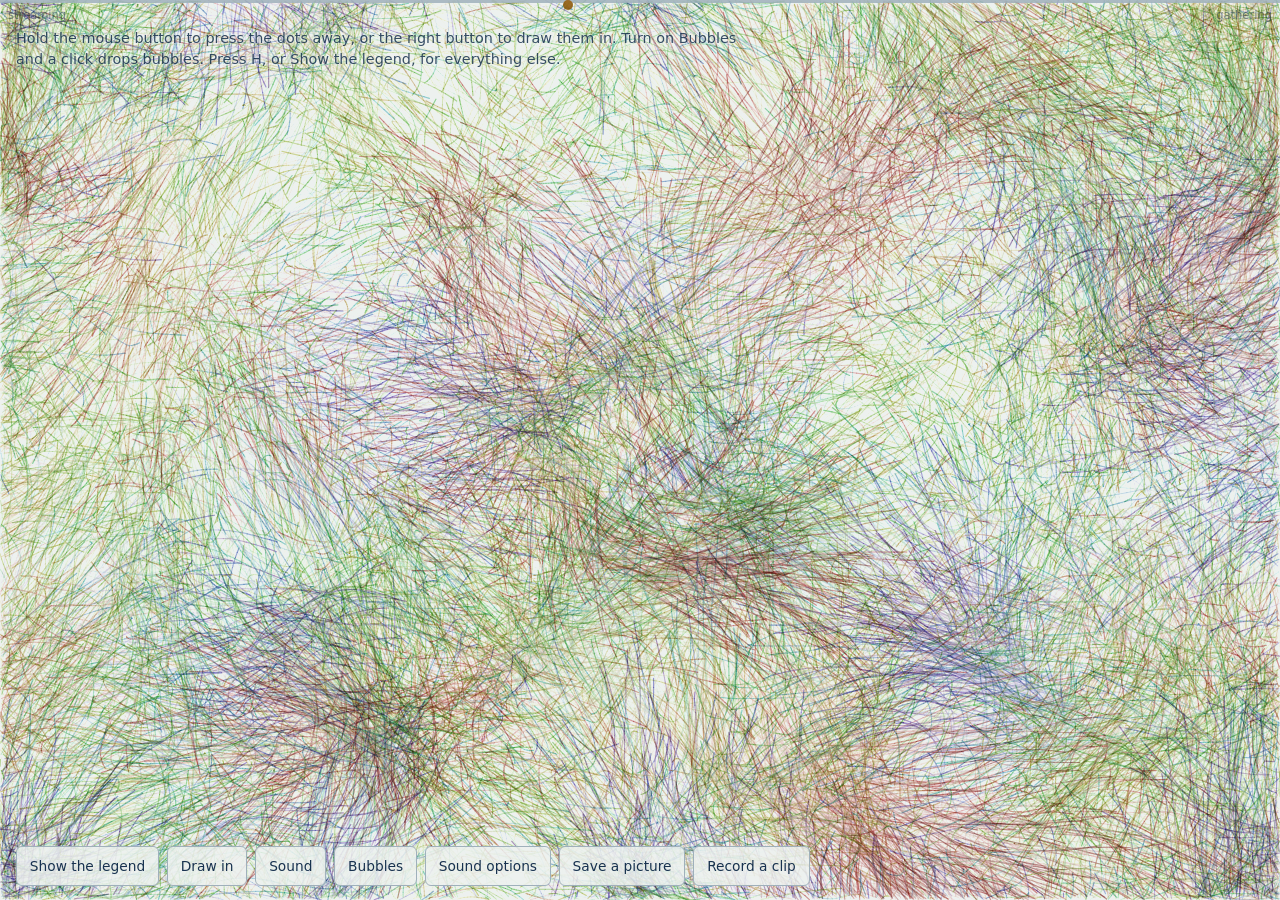
==== site/process/temporary-agreements.html @ 55356aa8 "Temporary agreements, the first public version The play page on its own, opening straight into it, w" ====
<!doctype html><html lang="en"><head><meta charset=utf8><meta name=viewport content="width=device-width,initial-scale=1,viewport-fit=cover"><style>:root{color-scheme:light;box-sizing:border-box;padding-top:env(safe-area-inset-top,0px);padding-bottom:env(safe-area-inset-bottom,0px)}html{scroll-padding-top:env(safe-area-inset-top,0px)}body{margin:0;padding:0;font:14px -apple-system,BlinkMacSystemFont,sans-serif;background:#fff;color:#000}img{max-width:100%}[hidden]:not([hidden=until-found i]){display:none!important}</style></head><body>
<title>Temporary agreements</title>
<!-- On its own: the play page as made in the Accounts of two chat (play/temporary-agreements.html), with B612 and the clip encoder
     from files kept beside it. Its rule is its own; engine/check/play.js ties it to the large Process piece (ProcessField in
     engine/process.js). Made by play/make-site.js --alone. -->
<meta name="description" content="Thousands of dots, each with a colour of its own, drawn toward one another unevenly and pressing apart. The shapes form by themselves, and none of them lasts.">
<link href="../fonts/b612.css" rel="stylesheet">
<style>
/* One screen: the moving picture edge to edge, a title card that fades, controls in a bar along the bottom. The piece's own palette: night ground, amber, pale and blue. */
:root { --bg: #EDF1EF; --a: #8A5200; --b: #18324F; --c: #5A77A6; --ink: #18324F; --line: #9FB0BB; --focus: #0B62D6;
  --display: "B612", system-ui, -apple-system, "Segoe UI", Roboto, sans-serif; --ui: system-ui, -apple-system, "Segoe UI", Roboto, sans-serif; }
@media (prefers-color-scheme: dark) {
  :root:not([data-theme="light"]) { --bg: #081626; --a: #F4B942; --b: #CDE4F6; --c: #5F93D0; --ink: #E8F0F7; --line: #3F5C7A; --focus: #9CC7FF; color-scheme: dark; }
}
:root[data-theme="dark"] { --bg: #081626; --a: #F4B942; --b: #CDE4F6; --c: #5F93D0; --ink: #E8F0F7; --line: #3F5C7A; --focus: #9CC7FF; color-scheme: dark; }
html, body { height: 100%; margin: 0; background: var(--bg); overflow: hidden; }
canvas { position: fixed; left: 0; top: 0; width: 100%; height: 100%; display: block; touch-action: none; }
#hint {
  position: fixed; left: max(16px, env(safe-area-inset-left, 0px)); right: max(16px, env(safe-area-inset-right, 0px)); top: calc(28px + env(safe-area-inset-top, 0px)); margin: 0; max-width: 46rem;
  font: 0.9rem/1.45 system-ui, -apple-system, "Segoe UI", Roboto, sans-serif; color: var(--ink);
  opacity: 0.85; transition: opacity 1.2s; pointer-events: none; text-shadow: 0 0 6px var(--bg), 0 0 2px var(--bg);
}
#hint.gone { opacity: 0; }
/* status marks at the edges: the cycle along the top, the sound along the bottom, and what is switched on at the top right */
#cycle { position: fixed; left: 0; right: 0; top: 0; height: 3px; background: var(--line); opacity: 0.85; pointer-events: none; }
#cycle i { position: absolute; top: 0; width: 10px; height: 10px; border-radius: 50%; background: var(--a); transform: translateX(-50%); box-sizing: border-box; transition: left 0.4s linear; }
#cycle.held i { background: var(--bg); border: 2px solid var(--a); }
#cycle span { position: absolute; top: 8px; font: 0.72rem system-ui, -apple-system, "Segoe UI", Roboto, sans-serif; color: var(--ink); opacity: 0.6; }
#cycle .l { left: 8px; }
#cycle .r { right: 8px; }
#edge-bottom { position: fixed; left: 0; right: 0; bottom: 0; height: 3px; background: var(--a); opacity: 0; pointer-events: none; }
#edge-bottom.on { opacity: 0.4; }
#edge-bottom.beat { animation: beat var(--beat, 0.5s) linear infinite; }
@keyframes beat { 0% { opacity: 0.9; } 55% { opacity: 0.18; } 100% { opacity: 0.18; } }
#tags { position: fixed; right: 12px; top: calc(28px + env(safe-area-inset-top, 0px)); margin: 0; padding: 0; list-style: none; display: flex; flex-direction: column; align-items: flex-end; gap: 4px; pointer-events: none; }
#tags li { font: 0.74rem/1.3 system-ui, -apple-system, "Segoe UI", Roboto, sans-serif; color: var(--ink); padding: 0.1rem 0.5rem; border: 1px solid var(--line); border-radius: 999px;
  background: var(--bg); background: color-mix(in srgb, var(--bg) 70%, transparent); opacity: 0.8; }
body.nomarks #cycle, body.nomarks #edge-bottom, body.nomarks #tags { display: none; }
@media (prefers-reduced-motion: reduce) { #edge-bottom.beat { animation: none; opacity: 0.4; } #cycle i { transition: none; } }
#bar { position: fixed; left: max(16px, env(safe-area-inset-left, 0px)); right: max(16px, env(safe-area-inset-right, 0px)); bottom: calc(14px + env(safe-area-inset-bottom, 0px)); display: flex; flex-wrap: wrap; gap: 8px; pointer-events: none; }
#bar button { pointer-events: auto; }
#bar button {
  min-height: 40px; padding: 0.35rem 0.8rem;
  font: 0.86rem system-ui, -apple-system, "Segoe UI", Roboto, sans-serif; color: var(--ink); cursor: pointer;
  background: var(--bg); background: color-mix(in srgb, var(--bg) 85%, transparent); border: 1px solid var(--line); border-radius: 6px;
}
button:focus-visible, input:focus-visible, select:focus-visible { outline: 3px solid var(--focus); outline-offset: 2px; }
#sound {
  position: fixed; right: 16px; bottom: calc(64px + env(safe-area-inset-bottom, 0px)); box-sizing: border-box;
  width: min(23rem, calc(100vw - 32px)); max-height: calc(100vh - 130px); overflow: auto; padding: 0.7rem 0.95rem;
  font: 0.86rem/1.4 system-ui, -apple-system, "Segoe UI", Roboto, sans-serif; color: var(--ink);
  background: var(--bg); background: color-mix(in srgb, var(--bg) 92%, transparent); border: 1px solid var(--line); border-radius: 8px;
}
#sound[hidden] { display: none; }
#sound h2 { margin: 0 0 0.4rem; font-size: 0.95rem; }
#sound .f { display: grid; grid-template-columns: 6.4rem 1fr 5.6rem; align-items: center; gap: 0.5rem; min-height: 34px; }
#sound .f output { text-align: right; font-variant-numeric: tabular-nums; }
#sound .c { display: flex; align-items: center; gap: 0.5rem; min-height: 34px; }
#sound input[type="range"] { width: 100%; accent-color: var(--a); }
#sound input[type="checkbox"] { width: 18px; height: 18px; accent-color: var(--a); }
#sound select { font: inherit; color: var(--ink); background: var(--bg); border: 1px solid var(--line); border-radius: 4px; padding: 0.2rem 0.3rem; grid-column: 2 / 4; }
#sound p { margin: 0.4rem 0 0; opacity: 0.8; }
#legend {
  position: fixed; left: 16px; bottom: calc(64px + env(safe-area-inset-bottom, 0px)); box-sizing: border-box;
  max-width: min(47rem, calc(100vw - 32px)); max-height: calc(100vh - 130px); overflow: auto; padding: 0.7rem 0.95rem;
  font: 0.86rem/1.4 system-ui, -apple-system, "Segoe UI", Roboto, sans-serif; color: var(--ink);
  background: var(--bg); background: color-mix(in srgb, var(--bg) 92%, transparent); border: 1px solid var(--line); border-radius: 8px;
}
#legend[hidden] { display: none; }
#legend .rows { margin: 0; padding: 0; list-style: none; columns: 2 19rem; column-gap: 1.2rem; }
#legend .rows > li { break-inside: avoid; margin: 0 0 3px; }
#legend .row { display: grid; grid-template-columns: 7.4rem 1fr auto; gap: 0.5rem; align-items: center; width: 100%; min-height: 40px; box-sizing: border-box; padding: 0.25rem 0.45rem;
  font: inherit; color: inherit; text-align: left; background: none; border: 1px solid transparent; border-radius: 6px; }
#legend button.row { cursor: pointer; border-color: var(--line); }
#legend button.row[aria-pressed="true"] { border-color: var(--a); box-shadow: inset 4px 0 0 var(--a); }
#legend .k { font-weight: 600; }
#legend .v { font-size: 0.8rem; font-weight: 600; white-space: nowrap; }
#legend .two { white-space: nowrap; }
#legend .two button { font: inherit; min-height: 36px; padding: 0.15rem 0.6rem; margin-left: 4px; border: 1px solid var(--line); border-radius: 6px; background: var(--bg); color: var(--ink); cursor: pointer; }
#legend button:focus-visible { outline: 3px solid var(--focus, #0B62D6); outline-offset: 1px; }
@media (pointer: coarse) { #legend .row { min-height: 46px; } #legend .two button { min-height: 44px; min-width: 44px; } }
#legend .row { row-gap: 0.15rem; }
#legend li.row .two { grid-column: 1 / -1; justify-self: end; }      /* two buttons go on a line of their own, so the words keep their width */
#legend button.row .v { grid-column: 2; justify-self: start; }       /* and a row's current setting goes under its words, for the same reason */
@supports (height: 100dvh) { #legend, #sound { max-height: calc(100dvh - 130px); } }      /* the height a phone's browser really shows, with its bars up */
@media (max-width: 640px) {
  #legend .row { grid-template-columns: 5.4rem 1fr auto; }
  #legend, #sound { max-height: calc(100vh - 176px); }               /* leaves the message line its room above them */
  @supports (height: 100dvh) { #legend, #sound { max-height: calc(100dvh - 176px); } }
  #still, #rec, #snd { display: none; }
  #rec[aria-pressed="true"] { display: inline-block; }
}
#legend, #bar button, #sound { touch-action: manipulation; }
#card { position: fixed; left: 50%; top: 44%; transform: translate(-50%, -50%); box-sizing: border-box; width: min(35rem, calc(100vw - 40px)); margin: 0; text-align: center;
  color: var(--ink); pointer-events: none; opacity: 1; transition: opacity 1.8s ease; padding: 1.5rem 1.6rem 1.35rem; border: 1px solid var(--line); border-radius: 10px;
  background: var(--bg); background: color-mix(in srgb, var(--bg) 84%, transparent); -webkit-backdrop-filter: blur(6px); backdrop-filter: blur(6px); }
#card.gone { opacity: 0; }
#card h1 { margin: 0 0 0.8rem; font: 700 clamp(2rem, 7vw, 3.4rem)/1.08 var(--display); letter-spacing: 0.01em; text-wrap: balance; }
#card .what { margin: 0 auto 1rem; max-width: 31rem; font: 1rem/1.55 var(--ui); text-wrap: pretty; }
#card .his { margin: 0; font: italic 0.98rem/1.45 var(--display); color: var(--a); }
#card .his span { display: block; margin-top: 0.25rem; font: 0.8rem/1.4 var(--ui); font-style: normal; color: var(--ink); opacity: 0.75; letter-spacing: 0.02em; }
@media (prefers-reduced-motion: reduce) { #card { transition: none; } }
#bar button[aria-pressed="true"] { border-color: var(--a); box-shadow: inset 0 -3px 0 var(--a); }
#bar .slide { pointer-events: auto; display: inline-flex; align-items: center; gap: 0.5rem; min-height: 40px; box-sizing: border-box; padding: 0.2rem 0.7rem; font: 0.86rem system-ui, -apple-system, "Segoe UI", Roboto, sans-serif; color: var(--ink);
  background: var(--bg); background: color-mix(in srgb, var(--bg) 85%, transparent); border: 1px solid var(--a); border-radius: 6px; touch-action: manipulation; }
#bar .slide b { display: inline-block; min-width: 2.7rem; font-variant-numeric: tabular-nums; }
#bar .slide input { width: 9.5rem; accent-color: var(--a); }
#bar select { pointer-events: auto; min-height: 40px; padding: 0.35rem 0.6rem; font: 0.86rem system-ui, -apple-system, "Segoe UI", Roboto, sans-serif; color: var(--ink); cursor: pointer;
  background: var(--bg); background: color-mix(in srgb, var(--bg) 85%, transparent); border: 1px solid var(--a); border-radius: 6px; touch-action: manipulation; }
#legend .about { margin: 0 0 0.6rem; max-width: 44rem; opacity: 0.9; }
#legend .rows h3 { margin: 0.85rem 0 0.3rem 0.45rem; font: 700 0.74rem/1.2 var(--ui); letter-spacing: 0.08em; text-transform: uppercase; color: var(--a); }
#legend .rows > li:first-child h3 { margin-top: 0.15rem; }
#legend .rows .note { margin: 0 0.45rem 0.4rem; font-size: 0.8rem; line-height: 1.4; opacity: 0.85; }
#legend .d b { font-weight: 700; }
#legend .d i { font-style: normal; font-weight: 600; }
#legend div.row .two { grid-column: 1 / -1; justify-self: end; }      /* a group's first row, when it is not a button, sits in a div under the heading */
#legend .row, #legend button.row { grid-template-columns: 3.4rem 1fr auto; align-items: start; }      /* a narrow key column, so the words have the width; the key level with the name */
#legend li.row .k, #legend div.row .k { grid-column: 1 / -1; }      /* a row that is not one key (touch, 1 to 5, scroll...) says how on a line of its own */
#legend li.row .d, #legend div.row .d { grid-column: 2 / -1; }
#legend .k kbd { display: inline-block; margin-top: 0.05rem; }
#legend .tabs { display: none; }
@media (max-width: 640px), (max-height: 500px) {      /* a phone, held either way: a sheet along the bottom, one part at a time */
  #legend { left: max(8px, env(safe-area-inset-left, 0px)); right: max(8px, env(safe-area-inset-right, 0px)); max-width: none; padding-top: 0; border-radius: 14px; }
  #legend .tabs { display: flex; gap: 6px; overflow-x: auto; position: sticky; top: 0; z-index: 1; margin: 0 -0.95rem 0.6rem; padding: 0.6rem 0.95rem 0.55rem;
    background: var(--bg); border-bottom: 1px solid var(--line); scrollbar-width: none; -webkit-overflow-scrolling: touch; }
  #legend .tabs::-webkit-scrollbar { display: none; }
  #legend.short .tabs { position: static; }      /* a sheet too short for its tabs and a row: the tabs scroll away with the rows, so the rows keep the room */
  #legend .tabs button { flex: none; min-height: 40px; padding: 0.3rem 0.85rem; border: 1px solid var(--line); border-radius: 999px; background: var(--bg); color: var(--ink); font: 600 0.86rem var(--ui); cursor: pointer; }
  #legend .tabs button[aria-pressed="true"] { background: var(--a); border-color: var(--a); color: var(--bg); }
  #legend .rows { columns: 1; }
  #legend [data-g]:not(.on) { display: none; }
  #legend .rows h3 { display: none; }      /* the tab names the part */
  #legend .rows .note { margin-top: 0.1rem; }
}
@media (hover: none) and (pointer: coarse) {      /* a touch screen: each row is pressed, so the keyboard's keys are not shown */
  #legend button.row { grid-template-columns: 1fr auto; }
  #legend button.row .k { display: none; }
  #legend button.row .d, #legend button.row .v { grid-column: 1; }
  #legend li.row .k:not(.keep), #legend div.row .k:not(.keep) { display: none; }
  #legend li.row .d, #legend div.row .d { grid-column: 1 / -1; }
  #legend .mouse { display: none; }
}
#legend button.row .v::before { content: "Now: "; font-weight: 400; opacity: 0.8; }      /* a row's current setting, said as such */
kbd { font: 0.82rem ui-monospace, Menlo, Consolas, monospace; border: 1px solid var(--line); border-radius: 4px; padding: 0 0.35em; }
@media (prefers-reduced-motion: reduce) { #hint { transition: none; } }
</style>
<canvas id="v" role="img" aria-label="Thousands of coloured dots moving under one another’s influence, gathering into clumps that meet, merge and scatter again. Nothing in it comes to rest."></canvas>
<div id="card" role="note">
  <h1>Temporary agreements</h1>
  <p class="what">Thousands of dots, each with a colour of its own, no two alike. Each is drawn toward others, but not evenly, and presses away from any that come too close. Nothing in the rules says what shapes to make: the shapes you see form by themselves, and none of them lasts.</p>
  <p class="his">“A temporary arrangement that held before collapsing.”<span>Adam, on watching it</span></p>
</div>
<p id="hint" aria-live="polite"></p>
<div id="cycle" aria-hidden="true"><span class="l">streaming</span><span class="r">gathering</span><i id="cyc"></i></div>
<div id="edge-bottom" aria-hidden="true"></div>
<ul id="tags" aria-label="Options in effect"></ul>
<div id="legend" role="region" aria-label="Legend and controls. Each row can be pressed, and does what its key does." hidden>
  <div class="tabs" role="group" aria-label="Parts of the legend"><button type="button" data-tab="about" aria-pressed="false">About</button><button type="button" data-tab="touch" aria-pressed="false">Touch</button><button type="button" data-tab="bubbles" aria-pressed="false">Bubbles</button><button type="button" data-tab="time" aria-pressed="false">Time</button><button type="button" data-tab="dots" aria-pressed="false">Dots</button><button type="button" data-tab="drift" aria-pressed="false">Drift</button><button type="button" data-tab="ground" aria-pressed="false">Ground</button><button type="button" data-tab="looking" aria-pressed="false">Looking</button><button type="button" data-tab="sound" aria-pressed="false">Sound</button><button type="button" data-tab="saving" aria-pressed="false">Saving</button></div>
  <p class="about" data-g="about">Each dot is a position with a character of its own, shown by its colour, and no two are alike. Each is drawn toward others, but not evenly: one can be drawn toward another that isn’t drawn back. Any two that come too close press apart. Nothing in the rules says what shapes to make. Every shape you see forms by itself, and none of them lasts. Press any row below, or its key, to try it.</p>
  <ul class="rows">
    <li data-g="touch"><h3>Touch</h3><div class="row"><span class="k keep">Touch<span class="mouse">, or hold the left button</span></span><span class="d"><b>Press away.</b> The dots near that spot are pressed away from it.</span></div></li>
    <li class="row mouse" data-g="touch"><span class="k">Hold the right button</span><span class="d"><b>Draw in.</b> The dots near that spot are drawn in toward it.</span></li>
    <li data-g="touch"><button type="button" class="row" data-k="a" data-s="drawin" aria-pressed="false"><span class="k"><kbd>A</kbd></span><span class="d"><b>Swap to draw in.</b> A touch<span class="mouse">, or the left button,</span> draws the dots in instead of pressing them away. Press again to swap back. The Draw in button does the same.</span></button></li>
    <li data-g="bubbles"><h3>Bubbles</h3><button type="button" class="row" data-k="6" data-s="bubbles" aria-pressed="false"><span class="k"><kbd>6</kbd></span><span class="d"><b>Bubbles.</b> With this on, a touch drops a bubble, and a touch on a bubble, or close to a small one, pops it; Pop all pops every one. A bubble keeps a share of dots inside it: the number written on it. With too many, it presses some out; with too few, it draws more in. Its inner and outer parts each keep half the share, and the dashes on their rings turn as fast as the dots there go round. Its rings take the colour of the dots it holds, and on Shifted by motion the part of a ring coming toward the middle of the screen turns bluer and the part going away turns redder, as the ring turns and the bubble drifts. It moves with the dots it holds, and bubbles that bump ease apart. Eight drops at most (a shape counts as one): the next pops the oldest. The Bubbles button and the menus beside it do the same.</span></button></li>
    <li data-g="bubbles"><button type="button" class="row" data-k="7" data-s="v:bubk"><span class="k"><kbd>7</kbd></span><span class="d"><b>Share.</b> How full the next bubble tries to be, compared with how many dots the same space holds on average. 1/3 means a third as many, 3/1 three times as many, and 3/3 just as many. Slide it anywhere from 1/89, nearly empty, to 89/1, which draws in all it can; the 7 key jumps between the shares used most. Some are one share written two ways, like 1/9 and 9/81. Bubbles already there keep their own.</span><span class="v"></span></button></li>
    <li data-g="bubbles"><button type="button" class="row" data-k="9" data-s="v:shape"><span class="k"><kbd>9</kbd></span><span class="d"><b>Shape.</b> What a touch lays down.<br><i>Round:</i> one bubble.<br><i>Shaped:</i> little bubbles set out by the share’s two numbers, the first along the way the dots are moving and the second across, so 9/1 is a line of nine, 3/3 a square of nine and 3/2 a block of six. A share with a number over 9 drops one round bubble.<br><i>Stacked:</i> rows of 4, 3 and 2, standing on the bottom row.<br><i>Angled:</i> a corner with two arms of four (Angle sets how wide it opens).<br>Each little bubble holds the share, goes round, and pops or breaks on its own. With Set ways chosen under Circuits, neighbours are set going round opposite ways, like gears.</span><span class="v"></span></button></li>
    <li data-g="bubbles"><button type="button" class="row" data-k="0" data-s="v:angle"><span class="k"><kbd>0</kbd></span><span class="d"><b>Angle.</b> How wide an angled shape’s two arms open: 60, 90, 120 or 150 degrees.</span><span class="v"></span></button></li>
    <li data-g="bubbles"><button type="button" class="row" data-k="/" data-s="v:circ"><span class="k"><kbd>/</kbd></span><span class="d"><b>Circuits.</b> How a bubble goes round, and how it ends. Each choice is for the bubbles you drop next.<br><i>Held, fracturing</i> (the first choice): a bubble has no way round of its own. It goes the way its dots are going round together, the parallel they hold between them, and any dot that strays is nudged back toward it. When their straying outweighs what they share, it breaks into three smaller bubbles, each with a third of its room, which keep its share and go on round together; they can break again the same way. Each time, its number is written in finer terms: 1/2 becomes 3/6, then 9/18. Its ring stays behind as a faint shadow round its pieces, and each later break leaves smaller rings inside it, so a family shows what it was; each generation of rings is a step further round the colour ring, amber, then pale, then blue. It pops only when the pieces would be too small to hold eight dots, or there would be too many bubbles at once.<br><i>Held parallel:</i> the same, but it pops instead of breaking.<br><i>Set ways:</i> a bubble is given a way round when it is dropped, from how the dots there were turning. Its inner part goes the other way, and the pieces of a shape are set going opposite ways to their neighbours, like gears. It pops when either part is going round more against its way than with it.</span><span class="v"></span></button></li>
    <li data-g="bubbles"><button type="button" class="row" data-k="Delete"><span class="k"><kbd>Delete</kbd></span><span class="d"><b>Pop all.</b> Pop every bubble at once. To pop just one, touch it while Bubbles is on. The Pop all button does the same.</span></button></li>
    <li data-g="time"><h3>Time</h3><button type="button" class="row" data-k=" " data-s="paused" aria-pressed="false"><span class="k"><kbd>Space</kbd></span><span class="d"><b>Pause.</b> Stop everything, or start it again.</span></button></li>
    <li data-g="time"><button type="button" class="row" data-k="ArrowRight"><span class="k"><kbd>→</kbd></span><span class="d"><b>Step.</b> While paused, move it on by a moment.</span></button></li>
    <li data-g="time"><button type="button" class="row" data-k="s" data-s="slow" aria-pressed="false"><span class="k"><kbd>S</kbd></span><span class="d"><b>Slow.</b> A quarter of the speed, or back to full speed.</span></button></li>
    <li data-g="dots"><h3>The dots</h3><div class="row"><span class="k"><kbd>1</kbd> to <kbd>5</kbd></span><span class="d"><b>How many.</b> 4,000, 9,000, 16,000, 24,000 or 32,000 dots. If the picture can’t keep up, it thins the crowd by itself. Now: <span class="v" data-s="v:n"></span></span><span class="two"><button type="button" data-k="fewer">Fewer</button><button type="button" data-k="more">More</button></span></div></li>
    <li class="row" data-g="dots"><span class="k">Scroll, or <kbd>,</kbd> and <kbd>.</kbd></span><span class="d"><b>Room.</b> How much space each dot keeps around itself before it presses others away, in five steps: a quarter, half, as it began, twice and four times. Less room packs the clumps into tight knots; more spreads the dots out until the clumps fade. It takes a few seconds to show. Now: <span class="v" data-s="v:room"></span></span><span class="two"><button type="button" data-k=",">Less</button><button type="button" data-k=".">More</button></span></li>
    <li data-g="dots"><button type="button" class="row" data-k="c" data-s="v:kind"><span class="k"><kbd>C</kbd></span><span class="d"><b>Kin.</b> Which colours count as alike, as Colours shows them on Amber, pale and blue. The colours run round a ring, from amber to pale to blue and back to amber.<br><i>Ones and twos</i> (the first choice): a dot’s own colour, and, more at some times than others, the colour straight across the ring.<br><i>Threes added:</i> colours a third of the way round the ring count too.<br><i>Threes mostly:</i> kin by thirds does most of the drawing.</span><span class="v"></span></button></li>
    <li data-g="dots"><button type="button" class="row" data-k="j" data-s="v:avg"><span class="k"><kbd>J</kbd></span><span class="d"><b>The patch each reads.</b> Each dot is drawn by the dots in a patch round it, taken as an average. <i>Square</i>, as the piece began, can leave a fine grid where dots press away from their own kind. <i>Smoothed</i> is a rounder patch, and leaves no grid.</span><span class="v"></span></button></li>
    <li data-g="drift"><h3>The drift</h3><p class="note">Who is drawn to whom changes slowly: this is the drift. For a while each dot is drawn toward dots like itself, and they gather into clumps. Then each is drawn after dots unlike itself, and they stream. The line along the top shows where it is, from streaming at the left to gathering at the right.</p><button type="button" class="row" data-k="d" data-s="held" aria-pressed="false"><span class="k"><kbd>D</kbd></span><span class="d"><b>Hold the drift.</b> Stop it where it is, so the dots go on being drawn the way they are now. Press again to let it go on. While it is held, the dot on the top line is hollow.</span></button></li>
    <li data-g="drift"><button type="button" class="row" data-k="w" data-s="v:drift"><span class="k"><kbd>W</kbd></span><span class="d"><b>Cycle or wander.</b> <i>On its cycle</i>, the drift swings between streaming and gathering about every three minutes. <i>Wandering</i>, it moves by chance instead, over the same range at about the same pace, and never comes round the same way twice.</span><span class="v"></span></button></li>
    <li class="row" data-g="drift"><span class="k"><kbd>[</kbd> and <kbd>]</kbd></span><span class="d"><b>Through the cycle.</b> Jump back or forward along the drift, about twenty seconds at a time.</span><span class="two"><button type="button" data-k="[">Back</button><button type="button" data-k="]">Forward</button></span></li>
    <li data-g="ground"><h3>The ground</h3><p class="note">The ground is what the dots move over. It can remember where they have been.</p><button type="button" class="row" data-k="g" data-s="v:mem"><span class="k"><kbd>G</kbd></span><span class="d"><b>Ground memory.</b> How long the ground remembers where dots have been: not at all (the first choice), or fading over about 2, 4, 15 or 45 seconds. With a memory, each dot is drawn by where the others have been lately, not only by where they are now.</span><span class="v"></span></button></li>
    <li data-g="ground"><button type="button" class="row" data-k="y" data-s="wear" aria-pressed="false"><span class="k"><kbd>Y</kbd></span><span class="d"><b>Show the ground.</b> Shade the ground where dots crowd. With a memory, it shows where they have crowded lately.</span></button></li>
    <li data-g="ground"><button type="button" class="row" data-k="u" data-s="land" aria-pressed="false"><span class="k"><kbd>U</kbd></span><span class="d"><b>The ground for one dot.</b> Ring one dot and colour the ground for it: amber where it is drawn, blue where it is turned away. The first time, it is the dot nearest where you last pointed or touched.</span></button></li>
    <li data-g="ground"><button type="button" class="row" data-k="q"><span class="k"><kbd>Q</kbd></span><span class="d"><b>Another colour.</b> The same ground, for a dot about a third of the way round the ring of colours. The ring moves to it.</span></button></li>
    <li data-g="ground"><button type="button" class="row" data-k="e"><span class="k"><kbd>E</kbd></span><span class="d"><b>The opposite colour.</b> The same ground, for a dot straight across the ring of colours. The ring moves to it.</span></button></li>
    <li data-g="looking"><h3>Looking</h3><button type="button" class="row" data-k="v" data-s="follow" aria-pressed="false"><span class="k"><kbd>V</kbd></span><span class="d"><b>Ride along.</b> Watch from the dot nearest where you last pointed or touched: it stays still, and everything else moves round it. Press again to come back.</span></button></li>
    <li data-g="looking"><button type="button" class="row" data-k="z" data-s="zoom" aria-pressed="false"><span class="k"><kbd>Z</kbd></span><span class="d"><b>Zoom.</b> Zoom in three times where you last pointed or touched, or back out.</span></button></li>
    <li data-g="looking"><button type="button" class="row" data-k="x" data-s="v:light"><span class="k"><kbd>X</kbd></span><span class="d"><b>Colours.</b> <i>Shifted by motion</i> (the first choice): each dot in a rainbow colour of its own, bluer while it comes toward the middle of the screen, or toward the dot you ride along with, and redder while it goes away. <i>Amber, pale and blue:</i> each dot in the colour of its own character, with no shift. <i>Visible light:</i> the rainbow colours, with no shift. Bubbles take the colour of the dots they hold (on Amber, pale and blue, paler when those dots are mixed), and on Shifted by motion each part of a ring shifts the same way, as it turns and drifts.</span><span class="v"></span></button></li>
    <li data-g="looking"><button type="button" class="row" data-k="8" data-s="kal" aria-pressed="false"><span class="k"><kbd>8</kbd></span><span class="d"><b>Kaleidoscope.</b> One twelfth of the picture, turned and mirrored six times round. Most of what you see then isn’t where anything really is.</span></button></li>
    <li data-g="looking"><button type="button" class="row" data-k="l" data-s="v:theme"><span class="k"><kbd>L</kbd></span><span class="d"><b>Light or dark.</b> Light on a dark ground, or ink on paper.</span><span class="v"></span></button></li>
    <li data-g="looking"><button type="button" class="row" data-k="b" data-s="v:faint"><span class="k"><kbd>B</kbd></span><span class="d"><b>Fainter.</b> Draw the dots fainter, so the crowded middles of clumps keep their colour.</span><span class="v"></span></button></li>
    <li data-g="looking"><button type="button" class="row" data-k="t" data-s="long" aria-pressed="false"><span class="k"><kbd>T</kbd></span><span class="d"><b>Trails.</b> Longer or shorter trails behind the dots.</span></button></li>
    <li data-g="sound"><h3>Sound</h3><p class="note">With sound on, each bubble sounds its share against a soft hum that stands for the whole. A share is a ratio, and so is a musical interval, so 2/1 sounds an octave above the whole, 3/2 a fifth above and 1/2 an octave below. A bubble is in tune while it holds its share and slides out of tune when it is too full or too empty. It wavers as its dots stray from going round together, swells once each time round, splits into three voices when it breaks, and plucks when it pops. With bloops, bells or plucked strings it sounds as it goes round instead of holding its note. Shares below 1/7 and above 18/1 would be too low or too high to hear well, so they are moved by whole octaves until they can be.</p><button type="button" class="row" data-k="m" data-s="sound" aria-pressed="false"><span class="k"><kbd>M</kbd></span><span class="d"><b>Sound.</b> On or off. Besides the bubbles, each clump of dots sounds a note of its colour, more quietly while there are bubbles, and the rush of air is the streaming between them.</span></button></li>
    <li data-g="sound"><button type="button" class="row" data-k="o" data-s="panel" aria-pressed="false"><span class="k"><kbd>O</kbd></span><span class="d"><b>Sound options.</b> Open or close the panel: sound on or off, the bubbles’ voice, the clumps’ voice (organ, tuned air or quiet), echo and loudness.</span></button></li>
    <li data-g="sound"><button type="button" class="row" data-k="n" data-s="v:voice"><span class="k"><kbd>N</kbd></span><span class="d"><b>Bubble voice.</b> Step through eleven. Reed, kazoo, harmonica, tuning fork, jaw harp, glass, bowed strings and a choir hold their notes. The tuning fork is struck again each time round, and the jaw harp is twanged twice each time round, with a wah that follows its turning. Bloops, bells and plucked strings sound as each bubble goes round. Each keeps the bubble’s share as its pitch.</span><span class="v"></span></button></li>
    <li class="row" data-g="sound"><span class="k"><kbd>-</kbd> and <kbd>=</kbd></span><span class="d"><b>Volume.</b> Quieter or louder.</span><span class="two"><button type="button" data-k="-">Quieter</button><button type="button" data-k="=">Louder</button></span></li>
    <li data-g="saving"><h3>Saving and the screen</h3><button type="button" class="row" data-k="p"><span class="k"><kbd>P</kbd></span><span class="d"><b>Picture.</b> Save a still picture of the screen.</span></button></li>
    <li data-g="saving"><button type="button" class="row" data-k="r" data-s="rec" aria-pressed="false"><span class="k"><kbd>R</kbd></span><span class="d"><b>Clip.</b> Record a video clip, and press again to stop. It stops by itself after a minute and a half.</span></button></li>
    <li data-g="saving"><button type="button" class="row" data-k="i" data-s="marks" aria-pressed="false"><span class="k"><kbd>I</kbd></span><span class="d"><b>Status marks.</b> Show or hide the marks at the edges: the drift line along the top, the labels at the top right saying what is switched on, and the sound line along the bottom.</span></button></li>
    <li data-g="saving"><button type="button" class="row" data-k="f" data-s="full" aria-pressed="false"><span class="k"><kbd>F</kbd></span><span class="d"><b>Full screen.</b> Where the browser allows it.</span></button></li>
    <li data-g="saving"><button type="button" class="row" data-k="h"><span class="k"><kbd>H</kbd></span><span class="d"><b>Hide the legend.</b></span></button></li>
  </ul>
</div>
<div id="sound" role="region" aria-label="Sound options" hidden>
  <h2>Sound options</h2>
  <div class="c"><input type="checkbox" id="o-on"><label for="o-on">Sound on</label></div>
  <div class="c"><input type="checkbox" id="o-whole" checked><label for="o-whole">A soft hum for the whole, under the bubbles</label></div>
  <div class="f"><label for="o-bvox">Bubbles</label><select id="o-bvox"><option value="0">Reed</option><option value="1">Kazoo</option><option value="2">Harmonica</option><option value="3">Tuning fork</option><option value="4">Bloopy</option><option value="5">Jaw harp</option><option value="6">Glass</option><option value="7">Strings</option><option value="8">Choir</option><option value="9">Bells</option><option value="10">Plucked strings</option></select></div>
  <div class="f"><label for="o-kind">Clumps</label><select id="o-kind"><option value="0">Organ</option><option value="1">Tuned air</option><option value="2">Quiet</option></select></div>
  <div class="f"><label for="o-echo">Echo</label><input type="range" id="o-echo" min="0" max="100" step="1" value="50"><output id="o-echo-out" for="o-echo"></output></div>
  <div class="f"><label for="o-level">Loudness</label><input type="range" id="o-level" min="3" max="60" step="1" value="22"><output id="o-level-out" for="o-level"></output></div>
  <p>Each bubble sounds its share against a soft hum for the whole: 2/1 an octave above it, 3/2 a fifth, 1/2 an octave below. It is in tune while it holds its share, wavers as its dots stray, and plucks when it pops. Bloops, bells and plucked strings sound as a bubble goes round. Each clump sounds a note of its colour.</p>
</div>
<div id="bar">
  <button type="button" id="keys" aria-expanded="false" aria-controls="legend">Show the legend</button>
  <button type="button" id="drawb" aria-pressed="false">Draw in</button>
  <button type="button" id="soundb" aria-pressed="false">Sound</button>
  <button type="button" id="bubb" aria-pressed="false">Bubbles</button>
  <select id="bshape" aria-label="The shape a touch lays down" hidden><option value="0" selected>round</option><option value="1">shaped</option><option value="2">stacked</option><option value="3">angled</option></select>
  <select id="bangle" aria-label="The angle between an angled shape's two arms" hidden><option value="0">at 60°</option><option value="1" selected>at 90°</option><option value="2">at 120°</option><option value="3">at 150°</option></select>
  <span id="bubkw" class="slide" hidden><label for="bubk">holding <b id="bubkv">1/3</b></label><input type="range" id="bubk" min="0" max="192" step="1" value="87" aria-label="How full a bubble tries to be, from 1/89 to 89/1, compared with how many dots the same space holds on average" aria-valuetext="1/3"></span>
  <select id="bcirc" aria-label="How a bubble goes round, and how it ends" hidden><option value="2" selected>held, fracturing</option><option value="0">held parallel</option><option value="1">set ways</option></select>
  <button type="button" id="popall" hidden>Pop all</button>
  <button type="button" id="snd" aria-expanded="false" aria-controls="sound">Sound options</button>
  <button type="button" id="still">Save a picture</button>
  <button type="button" id="rec" aria-pressed="false">Record a clip</button>
</div>
<script src="../vendor/mp4-muxer.js"></script>
<script>
(function () {
  'use strict';
  /* The process, for many thousands, with pressing apart at every scale and no seams. Each position presses into shared fields, and each is moved by what the others have pressed there. */
  function mulberry(seed) { return function () { seed |= 0; seed = seed + 0x6D2B79F5 | 0; var t = Math.imul(seed ^ seed >>> 15, 1 | seed); t = t + Math.imul(t ^ t >>> 7, 61 | t) ^ t; return ((t ^ t >>> 14) >>> 0) / 4294967296; }; }
  /* The drift, two ways. On its cycle it follows slow waves. Wandering, nothing times it: at each moment it is nudged by chance and eased back
     toward its middle, so it keeps the range and the pace of the waves, and never comes round again the same way. */
  function wave1(t) { return 1.25 + 0.95 * Math.sin(t * 0.047) + 0.35 * Math.sin(t * 0.019 + 1.3); }
  function chance() { return Math.sqrt(-2 * Math.log(1 - Math.random())) * Math.cos(6.283185307 * Math.random()); }
  function drift1(F) { var a = wave1(F.tc); return F.mix > 0 ? a + F.mix * (1.25 + F.wx - a) : a; }
  function wave2(t) { return 2.2 + 1.3 * Math.sin(t * 0.031 + 0.7); }
  function wave3(t) { return 1.7 + 1.1 * Math.sin(t * 0.027 + 2.1); }
  function makeField(cap, n, w, h, seed) {
    var rnd = mulberry(seed), gw = Math.max(16, Math.round(w * 96)), gh = Math.max(16, Math.round(h * 96)), g = gw * gh, fw = gw * 3, fh = gh * 3, i, th;
    var F = { cap: cap, n: n, w: w, h: h, gw: gw, gh: gh, fw: fw, fh: fh, t: 0, tc: 0, held: false, mem: 0, wander: false, smooth: false, mix: 0, wx: 0, wx2: 0, wx3: 0, w3: 0, room: 1, pull: 0.18, press: 3.0, k1: 1, k2: 1, k3: 0,
      x: new Float32Array(cap), y: new Float32Array(cap), vx: new Float32Array(cap), vy: new Float32Array(cap), px: new Float32Array(cap), py: new Float32Array(cap),
      ch: new Float32Array(cap), c1: new Float32Array(cap), s1: new Float32Array(cap), c2: new Float32Array(cap), s2: new Float32Array(cap), c3: new Float32Array(cap), s3: new Float32Array(cap),
      C1: new Float32Array(g), S1: new Float32Array(g), C2: new Float32Array(g), S2: new Float32Array(g), C3: new Float32Array(g), S3: new Float32Array(g), tmp: new Float32Array(g),
      next: new Int32Array(cap), qx: new Float32Array(cap), qy: new Float32Array(cap), head: null,
      gx: [0, 1, 2, 3, 4, 5].map(function () { return new Float32Array(g); }), gy: [0, 1, 2, 3, 4, 5].map(function () { return new Float32Array(g); }),
      unused: 0 };
    for (i = 0; i < cap; i++) {
      F.x[i] = rnd() * w; F.y[i] = rnd() * h; F.vx[i] = (rnd() - 0.5) * 0.04; F.vy[i] = (rnd() - 0.5) * 0.04;
      F.ch[i] = (i * 0.6180339887 + rnd() * 0.0005) % 1; th = 6.283185307 * F.ch[i];   /* no two alike: every position has its own character */
      F.c1[i] = Math.cos(th); F.s1[i] = Math.sin(th); F.c2[i] = Math.cos(2 * th); F.s2[i] = Math.sin(2 * th); F.c3[i] = Math.cos(3 * th); F.s3[i] = Math.sin(3 * th);
    }
    return F;
  }
  function blur(a, tmp, gw, gh, r, passes) {
    var p, x, y, k, sum, row, inv = 1 / (2 * r + 1);
    for (p = 0; p < passes; p++) {
      for (y = 0; y < gh; y++) {
        row = y * gw; sum = 0;
        for (k = -r; k <= r; k++) { sum += a[row + ((k + gw) % gw)]; }
        for (x = 0; x < gw; x++) { tmp[row + x] = sum * inv; sum += a[row + ((x + r + 1) % gw)] - a[row + ((x - r + gw) % gw)]; }
      }
      for (x = 0; x < gw; x++) {
        sum = 0;
        for (k = -r; k <= r; k++) { sum += tmp[((k + gh) % gh) * gw + x]; }
        for (y = 0; y < gh; y++) { a[y * gw + x] = sum * inv; sum += tmp[((y + r + 1) % gh) * gw + x] - tmp[((y - r + gh) % gh) * gw + x]; }
      }
    }
  }
  var FAMDRV = 2.4;      /* how hard a fractured family is driven round its middle in its way, as a single bubble's ring chases its tail: off the page, with no drive a family's parallel decayed and it broke again as soon as its grace was up */
  var HELDK = 18;      /* how hard a held parallel pushes a member back, per unit of the field's time and of straying: off the page, at 4 shapes fell apart in a second and a half, at 30 a bubble at 2,848 positions never ended, at 18 round ones lasted 25 to 45 seconds and shapes 14 to 30 */
  function stepField(F, dt, ptr) {
    var n = F.n, w = F.w, h = F.h, gw = F.gw, gh = F.gh, fw = F.fw, fh = F.fh, g = gw * gh, gf = fw * fh, x = F.x, y = F.y;
    var icw = gw / w, ich = gh / h, ifw = fw / w, ifh = fh / h, i, u, v, i0, i1, j0, j1, tx, ty, a, b, c, d, wa, wb, wc, wd;
    var C1 = F.C1, S1 = F.S1, C2 = F.C2, S2 = F.S2, C3 = F.C3, S3 = F.S3, three = F.k3 > 0, sc = g / n;
    if (!F.A) { F.A = [new Float32Array(g), new Float32Array(g), new Float32Array(g), new Float32Array(g), new Float32Array(g), new Float32Array(g)]; F.W = new Float32Array(g); F.Dn = new Float32Array(g); }
    var Dn = F.Dn, Wr = F.W, keepF, addF, q, AA, CC;
    for (i = 0; i < g; i++) { C1[i] = 0; S1[i] = 0; C2[i] = 0; S2[i] = 0; C3[i] = 0; S3[i] = 0; Dn[i] = 0; }
    for (i = 0; i < n; i++) {                          /* each presses into the fields, shared smoothly between the four nearest places */
      u = x[i] * icw; v = y[i] * ich; i0 = u | 0; j0 = v | 0; tx = u - i0; ty = v - j0;
      if (i0 >= gw) { i0 = gw - 1; tx = 1; } if (j0 >= gh) { j0 = gh - 1; ty = 1; }
      i1 = i0 + 1 === gw ? 0 : i0 + 1; j1 = j0 + 1 === gh ? 0 : j0 + 1;
      a = j0 * gw + i0; b = j0 * gw + i1; c = j1 * gw + i0; d = j1 * gw + i1;
      wa = (1 - tx) * (1 - ty) * sc; wb = tx * (1 - ty) * sc; wc = (1 - tx) * ty * sc; wd = tx * ty * sc;
      C1[a] += F.c1[i] * wa; C1[b] += F.c1[i] * wb; C1[c] += F.c1[i] * wc; C1[d] += F.c1[i] * wd;
      S1[a] += F.s1[i] * wa; S1[b] += F.s1[i] * wb; S1[c] += F.s1[i] * wc; S1[d] += F.s1[i] * wd;
      C2[a] += F.c2[i] * wa; C2[b] += F.c2[i] * wb; C2[c] += F.c2[i] * wc; C2[d] += F.c2[i] * wd;
      S2[a] += F.s2[i] * wa; S2[b] += F.s2[i] * wb; S2[c] += F.s2[i] * wc; S2[d] += F.s2[i] * wd;
      Dn[a] += wa; Dn[b] += wb; Dn[c] += wc; Dn[d] += wd;
      if (three) {                                       /* the threefold part: characters a third of the way round the ring count as kin */
        C3[a] += F.c3[i] * wa; C3[b] += F.c3[i] * wb; C3[c] += F.c3[i] * wc; C3[d] += F.c3[i] * wd;
        S3[a] += F.s3[i] * wa; S3[b] += F.s3[i] * wb; S3[c] += F.s3[i] * wc; S3[d] += F.s3[i] * wd;
      }
    }
    /* The ground can be impressed. What it holds at each place is the mark of who has passed there lately, the newest counting most,
       and it fades at a steady rate where no one goes. So each position answers to where the others have been, and not only to where they are. */
    if (F.mem > 0) {
      keepF = Math.exp(-dt / F.mem); addF = 1 - keepF;
      for (q = 0; q < (three ? 6 : 4); q++) { AA = F.A[q]; CC = q === 0 ? C1 : q === 1 ? S1 : q === 2 ? C2 : q === 3 ? S2 : q === 4 ? C3 : S3; for (i = 0; i < g; i++) { AA[i] = keepF * AA[i] + addF * CC[i]; CC[i] = AA[i]; } }
      for (i = 0; i < g; i++) { Wr[i] = keepF * Wr[i] + addF * Dn[i]; }
    } else { for (i = 0; i < g; i++) { Wr[i] = Dn[i]; } }
    /* The average each one reads, two ways. Square, as the piece began: a square patch, taken three times. That average reads a pattern
       about two thirds of its own width back reversed, and where kin press apart, pressing away from it leaves a grid at that pitch.
       Smoothed: narrower patches taken an even number of times, about as wide overall, which reverse nothing, so no grid is left. */
    var br1 = F.smooth ? 3 : 5, bp1 = F.smooth ? 8 : 3, br2 = F.smooth ? 2 : 3, bp2 = F.smooth ? 6 : 3;
    blur(C1, F.tmp, gw, gh, br1, bp1); blur(S1, F.tmp, gw, gh, br1, bp1); blur(C2, F.tmp, gw, gh, br2, bp2); blur(S2, F.tmp, gw, gh, br2, bp2);
    if (three) { blur(C3, F.tmp, gw, gh, br2, bp2); blur(S3, F.tmp, gw, gh, br2, bp2); }
    /* the slope of every field, worked out once at each place, so that the push on a position changes smoothly as it moves */
    var fields = [C1, S1, C2, S2, C3, S3], k, src, GX, GY, xx, yy, row, up, dn;
    for (k = 0; k < (three ? 6 : 4); k++) {
      src = fields[k]; GX = F.gx[k]; GY = F.gy[k];
      for (yy = 0; yy < gh; yy++) {
        row = yy * gw; up = (yy === 0 ? gh - 1 : yy - 1) * gw; dn = (yy === gh - 1 ? 0 : yy + 1) * gw;
        for (xx = 0; xx < gw; xx++) {
          GX[row + xx] = (src[row + (xx === gw - 1 ? 0 : xx + 1)] - src[row + (xx === 0 ? gw - 1 : xx - 1)]) * 0.5 * icw;
          GY[row + xx] = (src[dn + xx] - src[up + xx]) * 0.5 * ich;
        }
      }
    }
    var G0x = F.gx[0], G1x = F.gx[1], G2x = F.gx[2], G3x = F.gx[3], G0y = F.gy[0], G1y = F.gy[1], G2y = F.gy[2], G3y = F.gy[3], G4x = F.gx[4], G5x = F.gx[5], G4y = F.gy[4], G5y = F.gy[5];
    /* no two in one place: each presses directly on any neighbour closer than the room it keeps */
    var r0 = 0.0035 * F.room, hx = Math.max(1, Math.floor(w / r0)), hy = Math.max(1, Math.floor(h / r0)), hn = hx * hy, ihx = hx / w, ihy = hy / h;
    if (!F.head || F.head.length < hn) { F.head = new Int32Array(hn); }
    var head = F.head, next = F.next, qx = F.qx, qy = F.qy, hc, ci, cj, ni, nj, j, ddx, ddy, d2, dd, pf, r02 = r0 * r0, hw2 = w / 2, hh2 = h / 2, checks, hard = F.press;
    for (i = 0; i < hn; i++) { head[i] = -1; }
    for (i = 0; i < n; i++) { qx[i] = 0; qy[i] = 0; ci = (x[i] * ihx) | 0; if (ci >= hx) { ci = hx - 1; } cj = (y[i] * ihy) | 0; if (cj >= hy) { cj = hy - 1; } hc = cj * hx + ci; next[i] = head[hc]; head[hc] = i; }
    for (i = 0; i < n; i++) {
      ci = (x[i] * ihx) | 0; if (ci >= hx) { ci = hx - 1; } cj = (y[i] * ihy) | 0; if (cj >= hy) { cj = hy - 1; } checks = 0;
      for (nj = -1; nj <= 1 && checks < 90; nj++) {
        for (ni = -1; ni <= 1 && checks < 90; ni++) {
          j = head[((cj + nj + hy) % hy) * hx + ((ci + ni + hx) % hx)];
          while (j >= 0 && checks < 90) {
            if (j > i) {
              checks++;
              ddx = x[j] - x[i]; if (ddx > hw2) { ddx -= w; } else if (ddx < -hw2) { ddx += w; }
              ddy = y[j] - y[i]; if (ddy > hh2) { ddy -= h; } else if (ddy < -hh2) { ddy += h; }
              d2 = ddx * ddx + ddy * ddy;
              if (d2 < r02 && d2 > 1e-12) { dd = Math.sqrt(d2); pf = hard * (1 - dd / r0) / dd; qx[i] -= pf * ddx; qy[i] -= pf * ddy; qx[j] += pf * ddx; qy[j] += pf * ddy; }
            }
            j = next[j];
          }
        }
      }
    }
    var t = F.tc, mx = F.mix, phi1 = drift1(F), phi2 = wave2(t), phi3 = wave3(t), ph4 = t * 0.023 + 2, dph;   /* the asymmetry drifts, so no pattern is held */
    if (mx > 0) { phi2 += mx * (2.2 + F.wx2 - phi2); phi3 += mx * (1.7 + F.wx3 - phi3); dph = F.w3 - ph4; dph -= 6.283185307 * Math.round(dph / 6.283185307); ph4 += mx * dph; }
    var cp1 = Math.cos(phi1), sp1 = Math.sin(phi1), cp2 = Math.cos(phi2), sp2 = Math.sin(phi2), cp3 = Math.cos(phi3), sp3 = Math.sin(phi3);
    var pull1 = F.pull * F.k1, pull2 = F.pull * 0.45 * (1 + Math.sin(ph4)) * F.k2, pull3 = F.pull * 0.45 * F.k3, damp = Math.exp(-1.6 * dt);
    F.dr = [cp1, sp1, cp2, sp2, cp3, sp3, pull1, pull2, pull3];
    var a1, b1, a2, b2, a3, b3, fx, fy, dx, dy, rr, f, hw = w / 2, hh = h / 2, sx, sy, q00, q10, q01, q11, sp, vmax = 0.9;
    /* A bubble dropped with a held parallel has no way of its own: its way is whatever its members share in going round, each member is pushed
       back toward that by how far it strays (HELDK), and it holds as far as what they share outweighs their spread about it.
       Bubbles. Each keeps its inside at a share of the whole's average crowding. How many it holds is counted once a step and set against
       its share of the total. Fuller than that, it presses out from inside and its skin turns back what would come in; emptier, it draws in
       from round about, as far again as its own width, and its skin turns back what would leave. Either way in proportion to how far off
       its share it is, so once it holds its share it does nothing.
       Its ring is a circuit that chases its own tail: each on the ring is drawn toward where the ones just ahead of it round the ring are,
       in its heading, which is whichever way things were already turning where it was dropped. How far the heading holds is read here:
       of all the going-round on the ring, how much goes its way, from -1 to 1.
       A bubble may be laid out as a line, a square, a block, a stack or an angle of little ones: each piece is a bubble in its own right, and the pieces
       alternate their ways round from the middle one, like gears on a checkerboard, so where two meet their rings run the same way. */
    var bub = F.bub, nbub = bub ? bub.length : 0, bi, bb, bcnt, bv, bg, bk, bs, bvt, bvs, br2, bri2, bro2, btx, bty, bd, bcc, bvti, bvsi, brc, bj, bo, fm, fk, dgx, dgy, bl = null, BC, BA, BS, bcw, bch, bcix, bciy, bx0, bx1, by0, by1, bq;
    if (nbub) {
      /* Where each bubble can reach. The field is cut into cells about a round bubble's width across, and each cell lists the bubbles whose
         reach, twice their width, touches it; each position then looks only at the bubbles listed for its cell. Every sum is taken in the
         same order as if each position looked at every bubble, so nothing computed changes; it keeps many little bubbles affordable. */
      bcw = Math.max(1, Math.floor(w / 0.06)); bch = Math.max(1, Math.floor(h / 0.06)); bcix = bcw / w; bciy = bch / h;
      if (!F.bcell || F.bcell.length !== bcw * bch) { F.bcell = []; for (bq = 0; bq < bcw * bch; bq++) { F.bcell.push([]); } }
      BC = F.bcell; for (bq = 0; bq < BC.length; bq++) { BC[bq].length = 0; }
      for (bi = 0; bi < nbub; bi++) {
        bb = bub[bi]; f = 2 * bb.r;
        bx0 = Math.floor((bb.x - f) * bcix); bx1 = Math.floor((bb.x + f) * bcix); by0 = Math.floor((bb.y - f) * bciy); by1 = Math.floor((bb.y + f) * bciy);
        if (bx1 - bx0 >= bcw) { bx0 = 0; bx1 = bcw - 1; } if (by1 - by0 >= bch) { by0 = 0; by1 = bch - 1; }
        for (bj = by0; bj <= by1; bj++) { for (bk = bx0; bk <= bx1; bk++) { BC[((bj % bch) + bch) % bch * bcw + ((bk % bcw) + bcw) % bcw].push(bi); } }
      }
      if (!F.bcl || F.bcl.length < n) { F.bcl = new Int32Array(F.x.length); }
      BA = F.bcl;
      for (i = 0; i < n; i++) { bk = (x[i] * bcix) | 0; bj = (y[i] * bciy) | 0; BA[i] = (bj < bch ? bj : bch - 1) * bcw + (bk < bcw ? bk : bcw - 1); }
      if (!F.bsum || F.bsum.length < 16 * nbub) { F.bsum = new Float64Array(16 * Math.max(64, nbub)); }
      BS = F.bsum;
    }
    for (bi = 0; bi < nbub; bi++) {
      bb = bub[bi];
      if (!bb.qx) { bb.qx = new Float64Array(16); bb.qy = new Float64Array(16); bb.qn = new Int32Array(16); bb.px = new Float64Array(8); bb.py = new Float64Array(8); bb.pn = new Int32Array(8); }
      for (bk = 0; bk < 16; bk++) { bb.qx[bk] = 0; bb.qy[bk] = 0; bb.qn[bk] = 0; }
      for (bk = 0; bk < 8; bk++) { bb.px[bk] = 0; bb.py[bk] = 0; bb.pn[bk] = 0; }
      for (bk = 16 * bi; bk < 16 * bi + 16; bk++) { BS[bk] = 0; }      /* how many in it, how many in its inner half, the going-round on its ring and in its inner half, their squares, and what it moves by */
    }
    if (nbub) {        /* families: the pieces a bubble fractured into hold one parallel, about the middle of them all */
      F.fam = F.fam || {};
      for (fk in F.fam) { F.fam[fk].n = 0; }
      for (bi = 0; bi < nbub; bi++) {
        bb = bub[bi]; if (!bb.fam) { continue; }
        fm = F.fam[bb.fam] || (F.fam[bb.fam] = { n: 0 });
        if (!fm.n) { fm.x0 = bb.x; fm.y0 = bb.y; fm.sx = 0; fm.sy = 0; }
        dx = bb.x - fm.x0; if (dx > hw) { dx -= w; } else if (dx < -hw) { dx += w; }
        dy = bb.y - fm.y0; if (dy > hh) { dy -= h; } else if (dy < -hh) { dy += h; }
        fm.sx += dx; fm.sy += dy; fm.n += 1;
      }
      for (fk in F.fam) { fm = F.fam[fk]; if (fm.n) { fm.x = fm.x0 + fm.sx / fm.n; fm.y = fm.y0 + fm.sy / fm.n; fm.c = 0; fm.s = 0; fm.s2 = 0; } else { delete F.fam[fk]; } }
      for (bi = 0; bi < nbub; bi++) {
        bb = bub[bi]; if (!bb.fam) { continue; } fm = F.fam[bb.fam];
        dx = bb.x - fm.x; if (dx > hw) { dx -= w; } else if (dx < -hw) { dx += w; }
        dy = bb.y - fm.y; if (dy > hh) { dy -= h; } else if (dy < -hh) { dy += h; }
        bb.ogx = dx; bb.ogy = dy;      /* where this piece sits from its family's middle */
      }
    }
    for (i = 0; i < n && nbub; i++) {
      bl = BC[BA[i]];
      for (bj = 0; bj < bl.length; bj++) {
        bi = bl[bj]; bb = bub[bi]; br2 = bb.r * bb.r; bri2 = 0.5 * br2; bro2 = 2.56 * br2;   /* the line between the halves is at half the room: 0.7071 of the width */
        dx = x[i] - bb.x; if (dx > hw) { dx -= w; } else if (dx < -hw) { dx += w; }
        dy = y[i] - bb.y; if (dy > hh) { dy -= h; } else if (dy < -hh) { dy += h; }
        rr = dx * dx + dy * dy;
        if (rr < br2) { BS[16 * bi] += 1; if (rr < bri2) { BS[16 * bi + 1] += 1; } }
        if (bb.fam && rr > 0.01 * br2 && rr < bro2) { dgx = dx + bb.ogx; dgy = dy + bb.ogy; bd = Math.sqrt(dgx * dgx + dgy * dgy); if (bd > 1e-9) { bv = (dgx * F.vy[i] - dgy * F.vx[i]) / bd; BS[16 * bi + 13] += 1; BS[16 * bi + 14] += bv; BS[16 * bi + 15] += bv * bv; } }      /* a fragment: its members' going-round about the family's middle */
        if (rr < bro2) { BS[16 * bi + 8] += 1; BS[16 * bi + 9] += F.vx[i]; BS[16 * bi + 10] += F.vy[i]; if (rr < br2) { BS[16 * bi + 11] += dx; BS[16 * bi + 12] += dy; } }      /* for moving it: everything within its reach, and where the ones inside it sit */
        if (rr > 0.01 * br2 && rr < bri2) {      /* in the inner half: which eighth of it, and how it is going round */
          bs = ((Math.atan2(dy, dx) / 6.283185307 + 1) * 8 | 0) % 8; bb.px[bs] += dx; bb.py[bs] += dy; bb.pn[bs] += 1;
          BS[16 * bi + 5] += Math.sqrt(F.vx[i] * F.vx[i] + F.vy[i] * F.vy[i]); bv = (dx * F.vy[i] - dy * F.vx[i]) / Math.sqrt(rr); BS[16 * bi + 4] += bv; BS[16 * bi + 7] += bv * bv;
        }
        if (rr > bri2 && rr < bro2) {      /* on the outer ring: which sixteenth of it, and how it is going round */
          bs = ((Math.atan2(dy, dx) / 6.283185307 + 1) * 16 | 0) % 16; bb.qx[bs] += dx; bb.qy[bs] += dy; bb.qn[bs] += 1;
          BS[16 * bi + 3] += Math.sqrt(F.vx[i] * F.vx[i] + F.vy[i] * F.vy[i]); bv = (dx * F.vy[i] - dy * F.vx[i]) / Math.sqrt(rr); BS[16 * bi + 2] += bv; BS[16 * bi + 6] += bv * bv;
        }
      }
    }
    for (bi = 0; bi < nbub; bi++) {
      bb = bub[bi]; br2 = bb.r * bb.r; bcnt = BS[16 * bi]; bcc = BS[16 * bi + 1]; bvt = BS[16 * bi + 2]; bvs = BS[16 * bi + 3]; bvti = BS[16 * bi + 4]; bvsi = BS[16 * bi + 5];
      bb.c = bcnt; bb.want = bb.k * n * Math.PI * br2 / (w * h); bb.m = (bcnt - bb.want) / bb.want;
      bb.turn = bvs > 0 ? bvt / bvs : 0;
      if (!bb.held && !bb.hd) { bb.hd = bb.lead && bb.lead.hd ? bb.lead.hd * bb.par : bb.turn < 0 ? -1 : 1; }      /* its heading, from what was already turning there; a piece of a shape takes the middle piece's, or the opposite, alternating like gears */
      if (!bb.held) { bb.hold = bb.hold === undefined ? bb.turn * bb.hd : 0.95 * bb.hold + 0.05 * bb.turn * bb.hd; }   /* how far each heading holds, eased over about a third of a second */
      bb.cc = bcc; bb.wantIn = bb.want / 2; bb.mi = (bcc - bb.wantIn) / bb.wantIn;      /* the inner half holds half the share */
      bb.turnIn = bvsi > 0 ? bvti / bvsi : 0;
      if (!bb.held) { bb.holdIn = bb.holdIn === undefined ? -bb.turnIn * bb.hd : 0.95 * bb.holdIn - 0.05 * bb.turnIn * bb.hd; }   /* the inner half's heading is the outer's reflected */
      for (bk = 0, bq = 0; bk < 16; bk++) { bq += bb.qn[bk]; } bb.om = bq ? bvt / bq / (1.21 * bb.r) : 0;      /* how fast the outer ring is going round, in radians a unit of the field's time (its middle radius is 1.21 of the width); only drawn */
      for (bk = 0, bq = 0; bk < 8; bk++) { bq += bb.pn[bk]; } bb.omi = bq ? bvti / bq / (0.48 * bb.r) : 0;      /* and the inner half (middle radius 0.48 of the width) */
      if (bb.held && !bb.fam) {        /* a held parallel: the circuit is whatever its members share in going round, and it holds as far as that outweighs their straying from it */
        for (bk = 0, bq = 0; bk < 16; bk++) { bq += bb.qn[bk]; } for (bk = 0; bk < 8; bk++) { bq += bb.pn[bk]; }
        bd = bq ? (bvt + bvti) / bq : 0; btx = bq ? (BS[16 * bi + 6] + BS[16 * bi + 7]) / bq : 0; bty = Math.sqrt(Math.max(0, btx - bd * bd));      /* the shared going-round, and the spread about it */
        bb.S = bd; bb.Se = bb.Se === undefined ? bd : 0.95 * bb.Se + 0.05 * bd; bb.hd = bb.Se < 0 ? -1 : 1;      /* its way now: the shared going-round's, eased */
        btx = (Math.abs(bd) - bty) / (Math.abs(bd) + bty + 1e-12);
        bb.hold = bb.hold === undefined ? btx : 0.95 * bb.hold + 0.05 * btx; bb.holdIn = bb.hold;      /* one parallel: the halves hold it together */
      }
    }
    for (bi = 0; bi < nbub; bi++) { bb = bub[bi]; if (bb.fam) { fm = F.fam[bb.fam]; fm.c += BS[16 * bi + 13]; fm.s += BS[16 * bi + 14]; fm.s2 += BS[16 * bi + 15]; } }
    for (fk in (nbub ? F.fam : {})) {        /* one parallel for a family: what all its pieces' members share in going round its middle, against their spread */
      fm = F.fam[fk]; bd = fm.c ? fm.s / fm.c : 0; btx = fm.c ? fm.s2 / fm.c : 0; bty = Math.sqrt(Math.max(0, btx - bd * bd));
      fm.S = bd; fm.Se = fm.Se === undefined ? bd : 0.95 * fm.Se + 0.05 * bd; btx = (Math.abs(bd) - bty) / (Math.abs(bd) + bty + 1e-12);
      fm.hold = fm.hold === undefined ? btx : 0.95 * fm.hold + 0.05 * btx;
    }
    for (bi = 0; bi < nbub; bi++) { bb = bub[bi]; if (bb.fam) { fm = F.fam[bb.fam]; bb.S = fm.S; bb.hd = fm.Se < 0 ? -1 : 1; bb.hold = fm.hold; bb.holdIn = fm.hold; } }
    for (i = 0; i < n; i++) {
      u = x[i] * icw; v = y[i] * ich; i0 = u | 0; j0 = v | 0; tx = u - i0; ty = v - j0;
      if (i0 >= gw) { i0 = gw - 1; tx = 1; } if (j0 >= gh) { j0 = gh - 1; ty = 1; }
      i1 = i0 + 1 === gw ? 0 : i0 + 1; j1 = j0 + 1 === gh ? 0 : j0 + 1;
      a = j0 * gw + i0; b = j0 * gw + i1; c = j1 * gw + i0; d = j1 * gw + i1;
      a1 = (F.c1[i] * cp1 - F.s1[i] * sp1) * pull1; b1 = (F.s1[i] * cp1 + F.c1[i] * sp1) * pull1;
      a2 = (F.c2[i] * cp2 - F.s2[i] * sp2) * pull2; b2 = (F.s2[i] * cp2 + F.c2[i] * sp2) * pull2;
      wa = (1 - tx) * (1 - ty); wb = tx * (1 - ty); wc = (1 - tx) * ty; wd = tx * ty;
      fx = a1 * (G0x[a] * wa + G0x[b] * wb + G0x[c] * wc + G0x[d] * wd) + b1 * (G1x[a] * wa + G1x[b] * wb + G1x[c] * wc + G1x[d] * wd)
         + a2 * (G2x[a] * wa + G2x[b] * wb + G2x[c] * wc + G2x[d] * wd) + b2 * (G3x[a] * wa + G3x[b] * wb + G3x[c] * wc + G3x[d] * wd);
      fy = a1 * (G0y[a] * wa + G0y[b] * wb + G0y[c] * wc + G0y[d] * wd) + b1 * (G1y[a] * wa + G1y[b] * wb + G1y[c] * wc + G1y[d] * wd)
         + a2 * (G2y[a] * wa + G2y[b] * wb + G2y[c] * wc + G2y[d] * wd) + b2 * (G3y[a] * wa + G3y[b] * wb + G3y[c] * wc + G3y[d] * wd);
      if (three) {
        a3 = (F.c3[i] * cp3 - F.s3[i] * sp3) * pull3; b3 = (F.s3[i] * cp3 + F.c3[i] * sp3) * pull3;
        fx += a3 * (G4x[a] * wa + G4x[b] * wb + G4x[c] * wc + G4x[d] * wd) + b3 * (G5x[a] * wa + G5x[b] * wb + G5x[c] * wc + G5x[d] * wd);
        fy += a3 * (G4y[a] * wa + G4y[b] * wb + G4y[c] * wc + G4y[d] * wd) + b3 * (G5y[a] * wa + G5y[b] * wb + G5y[c] * wc + G5y[d] * wd);
      }
      fx += F.qx[i]; fy += F.qy[i];
      if (ptr && ptr.down) {                          /* an outside pressure, pressing away or drawing in */
        dx = x[i] - ptr.x; if (dx > hw) { dx -= w; } else if (dx < -hw) { dx += w; }
        dy = y[i] - ptr.y; if (dy > hh) { dy -= h; } else if (dy < -hh) { dy += h; }
        rr = Math.sqrt(dx * dx + dy * dy);
        if (rr < 0.35 && rr > 1e-5) { f = ptr.sign * 2.2 * (1 - rr / 0.35); fx += f * dx / rr; fy += f * dy / rr; }
      }
      bl = nbub ? BC[BA[i]] : null;      /* only the bubbles that can reach this one */
      for (bj = 0; bl && bj < bl.length; bj++) {
        bb = bub[bl[bj]];
        dx = x[i] - bb.x; if (dx > hw) { dx -= w; } else if (dx < -hw) { dx += w; }
        dy = y[i] - bb.y; if (dy > hh) { dy -= h; } else if (dy < -hh) { dy += h; }
        rr = Math.sqrt(dx * dx + dy * dy);
        if (rr < 1e-5 || rr > 2 * bb.r) { continue; }
        brc = 0.7071 * bb.r;
        if (bb.m > 0) { if (rr < bb.r && rr > brc) { f = 2.2 * Math.min(1, bb.m) * (0.3 + 0.7 * rr / bb.r); fx += f * dx / rr; fy += f * dy / rr; } }   /* fuller than its share: the outer half presses out */
        else if (rr > bb.r) { f = 2.2 * Math.min(1, -bb.m) * (2 - rr / bb.r); fx -= f * dx / rr; fy -= f * dy / rr; }                     /* emptier: it draws in from round about */
        if (rr < brc) {
          if (bb.mi > 0) { f = 2.2 * Math.min(1, bb.mi) * (0.3 + 0.7 * rr / brc); fx += f * dx / rr; fy += f * dy / rr; }      /* the inner half fuller than its half: it presses out into the outer half */
          if (rr > 0.1 * bb.r && !bb.fam) {      /* the inner half chases its own tail the other way round */
            bs = ((Math.atan2(dy, dx) / 6.283185307 + 1) * 8 | 0) % 8; bk = (bs + (bb.held ? bb.hd : -bb.hd) + 8) % 8;
            if (bb.pn[bk]) { btx = bb.px[bk] / bb.pn[bk] - dx; bty = bb.py[bk] / bb.pn[bk] - dy; bd = Math.sqrt(btx * btx + bty * bty); if (bd > 1e-6) { fx += 2.8 * btx / bd; fy += 2.8 * bty / bd; } }   /* stronger than the outer's 1.2, since the outer half drags on it across the line between them */
          }
        } else if (bb.mi < 0 && rr < bb.r) { f = 2.2 * Math.min(1, -bb.mi) * (1 - (rr - brc) / (bb.r - brc)); fx -= f * dx / rr; fy -= f * dy / rr; }   /* emptier than its half: it draws in from the outer half */
        if (rr > brc && rr < 1.6 * bb.r && !bb.fam) {      /* the outer ring chases its own tail: drawn toward the middle of the next sixteenth of it, in its heading */
          bs = ((Math.atan2(dy, dx) / 6.283185307 + 1) * 16 | 0) % 16; bk = (bs + bb.hd + 16) % 16;
          if (bb.qn[bk]) { btx = bb.qx[bk] / bb.qn[bk] - dx; bty = bb.qy[bk] / bb.qn[bk] - dy; bd = Math.sqrt(btx * btx + bty * bty); if (bd > 1e-6) { fx += 1.2 * btx / bd; fy += 1.2 * bty / bd; } }
        }
        if (bb.held && bb.fam && rr > 0.1 * bb.r && rr < 1.6 * bb.r) { dgx = dx + bb.ogx; dgy = dy + bb.ogy; bd = Math.sqrt(dgx * dgx + dgy * dgy); if (bd > 1e-9) { f = HELDK * (bb.S - (dgx * F.vy[i] - dgy * F.vx[i]) / bd) + FAMDRV * bb.hd; fx -= f * dgy / bd; fy += f * dgx / bd; } }      /* a fragment's members, about the family's middle: pushed back toward what the family shares, and driven round it in the family's way */
        else if (bb.held && rr > 0.1 * bb.r && rr < 1.6 * bb.r) { f = HELDK * (bb.S - (dx * F.vy[i] - dy * F.vx[i]) / rr); fx -= f * dy / rr; fy += f * dx / rr; }      /* a held parallel: each member pushed back toward what the circuit shares, by how far it strays */
      }
      F.px[i] = x[i]; F.py[i] = y[i];
      sx = (F.vx[i] + fx * dt) * damp; sy = (F.vy[i] + fy * dt) * damp;
      sp = sx * sx + sy * sy; if (sp > vmax * vmax) { sp = vmax / Math.sqrt(sp); sx *= sp; sy *= sp; }
      for (bj = 0; bl && bj < bl.length; bj++) {      /* the bubble's skin: fuller than its share it turns back what would come in, emptier what would leave */
        bb = bub[bl[bj]];
        dx = x[i] - bb.x; if (dx > hw) { dx -= w; } else if (dx < -hw) { dx += w; }
        dy = y[i] - bb.y; if (dy > hh) { dy -= h; } else if (dy < -hh) { dy += h; }
        rr = Math.sqrt(dx * dx + dy * dy);
        if (rr < 0.6 * bb.r || rr > 1.25 * bb.r) { continue; }
        bv = (sx * dx + sy * dy) / rr;
        if (rr > 0.85 * bb.r) { if (bb.m && (bb.m > 0 ? bv < 0 : bv > 0)) { bg = 2 * Math.min(1, Math.abs(bb.m)) * bv / rr; sx -= bg * dx; sy -= bg * dy; } }        /* the bubble's edge */
        else if (rr < 0.8 * bb.r) { if (bb.mi && (bb.mi > 0 ? bv < 0 : bv > 0)) { bg = 2 * Math.min(1, Math.abs(bb.mi)) * bv / rr; sx -= bg * dx; sy -= bg * dy; } }   /* the line between the halves */
      }
      F.vx[i] = sx; F.vy[i] = sy;
      x[i] += sx * dt; y[i] += sy * dt;
      if (x[i] < 0) { x[i] += w; } else if (x[i] >= w) { x[i] -= w; }
      if (y[i] < 0) { y[i] += h; } else if (y[i] >= h) { y[i] -= h; }
    }
    for (bi = 0; bi < nbub; bi++) {        /* a bubble goes where what it holds goes: carried by the mean motion of everything within its reach, and drawn toward the middle of the ones inside it */
      bb = bub[bi]; bq = BS[16 * bi + 8];
      if (bq > 0) { bb.x += BS[16 * bi + 9] / bq * dt; bb.y += BS[16 * bi + 10] / bq * dt; }
      if (BS[16 * bi] >= 3) { bb.x += 1.5 * dt * BS[16 * bi + 11] / BS[16 * bi]; bb.y += 1.5 * dt * BS[16 * bi + 12] / BS[16 * bi]; }
    }
    for (bi = 0; bi < nbub; bi++) { for (bj = bi + 1; bj < nbub; bj++) {        /* two that overlap are eased apart, so a shape can bend while its pieces keep their own room */
      bb = bub[bi]; bo = bub[bj];
      dx = bo.x - bb.x; if (dx > hw) { dx -= w; } else if (dx < -hw) { dx += w; }
      dy = bo.y - bb.y; if (dy > hh) { dy -= h; } else if (dy < -hh) { dy += h; }
      rr = Math.sqrt(dx * dx + dy * dy); f = bb.r + bo.r - rr;
      if (f > 0 && rr > 1e-9) { f = 0.5 * f * Math.min(1, 10 * dt) / rr; bb.x -= f * dx; bb.y -= f * dy; bo.x += f * dx; bo.y += f * dy; }
    } }
    for (bi = 0; bi < nbub; bi++) { bb = bub[bi]; bb.x -= Math.floor(bb.x / w) * w; bb.y -= Math.floor(bb.y / h) * h; }
    F.t += dt;
    if (!F.held) {                               /* the drift can be held, and then the asymmetry stays where it is */
      F.tc += dt;
      if (F.wander) {
        F.wx += -F.wx * dt / 21 + 0.716 * Math.sqrt(2 * dt / 21) * chance(); F.wx2 += -F.wx2 * dt / 32 + 0.919 * Math.sqrt(2 * dt / 32) * chance();
        F.wx3 += -F.wx3 * dt / 37 + 0.778 * Math.sqrt(2 * dt / 37) * chance(); F.w3 += Math.sqrt(0.023 * dt) * chance();
        F.mix = Math.min(1, F.mix + dt * 0.5);
      } else if (F.mix > 0) { F.mix = Math.max(0, F.mix - dt * 0.5); }
    }
  }


  /* Listening: find the gatherings in the shared fields. Each one is a place where characters that count as kin have collected. */
  function hear(F, K) {
    var gw = F.gw, gh = F.gh, C = F.C1, Sn = F.S1, C2 = F.C2, S2 = F.S2, C3 = F.C3, S3 = F.S3, three = F.k3 > 0, st = 2, i, j, a, id, peaks = [], ok, p, q, dx, dy, cw = F.w / gw, ch = F.h / gh, a1, a2, a3, ph;
    function amp(k) { return C[k] * C[k] + Sn[k] * Sn[k] + C2[k] * C2[k] + S2[k] * S2[k] + (three ? C3[k] * C3[k] + S3[k] * S3[k] : 0); }
    for (j = 0; j < gh; j += st) {
      for (i = 0; i < gw; i += st) {
        id = j * gw + i; a = amp(id);
        if (a < 0.02) { continue; }
        ok = true;
        for (dy = -st; dy <= st && ok; dy += st) { for (dx = -st; dx <= st; dx += st) { if (!dx && !dy) { continue; }
          q = ((j + dy + gh) % gh) * gw + ((i + dx + gw) % gw); if (amp(q) > a) { ok = false; break; } } }
        if (ok) {
          a1 = C[id] * C[id] + Sn[id] * Sn[id]; a2 = C2[id] * C2[id] + S2[id] * S2[id]; a3 = three ? C3[id] * C3[id] + S3[id] * S3[id] : 0;
          ph = a1 >= a2 && a1 >= a3 ? Math.atan2(Sn[id], C[id]) : a2 >= a3 ? Math.atan2(S2[id], C2[id]) : Math.atan2(S3[id], C3[id]);
          peaks.push({ x: (i + 0.5) * cw, y: (j + 0.5) * ch, a: a, u: (ph + Math.PI) / 6.283185307 });
        }
      }
    }
    peaks.sort(function (m, n) { return n.a - m.a; });
    var out = [];
    for (p = 0; p < peaks.length && out.length < K; p++) {
      ok = true;
      for (q = 0; q < out.length; q++) { dx = Math.abs(peaks[p].x - out[q].x); dx = Math.min(dx, F.w - dx); dy = Math.abs(peaks[p].y - out[q].y); dy = Math.min(dy, F.h - dy); if (dx * dx + dy * dy < 0.0064) { ok = false; break; } }
      if (ok) { out.push(peaks[p]); }
    }
    return out;
  }

  var V = document.getElementById('v'), vx = V.getContext('2d'), hint = document.getElementById('hint'), legend = document.getElementById('legend'), keysBtn = document.getElementById('keys');
  var T = document.createElement('canvas'), tx = T.getContext('2d'), B = document.createElement('canvas'), bx = B.getContext('2d');
  var reduce = !!(window.matchMedia && window.matchMedia('(prefers-reduced-motion: reduce)').matches);
  var CAP = 32000, CROWDS = [4000, 9000, 16000, 24000, 32000], NB = 36, NSB = 48, SHIFTC = 0.45;
  var S = { F: null, u: 1, ps: 1, cw: 0, ch: 0, dark: true, bg: 'rgb(8,22,38)', ink: 'rgb(232,240,247)', cols: [], order: null, starts: null, paused: reduce, raf: 0, last: 0, slow: 0, frames: 0,
    long: false, wear: false, land: false, landOf: -1, hintT: 0, legT: 0, slowmo: false, zoom: 1, zx: 0, zy: 0, follow: -1, cx: 0, cy: 0, pcx: 0, pcy: 0 };
  var ptr = { down: false, x: 0, y: 0, sign: 1, sx: -1, sy: -1 };
  S.seed = 20261003 + Math.floor(Math.random() * 1000000);   /* each visit starts from its own scatter */
  /* Bubbles: what each holds, as a share of the whole's average crowding, how wide it is, and how long it lasts (twelve seconds at the usual pace) */
  var BUBK = [1 / 89, 1 / 88, 1 / 87, 1 / 86, 1 / 85, 1 / 84, 1 / 83, 1 / 82, 1 / 81, 1 / 80, 1 / 79, 1 / 78, 1 / 77, 1 / 76, 1 / 75, 1 / 74, 1 / 73, 1 / 72, 1 / 71, 1 / 70, 1 / 69, 1 / 68, 1 / 67, 1 / 66, 1 / 65, 1 / 64, 1 / 63, 1 / 62, 1 / 61, 1 / 60, 1 / 59, 1 / 58, 1 / 57, 1 / 56, 1 / 55, 1 / 54, 1 / 53, 1 / 52, 1 / 51, 1 / 50, 1 / 49, 1 / 48, 1 / 47, 1 / 46, 1 / 45, 1 / 44, 1 / 43, 1 / 42, 1 / 41, 1 / 40, 1 / 39, 1 / 38, 1 / 37, 1 / 36, 1 / 35, 1 / 34, 1 / 33, 1 / 32, 1 / 31, 1 / 30, 1 / 29, 1 / 28, 1 / 27, 1 / 26, 1 / 25, 1 / 24, 1 / 23, 1 / 22, 1 / 21, 1 / 20, 1 / 19, 1 / 18, 1 / 17, 1 / 16, 1 / 15, 1 / 14, 1 / 13, 1 / 12, 1 / 11, 1 / 10, 1 / 9, 9 / 81, 1 / 8, 1 / 7, 1 / 6, 1 / 5, 1 / 4, 1 / 3, 1 / 2, 2 / 3, 3 / 4, 4 / 5, 5 / 6, 6 / 7, 7 / 8, 8 / 9, 1, 9 / 8, 8 / 7, 7 / 6, 6 / 5, 5 / 4, 4 / 3, 3 / 2, 2, 3, 4, 5, 6, 7, 8, 9, 81 / 9, 10, 11, 12, 13, 14, 15, 16, 17, 18, 19, 20, 21, 22, 23, 24, 25, 26, 27, 28, 29, 30, 31, 32, 33, 34, 35, 36, 37, 38, 39, 40, 41, 42, 43, 44, 45, 46, 47, 48, 49, 50, 51, 52, 53, 54, 55, 56, 57, 58, 59, 60, 61, 62, 63, 64, 65, 66, 67, 68, 69, 70, 71, 72, 73, 74, 75, 76, 77, 78, 79, 80, 81, 82, 83, 84, 85, 86, 87, 88, 89], BUBN = ['1/89', '1/88', '1/87', '1/86', '1/85', '1/84', '1/83', '1/82', '1/81', '1/80', '1/79', '1/78', '1/77', '1/76', '1/75', '1/74', '1/73', '1/72', '1/71', '1/70', '1/69', '1/68', '1/67', '1/66', '1/65', '1/64', '1/63', '1/62', '1/61', '1/60', '1/59', '1/58', '1/57', '1/56', '1/55', '1/54', '1/53', '1/52', '1/51', '1/50', '1/49', '1/48', '1/47', '1/46', '1/45', '1/44', '1/43', '1/42', '1/41', '1/40', '1/39', '1/38', '1/37', '1/36', '1/35', '1/34', '1/33', '1/32', '1/31', '1/30', '1/29', '1/28', '1/27', '1/26', '1/25', '1/24', '1/23', '1/22', '1/21', '1/20', '1/19', '1/18', '1/17', '1/16', '1/15', '1/14', '1/13', '1/12', '1/11', '1/10', '1/9', '9/81', '1/8', '1/7', '1/6', '1/5', '1/4', '1/3', '1/2', '2/3', '3/4', '4/5', '5/6', '6/7', '7/8', '8/9', '3/3', '9/8', '8/7', '7/6', '6/5', '5/4', '4/3', '3/2', '2/1', '3/1', '4/1', '5/1', '6/1', '7/1', '8/1', '9/1', '81/9', '10/1', '11/1', '12/1', '13/1', '14/1', '15/1', '16/1', '17/1', '18/1', '19/1', '20/1', '21/1', '22/1', '23/1', '24/1', '25/1', '26/1', '27/1', '28/1', '29/1', '30/1', '31/1', '32/1', '33/1', '34/1', '35/1', '36/1', '37/1', '38/1', '39/1', '40/1', '41/1', '42/1', '43/1', '44/1', '45/1', '46/1', '47/1', '48/1', '49/1', '50/1', '51/1', '52/1', '53/1', '54/1', '55/1', '56/1', '57/1', '58/1', '59/1', '60/1', '61/1', '62/1', '63/1', '64/1', '65/1', '66/1', '67/1', '68/1', '69/1', '70/1', '71/1', '72/1', '73/1', '74/1', '75/1', '76/1', '77/1', '78/1', '79/1', '80/1', '81/1', '82/1', '83/1', '84/1', '85/1', '86/1', '87/1', '88/1', '89/1'], BUBR = 0.06, BUBGRACE = 1.2, BUBMAX = 8, BUBPIECES = 150;
  S.bubbles = false; S.bubk = 87; S.light = 2; S.pops = []; S.prior = {}; S.shape = 0; S.bubg = 0; S.angle = 1; S.circ = 2; S.famid = 0;      /* circ: 2 held and fracturing, 0 a held parallel, 1 set ways; shape: 0 round, 1 shaped by the share, 2 stacked, 3 angled; angle: an index into BANG */
  var ROOMS = [0.25, 0.5, 1, 2, 4], ROOMN = ['A quarter', 'Half', 'As it began', 'Twice', 'Four times'];      /* room in five steps; it begins at the middle one */
  S.roomi = 2;
  var FAVI = [8, 80, 81, 83, 87, 88, 89, 90, 91, 92, 93, 94, 95, 96, 103, 104, 105, 106, 108, 109, 110, 111, 112, 184];      /* the shares the menu had, which the 7 key jumps between */
  var BANG = [60, 90, 120, 150];      /* 1/3 is the first choice, as before */
  var SHAREW = { '1/81': 'an eighty-first as many', '1/9': 'a ninth as many', '9/81': 'a ninth as many', '1/7': 'a seventh as many', '1/3': 'a third as many', '1/2': 'half as many', '2/3': 'two thirds as many', '3/4': 'three quarters as many', '4/5': 'four fifths as many', '5/6': 'five sixths as many', '6/7': 'six sevenths as many', '7/8': 'seven eighths as many', '8/9': 'eight ninths as many', '3/3': 'just as many', '3/2': 'one and a half times as many', '2/1': 'twice as many', '3/1': 'three times as many', '4/1': 'four times as many', '6/1': 'six times as many', '7/1': 'seven times as many', '8/1': 'eight times as many', '9/1': 'nine times as many', '81/9': 'nine times as many', '81/1': '81 times as many', '1/4': 'a quarter as many', '1/5': 'a fifth as many', '1/6': 'a sixth as many', '1/8': 'an eighth as many', '4/3': 'four thirds as many', '5/1': 'five times as many' };
  function shareSay() { var s = BUBN[S.bubk], pq = s.split('/'), p = +pq[0], q = +pq[1];
    return s + ': ' + (SHAREW[s] ? SHAREW[s] + ' dots as the same space holds on average' : q === 1 ? p + ' times as many dots as the same space holds on average' : p === 1 ? 'one dot for every ' + q + ' the same space holds on average' : p + ' dots for every ' + q + ' the same space holds on average'); }      /* the share in words, for the messages */
  function num(n) { return String(n).replace(/\B(?=(\d{3})+(?!\d))/g, ','); }      /* 16000 as 16,000 */
  var OPEN = 56;   /* where in the drift's cycle a visit opens: just before like begins drawing like, so the first gatherings form within the first half minute */

  function hex(v, fb) {
    var m = /^#([0-9a-f]{6})$/i.exec((v || '').trim()) || /^#([0-9a-f]{6})$/i.exec(fb), n = parseInt(m[1], 16);
    return [n >> 16, (n >> 8) & 255, n & 255];
  }
  function keyName(k, row) { return coarse ? row : k; }      /* with a keyboard, the key; on a touch screen, the row or button to press */
  function say(text, ms) {
    hint.textContent = text; hint.className = '';
    clearTimeout(S.hintT); clearTimeout(S.hintT2);
    if (ms) { S.hintT = setTimeout(function () { hint.className = 'gone'; S.hintT2 = setTimeout(function () { hint.className = 'gone done'; clearMarks(); }, 1300); }, ms); }
    clearMarks();
  }
  /* The legend and the sound options sit above the bar, however many lines the bar takes, and below the message line. */
  var barEl = document.getElementById('bar'), fitLast = '';
  function fitPanels() {
    var r = barEl.getBoundingClientRect(), H = window.innerHeight, low = Math.round(hint.getBoundingClientRect().top), top = low + (window.innerWidth <= 640 ? 84 : 38), b, mh, sh, i, p = [legend, panel], key, sheet = window.innerWidth <= 640 || H <= 500;      /* the message line's room is counted from where it sits, below a notch */
    if (sheet && H > 500) { top = Math.max(top, Math.round(0.34 * H)); }      /* on a phone held upright the sheet leaves the upper third of the picture in view */
    if (!r.height) { return; }
    b = Math.max(64, Math.round(H - r.top + 10)); mh = Math.max(0, Math.min(140, H - b), H - b - top);      /* at least 140 tall, rising over the message line, but not above the top of the screen (unless the bar leaves less room than the panel's own edges) */
    sh = Math.max(0, Math.min(140, H - b), H - b - low - 84); key = b + '|' + mh + '|' + (sheet ? sh : '') + '|' + (panel ? 1 : 0);      /* the sound options' own height on a sheet, counted in what is looked at for a change */
    if (key === fitLast) { return; }
    fitLast = key; legend.classList.toggle('short', sheet && mh < 120);
    for (i = 0; i < p.length; i++) { if (p[i]) { p[i].style.bottom = b + 'px'; p[i].style.maxHeight = (p[i] === legend || !sheet ? mh : sh) + 'px'; } }      /* the sound options keep their own height */
  }
  function setLegend(open) {
    clearTimeout(S.legT);
    if (!open && !legend.hidden) { S.legTop = legend.scrollTop; }
    legend.hidden = !open;
    keysBtn.setAttribute('aria-expanded', open ? 'true' : 'false');
    keysBtn.textContent = open ? 'Hide the legend' : 'Show the legend'; fitPanels();      /* placed once the button's new words have set the bar's height */
    if (open) { legend.scrollTop = S.legTop || 0; if (clash()) { S.legBack = false; setPanel(false); } } else { S.legBack = false; }
    clearMarks();
  }
  /* Where the legend and the sound options would lie one over the other, they take turns. */
  function clash() {
    var a, b;
    if (!panel || legend.hidden || panel.hidden) { return false; }
    a = legend.getBoundingClientRect(); b = panel.getBoundingClientRect();
    return a.left < b.right && b.left < a.right && a.top < b.bottom && b.top < a.bottom;
  }
  /* The status marks stand clear of the message line, and give way to the legend or the sound options where those would lie over them. */
  function clearMarks() {
    var t, h, rg, i, p, ps, hide = false;
    if (!tagsEl) { return; }
    tagsEl.style.top = ''; tagsEl.style.visibility = '';
    if (!tagsEl.firstChild) { return; }
    t = tagsEl.getBoundingClientRect(); h = hint.getBoundingClientRect();
    if (h.right > t.left) {                                  /* a narrow screen, where the message line can run under the marks */
      if (!legend.hidden) { hide = true; }                   /* the open legend shows every setting in its rows */
      else if (hint.textContent && hint.className.indexOf('done') < 0) {
        rg = document.createRange(); rg.selectNodeContents(hint); h = rg.getBoundingClientRect();
        if (h.width && h.right > t.left - 8 && t.top < h.bottom + 6) { tagsEl.style.top = Math.round(h.bottom + 6) + 'px'; t = tagsEl.getBoundingClientRect(); }
      }
    }
    ps = [legend, panel];
    for (i = 0; i < ps.length && !hide; i++) {
      p = ps[i];
      if (p && !p.hidden) { h = p.getBoundingClientRect(); hide = t.left < h.right && h.left < t.right && t.top < h.bottom && h.top < t.bottom; }
    }
    if (hide) { tagsEl.style.visibility = 'hidden'; }
  }
  function clearTrails() { tx.globalCompositeOperation = 'source-over'; tx.globalAlpha = 1; tx.fillStyle = S.bg; tx.fillRect(0, 0, S.cw, S.ch); }
  function theme() {
    var cs = window.getComputedStyle(document.documentElement), bg = hex(cs.getPropertyValue('--bg'), '#081626'), b, p, k, f, a, c;
    S.bg = 'rgb(' + bg.join(',') + ')';
    S.ink = 'rgb(' + hex(cs.getPropertyValue('--ink'), '#E8F0F7').join(',') + ')';
    S.dark = (bg[0] * 0.3 + bg[1] * 0.59 + bg[2] * 0.11) < 128;
    var st = [hex(cs.getPropertyValue('--a'), '#F4B942'), hex(cs.getPropertyValue('--b'), '#CDE4F6'), hex(cs.getPropertyValue('--c'), '#5F93D0')];
    st.push(st[0]); S.cols = [];
    for (b = 0; b < NB; b++) {
      p = (b + 0.5) / NB * 3; k = Math.floor(p) % 3; f = p - Math.floor(p); a = st[k]; c = st[k + 1];
      S.cols.push('rgb(' + Math.round(a[0] + (c[0] - a[0]) * f) + ',' + Math.round(a[1] + (c[1] - a[1]) * f) + ',' + Math.round(a[2] + (c[2] - a[2]) * f) + ')');
    }
    S.spec = []; for (b = 0; b < NSB; b++) { S.spec.push(spectral((b + 0.5) / NSB, S.dark ? 1 : 0.6)); }
    clearTrails();
    if (S.paused && S.F) { show(); }
  }
  function crowd(n) {
    var F = S.F, i, counts = new Int32Array(NB + 1), b;
    F.n = Math.min(n, CAP);
    S.order = new Int32Array(F.n); S.starts = new Int32Array(NB + 1);
    for (i = 0; i < F.n; i++) { counts[Math.min(NB - 1, (F.ch[i] * NB) | 0) + 1] += 1; }
    for (b = 0; b < NB; b++) { counts[b + 1] += counts[b]; S.starts[b] = counts[b]; }
    S.starts[NB] = F.n;
    var fill = S.starts.slice(0, NB);
    for (i = 0; i < F.n; i++) { b = Math.min(NB - 1, (F.ch[i] * NB) | 0); S.order[fill[b]++] = i; }
    if (S.follow >= F.n) { S.follow = -1; }
  }
  function size() {
    var w = Math.max(1, window.innerWidth), h = Math.max(1, window.innerHeight), i;
    S.ps = Math.min(window.devicePixelRatio || 1, 1.5, Math.sqrt(3600000 / (w * h)));
    S.cw = Math.round(w * S.ps); S.ch = Math.round(h * S.ps);
    V.width = S.cw; V.height = S.ch; T.width = S.cw; T.height = S.ch;
    B.width = Math.max(2, Math.round(S.cw / 5)); B.height = Math.max(2, Math.round(S.ch / 5));
    S.u = Math.sqrt(w * h);
    var keep = S.F, n = keep ? keep.n : (w * h < 500000 ? 6000 : 16000);
    S.F = makeField(CAP, n, w / S.u, h / S.u, S.seed);
    if (keep) {
      S.F.room = keep.room; S.F.t = keep.t; S.F.tc = keep.tc; S.F.held = keep.held; S.F.k1 = keep.k1; S.F.k2 = keep.k2; S.F.k3 = keep.k3; S.F.mem = keep.mem; S.F.wander = keep.wander; S.F.smooth = keep.smooth; S.F.mix = keep.mix; S.F.wx = keep.wx; S.F.wx2 = keep.wx2; S.F.wx3 = keep.wx3; S.F.w3 = keep.w3; S.F.bub = keep.bub;
      for (i = 0; i < CAP; i++) { S.F.x[i] = keep.x[i] % S.F.w; S.F.y[i] = keep.y[i] % S.F.h; S.F.px[i] = S.F.x[i]; S.F.py[i] = S.F.y[i]; S.F.vx[i] = keep.vx[i]; S.F.vy[i] = keep.vy[i]; }
    }
    S.zx = S.F.w / 2; S.zy = S.F.h / 2;
    if (!S.n0) { S.n0 = n; }
    crowd(n); theme();
  }
  /* where the picture is read from: the middle of the space, a place zoomed in on, or one position that is followed */
  function centre() {
    var F = S.F, f = S.follow;
    if (f >= 0) { S.cx = F.x[f]; S.cy = F.y[f]; S.pcx = F.px[f]; S.pcy = F.py[f]; }
    else if (S.zoom > 1) { S.cx = S.pcx = S.zx; S.cy = S.pcy = S.zy; }
    else { S.cx = S.pcx = F.w / 2; S.cy = S.pcy = F.h / 2; }
  }
  function placeXY(sx, sy) {
    var F = S.F, kz = S.u * S.zoom, wx, wy;
    centre();
    wx = S.cx + (sx - S.cw / S.ps / 2) / kz; wy = S.cy + (sy - S.ch / S.ps / 2) / kz;
    ptr.x = ((wx % F.w) + F.w) % F.w; ptr.y = ((wy % F.h) + F.h) % F.h;
  }
  /* The ground, shown. Where many have passed lately it is more deeply impressed and is drawn darker, and it clears where no one goes. */
  function ground() {
    var F = S.F, gw = F.gw, gh = F.gh, g = gw * gh, W = F.W, kz = S.u * S.ps * S.zoom, i, v, d, c2, x0, y0, wp, hp, ix, iy;
    if (!W) { return; }
    if (!S.gc || S.gc.width !== gw || S.gc.height !== gh) { S.gc = document.createElement('canvas'); S.gc.width = gw; S.gc.height = gh; S.gx2 = S.gc.getContext('2d'); S.gim = S.gx2.createImageData(gw, gh); S.gt = new Float32Array(g); S.gt2 = new Float32Array(g); }
    if (S.gink !== S.ink) { c2 = document.createElement('canvas'); c2.width = 1; c2.height = 1; c2 = c2.getContext('2d'); c2.fillStyle = S.ink; c2.fillRect(0, 0, 1, 1); S.grgb = c2.getImageData(0, 0, 1, 1).data; S.gink = S.ink; }
    S.gt.set(W); blur(S.gt, S.gt2, gw, gh, 2, 2); d = S.gim.data;
    for (i = 0; i < g; i++) { v = S.gt[i] - 1; d[4 * i] = S.grgb[0]; d[4 * i + 1] = S.grgb[1]; d[4 * i + 2] = S.grgb[2]; d[4 * i + 3] = v > 0 ? 150 * (1 - Math.exp(-v / 6)) : 0; }
    S.gx2.putImageData(S.gim, 0, 0);
    vx.globalCompositeOperation = 'source-over'; vx.globalAlpha = 1; vx.imageSmoothingEnabled = true;
    wp = F.w * kz; hp = F.h * kz; x0 = S.cw / 2 - S.cx * kz; y0 = S.ch / 2 - S.cy * kz;
    x0 = ((x0 % wp) + wp) % wp - wp; y0 = ((y0 % hp) + hp) % hp - hp;
    for (iy = y0; iy < S.ch; iy += hp) { for (ix = x0; ix < S.cw; ix += wp) { vx.drawImage(S.gc, ix, iy, wp, hp); } }
  }
  /* The ground as one position reads it. Its push is the slope of a single height at each place, made from the ground and its own character.
     Amber is high ground for it, where it is drawn. Blue is low ground, where it is turned away. Another character reads the same ground differently. */
  function landscape() {
    var F = S.F, gw = F.gw, gh = F.gh, g = gw * gh, f = S.landOf, D = F.dr, kz = S.u * S.ps * S.zoom, three = F.k3 > 0, i, v, m, d, a1, b1, a2, b2, a3, b3, x0, y0, wp, hp, ix, iy, ex, ey;
    if (!D || !(f >= 0 && f < F.n)) { return; }
    if (!S.lc || S.lc.width !== gw || S.lc.height !== gh) { S.lc = document.createElement('canvas'); S.lc.width = gw; S.lc.height = gh; S.lx2 = S.lc.getContext('2d'); S.lim = S.lx2.createImageData(gw, gh); S.lu = new Float32Array(g); }
    a1 = (F.c1[f] * D[0] - F.s1[f] * D[1]) * D[6]; b1 = (F.s1[f] * D[0] + F.c1[f] * D[1]) * D[6];
    a2 = (F.c2[f] * D[2] - F.s2[f] * D[3]) * D[7]; b2 = (F.s2[f] * D[2] + F.c2[f] * D[3]) * D[7];
    a3 = three ? (F.c3[f] * D[4] - F.s3[f] * D[5]) * D[8] : 0; b3 = three ? (F.s3[f] * D[4] + F.c3[f] * D[5]) * D[8] : 0;
    m = 1e-9;
    for (i = 0; i < g; i++) { v = a1 * F.C1[i] + b1 * F.S1[i] + a2 * F.C2[i] + b2 * F.S2[i]; if (three) { v += a3 * F.C3[i] + b3 * F.S3[i]; } S.lu[i] = v; if (v > m) { m = v; } else if (-v > m) { m = -v; } }
    S.lmax = Math.max(m, (S.lmax || 0) * 0.97); d = S.lim.data;
    for (i = 0; i < g; i++) {
      v = S.lu[i] / S.lmax;
      if (v >= 0) { d[4 * i] = 224; d[4 * i + 1] = 150; d[4 * i + 2] = 40; } else { d[4 * i] = 70; d[4 * i + 1] = 130; d[4 * i + 2] = 215; v = -v; }
      d[4 * i + 3] = 175 * Math.pow(v, 0.7);
    }
    S.lx2.putImageData(S.lim, 0, 0);
    vx.globalCompositeOperation = 'source-over'; vx.globalAlpha = 1; vx.imageSmoothingEnabled = true;
    wp = F.w * kz; hp = F.h * kz; x0 = S.cw / 2 - S.cx * kz; y0 = S.ch / 2 - S.cy * kz;
    x0 = ((x0 % wp) + wp) % wp - wp; y0 = ((y0 % hp) + hp) % hp - hp;
    for (iy = y0; iy < S.ch; iy += hp) { for (ix = x0; ix < S.cw; ix += wp) { vx.drawImage(S.lc, ix, iy, wp, hp); } }
    ex = F.x[f] - S.cx; if (ex > F.w / 2) { ex -= F.w; } else if (ex < -F.w / 2) { ex += F.w; }
    ey = F.y[f] - S.cy; if (ey > F.h / 2) { ey -= F.h; } else if (ey < -F.h / 2) { ey += F.h; }
    vx.globalAlpha = 0.95; vx.strokeStyle = S.ink; vx.lineWidth = Math.max(1.5, 2 * S.ps);                 /* the one whose reading this is */
    vx.beginPath(); vx.arc(S.cw / 2 + ex * kz, S.ch / 2 + ey * kz, 11 * S.ps, 0, 6.2832); vx.stroke(); vx.globalAlpha = 1;
  }
  /* A kaleidoscope: one twelfth of the picture, the slice from straight right round to a twelfth of a turn, repeated six times round and mirrored. Only the drawing changes, and most of what it shows is not where anything is. */
  var KAL = null;
  function kaleido() {
    var w = S.cw, h = S.ch, cx0 = w / 2, cy0 = h / 2, R = Math.sqrt(cx0 * cx0 + cy0 * cy0) + 2, j;
    if (!KAL || KAL.cv.width !== w || KAL.cv.height !== h) { KAL = { cv: document.createElement('canvas') }; KAL.cv.width = w; KAL.cv.height = h; KAL.kx = KAL.cv.getContext('2d'); }
    KAL.kx.globalCompositeOperation = 'copy'; KAL.kx.globalAlpha = 1; KAL.kx.drawImage(V, 0, 0);
    vx.globalCompositeOperation = 'source-over'; vx.globalAlpha = 1;
    for (j = 0; j < 12; j++) {
      vx.save(); vx.translate(cx0, cy0); vx.rotate(Math.floor(j / 2) * Math.PI / 3); if (j % 2) { vx.scale(1, -1); }
      vx.beginPath(); vx.moveTo(0, 0); vx.arc(0, 0, R, -0.004, Math.PI / 6 + 0.004); vx.closePath(); vx.clip();
      vx.drawImage(KAL.cv, -cx0, -cy0); vx.restore();
    }
  }
  function wrapd(d, L) { return d > L / 2 ? d - L : d < -L / 2 ? d + L : d; }
  /* What each bubble holds, for its colour: of the dots inside it, the mean of their places along the rainbow (as Visible light and Shifted
     by motion show them) and of their characters round the ring of amber, pale and blue, eased over a few frames. Counted again here,
     where it is drawn, the way the field counts what a bubble holds. Drawn only. */
  function holds(B) {
    var F = S.F, n = F.n, w = F.w, h = F.h, hw = w / 2, hh = h / 2, cw = Math.max(1, Math.floor(w / 0.06)), chn = Math.max(1, Math.floor(h / 0.06)), icx = cw / w, icy = chn / h;
    var nb = B.length, cells = S.hcell, acc = S.hacc, i, j, k, b, x0, x1, y0, y1, l, dx, dy, c, m;
    if (!cells || cells.length !== cw * chn) { cells = S.hcell = []; for (i = 0; i < cw * chn; i++) { cells.push([]); } }
    for (i = 0; i < cells.length; i++) { cells[i].length = 0; }
    if (!acc || acc.length < 4 * nb) { acc = S.hacc = new Float64Array(4 * Math.max(64, nb)); }
    for (i = 0; i < 4 * nb; i++) { acc[i] = 0; }
    for (k = 0; k < nb; k++) {      /* each cell lists the bubbles that reach into it */
      b = B[k];
      x0 = Math.floor((b.x - b.r) * icx); x1 = Math.floor((b.x + b.r) * icx); y0 = Math.floor((b.y - b.r) * icy); y1 = Math.floor((b.y + b.r) * icy);
      if (x1 - x0 >= cw) { x0 = 0; x1 = cw - 1; } if (y1 - y0 >= chn) { y0 = 0; y1 = chn - 1; }
      for (j = y0; j <= y1; j++) { for (i = x0; i <= x1; i++) { cells[((j % chn) + chn) % chn * cw + ((i % cw) + cw) % cw].push(k); } }
    }
    for (i = 0; i < n; i++) {
      x0 = (F.x[i] * icx) | 0; y0 = (F.y[i] * icy) | 0; l = cells[(y0 < chn ? y0 : chn - 1) * cw + (x0 < cw ? x0 : cw - 1)];
      for (j = 0; j < l.length; j++) {
        b = B[l[j]];
        dx = F.x[i] - b.x; if (dx > hw) { dx -= w; } else if (dx < -hw) { dx += w; }
        dy = F.y[i] - b.y; if (dy > hh) { dy -= h; } else if (dy < -hh) { dy += h; }
        if (dx * dx + dy * dy < b.r * b.r) { c = 4 * l[j]; acc[c] += 1; acc[c + 1] += 1 - Math.abs(2 * F.ch[i] - 1); acc[c + 2] += F.c1[i]; acc[c + 3] += F.s1[i]; }
      }
    }
    for (k = 0; k < nb; k++) {
      b = B[k]; c = 4 * k; m = acc[c];
      if (!m) { continue; }      /* holding none just now, it keeps the colour it had */
      if (b.hs === undefined) { b.hs = acc[c + 1] / m; b.hc = acc[c + 2] / m; b.hn = acc[c + 3] / m; }
      else { b.hs = 0.9 * b.hs + 0.1 * acc[c + 1] / m; b.hc = 0.9 * b.hc + 0.1 * acc[c + 2] / m; b.hn = 0.9 * b.hn + 0.1 * acc[c + 3] / m; }
    }
  }
  var BCS = [], BSN = [];      /* sixteen places round a ring, where its colours are read */
  (function () { for (var k = 0; k < 16; k++) { BCS.push(Math.cos(k * Math.PI / 8)); BSN.push(Math.sin(k * Math.PI / 8)); } }());
  function rgbOf(c) { var m = S.rgbc && S.rgbc[c]; if (!m) { m = /(\d+)\s*,\s*(\d+)\s*,\s*(\d+)/.exec(c); m = m ? [+m[1], +m[2], +m[3]] : [232, 240, 247]; (S.rgbc = S.rgbc || {})[c] = m; } return m; }
  function mixc(a, b, t) { var p = rgbOf(a), q = rgbOf(b); return 'rgb(' + Math.round(q[0] + (p[0] - q[0]) * t) + ',' + Math.round(q[1] + (p[1] - q[1]) * t) + ',' + Math.round(q[2] + (p[2] - q[2]) * t) + ')'; }
  function bubbles() {
    var F = S.F, B = F.bub || [], kz = S.u * S.ps * S.zoom, wp = F.w * kz, hp = F.h * kz, i, j, b, X, Y, R, a, k, ox, oy, X1, Y1, now = performance.now(), live = [], seen = {}, top = {}, fams = {}, fid, rec, q, al, dtb, co, ci, fo = S.follow, ovx = 0, ovy = 0, cg = !!vx.createConicGradient;
    if (!B.length && !S.pops.length && !Object.keys(S.prior).length) { return; }
    centre();
    if (fo >= 0 && fo < F.n) { ovx = F.vx[fo]; ovy = F.vy[fo]; }      /* riding along, colours are read as that dot sees them */
    if (B.length) { holds(B); }
    vx.save(); vx.globalCompositeOperation = 'source-over'; vx.strokeStyle = S.ink; vx.fillStyle = S.ink; vx.lineWidth = Math.max(1, 1.3 * S.ps);
    vx.lineJoin = 'round'; vx.font = '600 ' + Math.round(12.5 * S.ps) + 'px system-ui, -apple-system, "Segoe UI", Roboto, sans-serif'; vx.textAlign = 'center'; vx.textBaseline = 'bottom';
    function ring(x0, y0, r, alpha, label, off, col) {
      for (ox = -1; ox <= 1; ox++) { for (oy = -1; oy <= 1; oy++) {
        X1 = x0 + ox * wp; Y1 = y0 + oy * hp;
        if (X1 + r < 0 || X1 - r > S.cw || Y1 + r < 0 || Y1 - r > S.ch) { continue; }
        vx.beginPath(); vx.arc(X1, Y1, r, 0, 6.2832);                                            /* a dark halo under a light line, so it reads on bright streams and on the ground alike */
        if (off !== undefined) { vx.setLineDash([0.3927 * r, 0.3927 * r]); vx.lineDashOffset = off; }      /* eight dashes round the ring, halo and line together, so the gaps show */
        vx.globalAlpha = off !== undefined ? Math.min(1, 0.3 + alpha) * 0.85 : alpha * 0.7; vx.strokeStyle = S.bg; vx.lineWidth = Math.max(off !== undefined ? 5 : 3, (off !== undefined ? 5.5 : 3.5) * S.ps); vx.stroke();
        vx.globalAlpha = off !== undefined ? Math.min(1, 0.3 + alpha) : alpha; vx.strokeStyle = !col ? S.ink : typeof col === 'string' ? col : cone(col, X1, Y1); vx.lineWidth = Math.max(1.5, (off !== undefined ? 2.4 : 1.3) * S.ps); vx.stroke();      /* dashes a little bolder than a still ring, so they read on bright streams; in the colour of what it holds */
        if (off !== undefined) { vx.setLineDash([]); vx.lineDashOffset = 0; }
        if (label) { vx.globalAlpha = Math.min(1, alpha + 0.15); vx.lineWidth = Math.max(3, 3.5 * S.ps); vx.strokeStyle = S.bg; vx.strokeText(label, X1, Y1 - r - 4 * S.ps); vx.fillText(label, X1, Y1 - r - 4 * S.ps); }
      } }
    }
    function sbin(v) { v = (v * NSB) | 0; return v < 0 ? 0 : v >= NSB ? NSB - 1 : v; }
    /* A ring's colour: the colour of the dots its bubble holds, and on Shifted by motion each of sixteen places round it shifted the way a dot
       there would be, by how fast that place comes toward or goes away from the place of reading: the ring's going round, as fast as the
       dots there go round (the speed its dashes show), and the bubble's drift. inner: the line between the halves, going round with the inner half. */
    function tint(b, inner) {
      var s0, a, m, k, e1, e2, er, ux, uy, z, out, rr, vt, bx, by;
      if (b.hs === undefined) { b.col = S.ink; return S.ink; }
      if (!S.light) {      /* amber, pale and blue: the character its dots share, paler the more mixed they are */
        a = (Math.atan2(b.hn, b.hc) / 6.283185307 + 1) % 1; m = (Math.sqrt(b.hc * b.hc + b.hn * b.hn) - 0.1) / 0.3; m = m < 0 ? 0 : m > 1 ? 1 : Math.round(m * 8) / 8;
        b.col = mixc(S.cols[Math.min(NB - 1, (a * NB) | 0)], S.ink, m); return b.col;
      }
      s0 = 0.22 + 0.56 * b.hs;
      if (S.light !== 2) { b.col = S.spec[sbin(s0)]; return b.col; }
      bx = wrapd(b.x - S.cx, F.w); by = wrapd(b.y - S.cy, F.h);
      er = Math.sqrt(bx * bx + by * by) + 1e-4; z = ((b.dvx - ovx) * bx + (b.dvy - ovy) * by) / (er * SHIFTC); z = z > 1 ? 1 : z < -1 ? -1 : z;
      b.col = S.spec[sbin(s0 + 0.5 * z)];      /* its middle's colour, for a pop and where a ring cannot be shaded round */
      rr = inner ? 0.7071 * b.r : b.r; vt = inner ? (b.omi || 0) * 0.48 * b.r : (b.om || 0) * 1.21 * b.r;
      out = [];
      for (k = 0; k < 16; k++) {
        e1 = bx + rr * BCS[k]; e2 = by + rr * BSN[k]; er = Math.sqrt(e1 * e1 + e2 * e2) + 1e-4;
        ux = b.dvx - vt * BSN[k] - ovx; uy = b.dvy + vt * BCS[k] - ovy;
        z = (ux * e1 + uy * e2) / (er * SHIFTC); z = z > 1 ? 1 : z < -1 ? -1 : z;
        out.push(S.spec[sbin(s0 + 0.5 * z)]);
      }
      for (k = 1; k < 16 && out[k] === out[0]; k++) { }
      if (k === 16) { return out[0]; }      /* all one colour: no need to shade it round */
      out.mid = b.col; return out;
    }
    function cone(st, x, y) { var g, k; if (!cg) { return st.mid; } g = vx.createConicGradient(0, x, y); for (k = 0; k < st.length; k++) { g.addColorStop(k / st.length, st[k]); } g.addColorStop(1, st[0]); return g; }
    function shadow(x0, y0, r, col, alpha, label) {      /* a prior ring: a thin line in its generation's colour over a dark halo; the first ring's terms below it */
      for (ox = -1; ox <= 1; ox++) { for (oy = -1; oy <= 1; oy++) {
        X1 = x0 + ox * wp; Y1 = y0 + oy * hp;
        if (X1 + r < 0 || X1 - r > S.cw || Y1 + r < 0 || Y1 - r > S.ch) { continue; }
        vx.beginPath(); vx.arc(X1, Y1, r, 0, 6.2832);
        vx.globalAlpha = alpha * 0.75; vx.strokeStyle = S.bg; vx.lineWidth = Math.max(4, 4.5 * S.ps); vx.stroke();
        vx.globalAlpha = alpha; vx.strokeStyle = col; vx.lineWidth = Math.max(1.8, 2 * S.ps); vx.stroke();
        if (label) { vx.textBaseline = 'top'; vx.globalAlpha = Math.min(1, alpha + 0.15); vx.lineWidth = Math.max(3, 3.5 * S.ps); vx.strokeStyle = S.bg; vx.strokeText(label, X1, Y1 + r + 4 * S.ps); vx.fillStyle = col; vx.fillText(label, X1, Y1 + r + 4 * S.ps); vx.fillStyle = S.ink; vx.textBaseline = 'bottom'; }
      } }
    }
    /* What each family was: the ring of the bubble it broke from, and each later break's rings inside it, the newest strongest, each generation
       a step further round the colour ring. They go wherever the family's middle goes, and fade with it when it is gone. Drawn only. */
    for (i = 0; i < B.length; i++) { b = B[i]; if (!b.fam) { continue; } q = fams[b.fam]; if (!q) { q = fams[b.fam] = { x0: b.x, y0: b.y, sx: 0, sy: 0, n: 0 }; } q.sx += wrapd(b.x - q.x0, F.w); q.sy += wrapd(b.y - q.y0, F.h); q.n += 1; }
    for (fid in S.prior) {
      rec = S.prior[fid]; q = fams[fid];
      if (q) { rec.mx = q.x0 + q.sx / q.n; rec.my = q.y0 + q.sy / q.n; rec.gone = 0; } else if (!rec.gone) { rec.gone = now; }
      k = rec.gone ? (now - rec.gone) / 650 : 0;
      if (k >= 1) { delete S.prior[fid]; continue; }
      for (j = 0; j < rec.rings.length; j++) {
        q = rec.rings[j];
        X = S.cw / 2 + wrapd(rec.mx + q.dx - S.cx, F.w) * kz; Y = S.ch / 2 + wrapd(rec.my + q.dy - S.cy, F.h) * kz;
        al = 0.85 * Math.pow(0.72, rec.gen - 1 - q.gen) * (1 - k);
        shadow(X, Y, q.r * kz, S.cols[Math.floor((q.gen % 3) / 3 * NB)], al, q.label);
      }
    }
    for (i = 0; i < B.length; i++) { b = B[i]; if (b.line) { Y = wrapd(b.y - S.cy, F.h); if (top[b.g] === undefined || Y < seen[b.g]) { top[b.g] = i; seen[b.g] = Y; } } }
    for (i = 0; i < B.length; i++) {
      b = B[i]; a = b.hold === undefined ? 1 : Math.max(0, Math.min(1, b.hold, b.holdIn));
      X = S.cw / 2 + wrapd(b.x - S.cx, F.w) * kz; Y = S.ch / 2 + wrapd(b.y - S.cy, F.h) * kz; R = b.r * kz;
      if (b.tp === undefined) { b.tp = F.t; b.ang = 0; b.angi = 0; b.lx = b.x; b.ly = b.y; b.dvx = 0; b.dvy = 0; }      /* how far each ring has gone round since it was dropped, as the field's time passes */
      dtb = F.t - b.tp;
      if (dtb > 1e-9) { b.dvx = 0.7 * b.dvx + 0.3 * wrapd(b.x - b.lx, F.w) / dtb; b.dvy = 0.7 * b.dvy + 0.3 * wrapd(b.y - b.ly, F.h) / dtb; b.lx = b.x; b.ly = b.y; }      /* and how it drifts, for its colour */
      b.ang += (b.om || 0) * dtb; b.angi += (b.omi || 0) * dtb; b.tp = F.t;
      co = tint(b, 0); ci = tint(b, 1);
      if (b.line) { ring(X, Y, R, 0.25 + 0.6 * Math.sqrt(a), top[b.g] === i ? b.label + (b.word === 'frac' ? '' : b.word === 'angle' ? ', angled ' + b.deg + '\u00b0' : ' in a ' + (b.word || 'line')) : null, -b.ang * R, co); }      /* a shape is labelled once, over its highest piece */
      else { ring(X, Y, R, 0.25 + 0.6 * Math.sqrt(a), b.label + (b.held ? (b.hd > 0 ? ' \u21bb' : b.hd < 0 ? ' \u21ba' : '') : b.hd > 0 ? ' \u21bb\u21ba' : b.hd < 0 ? ' \u21ba\u21bb' : ''), -b.ang * R, co); }
      ring(X, Y, R * 0.7071, 0.15 + 0.35 * Math.sqrt(a), null, -b.angi * R * 0.7071, ci);      /* the line between the halves, its dashes going round with the inner half */
    }
    for (j = 0; j < S.pops.length; j++) {
      b = S.pops[j]; k = (now - b.t0) / 650;
      if (k >= 1) { continue; }
      live.push(b);
      X = S.cw / 2 + wrapd(b.x - S.cx, F.w) * kz; Y = S.ch / 2 + wrapd(b.y - S.cy, F.h) * kz; R = b.r * kz * (1 + 0.7 * k);
      ring(X, Y, R, 0.85 * (1 - k), null, undefined, b.col);
    }
    S.pops = live;
    vx.restore();
  }
  function popBubble(b, split) {
    var B = S.F.bub || [], i = B.indexOf(b);
    if (i < 0) { return; }
    B.splice(i, 1); S.pops.push({ x: b.x, y: b.y, r: b.r, t0: performance.now(), col: b.col });
    if (!split) { plink(b); }      /* a pop is heard as a soft pluck; a piece that breaks into three is replaced, not popped */
  }
  function popAll() {        /* every bubble at once */
    var B = S.F.bub || [], n = B.length;
    if (!n) { say('There are no bubbles to pop.', 1800); return; }
    while (B.length) { popBubble(B[B.length - 1]); }
    say(n === 1 ? 'Popped the bubble.' : 'Popped all ' + n + ' bubbles.', 1800); status(); if (S.paused) { show(); }
  }
  function ageBubbles() {        /* a bubble lasts as long as its heading holds; a fracturing one breaks into finer pieces instead of popping */
    var F = S.F, B = (F.bub || []).slice(), i;
    for (i = 0; i < B.length; i++) {
      if (F.bub.indexOf(B[i]) < 0) { continue; }      /* gone already, with its family */
      if (F.t - B[i].born > BUBGRACE && B[i].hold !== undefined && Math.min(B[i].hold, B[i].holdIn) < 0) { if (B[i].frac) { fracture(B[i]); } else { popBubble(B[i]); } }
    }
  }
  function fracture(b) {        /* the parallel holds while the surface fractures: every piece of its family breaks into three, a third of its room each, holding the same share and one parallel between them all */
    var F = S.F, B = F.bub, fam = [], i, j, p, rf, want, id, nb, a0, pq, lab, rec, mx, my;
    if (b.fam) { for (i = 0; i < B.length; i++) { if (B[i].fam === b.fam) { fam.push(B[i]); } } } else { fam.push(b); }
    rf = b.r / Math.sqrt(3); want = b.k * F.n * Math.PI * rf * rf / (F.w * F.h);
    if (want < 8 || B.length + 2 * fam.length > BUBPIECES) { for (i = 0; i < fam.length; i++) { popBubble(fam[i]); } return; }      /* its pieces would hold fewer than eight, or there would be too many at once: it pops */
    if (b.fam) { id = b.fam; } else { S.famid += 1; id = 'f' + S.famid; }
    rec = S.prior[id] || (S.prior[id] = { rings: [], gen: 0, mx: 0, my: 0, gone: 0 });      /* what the family was, kept to be drawn: each breaking piece's ring, from the family's middle */
    mx = 0; my = 0; for (i = 0; i < fam.length; i++) { mx += wrapd(fam[i].x - fam[0].x, F.w); my += wrapd(fam[i].y - fam[0].y, F.h); }
    mx = fam[0].x + mx / fam.length; my = fam[0].y + my / fam.length;
    for (i = 0; i < fam.length; i++) { rec.rings.push({ dx: wrapd(fam[i].x - mx, F.w), dy: wrapd(fam[i].y - my, F.h), r: fam[i].r, gen: rec.gen, label: rec.gen === 0 && i === 0 ? fam[i].label : '' }); }
    rec.gen += 1;
    if (F.fam) { delete F.fam[id]; }      /* a new parallel to hold */
    pq = b.label.split('/'); lab = (3 * +pq[0]) + '/' + (3 * +pq[1]);      /* the same share in finer terms: 1/2 becomes 3/6 */
    a0 = Math.random() * 2.0944;
    for (i = 0; i < fam.length; i++) {
      p = fam[i]; popBubble(p, 1);
      for (j = 0; j < 3; j++) {
        nb = { x: p.x + 2 * p.r / 3 * Math.cos(a0 + j * 2.0944), y: p.y + 2 * p.r / 3 * Math.sin(a0 + j * 2.0944), r: rf, k: p.k, label: lab, born: F.t, c: 0, want: 0, m: 0, hd: p.hd, g: id, fam: id, held: 1, frac: 1, line: 3 * fam.length, word: 'frac' };
        nb.x -= Math.floor(nb.x / F.w) * F.w; nb.y -= Math.floor(nb.y / F.h) * F.h;
        B.push(nb);
      }
    }
    status();
  }
  function shapeOf() {        /* the shape a touch lays: one round bubble; the share's first number along and its second across; or a stack of 4, 3 and 2 */
    var pq = BUBN[S.bubk].split('/'), p = +pq[0], q = +pq[1];
    if (S.shape === 3) { return { p: 5, q: 5, n: 9, word: 'angle', deg: BANG[S.angle] }; }
    if (S.shape === 2) { return { p: 4, q: 3, n: 9, word: 'stack', rows: [4, 3, 2] }; }
    if (S.shape === 1 && Math.max(p, q) > 9) { return { p: 1, q: 1, n: 1, word: '', round: 1 }; }      /* 81 pieces in a row would be longer than the field is tall: it drops round */
    return S.shape === 1 ? { p: p, q: q, n: p * q, word: p === 1 || q === 1 ? 'line' : p === q ? 'square' : 'block' } : { p: 1, q: 1, n: 1, word: '' };
  }
  function sayCirc() {
    say(S.circ === 1 ? 'Set ways: a bubble is given a way round when it is dropped, from how the dots there were turning. Its inner part goes the other way, and the pieces of a shape are set going opposite ways to their neighbours, like gears. It pops when either part is going round more against its way than with it. This is for the bubbles you drop next.'
      : S.circ === 0 ? 'Held parallel: a bubble has no way round of its own. It goes the way its dots are going round together, the parallel they hold between them, and any dot that strays is nudged back. It pops when their straying outweighs what they share. This is for the bubbles you drop next.'
      : 'Held, fracturing: a bubble goes the way its dots are going round together, and any dot that strays is nudged back. When their straying outweighs what they share, it breaks into three smaller bubbles that keep its share and go round together, its number written in finer terms (1/2 becomes 3/6). Its ring stays behind as a faint coloured shadow, and each later break leaves smaller rings inside it. It pops only when the pieces would be too small to hold eight dots. This is for the bubbles you drop next.', 8000);
  }
  function sayShape() {
    var g = S.circ !== 1 ? ' Each finds its own way round.' : S.shape === 3 ? ' Along each arm they are set going round opposite ways, like gears.' : S.shape === 2 ? ' Along each row they are set going round opposite ways, like gears.' : ' Neighbours are set going round opposite ways, like gears.';
    say(S.shape === 3 ? 'Angled: a touch lays a corner with two arms of four little bubbles, opening at ' + BANG[S.angle] + '\u00b0 (0 changes the angle). Each holds the share on its own.' + g
      : S.shape === 2 ? 'Stacked: a touch lays rows of 4, 3 and 2 little bubbles, standing on the bottom row. Each holds the share on its own.' + g
      : S.shape === 1 ? 'Shaped by the share: a touch lays little bubbles by the share\u2019s two numbers, the first along the way the dots are moving and the second across, so 9/1 is a line of nine and 3/3 a square. A share with a number over 9 drops one round bubble. Each holds the share on its own.' + g
      : 'Round: one bubble at a touch.', S.shape ? 6000 : 1800);
  }
  function bubbleAt(wx, wy) {         /* a touch on a bubble pops it; anywhere else drops a new one, or a shape of them */
    var F = S.F, B = F.bub || (F.bub = []), i, b, dx, dy, gs = [], sh = shapeOf(), rp, mx = 0, my = 0, ang, ca, sa, ia, ib, a0, b0, al, ac, px, py, lead = null, nb, cells, n0, tol = 22 / (S.u * S.zoom), hit = null, hd = 1e9, dd;
    for (i = B.length - 1; i >= 0; i--) {        /* a touch inside a bubble, or within a finger's width of a small one, pops the nearest */
      b = B[i]; dx = wrapd(wx - b.x, F.w); dy = wrapd(wy - b.y, F.h); dd = Math.sqrt(dx * dx + dy * dy);
      if (dd < Math.max(b.r, tol) && dd - b.r < hd) { hd = dd - b.r; hit = b; }
    }
    if (hit) { popBubble(hit); say('Popped.', 1200); status(); if (S.paused) { show(); } return; }
    for (i = 0; i < B.length; i++) { if (gs.indexOf(B[i].g) < 0) { gs.push(B[i].g); } }
    if (gs.length >= BUBMAX) { for (i = B.length - 1; i >= 0; i--) { if (B[i].g === gs[0]) { popBubble(B[i]); } } }      /* eight at once, a line counting as one: the oldest goes */
    S.bubg += 1; n0 = B.length;
    if (sh.n < 2) { B.push({ x: wx, y: wy, r: BUBR, k: BUBK[S.bubk], label: BUBN[S.bubk], born: F.t, c: 0, want: 0, m: 0, hd: 0, g: S.bubg }); }
    else if (sh.word === 'angle') {        /* an angle: a corner with an arm of four along the top of the screen and an arm of four going down the side at the chosen angle from it, each a fifth of a round bubble's room */
      rp = BUBR / Math.sqrt(5); ang = sh.deg * Math.PI / 180; ca = Math.cos(ang); sa = Math.sin(ang);
      al = wx - 20 * rp * (1 + ca) / 9; ac = wy - 20 * rp * sa / 9;      /* the corner, set so the nine sit round the touch; the field's y runs down the screen */
      cells = [[0, 0, 0]]; for (ia = 1; ia <= 4; ia++) { cells.push([ia, 0, ia]); cells.push([ia * ca, ia * sa, ia]); }
      for (i = 0; i < cells.length; i++) {
        px = al + 2 * rp * cells[i][0]; py = ac + 2 * rp * cells[i][1]; px -= Math.floor(px / F.w) * F.w; py -= Math.floor(py / F.h) * F.h;
        nb = { x: px, y: py, r: rp, k: BUBK[S.bubk], label: BUBN[S.bubk], born: F.t, c: 0, want: 0, m: 0, hd: 0, g: S.bubg, line: sh.n, word: sh.word, deg: sh.deg };
        if (lead) { nb.lead = lead; nb.par = cells[i][2] % 2 ? -1 : 1; } else { lead = nb; }      /* the corner first; opposite ways along each arm from it, like gears */
        B.push(nb);
      }
    }
    else if (sh.rows) {        /* a stack: rows of little bubbles standing on the base at the bottom of the screen, each row nested in the grooves of the one below, each the widest row's piece of a round bubble's room */
      rp = BUBR / Math.sqrt(sh.rows[0]); cells = [];
      for (ia = 0; ia < sh.rows.length; ia++) { for (ib = 0; ib < sh.rows[ia]; ib++) { cells.push([ia, ib]); } }
      a0 = Math.floor((sh.rows.length - 1) / 2); b0 = Math.floor((sh.rows[a0] - 1) / 2);      /* the middle of the middle row first */
      for (i = 0; i < cells.length; i++) { if (cells[i][0] === a0 && cells[i][1] === b0) { cells.unshift(cells.splice(i, 1)[0]); break; } }
      for (i = 0; i < cells.length; i++) {
        ia = cells[i][0]; ib = cells[i][1];
        px = wx + (ib - (sh.rows[ia] - 1) / 2) * 2 * rp; py = wy + ((sh.rows.length - 1) / 2 - ia) * Math.sqrt(3) * rp;      /* the field's y runs down the screen, so the base is lowest */
        px -= Math.floor(px / F.w) * F.w; py -= Math.floor(py / F.h) * F.h;
        nb = { x: px, y: py, r: rp, k: BUBK[S.bubk], label: BUBN[S.bubk], born: F.t, c: 0, want: 0, m: 0, hd: 0, g: S.bubg, line: sh.n, word: sh.word };
        if (lead) { nb.lead = lead; nb.par = (ib % 2) === (b0 % 2) ? 1 : -1; } else { lead = nb; }      /* opposite ways along each row, like gears; above, each agrees with one of the two below */
        B.push(nb);
      }
    }
    else {        /* a shape: the share's first number of little bubbles along, its second across, touching, each the larger number's piece of a round bubble's room */
      rp = BUBR / Math.sqrt(Math.max(sh.p, sh.q));
      for (i = 0; i < F.n; i++) { dx = wrapd(F.x[i] - wx, F.w); dy = wrapd(F.y[i] - wy, F.h); if (dx * dx + dy * dy < BUBR * BUBR) { mx += F.vx[i]; my += F.vy[i]; } }
      ang = mx * mx + my * my > 1e-12 ? Math.atan2(my, mx) : 0; ca = Math.cos(ang); sa = Math.sin(ang);      /* along the way things are moving there */
      a0 = Math.floor((sh.p - 1) / 2); b0 = Math.floor((sh.q - 1) / 2); cells = [[a0, b0]];
      for (ia = 0; ia < sh.p; ia++) { for (ib = 0; ib < sh.q; ib++) { if (ia !== a0 || ib !== b0) { cells.push([ia, ib]); } } }
      for (i = 0; i < cells.length; i++) {
        ia = cells[i][0]; ib = cells[i][1]; al = (ia - (sh.p - 1) / 2) * 2 * rp; ac = (ib - (sh.q - 1) / 2) * 2 * rp;
        px = wx + al * ca - ac * sa; py = wy + al * sa + ac * ca; px -= Math.floor(px / F.w) * F.w; py -= Math.floor(py / F.h) * F.h;
        nb = { x: px, y: py, r: rp, k: BUBK[S.bubk], label: BUBN[S.bubk], born: F.t, c: 0, want: 0, m: 0, hd: 0, g: S.bubg, line: sh.n, word: sh.word };
        if (lead) { nb.lead = lead; nb.par = (Math.abs(ia - a0) + Math.abs(ib - b0)) % 2 ? -1 : 1; } else { lead = nb; }      /* the middle one first: the others alternate from it, like gears on a checkerboard */
        B.push(nb);
      }
    }
    if (S.circ !== 1) { for (i = n0; i < B.length; i++) { B[i].held = 1; B[i].lead = null; if (S.circ === 2) { B[i].frac = 1; } } }      /* a held parallel: no way given, no neighbour told anything */
    status(); if (S.paused) { show(); }
  }
  function show() {
    vx.globalCompositeOperation = 'source-over'; vx.globalAlpha = 1; vx.drawImage(T, 0, 0);
    if (S.wear) { ground(); }
    if (S.land) { landscape(); }
    if (S.dark) {                                  /* a soft glow: the picture laid over itself, blurred */
      bx.globalCompositeOperation = 'copy'; bx.drawImage(T, 0, 0, B.width, B.height);
      vx.globalCompositeOperation = 'lighter'; vx.globalAlpha = 0.55; vx.imageSmoothingEnabled = true; vx.drawImage(B, 0, 0, S.cw, S.ch);
    }
    bubbles();
    if (S.follow >= 0) {                           /* mark the position the picture is read from */
      vx.globalCompositeOperation = 'source-over'; vx.globalAlpha = 0.9; vx.strokeStyle = S.ink; vx.lineWidth = Math.max(1, 1.5 * S.ps);
      vx.beginPath(); vx.arc(S.cw / 2, S.ch / 2, 9 * S.ps, 0, 6.2832); vx.stroke();
    }
    if (S.kal) { kaleido(); }
  }
  /* Visible light. Each character has a place in the spectrum, and motion can shift it: what approaches the place of reading turns blue, what recedes turns red. */
  function spectral(s, dim) {
    var wl = 400 + 300 * s, r = 0, g = 0, b = 0, k;
    if (wl < 440) { r = (440 - wl) / 60 * 0.9; b = 1; } else if (wl < 490) { g = (wl - 440) / 50; b = 1; } else if (wl < 510) { g = 1; b = (510 - wl) / 20; }
    else if (wl < 580) { r = (wl - 510) / 70; g = 1; } else if (wl < 645) { r = 1; g = (645 - wl) / 65; } else { r = 1; }
    k = (wl < 420 ? 0.5 + 0.5 * (wl - 400) / 20 : wl > 680 ? 0.6 + 0.4 * (700 - wl) / 20 : 1) * dim;
    return 'rgb(' + Math.round(255 * Math.pow(r * k, 0.8)) + ',' + Math.round(255 * Math.pow(g * k, 0.8)) + ',' + Math.round(255 * Math.pow(b * k, 0.8)) + ')';
  }
  function shade(cx, cy) {                       /* sort the positions by the colour each shows from where it is read */
    var F = S.F, n = F.n, w = F.w, h = F.h, hw = w / 2, hh = h / 2, i, b, ex, ey, r, z, s, f = S.follow, ovx = f >= 0 && f < n ? F.vx[f] : 0, ovy = f >= 0 && f < n ? F.vy[f] : 0, shift = S.light === 2, st, bk;
    if (!S.bk) { S.bk = new Uint8Array(CAP); S.ord2 = new Int32Array(CAP); S.st2 = new Int32Array(NSB + 1); S.fill2 = new Int32Array(NSB); }
    st = S.st2; bk = S.bk;
    for (b = 0; b <= NSB; b++) { st[b] = 0; }
    for (i = 0; i < n; i++) {
      s = 0.22 + 0.56 * (1 - Math.abs(2 * F.ch[i] - 1));             /* character runs round a ring, so it goes up the spectrum and back */
      if (shift) {
        ex = F.x[i] - cx; if (ex > hw) { ex -= w; } else if (ex < -hw) { ex += w; }
        ey = F.y[i] - cy; if (ey > hh) { ey -= h; } else if (ey < -hh) { ey += h; }
        r = Math.sqrt(ex * ex + ey * ey) + 1e-4;
        z = ((F.vx[i] - ovx) * ex + (F.vy[i] - ovy) * ey) / (r * SHIFTC);      /* how fast it is coming or going, as seen from the place of reading */
        if (z > 1) { z = 1; } else if (z < -1) { z = -1; }
        s += 0.5 * z;
      }
      b = (s * NSB) | 0; if (b < 0) { b = 0; } else if (b >= NSB) { b = NSB - 1; }
      bk[i] = b; st[b + 1] += 1;
    }
    for (b = 0; b < NSB; b++) { st[b + 1] += st[b]; S.fill2[b] = st[b]; }
    for (i = 0; i < n; i++) { S.ord2[S.fill2[bk[i]]++] = i; }
  }
  function paint() {
    var F = S.F, kz = S.u * S.ps * S.zoom, b, q, i, ax, ay, ex, ey, x1, y1, w = F.w, h = F.h, hw = w / 2, hh = h / 2, ox = S.cw / 2, oy = S.ch / 2, cw = S.cw + 30, ch = S.ch + 30;
    centre();
    var cx = S.cx, cy = S.cy, pcx = S.pcx, pcy = S.pcy;
    tx.globalCompositeOperation = 'source-over'; tx.globalAlpha = S.long ? 0.04 : 0.085; tx.fillStyle = S.bg; tx.fillRect(0, 0, S.cw, S.ch);
    /* finish the fading exactly, so that no ghost of an old path is kept: one step toward the ground, then held at it */
    tx.globalAlpha = 1; tx.fillStyle = 'rgb(1,1,1)';
    tx.globalCompositeOperation = S.dark ? 'difference' : 'lighter'; tx.fillRect(0, 0, S.cw, S.ch);
    tx.fillStyle = S.bg; tx.globalCompositeOperation = S.dark ? 'lighten' : 'darken'; tx.fillRect(0, 0, S.cw, S.ch);
    tx.globalCompositeOperation = S.dark ? 'lighter' : 'multiply'; tx.globalAlpha = (S.dark ? 0.5 : 0.4) * [1, 0.55, 0.3][S.faint || 0];
    tx.lineWidth = Math.max(1, 1.15 * S.ps) * (S.zoom > 1 ? 1.7 : 1); tx.lineCap = 'round';
    var order = S.order, starts = S.starts, cols = S.cols, nb = NB;
    if (S.light) { shade(cx, cy); order = S.ord2; starts = S.st2; cols = S.spec; nb = NSB; }
    for (b = 0; b < nb; b++) {
      tx.strokeStyle = cols[b]; tx.beginPath();
      for (q = starts[b]; q < starts[b + 1]; q++) {
        i = order[q];
        ex = F.x[i] - cx; if (ex > hw) { ex -= w; } else if (ex < -hw) { ex += w; }
        ey = F.y[i] - cy; if (ey > hh) { ey -= h; } else if (ey < -hh) { ey += h; }
        x1 = ox + ex * kz; y1 = oy + ey * kz;
        if (x1 < -30 || x1 > cw || y1 < -30 || y1 > ch) { continue; }
        ax = F.px[i] - pcx; if (ax > hw) { ax -= w; } else if (ax < -hw) { ax += w; }
        ay = F.py[i] - pcy; if (ay > hh) { ay -= h; } else if (ay < -hh) { ay += h; }
        if (ex - ax > hw || ax - ex > hw || ey - ay > hh || ay - ey > hh) { continue; }
        tx.moveTo(ox + ax * kz, oy + ay * kz); tx.lineTo(x1, y1);
      }
      tx.stroke();
    }
    show();
  }
  function mood() {
    var t = S.F.tc, c = Math.cos(drift1(S.F));
    return c > 0.45 ? 'each dot is drawn toward dots like itself, so they gather' : c < -0.25 ? 'each dot is drawn after dots unlike itself, so they stream' : 'between gathering and streaming';
  }
  /* Sound. The bubbles sound their shares against a tone that stands for the whole. Each clump of dots sounds a note of its colour, and the
     streaming between them is a rush of air. */
  var A = { ctx: null, on: false, kind: 0, level: 0.22, master: null, bus: null, voices: [], windGain: null, windFilt: null, count: 0, delay: null, bv: [], whole: null, wave: null, plucks: 0, pluckT: 0, wholeOn: true, bvoice: 0, waves: [], lastL: 0, strikes: 0, strikeT: 0 };
  var OPT = { echo: 50 };
  var WHOLE = 220;      /* the whole's tone, in Hz: every share is heard against it */
  function rootMul() { return 1; }      /* the clumps' ring of pitch stays on A */
  /* Colour runs round a ring, so pitch does too: each tone is five parts an octave apart under a fixed bell, and going once round arrives back where it began. */
  function pitch(v, u, now, how) {
    var k, f, w, rm = rootMul();
    for (k = 0; k < 5; k++) {
      f = 55 * rm * Math.pow(2, u + k); w = Math.exp(-0.5 * Math.pow(Math.log(f / 250) / Math.LN2 / 0.85, 2));
      if (how === 0) { v.os[k].frequency.setValueAtTime(f, now); v.pg[k].gain.setValueAtTime(w, now); v.bp[k].frequency.setValueAtTime(f, now); v.bg[k].gain.setValueAtTime(w, now); }
      else { v.os[k].frequency.setTargetAtTime(f, now, how); v.pg[k].gain.setTargetAtTime(w, now, how); v.bp[k].frequency.setTargetAtTime(f, now, how); v.bg[k].gain.setTargetAtTime(w, now, how); }
    }
    v.u = u;
  }
  function audioStart() {
    var AC = window.AudioContext || window.webkitAudioContext, c, i, k, o, gk, v, comp, delay, fb, lp, wet, len, buf, d, src, lp2;
    if (!AC) { return false; }
    c = new AC(); A.ctx = c;
    comp = c.createDynamicsCompressor(); comp.connect(c.destination); A.comp = comp;
    A.master = c.createGain(); A.master.gain.value = 0; A.master.connect(comp);
    A.bus = c.createGain(); A.bus.connect(A.master);
    delay = c.createDelay(1); fb = c.createGain(); lp = c.createBiquadFilter(); wet = c.createGain();      /* a soft echo, for a sense of space */
    A.delay = delay; A.fb = fb; A.wet = wet; delay.delayTime.value = 0.33; fb.gain.value = 0.38; lp.type = 'lowpass'; lp.frequency.value = 1600; wet.gain.value = 0.35;
    A.bus.connect(delay); delay.connect(lp); lp.connect(fb); fb.connect(delay); lp.connect(wet); wet.connect(A.master);
    len = Math.floor(c.sampleRate * 2); buf = c.createBuffer(1, len, c.sampleRate); d = buf.getChannelData(0); A.noise = buf;
    for (i = 0; i < len; i++) { d[i] = Math.random() * 2 - 1; }
    src = c.createBufferSource(); src.buffer = buf; src.loop = true;
    for (i = 0; i < 8; i++) {
      v = { os: [], pg: [], bp: [], bg: [], og: c.createGain(), ag: c.createGain(), g: c.createGain(), pan: c.createStereoPanner ? c.createStereoPanner() : null, x: 0, y: 0, u: 0, active: false };
      v.g.gain.value = 0; v.og.gain.value = 1; v.ag.gain.value = 0; v.og.connect(v.g); v.ag.connect(v.g);
      for (k = 0; k < 5; k++) {
        o = c.createOscillator(); o.type = 'sine'; gk = c.createGain(); gk.gain.value = 0; o.connect(gk); gk.connect(v.og); o.start(); v.os.push(o); v.pg.push(gk);
        o = c.createBiquadFilter(); o.type = 'bandpass'; o.frequency.value = 220; o.Q.value = 18; gk = c.createGain(); gk.gain.value = 0;       /* the same air, narrowed to a pitch */
        src.connect(o); o.connect(gk); gk.connect(v.ag); v.bp.push(o); v.bg.push(gk);
      }
      if (v.pan) { v.g.connect(v.pan); v.pan.connect(A.bus); } else { v.g.connect(A.bus); }
      A.voices.push(v);
    }
    /* the bubbles' timbre: a reed-like tone, its upper parts strong enough that a low note is heard on a small speaker */
    (function () { var n = 24, re = new Float32Array(n + 1), im = new Float32Array(n + 1), hh; for (hh = 1; hh <= n; hh++) { im[hh] = Math.pow(hh, -1.25) * (hh % 2 ? 1 : 0.7); } A.wave = c.createPeriodicWave(re, im); }());
    (function () {        /* glass, nearly pure; a bowed string's full row of parts (the choir and plucked strings use it too); a kazoo's bright row; a harmonica's reedy one; a fork's pure tone */
      var n = 24, re = new Float32Array(n + 1), im = new Float32Array(n + 1), im2 = new Float32Array(n + 1), im3 = new Float32Array(n + 1), im4 = new Float32Array(n + 1), im5 = new Float32Array(n + 1),
        gl = [0, 1, 0.18, 0.1, 0.04, 0.02], hm = [0, 1, 0.7, 0.55, 0.45, 0.3, 0.22, 0.15, 0.1, 0.07, 0.05, 0.035, 0.025], hh;
      for (hh = 1; hh <= n; hh++) { im[hh] = gl[hh] || 0; im2[hh] = 1 / hh; im3[hh] = Math.pow(hh, -0.6); im4[hh] = hm[hh] || 0.02 / hh; }
      im5[1] = 1; im5[2] = 0.02;
      A.waves = [A.wave, c.createPeriodicWave(re, im), c.createPeriodicWave(re, im2), c.createPeriodicWave(re, im3), c.createPeriodicWave(re, im4), c.createPeriodicWave(re, im5)];
      function shaper(k) { var m = 1024, a = new Float32Array(m), i, x; for (i = 0; i < m; i++) { x = i / (m - 1) * 2 - 1; a[i] = Math.tanh(k * x) / Math.tanh(k); } return a; }
      A.curves = { hard: shaper(3.2), soft: shaper(1.6) };      /* the kazoo's buzz and the harmonica's rasp */
      (function () { var m = 64, re6 = new Float32Array(m + 1), im6 = new Float32Array(m + 1), h; for (h = 1; h <= m; h++) { im6[h] = Math.pow(h, -0.35); } A.waves.push(c.createPeriodicWave(re6, im6)); }());      /* a jaw harp's tongue: a narrow pulse of air, its parts falling away only slowly */
    }());
    /* the whole: the tone every bubble's share is heard against, sounding while there are bubbles. A soft hum that breathes: two nearly pure tones a
       hair apart, one to each side, through a gentle filter, swelling and ebbing about every nine seconds. */
    (function () { var re = new Float32Array(4), im = new Float32Array(4); im[1] = 1; im[2] = 0.15; im[3] = 0.04; A.softw = c.createPeriodicWave(re, im); }());
    A.whole = { o: c.createOscillator(), o2: c.createOscillator(), f: c.createBiquadFilter(), g: c.createGain(), b: c.createGain(), lfo: c.createOscillator(), ld: c.createGain(),
      p1: c.createStereoPanner ? c.createStereoPanner() : null, p2: c.createStereoPanner ? c.createStereoPanner() : null };
    A.whole.o.setPeriodicWave(A.softw); A.whole.o2.setPeriodicWave(A.softw); A.whole.o.frequency.value = WHOLE; A.whole.o2.frequency.value = WHOLE; A.whole.o.detune.value = -1.5; A.whole.o2.detune.value = 1.5;
    A.whole.f.type = 'lowpass'; A.whole.f.frequency.value = 900; A.whole.f.Q.value = 0.3; A.whole.g.gain.value = 0; A.whole.b.gain.value = 1;
    A.whole.lfo.frequency.value = 0.11; A.whole.ld.gain.value = 0.45; A.whole.lfo.connect(A.whole.ld); A.whole.ld.connect(A.whole.b.gain);      /* the breath: 0.55 to 1.45 of its level */
    if (A.whole.p1) { A.whole.p1.pan.value = -0.5; A.whole.p2.pan.value = 0.5; A.whole.o.connect(A.whole.p1); A.whole.o2.connect(A.whole.p2); A.whole.p1.connect(A.whole.f); A.whole.p2.connect(A.whole.f); }
    else { A.whole.o.connect(A.whole.f); A.whole.o2.connect(A.whole.f); }
    A.whole.f.connect(A.whole.g); A.whole.g.connect(A.whole.b); A.whole.b.connect(A.bus); A.whole.o.start(); A.whole.o2.start(); A.whole.lfo.start();
    A.windFilt = c.createBiquadFilter(); A.windFilt.type = 'lowpass'; A.windFilt.frequency.value = 400; A.windFilt.Q.value = 0.3;
    lp2 = c.createBiquadFilter(); lp2.type = 'lowpass'; lp2.frequency.value = 900; lp2.Q.value = 0.3;
    A.windGain = c.createGain(); A.windGain.gain.value = 0;
    src.connect(A.windFilt); A.windFilt.connect(lp2); lp2.connect(A.windGain); A.windGain.connect(A.bus); src.start();
    return true;
  }
  function voiceKind() {        /* the clumps as an organ or as tuned air, and the echo */
    var now, i, v;
    if (!A.ctx) { return; }
    now = A.ctx.currentTime;
    for (i = 0; i < A.voices.length; i++) { v = A.voices[i]; v.og.gain.setTargetAtTime(A.kind === 0 ? 1 : 0, now, 0.2); v.ag.gain.setTargetAtTime(A.kind === 1 ? 22 : 0, now, 0.2); }
    A.delay.delayTime.setTargetAtTime(0.33, now, 0.2);
    A.wet.gain.setTargetAtTime(0.7 * OPT.echo / 100, now, 0.2); A.fb.gain.setTargetAtTime(0.2 + 0.36 * OPT.echo / 100, now, 0.2);
  }
  /* The bubbles' voices. A share is a ratio, as a musical interval is, so each bubble sounds its share against the whole's tone: 2/1 an octave
     above it, 3/2 a fifth, 1/2 an octave below. It is in tune while it holds its share and slides off as it gets fuller or emptier; it is
     steady while what its dots share in going round outweighs their straying, and wavers as the straying grows; it swells once each time round.
     The pieces of one drop, or of one fractured family, are one voice of up to three tones, so a bubble that breaks into three is heard as its
     tone splitting into three on one pitch. */
  function shareHz(k) { var f = WHOLE * k; while (f < 30) { f *= 2; } while (f > 4000) { f /= 2; } return f; }      /* the lowest and highest shares (below 1/7, above 18/1) are moved into easy hearing by whole octaves */
  function offCents(m) { return m === undefined || m !== m ? 0 : Math.max(-300, Math.min(300, 100 * Math.log(Math.max(0.0625, 1 + m)) / Math.LN2)); }      /* a twelfth as far, in pitch, as its count is from its share, at most three semitones */
  function loudFor(hz) { return Math.max(0.45, Math.min(2.2, Math.pow(hz / WHOLE, -0.35))); }      /* low notes are given more, high ones less, so they are heard alike */
  function bubVoice() {
    var c = A.ctx, v = { o: [], og: [], ws: c.createWaveShaper(), f: c.createBiquadFilter(), f2: c.createBiquadFilter(), sw: c.createGain(), swl: c.createOscillator(), swd: c.createGain(), mth: c.createGain(), vib: c.createOscillator(), vibd: c.createGain(), g: c.createGain(), pan: c.createStereoPanner ? c.createStereoPanner() : null, id: null, hz: 0, live: false, x: 0, y: 0 }, k, o, gk;
    v.f.type = 'lowpass'; v.f.frequency.value = 2600; v.f.Q.value = 0.5; v.f2.type = 'lowpass'; v.f2.frequency.value = 18000; v.g.gain.value = 0; v.sw.gain.value = 1;
    v.vib.frequency.value = 5; v.vibd.gain.value = 0; v.vib.connect(v.vibd);              /* the waver: a slow wobble of pitch, deeper as the straying grows */
    v.swl.frequency.value = 0.3; v.swd.gain.value = 0; v.swl.connect(v.swd); v.swd.connect(v.sw.gain);      /* the swell: once each time round */
    v.mth.gain.value = 0; v.swl.connect(v.mth); v.mth.connect(v.f.frequency);      /* the mouth: for a jaw harp, the peak sweeps up and down once each time round */
    for (k = 0; k < 3; k++) { o = c.createOscillator(); o.setPeriodicWave(A.wave); o.frequency.value = WHOLE; gk = c.createGain(); gk.gain.value = 0; v.vibd.connect(o.detune); o.connect(gk); gk.connect(v.ws); o.start(); v.o.push(o); v.og.push(gk); }
    v.ws.connect(v.f); v.f.connect(v.f2); v.f2.connect(v.sw); v.sw.connect(v.g);
    if (v.pan) { v.g.connect(v.pan); v.pan.connect(A.bus); } else { v.g.connect(A.bus); }
    v.vib.start(); v.swl.start(); applyVoice(v);
    return v;
  }
  /* The bubbles' voices: held tones, or struck once each time a bubble goes round. Each keeps the bubble's share as its pitch. */
  var BVOX = [        /* f1, f2: each filter's type, frequency, sharpness and (for a peak) gain; drive: the buzz; strike: struck only; accent: held and struck again; per: strikes each time round; jit: how uneven; mouth: the peak sweeps once each time round; hl, al: the held note's and the strikes' loudness; lvl: loudness beside the others */
    { name: 'Reed', w: 0, f1: ['lowpass', 2600, 0.5, 0], vib: 0, say: 'Bubbles as reeds: a warm, buzzing tone.' },
    { name: 'Kazoo', w: 3, f1: ['peaking', 1150, 1.3, 11], f2: ['lowpass', 4200, 0.7], drive: 'hard', vib: 3, lvl: 0.6, say: 'Bubbles as kazoos: a buzzing hum that slides with the pitch.' },
    { name: 'Harmonica', w: 4, f1: ['peaking', 1700, 1, 6], f2: ['lowpass', 3400, 0.9], drive: 'soft', vib: 0, lvl: 0.8, say: 'Bubbles as harmonicas: reedy notes that bend as the pitch shifts.' },
    { name: 'Tuning fork', w: 5, f1: ['lowpass', 8000, 0.5, 0], accent: 'fork', vib: 0, lvl: 1.25, say: 'Bubbles as tuning forks: pure tones, struck again each time round.' },
    { name: 'Bloopy', strike: 'bloop', per: 2, jit: 0.35, lvl: 1.3, say: 'Bubbles bloop: about two bloops each time round, at the bubble\u2019s pitch.' },
    { name: 'Jaw harp', w: 6, f1: ['peaking', 900, 7, 15], f2: ['lowpass', 4800, 0.7], mouth: 1, accent: 'twang', per: 2, jit: 0.12, hl: 0.5, al: 1.1, vib: 0, lvl: 2.2, say: 'Bubbles as jaw harps: a twanging buzz at the bubble\u2019s pitch, twanged twice each time round, with a wah that follows its turning.' },
    { name: 'Glass', w: 1, f1: ['lowpass', 5000, 0.3, 0], vib: 0, say: 'Bubbles as glass: soft, pure tones.' },
    { name: 'Strings', w: 2, f1: ['lowpass', 2400, 0.9, 0], vib: 7, say: 'Bubbles as bowed strings.' },
    { name: 'Choir', w: 2, f1: ['lowpass', 1000, 6, 0], vib: 5, say: 'Bubbles as a choir, singing ah.' },
    { name: 'Bells', strike: 'bell', say: 'Bubbles as bells: each rings once each time it goes round.' },
    { name: 'Plucked strings', strike: 'pluck', say: 'Bubbles as plucked strings: each is plucked once each time it goes round.' }];
  var BELLP = [[1, 1, 2.6], [2, 0.45, 1.7], [3, 0.22, 1.1], [4.2, 0.16, 0.8], [5.4, 0.09, 0.5]];      /* a bell's parts: how high, how strong, how long; the lowest keeps the share's pitch */
  function applyVoice(v) {
    var x = BVOX[A.bvoice], k, now, f1 = x.f1 || ['lowpass', 2600, 0.5, 0], f2 = x.f2 || ['lowpass', 18000, 0.7];
    if (!A.ctx) { return; }
    if (!x.mouth) { v.mth.gain.setTargetAtTime(0, A.ctx.currentTime, 0.05); }      /* only a jaw harp's mouth moves */
    if (x.strike) { return; }
    now = A.ctx.currentTime;
    for (k = 0; k < 3; k++) { v.o[k].setPeriodicWave(A.waves[x.w]); }
    v.f.type = f1[0]; v.f.frequency.setTargetAtTime(f1[1], now, 0.05); v.f.Q.setTargetAtTime(f1[2], now, 0.05); v.f.gain.setTargetAtTime(f1[3] || 0, now, 0.05);
    v.f2.type = f2[0]; v.f2.frequency.setTargetAtTime(f2[1], now, 0.05); v.f2.Q.setTargetAtTime(f2[2], now, 0.05);
    v.ws.curve = x.drive ? A.curves[x.drive] : null;      /* no buzz: the sound passes through unchanged */
  }
  function setBubbleVoice(i) {
    var k;
    A.bvoice = i;
    for (k = 0; k < A.bv.length; k++) { applyVoice(A.bv[k]); if (BVOX[i].strike && A.ctx) { A.bv[k].g.gain.setTargetAtTime(0, A.ctx.currentTime, 0.1); } }
  }
  function strike(kind, cs, hz, level, pan, now) {        /* a bell, a plucked string, a bloop or a fork's strike at each piece's pitch, a moment apart */
    var c = A.ctx, out, p = null, i, j, f, o, g, fl, t, end = now, o2, g2, lo, hi, fl2, ns, nf;
    if (now - A.strikeT > 0.1) { A.strikeT = now; A.strikes = 0; }
    if (A.strikes >= 8) { return; }      /* many at once are heard as a few */
    out = c.createGain(); out.gain.value = level;
    if (c.createStereoPanner) { p = c.createStereoPanner(); p.pan.value = pan; out.connect(p); p.connect(A.bus); } else { out.connect(A.bus); }
    for (i = 0; i < cs.length; i++) {
      A.strikes += 1; t = now + 0.01 + 0.045 * i; f = hz * Math.pow(2, offCents(cs[i].m) / 1200);
      if (kind === 'bell') {
        for (j = 0; j < BELLP.length; j++) {
          if (f * BELLP[j][0] > 9000) { continue; }
          o = c.createOscillator(); o.type = 'sine'; o.frequency.value = f * BELLP[j][0]; g = c.createGain();
          g.gain.setValueAtTime(0.0001, t); g.gain.exponentialRampToValueAtTime(BELLP[j][1], t + 0.004); g.gain.exponentialRampToValueAtTime(0.0001, t + BELLP[j][2]);
          o.connect(g); g.connect(out); o.start(t); o.stop(t + BELLP[j][2] + 0.05); end = Math.max(end, t + BELLP[j][2] + 0.05);
        }
      } else if (kind === 'bloop') {        /* a drop of tone that swoops up into the bubble's pitch and is gone, with its octave for a moment */
        o = c.createOscillator(); o.type = 'sine'; o.frequency.setValueAtTime(f * 0.55, t); o.frequency.exponentialRampToValueAtTime(f * 1.12, t + 0.035); o.frequency.exponentialRampToValueAtTime(f, t + 0.12);
        g = c.createGain(); g.gain.setValueAtTime(0.0001, t); g.gain.exponentialRampToValueAtTime(1, t + 0.006); g.gain.exponentialRampToValueAtTime(0.0001, t + 0.3);
        o.connect(g); g.connect(out); o.start(t); o.stop(t + 0.32);
        o2 = c.createOscillator(); o2.type = 'sine'; o2.frequency.setValueAtTime(f * 1.1, t); o2.frequency.exponentialRampToValueAtTime(f * 2.24, t + 0.035); o2.frequency.exponentialRampToValueAtTime(f * 2, t + 0.12);
        g2 = c.createGain(); g2.gain.setValueAtTime(0.0001, t); g2.gain.exponentialRampToValueAtTime(0.35, t + 0.006); g2.gain.exponentialRampToValueAtTime(0.0001, t + 0.15);
        o2.connect(g2); g2.connect(out); o2.start(t); o2.stop(t + 0.17); end = Math.max(end, t + 0.33);
      } else if (kind === 'fork') {        /* a tuning fork struck again: its tone rings up, with the brief high clang of the strike */
        o = c.createOscillator(); o.type = 'sine'; o.frequency.value = f; g = c.createGain();
        g.gain.setValueAtTime(0.0001, t); g.gain.exponentialRampToValueAtTime(0.6, t + 0.01); g.gain.exponentialRampToValueAtTime(0.0001, t + 1.6);
        o.connect(g); g.connect(out); o.start(t); o.stop(t + 1.65); end = Math.max(end, t + 1.65);
        if (f * 6.27 < 12000) {
          o2 = c.createOscillator(); o2.type = 'sine'; o2.frequency.value = f * 6.27; g2 = c.createGain();
          g2.gain.setValueAtTime(0.0001, t); g2.gain.exponentialRampToValueAtTime(0.25, t + 0.003); g2.gain.exponentialRampToValueAtTime(0.0001, t + 0.25);
          o2.connect(g2); g2.connect(out); o2.start(t); o2.stop(t + 0.27);
        }
      } else if (kind === 'twang') {        /* a jaw harp twanged: the flick of a finger, then the tongue's buzz at the bubble's pitch, its ringing parts sweeping up through the mouth and settling as it rings down */
        lo = Math.max(350, 2.5 * f); hi = Math.min(3600, Math.max(1500, 8 * f));
        o = c.createOscillator(); o.setPeriodicWave(A.waves[6]); o.frequency.value = f;
        fl = c.createBiquadFilter(); fl.type = 'peaking'; fl.Q.value = 9; fl.gain.value = 18;
        fl.frequency.setValueAtTime(lo, t); fl.frequency.exponentialRampToValueAtTime(hi, t + 0.08); fl.frequency.exponentialRampToValueAtTime(Math.sqrt(lo * hi), t + 0.45);
        fl2 = c.createBiquadFilter(); fl2.type = 'lowpass'; fl2.frequency.value = 5000; fl2.Q.value = 0.7;
        g = c.createGain(); g.gain.setValueAtTime(0.0001, t); g.gain.exponentialRampToValueAtTime(0.8, t + 0.003); g.gain.exponentialRampToValueAtTime(0.0001, t + 1.1);
        o.connect(fl); fl.connect(fl2); fl2.connect(g); g.connect(out); o.start(t); o.stop(t + 1.15); end = Math.max(end, t + 1.15);
        if (A.noise) {
          ns = c.createBufferSource(); ns.buffer = A.noise; nf = c.createBiquadFilter(); nf.type = 'bandpass'; nf.frequency.value = 3200; nf.Q.value = 1.2; g2 = c.createGain();
          g2.gain.setValueAtTime(0.0001, t); g2.gain.exponentialRampToValueAtTime(0.25, t + 0.002); g2.gain.exponentialRampToValueAtTime(0.0001, t + 0.025);
          ns.connect(nf); nf.connect(g2); g2.connect(out); ns.start(t, Math.random() * 1.5); ns.stop(t + 0.03);
        }
      } else {
        o = c.createOscillator(); o.setPeriodicWave(A.waves[2]); o.frequency.value = f; fl = c.createBiquadFilter(); fl.type = 'lowpass'; fl.Q.value = 0.8;
        fl.frequency.setValueAtTime(Math.min(9000, f * 12), t); fl.frequency.exponentialRampToValueAtTime(Math.max(120, f * 1.5), t + 0.35);
        g = c.createGain(); g.gain.setValueAtTime(0.0001, t); g.gain.exponentialRampToValueAtTime(1, t + 0.003); g.gain.exponentialRampToValueAtTime(0.0001, t + 1.3);
        o.connect(fl); fl.connect(g); g.connect(out); o.start(t); o.stop(t + 1.35); end = Math.max(end, t + 1.35);
      }
    }
    setTimeout(function () { try { out.disconnect(); if (p) { p.disconnect(); } } catch (e) { /* gone already */ } }, (end - now) * 1000 + 250);
  }
  function bubbleSound(now) {
    var F = S.F, B = F.bub || [], hw = F.w / 2, hh = F.h / 2, gm = {}, gl = [], used = [], i, j, b, g, v, n, q, ex, ey, lv, hm, om, fresh, best, bd, d, cs, gains, x = BVOX[A.bvoice], dtL = Math.max(0, Math.min(0.5, now - (A.lastL || now))), lvS, pn, rv, ml, mh;
    A.lastL = now;
    for (i = 0; i < B.length; i++) {        /* the pieces of one drop, or of one fractured family, sound as one voice */
      b = B[i]; q = String(b.g); g = gm[q];
      if (!g) { g = gm[q] = { id: q, k: b.k, ps: [], area: 0, hold: 0, om: 0, x0: b.x, y0: b.y, sx: 0, sy: 0 }; gl.push(g); }
      ex = b.x - g.x0; if (ex > hw) { ex -= F.w; } else if (ex < -hw) { ex += F.w; }
      ey = b.y - g.y0; if (ey > hh) { ey -= F.h; } else if (ey < -hh) { ey += F.h; }
      g.ps.push(b); g.area += b.r * b.r / (BUBR * BUBR); g.sx += ex; g.sy += ey; g.om += Math.abs(b.om || 0);
      g.hold += b.hold === undefined ? 1 : Math.max(0, Math.min(1, b.holdIn === undefined ? b.hold : Math.min(b.hold, b.holdIn)));
    }
    gl.sort(function (a, c) { return c.area - a.area; });
    if (gl.length > 10) { gl.length = 10; }      /* ten voices at most, the largest first */
    while (A.bv.length < gl.length) { A.bv.push(bubVoice()); }
    for (i = 0; i < A.bv.length; i++) { used.push(false); }
    for (j = 0; j < gl.length; j++) {
      g = gl[j]; n = g.ps.length; g.x = g.x0 + g.sx / n; g.y = g.y0 + g.sy / n; g.hz = shareHz(g.k);
      best = -1; fresh = false;
      for (i = 0; i < A.bv.length; i++) { if (!used[i] && A.bv[i].id === g.id) { best = i; break; } }      /* each voice stays with its drop */
      if (best < 0) {        /* a family takes the voice of the bubble it broke from: one whose drop has just gone, at the same pitch and close by */
        bd = 4 * BUBR * BUBR;
        for (i = 0; i < A.bv.length; i++) {
          v = A.bv[i]; if (used[i] || !v.live || v.hz !== g.hz || gm[v.id]) { continue; }
          ex = Math.abs(g.x - v.x); if (ex > hw) { ex = F.w - ex; } ey = Math.abs(g.y - v.y); if (ey > hh) { ey = F.h - ey; }
          d = ex * ex + ey * ey; if (d < bd) { bd = d; best = i; }
        }
      }
      if (best < 0) { for (i = 0; i < A.bv.length; i++) { if (!used[i] && !A.bv[i].live) { best = i; fresh = true; break; } } }
      if (best < 0) { for (i = 0; i < A.bv.length; i++) { if (!used[i] && !gm[A.bv[i].id]) { best = i; fresh = true; break; } } }
      if (best < 0) { continue; }
      v = A.bv[best]; used[best] = true; v.id = g.id; v.live = true; v.x = g.x; v.y = g.y;
      hm = g.hold / n; om = g.om / n;
      g.ps.sort(function (a, c) { return (a.m || 0) - (c.m || 0); });
      cs = n === 1 ? [g.ps[0]] : n === 2 ? [g.ps[0], g.ps[1]] : [g.ps[0], g.ps[n >> 1], g.ps[n - 1]];      /* up to three tones: the emptiest piece, the middle one and the fullest */
      gains = cs.length === 1 ? [1, 0, 0] : cs.length === 2 ? [0.71, 0.71, 0] : [0.58, 0.58, 0.58];
      for (i = 0; i < 3; i++) {
        if (fresh || v.hz !== g.hz) { v.o[i].frequency.cancelScheduledValues(now); v.o[i].frequency.setValueAtTime(g.hz, now); }
        v.o[i].detune.setTargetAtTime(i < cs.length ? offCents(cs[i].m) : 0, now, fresh ? 0.02 : 0.15);
        v.og[i].gain.setTargetAtTime(gains[i], now, 0.12);
      }
      v.hz = g.hz;
      lvS = 0.055 * loudFor(g.hz) * Math.min(1.8, Math.sqrt(g.area)) / Math.sqrt(Math.max(1, gl.length / 2)); lv = x.strike ? 0 : lvS * (x.lvl || 1) * (x.hl || 1);      /* a struck voice holds no note between its strikes */
      v.g.gain.setTargetAtTime(lv, now, fresh ? 0.3 : 0.15);
      v.vibd.gain.setTargetAtTime(Math.max(x.vib || 0, 32 * (1 - hm) * (1 - hm)), now, 0.2); v.vib.frequency.setTargetAtTime(4.5 + 3 * (1 - hm), now, 0.3);      /* steady while its dots share their going round; wavering as they stray */
      v.swl.frequency.setTargetAtTime(Math.max(0.03, Math.min(4, om * 0.8 * (S.slowmo ? 0.25 : 1) / 6.283185307)), now, 0.3); v.swd.gain.setTargetAtTime(om > 0.05 ? 0.22 : 0, now, 0.3);      /* a swell once each time round */
      if (x.mouth) { ml = Math.max(350, 2.5 * g.hz); mh = Math.min(3600, Math.max(1500, 8 * g.hz)); v.f.frequency.setTargetAtTime((ml + mh) / 2, now, 0.2); v.mth.gain.setTargetAtTime((om > 0.05 ? 0.45 : 0.15) * (mh - ml), now, 0.3); }      /* the jaw harp's mouth: its ringing parts sweep up and down once each time round */
      ex = g.x - S.cx; if (ex > hw) { ex -= F.w; } else if (ex < -hw) { ex += F.w; }
      pn = Math.max(-0.85, Math.min(0.85, ex / hw * S.zoom));
      if (v.pan) { v.pan.pan.setTargetAtTime(pn, now, 0.15); }
      if (x.strike || x.accent) {        /* struck voices sound as the bubble goes round, and at once when it first sounds; a tuning fork is struck again each time round, a jaw harp twanged twice */
        rv = Math.max(0.15, Math.min(3, om * 0.8 * (S.slowmo ? 0.25 : 1) / 6.283185307)) * (x.per || 1);
        v.ph = fresh ? 1 : (v.ph || 0) + dtL * rv;
        if (v.ph >= 1) { v.ph = x.jit ? -x.jit * Math.random() : v.ph - Math.floor(v.ph); strike(x.strike || x.accent, cs, g.hz, (x.strike ? 1.2 : x.al || 0.7) * lvS * (x.lvl || 1), pn, now); }
      }
    }
    for (i = 0; i < A.bv.length; i++) { if (!used[i] && A.bv[i].live) { A.bv[i].live = false; A.bv[i].g.gain.setTargetAtTime(0, now, 0.25); } }
    A.whole.g.gain.setTargetAtTime(gl.length && A.wholeOn ? 0.018 : 0, now, gl.length && A.wholeOn ? 0.8 : 1.2);      /* the whole sounds while there are bubbles to hear against it, unless it is switched off */
    return gl.length;
  }
  function plink(b) {        /* a pop: a soft pluck at the bubble's pitch, where it was */
    var c = A.ctx, now, o, f, g, p = null, hz, lv, ex, hw;
    if (!A.on || !c || S.paused || !A.wave) { return; }
    now = c.currentTime;
    if (now - A.pluckT > 0.08) { A.pluckT = now; A.plucks = 0; }
    if (A.plucks >= 4) { return; }      /* many at once, as when a whole family pops, are heard as a few */
    A.plucks += 1;
    hz = shareHz(b.k) * Math.pow(2, offCents(b.m) / 1200); lv = 0.12 * loudFor(hz) * Math.min(1, Math.sqrt(b.r / BUBR));
    o = c.createOscillator(); o.setPeriodicWave(A.wave); o.frequency.value = hz;
    f = c.createBiquadFilter(); f.type = 'lowpass'; f.Q.value = 0.7; f.frequency.setValueAtTime(Math.min(9000, hz * 10), now); f.frequency.exponentialRampToValueAtTime(Math.max(150, hz * 1.2), now + 0.5);
    g = c.createGain(); g.gain.setValueAtTime(0.0001, now); g.gain.exponentialRampToValueAtTime(lv, now + 0.005); g.gain.exponentialRampToValueAtTime(0.0001, now + 0.9);
    o.connect(f); f.connect(g);
    hw = S.F.w / 2; ex = b.x - S.cx; if (ex > hw) { ex -= S.F.w; } else if (ex < -hw) { ex += S.F.w; }
    if (c.createStereoPanner) { p = c.createStereoPanner(); p.pan.value = Math.max(-0.85, Math.min(0.85, ex / hw * S.zoom)); g.connect(p); p.connect(A.bus); } else { g.connect(A.bus); }
    o.start(now); o.stop(now + 0.95); o.onended = function () { try { g.disconnect(); if (p) { p.disconnect(); } } catch (e) { /* gone already */ } };
  }
  function audioLevel() { if (A.ctx) { A.master.gain.setTargetAtTime(A.on && !S.paused ? A.level : 0, A.ctx.currentTime, 0.25); } }
  function listen() {
    if (!A.on || !A.ctx) { return; }
    var F = S.F, now = A.ctx.currentTime, peaks = hear(F, 8), used = [], i, j, p, v, best, bd, dx, dy, d, vol, f, sum = 0, fresh, ex, ey, sp = 0, cnt = 0, hw = F.w / 2, hh = F.h / 2, nb, duck;
    centre();
    nb = bubbleSound(now); duck = nb ? 0.4 : 1;      /* the clumps and the air are quieter while there are bubbles */
    for (i = 0; i < A.voices.length; i++) { used.push(false); }
    for (j = 0; j < peaks.length; j++) {
      p = peaks[j]; vol = Math.max(0, Math.min(1, (Math.log(p.a) / Math.LN10 + 1) / 3.1));
      if (vol <= 0) { continue; }
      best = -1; bd = 0.02;
      for (i = 0; i < A.voices.length; i++) {                 /* keep each tone with the gathering it has been following */
        v = A.voices[i]; if (used[i] || !v.active) { continue; }
        dx = Math.abs(p.x - v.x); if (dx > hw) { dx = F.w - dx; } dy = Math.abs(p.y - v.y); if (dy > hh) { dy = F.h - dy; }
        d = dx * dx + dy * dy; if (d < bd) { bd = d; best = i; }
      }
      fresh = false;
      if (best < 0) { for (i = 0; i < A.voices.length; i++) { if (!used[i] && !A.voices[i].active) { best = i; fresh = true; break; } } }
      if (best < 0) { continue; }
      v = A.voices[best]; used[best] = true; v.active = true; v.x = p.x; v.y = p.y;
      f = p.u;
      if (fresh || Math.abs(f - v.u) > 0.5) { pitch(v, f, now, 0); }         /* across the join of the ring nothing needs to slide: the parts simply change places */
      else if (f !== v.u) { pitch(v, f, now, 0.12); }
      ex = p.x - S.cx; if (ex > hw) { ex -= F.w; } else if (ex < -hw) { ex += F.w; }
      ey = p.y - S.cy; if (ey > hh) { ey -= F.h; } else if (ey < -hh) { ey += F.h; }
      if (S.zoom > 1) { d = Math.sqrt(ex * ex + ey * ey) / (hw / S.zoom); vol *= Math.max(0.1, 1 - 0.6 * Math.max(0, d - 0.6)); }   /* zoomed in, what is out of view is fainter */
      v.g.gain.setTargetAtTime(0.11 * Math.pow(vol, 1.3) * duck, now, fresh ? 0.35 : 0.15);
      if (v.pan) { v.pan.pan.setTargetAtTime(Math.max(-1, Math.min(1, ex / hw * S.zoom)), now, 0.1); }
      sum += vol;
    }
    for (i = 0; i < A.voices.length; i++) { if (!used[i] && A.voices[i].active) { A.voices[i].active = false; A.voices[i].g.gain.setTargetAtTime(0, now, 0.3); } }
    for (i = 0; i < F.n; i += 16) { sp += Math.sqrt(F.vx[i] * F.vx[i] + F.vy[i] * F.vy[i]); cnt++; }
    sp = cnt ? sp / cnt : 0;
    A.windGain.gain.setTargetAtTime(0.09 * Math.max(0, 1 - sum / 2.5) * Math.min(1, sp / 0.2) * (nb ? 0.6 : 1), now, 0.5);
    A.windFilt.frequency.setTargetAtTime(260 + 520 * Math.min(1, sp / 0.7), now, 0.5);
  }
  /* Saving: a still of the picture, or a clip of it moving. The viewer is asked before anything is saved. */
  var SAVE = { dl: null, rec: null, chunks: [], t0: 0, timer: 0, kill: 0, type: '', ext: '', dest: null, stream: null, cv: null, cx: null, busy: false, err: '', watch: 0,
    mode: /firefox/i.test(navigator.userAgent || '') ? 'recorder' : 'frames' };   /* Firefox's recorder is the more dependable of its two */
  if (window.claude && window.claude.use) { window.claude.use('downloads').then(function (d) { SAVE.dl = d; }, function () { SAVE.dl = null; }); }
  function stamp() { var d = new Date(), p = function (n) { return (n < 10 ? '0' : '') + n; }; return d.getFullYear() + p(d.getMonth() + 1) + p(d.getDate()) + '-' + p(d.getHours()) + p(d.getMinutes()) + p(d.getSeconds()); }
  SAVE.plain = !(window.claude && window.claude.use);      /* opened as a file, or hosted somewhere else: the browser's own way of saving works there */
  function canSave() { return !!SAVE.dl || SAVE.plain; }
  function offer(name, blob) {
    var u, a;
    if (!SAVE.dl && SAVE.plain) {
      try { u = URL.createObjectURL(blob); a = document.createElement('a'); a.href = u; a.download = name; document.body.appendChild(a); a.click(); a.remove(); setTimeout(function () { URL.revokeObjectURL(u); }, 5000); say('Saved ' + name + '.', 2500); }
      catch (e0) { say('That could not be saved here.', 3000); }
      return;
    }
    if (!SAVE.dl) { say('Saving is not available in this view.', 3000); return; }
    SAVE.dl.save({ filename: name, data: blob }).then(function () { say('Saved ' + name + '.', 2500); }, function (e) {
      say(e && e.code === 'declined' ? 'Not saved.' : e && e.code === 'rate_limited' ? 'One save at a time. Try again in a moment.' : 'That could not be saved in this view.', 3000);
    });
  }
  function still() {
    if (!canSave()) { say('Saving is not available in this view.', 3000); return; }
    if (!V.toBlob) { say('This browser can\u2019t save a picture.', 3000); return; }
    V.toBlob(function (b) { if (b) { offer('temporary-agreements-' + stamp() + '.png', b); } else { say('This browser can\u2019t save a picture.', 3000); } }, 'image/png');
  }
  /* Two ways to make a clip. One encodes each frame as it is drawn and writes an MP4 file. The other uses the browser's own recorder.
     Each fails in some browsers, so if one gives nothing the next press of R tries the other, and every failure says why. */
  var CLIP = null;
  function why(e) { return e ? (e.name || 'error') + (e.message ? ': ' + String(e.message).slice(0, 90) : '') : 'unknown'; }
  function otherWay() { SAVE.mode = SAVE.mode === 'frames' ? 'recorder' : 'frames'; return ' Press R to try another way of recording.'; }
  function recUi(on) { recBtn.textContent = on ? 'Stop recording' : 'Record a clip'; recBtn.setAttribute('aria-pressed', on ? 'true' : 'false'); status(); }
  function clipSize() {                          /* even sides, and no larger than 1920 by 1080: some encoders refuse anything else */
    var w = V.width, h = V.height, k = Math.min(1, 1920 / w, 1080 / h);
    return [Math.max(2, Math.floor(w * k / 2) * 2), Math.max(2, Math.floor(h * k / 2) * 2)];
  }
  function firstSupported(Enc, list, i, then) {  /* find the first configuration this browser can encode */
    var p;
    if (i >= list.length) { then(null); return; }
    try { p = Enc.isConfigSupported(list[i]); } catch (e) { firstSupported(Enc, list, i + 1, then); return; }
    p.then(function (r) { if (r && r.supported) { then(list[i]); } else { firstSupported(Enc, list, i + 1, then); } }, function () { firstSupported(Enc, list, i + 1, then); });
  }
  function startFrames(fail) {
    var M = window.Mp4Muxer, sz = clipSize(), vlist, alist = [], rate;
    if (!M || !window.VideoEncoder || !window.VideoFrame) { fail('this browser has no frame encoder'); return; }
    vlist = ['avc1.640028', 'avc1.4d0028', 'avc1.420028'].map(function (c) { return { codec: c, width: sz[0], height: sz[1], bitrate: 12000000, framerate: 30, avc: { format: 'avc' } }; });
    vlist.push({ codec: 'vp09.00.40.08', width: sz[0], height: sz[1], bitrate: 12000000, framerate: 30 });
    SAVE.busy = true;
    firstSupported(window.VideoEncoder, vlist, 0, function (vcfg) {
      if (!vcfg) { SAVE.busy = false; fail('this browser cannot encode video of this size'); return; }
      if (A.on && A.ctx && A.comp && window.AudioEncoder && window.AudioData && A.ctx.createScriptProcessor) {
        rate = A.ctx.sampleRate;
        alist = [{ codec: 'mp4a.40.2', sampleRate: rate, numberOfChannels: 2, bitrate: 160000 }, { codec: 'opus', sampleRate: rate, numberOfChannels: 2, bitrate: 128000 }];
      }
      firstSupported(window.AudioEncoder, alist, 0, function (acfg) {
        var c = { w: sz[0], h: sz[1], n: 0, out: 0, last: -1, t0: 0, err: null, closed: false, samples: 0, sound: !!acfg, sp: null, mute: null, aenc: null }, opts;
        SAVE.busy = false;
        try {
          c.cv = document.createElement('canvas'); c.cv.width = c.w; c.cv.height = c.h; c.cx = c.cv.getContext('2d');
          opts = { target: new M.ArrayBufferTarget(), video: { codec: vcfg.codec.indexOf('vp09') === 0 ? 'vp9' : 'avc', width: c.w, height: c.h }, fastStart: 'in-memory', firstTimestampBehavior: 'offset' };
          if (acfg) { opts.audio = { codec: acfg.codec === 'opus' ? 'opus' : 'aac', numberOfChannels: 2, sampleRate: acfg.sampleRate }; }
          c.muxer = new M.Muxer(opts);
          c.enc = new window.VideoEncoder({
            output: function (chunk, meta) { if (c.closed) { return; } try { c.muxer.addVideoChunk(chunk, meta); c.out += 1; } catch (e) { c.err = c.err || e; } },
            error: function (e) { c.err = c.err || e; }
          });
          c.enc.configure(vcfg);
          if (acfg) {
            c.aenc = new window.AudioEncoder({
              output: function (chunk, meta) { if (c.closed) { return; } try { c.muxer.addAudioChunk(chunk, meta); } catch (e) { c.err = c.err || e; } },
              error: function (e) { c.err = c.err || e; }
            });
            c.aenc.configure(acfg);
            c.sp = A.ctx.createScriptProcessor(4096, 2, 2); c.mute = A.ctx.createGain(); c.mute.gain.value = 0;
            c.sp.onaudioprocess = function (ev) {
              var L = ev.inputBuffer.getChannelData(0), R = ev.inputBuffer.numberOfChannels > 1 ? ev.inputBuffer.getChannelData(1) : L, buf, ad;
              if (CLIP !== c || c.err) { return; }
              buf = new Float32Array(L.length * 2); buf.set(L, 0); buf.set(R, L.length);
              try {
                ad = new window.AudioData({ format: 'f32-planar', sampleRate: acfg.sampleRate, numberOfFrames: L.length, numberOfChannels: 2, timestamp: Math.round(c.samples / acfg.sampleRate * 1e6), data: buf });
                c.aenc.encode(ad); ad.close(); c.samples += L.length;
              } catch (e) { c.err = c.err || e; }
            };
            A.comp.connect(c.sp); c.sp.connect(c.mute); c.mute.connect(A.ctx.destination);
          }
        } catch (e) { fail('the encoder could not be set up (' + why(e) + ')'); return; }
        c.t0 = performance.now(); CLIP = c; SAVE.t0 = Date.now();
        SAVE.timer = setTimeout(function () { endClip(false); }, 90000);
        say('Recording' + (c.sound ? ' with sound' : A.on ? ' without sound' : '') + '. Press ' + keyName('R again', 'Stop recording') + ' to stop. It stops by itself after a minute and a half.', 4000); recUi(true);
      });
    });
  }
  function clipFrame() {                         /* called after each frame is painted */
    var c = CLIP, now, f;
    if (!c) { return; }
    if (c.err) { endClip(true); return; }
    now = performance.now() - c.t0;
    if (now - c.last < 30 || c.enc.encodeQueueSize > 4) { return; }     /* about thirty frames a second, and none while the encoder is behind */
    try {
      c.cx.drawImage(V, 0, 0, c.w, c.h);
      f = new window.VideoFrame(c.cv, { timestamp: Math.round(now * 1000) });
      c.enc.encode(f, { keyFrame: c.n % 60 === 0 }); f.close(); c.n += 1; c.last = now;
    } catch (e) { c.err = e; endClip(true); }
  }
  function endClip(failed) {
    var c = CLIP, jobs = [], wrote = false;
    if (!c) { return; }
    CLIP = null; clearTimeout(SAVE.timer);
    if (c.sp) { try { A.comp.disconnect(c.sp); c.sp.disconnect(); c.mute.disconnect(); } catch (e) { /* already gone */ } c.sp.onaudioprocess = null; }
    recUi(false);
    function write(late) {                       /* put the file together from whatever the encoder has handed back */
      var buf;
      if (wrote) { return; }
      wrote = true; c.closed = true;
      try { c.enc.close(); if (c.aenc) { c.aenc.close(); } } catch (e3) { /* closed */ }
      if (c.err) { say('The recording failed (' + why(c.err) + ').' + otherWay(), 9000); return; }
      if (!c.out) { say('Nothing was recorded: the encoder took ' + c.n + ' frames and gave none back.' + otherWay(), 9000); return; }
      try { c.muxer.finalize(); buf = c.muxer.target.buffer; } catch (e4) { say('The clip could not be put together (' + why(e4) + ').' + otherWay(), 9000); return; }
      if (!buf || !buf.byteLength) { say('Nothing was recorded.' + otherWay(), 9000); return; }
      if (late) { SAVE.mode = 'recorder'; }
      offer('temporary-agreements-' + stamp() + '.mp4', new Blob([buf], { type: 'video/mp4' }));
    }
    if (failed || c.err) { write(false); return; }
    say('Finishing the clip.', 0);
    try { jobs.push(c.enc.flush()); if (c.aenc) { jobs.push(c.aenc.flush()); } } catch (e2) { c.err = e2; write(false); return; }
    Promise.all(jobs).then(function () { write(false); }, function (e) { c.err = c.err || e; write(false); });
    setTimeout(function () { write(true); }, 6000);   /* if the encoder never says it has finished, write what has arrived */
  }

  /* The browser's own recorder. */
  function finish() {                       /* end a recording however it ended, and offer what was captured */
    var rec = SAVE.rec, blob;
    if (!rec) { return; }
    SAVE.rec = null; clearTimeout(SAVE.timer); clearTimeout(SAVE.kill); clearTimeout(SAVE.watch);
    rec.ondataavailable = null; rec.onstop = null; rec.onerror = null;
    try { if (rec.state !== 'inactive') { rec.stop(); } } catch (e0) { /* already stopped */ }
    if (SAVE.dest) { try { A.comp.disconnect(SAVE.dest); } catch (e) { /* already gone */ } SAVE.dest = null; }
    if (SAVE.stream) { try { SAVE.stream.getTracks().forEach(function (t) { t.stop(); }); } catch (e2) { /* nothing to stop */ } SAVE.stream = null; }
    recUi(false);
    blob = new Blob(SAVE.chunks, { type: SAVE.type.split(';')[0] }); SAVE.chunks = [];
    if (blob.size) { offer('temporary-agreements-' + stamp() + '.' + SAVE.ext, blob); }
    else { say('Nothing was recorded (' + (SAVE.err || 'the recorder gave no data') + ', as ' + SAVE.type + ').' + otherWay(), 9000); }
  }
  function stopRec() {
    var rec = SAVE.rec;
    if (!rec) { return; }
    say('Finishing the clip.', 0);
    try { if (rec.state === 'inactive') { finish(); return; } if (rec.requestData) { rec.requestData(); } rec.stop(); } catch (e) { finish(); return; }
    SAVE.kill = setTimeout(finish, 6000);     /* if the recorder never reports that it stopped, end it anyway */
  }
  function begin(stream, type) {               /* throws when this kind of clip cannot be made here */
    var rec = new window.MediaRecorder(stream, { mimeType: type, videoBitsPerSecond: 10000000 });
    rec.start(500);
    return rec;
  }
  function startRecorder() {                   /* true when a recording has begun */
    var i, rec = null, vs, as = null, withSound = false, sz = clipSize(), types;
    if (!window.MediaRecorder) { return false; }
    SAVE.cv = document.createElement('canvas'); SAVE.cv.width = sz[0]; SAVE.cv.height = sz[1]; SAVE.cx = SAVE.cv.getContext('2d'); SAVE.cx.drawImage(V, 0, 0, sz[0], sz[1]);
    try { vs = SAVE.cv.captureStream(30); } catch (e0) { return false; }
    if (A.on && A.ctx && A.comp && window.MediaStream && A.ctx.createMediaStreamDestination) {              /* with sound on, the clip carries the sound as well */
      try { SAVE.dest = A.ctx.createMediaStreamDestination(); A.comp.connect(SAVE.dest); as = SAVE.dest.stream.getAudioTracks(); } catch (e) { SAVE.dest = null; as = null; }
    }
    if (as && as.length) {
      types = ['video/webm;codecs=vp8,opus', 'video/webm', 'video/mp4'];
      for (i = 0; i < types.length && !rec; i++) {
        if (window.MediaRecorder.isTypeSupported && !window.MediaRecorder.isTypeSupported(types[i])) { continue; }
        try { rec = begin(new window.MediaStream(vs.getVideoTracks().concat(as)), types[i]); withSound = true; SAVE.type = types[i]; } catch (e1) { rec = null; }
      }
    }
    types = ['video/webm;codecs=vp8', 'video/webm', 'video/mp4'];
    for (i = 0; i < types.length && !rec; i++) {
      if (window.MediaRecorder.isTypeSupported && !window.MediaRecorder.isTypeSupported(types[i])) { continue; }
      try { rec = begin(vs, types[i]); SAVE.type = types[i]; } catch (e2) { rec = null; }
    }
    if (!rec) {
      if (SAVE.dest) { try { A.comp.disconnect(SAVE.dest); } catch (e3) { /* already gone */ } SAVE.dest = null; }
      return false;
    }
    SAVE.ext = SAVE.type.indexOf('mp4') >= 0 ? 'mp4' : 'webm'; SAVE.err = '';
    SAVE.stream = vs; SAVE.rec = rec; SAVE.chunks = []; SAVE.t0 = Date.now();
    rec.ondataavailable = function (ev) { if (ev.data && ev.data.size) { SAVE.chunks.push(ev.data); } };
    rec.onstop = finish;
    rec.onerror = function (ev) { SAVE.err = 'the recorder reported ' + ((ev && ev.error && (ev.error.name || ev.error.message)) || 'an error'); finish(); };
    SAVE.timer = setTimeout(stopRec, 90000);
    SAVE.watch = setTimeout(function () { if (SAVE.rec && !SAVE.chunks.length) { SAVE.err = 'no data came in the first three seconds'; finish(); } }, 3200);
    say('Recording' + (withSound ? ' with sound' : A.on ? ' without sound' : '') + '. Press ' + keyName('R again', 'Stop recording') + ' to stop. It stops by itself after a minute and a half.', 4000); recUi(true);
    return true;
  }
  function record() {
    if (CLIP) { endClip(false); return; }
    if (SAVE.rec) { stopRec(); return; }
    if (SAVE.busy) { return; }
    if (!canSave()) { say('Saving is not available in this view.', 3000); return; }
    if (SAVE.mode === 'recorder') {
      if (!startRecorder()) { startFrames(function (reason) { say('This browser cannot record a clip: its recorder would not start, and ' + reason + '.', 7000); }); }
    } else {
      startFrames(function (reason) { if (!startRecorder()) { say('This browser cannot record a clip: ' + reason + ', and its recorder would not start.', 7000); } });
    }
  }
  var recBtn = document.getElementById('rec'), drawBtn = document.getElementById('drawb'), soundBtn = document.getElementById('soundb');
  drawBtn.addEventListener('click', function () { cardOff(); act('a', null); });
  var popBtn = document.getElementById('popall'), bubBtn = document.getElementById('bubb'), bubSel = document.getElementById('bubk'), bubWrap = document.getElementById('bubkw'), bubVal = document.getElementById('bubkv'), shapeSel = document.getElementById('bshape');
  shapeSel.addEventListener('change', function () { S.shape = +shapeSel.value; sayShape(); status(); });
  var angleSel = document.getElementById('bangle'), circSel = document.getElementById('bcirc');
  circSel.addEventListener('change', function () { S.circ = +circSel.value; sayCirc(); status(); });
  angleSel.addEventListener('change', function () { S.angle = +angleSel.value; say('Angled shapes now open at ' + BANG[S.angle] + '\u00b0.', 2200); status(); });
  bubBtn.addEventListener('click', function () { cardOff(); act('6', null); });
  popBtn.addEventListener('click', function () { cardOff(); popAll(); });
  bubSel.addEventListener('input', function () { S.bubk = +bubSel.value; bubVal.textContent = BUBN[S.bubk]; bubSel.setAttribute('aria-valuetext', BUBN[S.bubk]); });      /* it reads its share as it moves */
  bubSel.addEventListener('change', function () { S.bubk = +bubSel.value; say('The next bubble holds ' + shareSay() + '.', 3600); status(); });      /* and says it in words when let go */
  soundBtn.addEventListener('click', function () { cardOff(); act('m', null); });
  document.getElementById('still').addEventListener('click', still);
  recBtn.addEventListener('click', record);

  /* Status marks: what is switched on, where the drift is in its cycle, and whether there is sound. */
  var tagsEl = document.getElementById('tags'), cycEl = document.getElementById('cycle'), cycDot = document.getElementById('cyc'), beatEl = document.getElementById('edge-bottom'), lastTags = null;
  function status() {
    var F = S.F, t = [], i, li, joined, c;
    if (SAVE.rec || CLIP) { i = Math.floor((Date.now() - SAVE.t0) / 1000); t.push('Recording, ' + Math.floor(i / 60) + ':' + (i % 60 < 10 ? '0' : '') + (i % 60)); }
    if (S.paused) { t.push('Paused'); }
    if (S.bubbles) { c = shapeOf(); t.push(c.n > 1 ? 'Touch drops ' + (c.word === 'angle' ? 'an angle of 9 at ' + c.deg + '\u00b0' : 'a ' + c.word + ' of ' + c.n) + ' holding ' + BUBN[S.bubk] : (c.round ? 'Touch drops a round bubble holding ' : 'Touch drops a bubble holding ') + BUBN[S.bubk]); }
    if (S.bubbles && S.circ === 1) { t.push('Bubbles go set ways'); } else if (S.bubbles && S.circ === 0) { t.push('Bubbles held, not fracturing'); }
    if (F.bub && F.bub.length) { t.push(F.bub.length + (F.bub.length === 1 ? ' bubble' : ' bubbles')); }
    if (S.drawIn) { t.push('Touch draws in'); }
    if (S.slowmo) { t.push('Quarter speed'); }
    if (F.held) { t.push('Drift held'); }
    if (F.wander) { t.push('Drift wandering'); }
    if (F.smooth) { t.push('Smoothed patch'); }
    if (S.land) { t.push('Ground for the ringed dot'); }
    if (F.mem) { t.push('Ground remembers about ' + (F.mem === 1.5 ? '2' : F.mem === 3 ? '4' : F.mem === 12 ? '15' : '45') + ' s'); }
    if (S.follow >= 0) { t.push('Riding along with one dot'); }
    if (S.zoom > 1) { t.push('Zoomed in'); }
    if (S.kind === 1) { t.push('Kin: threes added'); } else if (S.kind === 2) { t.push('Kin: threes mostly'); }
    if (S.light === 0) { t.push('Amber, pale and blue'); } else if (S.light === 1) { t.push('Visible light'); }
    if (S.kal) { t.push('Kaleidoscope'); }
    if (S.long) { t.push('Longer trails'); }
    if (S.faint === 1) { t.push('Fainter dots'); } else if (S.faint === 2) { t.push('Fainter dots still'); }
    if (S.n0 && F.n !== S.n0) { t.push(num(F.n) + ' dots'); }
    if (S.roomi !== 2) { t.push('Room: ' + ROOMN[S.roomi].toLowerCase()); }
    if (A.on) { t.push('Sound on: ' + BVOX[A.bvoice].name.toLowerCase() + (A.kind === 1 ? ', clumps as air' : A.kind === 2 ? ', clumps quiet' : '')); }
    joined = t.join('|');
    if (joined !== lastTags) {
      lastTags = joined;
      while (tagsEl.firstChild) { tagsEl.removeChild(tagsEl.firstChild); }
      for (i = 0; i < t.length; i++) { li = document.createElement('li'); li.textContent = t[i]; tagsEl.appendChild(li); }
    }
    drawBtn.setAttribute('aria-pressed', S.drawIn ? 'true' : 'false'); bubBtn.setAttribute('aria-pressed', S.bubbles ? 'true' : 'false'); popBtn.hidden = !(F.bub && F.bub.length); bubWrap.hidden = !S.bubbles; bubSel.value = String(S.bubk); bubVal.textContent = BUBN[S.bubk]; bubSel.setAttribute('aria-valuetext', BUBN[S.bubk]); shapeSel.hidden = !S.bubbles; shapeSel.value = String(S.shape); angleSel.hidden = !S.bubbles || S.shape !== 3; angleSel.value = String(S.angle); circSel.hidden = !S.bubbles; circSel.value = String(S.circ); soundBtn.setAttribute('aria-pressed', A.on ? 'true' : 'false');
    fitPanels(); legendState(); clearMarks();
    beatEl.className = A.on ? 'on' : '';
    c = Math.cos(drift1(F));
    cycDot.style.left = (3 + 94 * (c + 1) / 2).toFixed(1) + '%'; cycEl.className = F.held ? 'held' : '';
  }
  function tick(ts) {
    if (S.paused || document.hidden) { S.raf = 0; return; }
    if (!S.last) { S.last = ts; }
    var real = (ts - S.last) / 1000, dt = Math.min(1 / 30, real);
    S.last = ts;
    if (ptr.down) { placeXY(ptr.sx, ptr.sy); }
    stepField(S.F, dt * 0.8 * (S.slowmo ? 0.25 : 1), ptr); ageBubbles(); paint();
    A.count += 1; if (A.count >= 6) { A.count = 0; listen(); }
    if (CLIP) { clipFrame(); } else if (SAVE.rec && SAVE.cv) { SAVE.cx.drawImage(V, 0, 0, SAVE.cv.width, SAVE.cv.height); }
    if (S.frames % 12 === 0) { status(); }
    S.frames += 1; if (real > 0.026) { S.slow += 1; }
    if (S.frames >= 90) {
      if (S.slow > 50 && S.F.n > 3000) { crowd(Math.round(S.F.n * 0.75)); say('Thinned the crowd to ' + num(S.F.n) + ' dots so the picture keeps up.', 4000); }
      S.frames = 0; S.slow = 0;
    }
    S.raf = requestAnimationFrame(tick);
  }
  function go() { if (!S.raf && !S.paused && !document.hidden) { S.last = 0; S.raf = requestAnimationFrame(tick); } }
  function setPaused(p) { S.paused = p; say(p ? 'Paused. Press ' + keyName('space', 'Pause') + ' to carry on.' : 'Carrying on.', p ? 0 : 1500); audioLevel(); status(); if (!p) { go(); } }

  size();
  S.F.tc = OPEN;
  (function () { var i; for (i = 0; i < 260; i++) { stepField(S.F, 1 / 60, null); } for (i = 0; i < 50; i++) { stepField(S.F, 1 / 60, null); paint(); } }());
  setLegend(false);
  /* The title card: the name, what it is, and the author's line about it. It fades after a few seconds, or at the first touch or key, and the hint follows. */
  var card = document.getElementById('card'), cardT = 0, coarse = !!(window.matchMedia && window.matchMedia('(pointer: coarse)').matches);
  var HINT = coarse ? 'Touch to press the dots away. Turn on Draw in and a touch draws them in; turn on Bubbles and it drops bubbles. Show the legend for everything else.'
    : 'Hold the mouse button to press the dots away, or the right button to draw them in. Turn on Bubbles and a click drops bubbles. Press H, or Show the legend, for everything else.';
  function cardOff() {
    if (!card || card.className === 'gone') { return; }
    clearTimeout(cardT); card.className = 'gone'; card.setAttribute('aria-hidden', 'true');
    if (!reduce) { say(HINT, 9000); }
  }
  cardT = setTimeout(cardOff, reduce ? 12000 : 7000);
  V.addEventListener('pointerdown', cardOff);
  document.addEventListener('keydown', cardOff);
  if (!document.documentElement.requestFullscreen) { (function () { var fr = legend.querySelector('[data-k="f"]'); if (fr && fr.parentNode) { fr.parentNode.hidden = true; } }()); }
  if (reduce) { say('Paused. Press space or tap to set it going.', 0); }
  go();

  window.addEventListener('resize', size); window.addEventListener('resize', fitPanels);
  window.addEventListener('resize', function () { if (clash()) { setLegend(false); S.legBack = true; } clearMarks(); });
  document.addEventListener('visibilitychange', function () { if (A.ctx) { if (document.hidden) { A.ctx.suspend(); } else if (A.on) { A.ctx.resume(); } } go(); });
  V.addEventListener('contextmenu', function (ev) { ev.preventDefault(); });
  V.addEventListener('pointerdown', function (ev) {
    if (S.paused && ev.pointerType !== 'mouse') { setPaused(false); return; }
    ptr.sx = ev.clientX; ptr.sy = ev.clientY; placeXY(ptr.sx, ptr.sy);
    if (S.bubbles && ev.button !== 2 && !ev.shiftKey) { bubbleAt(ptr.x, ptr.y); return; }
    ptr.down = true; ptr.sign = ((ev.button === 2 || ev.shiftKey) !== !!S.drawIn) ? -1 : 1;
  });
  V.addEventListener('pointermove', function (ev) { ptr.sx = ev.clientX; ptr.sy = ev.clientY; if (ptr.down) { placeXY(ptr.sx, ptr.sy); } });
  V.addEventListener('pointerup', function () { ptr.down = false; });
  V.addEventListener('pointercancel', function () { ptr.down = false; });
  V.addEventListener('pointerleave', function () { ptr.down = false; });
  /* Room: how close a position lets others come before it presses them away, in five steps from a quarter of what it began with to four times. */
  S.wheel = 0; S.wheelT = 0;
  function roomStep(d) {
    var i = Math.max(0, Math.min(ROOMS.length - 1, S.roomi + d));
    if (i === S.roomi) { say(d < 0 ? 'Room is already as small as it goes: a quarter of what each dot began with.' : 'Room is already as large as it goes: four times what each dot began with.', 2600); return; }
    S.roomi = i; S.F.room = ROOMS[i];
    say(i === 2 ? 'Room as it began.' : 'Room: ' + ['a quarter of', 'half of', '', 'twice', 'four times'][i] + ' what each dot began with. ' + (i < 2 ? 'Less room packs the clumps into tight knots.' : 'More room spreads the dots out until the clumps fade.'), 3200);
    status();
  }
  V.addEventListener('wheel', function (ev) {        /* one step a notch of the wheel, and not faster than one in four tenths of a second */
    var now = performance.now();
    ev.preventDefault();
    S.wheel += ev.deltaMode === 1 ? ev.deltaY * 40 : ev.deltaMode === 2 ? ev.deltaY * 800 : ev.deltaY;
    if (Math.abs(S.wheel) >= 100 && now - S.wheelT > 400) { roomStep(S.wheel < 0 ? 1 : -1); S.wheel = 0; S.wheelT = now; }
    else if (Math.abs(S.wheel) >= 100) { S.wheel = 0; }
  }, { passive: false });
  keysBtn.addEventListener('click', function () { cardOff(); setLegend(legend.hidden); });
  /* The legend is also the controls: every row can be pressed, and shows whether its option is on. */
  /* On a phone the legend shows one part at a time, chosen by the tabs along its top; it opens on Touch and keeps the last part chosen. */
  var legTabs = legend.querySelectorAll('.tabs button'), legParts = legend.querySelectorAll('[data-g]');
  function legTab(g) {
    var i;
    S.legTab = g;
    for (i = 0; i < legTabs.length; i++) { legTabs[i].setAttribute('aria-pressed', legTabs[i].getAttribute('data-tab') === g ? 'true' : 'false'); }
    for (i = 0; i < legParts.length; i++) { legParts[i].classList.toggle('on', legParts[i].getAttribute('data-g') === g); }
  }
  (function () { var i; for (i = 0; i < legTabs.length; i++) { legTabs[i].addEventListener('click', function () { legTab(this.getAttribute('data-tab')); legend.scrollTop = 0; }); } }());
  legTab('touch');
  var legRows = legend.querySelectorAll('[data-s]'), legLast = '';
  function legendState() {
    var F = S.F, st, key, i, e, k, v, t;
    st = { drawin: !!S.drawIn, paused: !!S.paused, slow: !!S.slowmo, held: !!F.held, follow: S.follow >= 0, zoom: S.zoom > 1, long: !!S.long, sound: !!A.on, panel: !!panel && !panel.hidden,
      kal: !!S.kal, rec: !!(SAVE.rec || CLIP), marks: !document.body.classList.contains('nomarks'), full: !!document.fullscreenElement,
      'v:kind': ['Ones and twos', 'Threes added', 'Threes mostly'][S.kind || 0], 'v:light': ['Amber, pale and blue', 'Visible light', 'Shifted by motion'][S.light || 0], 'v:theme': S.dark ? 'Dark' : 'Light',
      'v:faint': ['Full', 'Fainter', 'Fainter still'][S.faint || 0], 'v:drift': F.wander ? 'Wandering' : 'On its cycle', 'v:avg': F.smooth ? 'Smoothed' : 'Square', 'v:mem': F.mem === 0 ? 'None' : 'About ' + (F.mem === 1.5 ? '2' : F.mem === 3 ? '4' : F.mem === 12 ? '15' : '45') + ' s', wear: !!S.wear, land: !!S.land, bubbles: !!S.bubbles, 'v:shape': ['Round', 'Shaped by the share', 'Stacked 4, 3, 2', 'Angled'][S.shape], 'v:angle': BANG[S.angle] + '\u00b0', 'v:circ': S.circ === 1 ? 'Set ways' : S.circ === 0 ? 'Held parallel' : 'Held, fracturing', 'v:bubk': BUBN[S.bubk], 'v:n': num(F.n), 'v:room': ROOMN[S.roomi], 'v:voice': BVOX[A.bvoice].name };
    key = ''; for (k in st) { key += st[k] + '|'; }
    if (key === legLast) { return; }
    legLast = key;
    for (i = 0; i < legRows.length; i++) {
      e = legRows[i]; k = e.getAttribute('data-s'); v = st[k];
      if (typeof v === 'boolean') { e.setAttribute('aria-pressed', v ? 'true' : 'false'); }
      else { t = e.classList.contains('v') ? e : e.querySelector('.v'); if (t) { t.textContent = v; } }
    }
  }
  legend.addEventListener('click', function (ev) {
    var b = ev.target && ev.target.closest ? ev.target.closest('[data-k]') : null;
    if (!b) { return; }
    clearTimeout(S.legT);
    act(b.getAttribute('data-k'), null);
  });

  var panel = document.getElementById('sound'), sndBtn = document.getElementById('snd');
  function el(id) { return document.getElementById(id); }
  function setPanel(open) {
    panel.hidden = !open; sndBtn.setAttribute('aria-expanded', open ? 'true' : 'false'); sndBtn.textContent = open ? 'Hide the sound options' : 'Sound options'; fitLast = ''; fitPanels();      /* placed once the button's new words have set the bar's height */
    if (open && clash()) { setLegend(false); S.legBack = true; }             /* the legend steps aside, and comes back when these close */
    else if (!open && S.legBack) { S.legBack = false; setLegend(true); }
    clearMarks();
  }
  function syncPanel() {
    el('o-on').checked = A.on; el('o-whole').checked = A.wholeOn; el('o-bvox').value = String(A.bvoice); el('o-kind').value = String(A.kind); el('o-echo').value = String(OPT.echo); el('o-level').value = String(Math.round(A.level * 100));
    el('o-echo-out').textContent = OPT.echo + ' in 100'; status(); el('o-level-out').textContent = Math.round(A.level / 0.6 * 100) + ' in 100';
  }
  function soundOn(on) {
    if (on && !A.ctx && !audioStart()) { say('Sound is not available in this browser.', 3000); syncPanel(); return; }
    A.on = on; if (A.on && A.ctx.resume) { A.ctx.resume(); }
    voiceKind(); audioLevel(); syncPanel();
  }
  sndBtn.addEventListener('click', function () { setPanel(panel.hidden); });
  el('o-on').addEventListener('change', function () { soundOn(el('o-on').checked); });
  el('o-whole').addEventListener('change', function () { A.wholeOn = el('o-whole').checked; say(A.wholeOn ? 'The soft hum for the whole is on: each bubble\u2019s share is heard against it.' : 'The hum for the whole is off. The bubbles keep their pitches.', 2600); });
  el('o-bvox').addEventListener('change', function () { setBubbleVoice(+el('o-bvox').value); status(); });
  el('o-kind').addEventListener('change', function () { A.kind = +el('o-kind').value; voiceKind(); status(); });
  el('o-echo').addEventListener('input', function () { OPT.echo = +el('o-echo').value; voiceKind(); syncPanel(); });
  el('o-level').addEventListener('input', function () { A.level = +el('o-level').value / 100; audioLevel(); syncPanel(); });
  syncPanel();
  function pointerWorld() { if (ptr.sx < 0) { ptr.sx = S.cw / S.ps / 2; ptr.sy = S.ch / S.ps / 2; } placeXY(ptr.sx, ptr.sy); }
  document.addEventListener('keydown', function (ev) {
    var k = ev.key, tag = ev.target && ev.target.tagName;
    if (ev.ctrlKey || ev.metaKey || ev.altKey) { return; }
    if (tag === 'SELECT') { return; }
    if (tag === 'INPUT' && (k === ' ' || k.indexOf('Arrow') === 0 || k === 'Home' || k === 'End' || k === 'PageUp' || k === 'PageDown')) { return; }
    if (tag === 'BUTTON' && (k === ' ' || k === 'Enter')) { return; }
    act(k, ev);
  });
  function act(k, ev) {
    var F = S.F, i, q, d, best, dx, dy;
    if (k === ' ') { if (ev) { ev.preventDefault(); } setPaused(!S.paused); }
    else if (k === 'a' || k === 'A') { S.drawIn = !S.drawIn; say(S.drawIn ? 'A touch' + (coarse ? '' : ', or the left button,') + ' now draws the dots in.' : 'A touch' + (coarse ? '' : ', or the left button,') + ' presses the dots away again.', 2600); }
    else if (k === '6') {
      S.bubbles = !S.bubbles;
      say(S.bubbles ? 'Bubbles on. A touch drops a bubble, and a touch on one pops it. The next holds ' + shareSay() + '.' : 'Bubbles off.' + (S.drawIn ? ' A touch draws the dots in again.' : ' A touch presses the dots away again.'), S.bubbles ? 5600 : 1800);
    }
    else if (k === '7') { i = 0; for (q = 0; q < FAVI.length; q++) { if (FAVI[q] > S.bubk) { i = q; break; } } S.bubk = FAVI[i]; say('The next bubble holds ' + shareSay() + '.', 3600); }      /* the next of the shares the menu had, round again after 81/1 */
    else if (k === '9') { S.shape = (S.shape + 1) % 4; sayShape(); }      /* round, shaped by the share, stacked, angled */
    else if (k === '/') { if (ev) { ev.preventDefault(); } S.circ = S.circ === 2 ? 0 : S.circ === 0 ? 1 : 2; sayCirc(); }
    else if (k === '0') { S.angle = (S.angle + 1) % BANG.length; say('Angled shapes now open at ' + BANG[S.angle] + '\u00b0.', 2200); }
    else if (k === ',' || k === '<') { roomStep(-1); }
    else if (k === '.' || k === '>') { roomStep(1); }
    else if (k === 'fewer' || k === 'more') {
      best = 0; for (i = 0; i < CROWDS.length; i++) { if (Math.abs(CROWDS[i] - F.n) < Math.abs(CROWDS[best] - F.n)) { best = i; } }
      best = Math.max(0, Math.min(CROWDS.length - 1, best + (k === 'more' ? 1 : -1)));
      crowd(CROWDS[best]); say(num(F.n) + ' dots.', 1800);
    }
    else if (k === 'o' || k === 'O') { setPanel(panel.hidden); }
    else if (k >= '1' && k <= '5') { crowd(CROWDS[+k - 1]); say(num(F.n) + ' dots.', 1800); }
    else if (k === 's' || k === 'S') { S.slowmo = !S.slowmo; say(S.slowmo ? 'A quarter of the speed.' : 'Back to full speed.', 1800); }
    else if (k === 'ArrowRight') {
      if (ev) { ev.preventDefault(); }
      if (S.paused) { for (q = 0; q < 12; q++) { stepField(F, 0.8 / 60, null); paint(); } say('Stepped on a moment. Press ' + keyName('space', 'Pause') + ' to carry on.', 0); }
      else { say(coarse ? 'Pause first, then Step moves it on.' : 'Pause first with space, then the right arrow steps it forward.', 2500); }
    }
    else if (k === 'd' || k === 'D') { F.held = !F.held; say(F.held ? 'Drift held: ' + mood() + '. It stays this way until you press ' + keyName('D', 'Hold the drift') + ' again.' : 'The drift goes on.', F.held ? 4500 : 1800); }
    else if (k === 'g' || k === 'G') {
      F.mem = F.mem === 0 ? 1.5 : F.mem === 1.5 ? 3 : F.mem === 3 ? 12 : F.mem === 12 ? 36 : 0;
      say(F.mem === 0 ? 'The ground remembers nothing. Each dot is drawn only by where the others are now.' : 'The ground remembers where dots have been, fading over about ' + (F.mem === 1.5 ? '2' : F.mem === 3 ? '4' : F.mem === 12 ? '15' : '45') + ' seconds. Each dot is drawn by where the others have been lately.', 4200);
    }
    else if (k === 'u' || k === 'U') {
      S.land = !S.land;
      if (S.land && !(S.landOf >= 0 && S.landOf < F.n)) {
        pointerWorld(); best = 1e9;
        for (i = 0; i < F.n; i++) {
          dx = F.x[i] - ptr.x; if (dx > F.w / 2) { dx -= F.w; } else if (dx < -F.w / 2) { dx += F.w; }
          dy = F.y[i] - ptr.y; if (dy > F.h / 2) { dy -= F.h; } else if (dy < -F.h / 2) { dy += F.h; }
          d = dx * dx + dy * dy; if (d < best) { best = d; S.landOf = i; }
        }
      }
      say(S.land ? 'The ground for the ringed dot: amber where it is drawn, blue where it is turned away.' + (coarse ? ' Another colour and The opposite colour show it for other dots.' : ' Q shows it for a dot of another colour, E for the opposite colour.') : 'The ground for one dot is hidden.', 5600);
      if (S.paused) { paint(); }
    }
    else if (k === 'q' || k === 'Q') {
      if (!(S.landOf >= 0 && S.landOf < F.n)) { S.landOf = 0; }
      q = (Math.atan2(F.s1[S.landOf], F.c1[S.landOf]) / 6.283185307 + 1.31) % 1; best = 9; dx = S.landOf;      /* about a third of the way round the ring of characters */
      for (i = 0; i < F.n; i++) { d = Math.abs((Math.atan2(F.s1[i], F.c1[i]) / 6.283185307 + 2) % 1 - q); if (d > 0.5) { d = 1 - d; } d += Math.random() * 0.01; if (d < best) { best = d; dx = i; } }
      S.landOf = dx; S.land = true; say('The same ground, for a dot about a third of the way round the ring of colours. The ring has moved to it.', 3600);
      if (S.paused) { paint(); }
    }
    else if (k === 'e' || k === 'E') {
      if (!(S.landOf >= 0 && S.landOf < F.n)) { S.landOf = 0; }
      q = (Math.atan2(F.s1[S.landOf], F.c1[S.landOf]) / 6.283185307 + 1.5) % 1; best = 9; dx = S.landOf;       /* straight across the ring of characters */
      for (i = 0; i < F.n; i++) { d = Math.abs((Math.atan2(F.s1[i], F.c1[i]) / 6.283185307 + 2) % 1 - q); if (d > 0.5) { d = 1 - d; } if (d < best) { best = d; dx = i; } }
      S.landOf = dx; S.land = true; say('The same ground, for a dot of the opposite colour. Where the first dot was drawn, this one is turned away, except for the part that comes from the twos, which stays the same. The ring has moved to it.', 5600);
      if (S.paused) { paint(); }
    }
    else if (k === 'y' || k === 'Y') { S.wear = !S.wear; say(S.wear ? 'The ground is shown, shaded where dots crowd. With a memory (G), it shows where they have crowded lately.' : 'The ground is hidden.', 3600); }
    else if (k === 'w' || k === 'W') {
      if (!F.wander && F.mix === 0) { F.wx = wave1(F.tc) - 1.25; F.wx2 = wave2(F.tc) - 2.2; F.wx3 = wave3(F.tc) - 1.7; F.w3 = F.tc * 0.023 + 2; }             /* it sets off from wherever the cycle has it */
      F.wander = !F.wander;
      say(F.wander ? 'The drift now wanders by chance, over the same range at about the same pace. It will never come round the same way twice.' : 'The drift is back on its cycle, swinging between streaming and gathering about every three minutes.', 4000);
    }
    else if (k === 'j' || k === 'J') {
      F.smooth = !F.smooth;
      say(F.smooth ? 'Smoothed: each dot reads a rounder patch round it, which leaves no grid.' : 'Square, as the piece began: each dot reads a square patch round it, which can leave a fine grid where dots press away from their own kind.', 4200);
    }
    else if (k === '[' || k === ']') {
      q = wave1(F.tc); d = F.tc; F.tc = Math.max(0, F.tc + (k === ']' ? 15 : -15));
      if (F.wander) { F.wx += wave1(F.tc) - q; F.wx2 += wave2(F.tc) - wave2(d); F.wx3 += wave3(F.tc) - wave3(d); F.w3 += (F.tc - d) * 0.023; }
      say((F.wander ? 'Pushed the drift ' + (k === ']' ? 'forward' : 'back') : 'Moved ' + (k === ']' ? 'forward' : 'back') + ' through the cycle') + ': ' + mood() + '.', 2600);
    }
    else if (k === 'v' || k === 'V') {
      if (S.follow >= 0) { S.follow = -1; clearTrails(); say('Back to watching from outside.', 1800); }
      else {
        pointerWorld(); best = 1e9;
        for (i = 0; i < F.n; i++) {
          dx = F.x[i] - ptr.x; if (dx > F.w / 2) { dx -= F.w; } else if (dx < -F.w / 2) { dx += F.w; }
          dy = F.y[i] - ptr.y; if (dy > F.h / 2) { dy -= F.h; } else if (dy < -F.h / 2) { dy += F.h; }
          d = dx * dx + dy * dy; if (d < best) { best = d; S.follow = i; }
        }
        clearTrails(); say('Riding along with the ringed dot: it stays still, and everything else moves round it. Press ' + keyName('V', 'Ride along') + ' to come back.', 5000);
      }
      if (S.paused) { paint(); }
    }
    else if (k === 'z' || k === 'Z') {
      if (S.zoom > 1) { S.zoom = 1; say('Zoomed back out.', 1500); }
      else { pointerWorld(); S.zx = ptr.x; S.zy = ptr.y; S.zoom = 3; say('Zoomed in three times. Press ' + keyName('Z', 'Zoom') + ' to go back out.', 2500); }
      clearTrails(); if (S.paused) { paint(); }
    }
    else if (k === 'b' || k === 'B') {
      S.faint = ((S.faint || 0) + 1) % 3;
      say(S.faint === 0 ? 'Dots at full strength.' : S.faint === 1 ? 'Dots fainter, so the crowded middles of clumps keep their colour.' : 'Dots fainter still.', 2400);
    }
    else if (k === 'l' || k === 'L') { document.documentElement.setAttribute('data-theme', S.dark ? 'light' : 'dark'); say(S.dark ? 'Ink on paper.' : 'Light on dark.', 1800); }
    else if (k === 'm' || k === 'M') {
      soundOn(!A.on);
      if (!A.ctx) { return; }
      say(A.on ? 'Sound on. Each bubble sounds its share against a soft hum for the whole, in tune while it holds its share. Each clump sounds a note of its colour, and the rush of air is the streaming between them.' : 'Sound off.', A.on ? 6500 : 1500);
    }
    else if (k === 'c' || k === 'C') {
      S.kind = ((S.kind || 0) + 1) % 3;
      F.k1 = S.kind === 2 ? 0.3 : 1; F.k2 = S.kind === 2 ? 0.3 : 1; F.k3 = S.kind === 0 ? 0 : S.kind === 1 ? 0.8 : 1.2;
      say(S.kind === 0 ? 'Kin in ones and twos, as at the start: a dot\u2019s own colour, and at times the colour straight across the ring.' : S.kind === 1 ? 'Threes added: colours a third of the way round the ring now count as kin too.' : 'Threes mostly: kin by thirds does most of the drawing.', 4200);
    }
    else if (k === 'Delete' || k === 'Backspace') { if (ev) { ev.preventDefault(); } popAll(); }
    else if (k === 'n' || k === 'N') {
      setBubbleVoice((A.bvoice + 1) % BVOX.length); syncPanel();
      say(BVOX[A.bvoice].say, 3200);
    }
    else if (k === '-' || k === '=' || k === '+') {
      A.level = Math.max(0.03, Math.min(0.6, A.level * (k === '-' ? 0.7 : 1 / 0.7))); audioLevel(); syncPanel();
      say(k === '-' ? 'Quieter.' : 'Louder.', 1200);
    }
    else if (k === 't' || k === 'T') { S.long = !S.long; say(S.long ? 'Longer trails.' : 'Shorter trails.', 1800); }
    else if (k === 'h' || k === 'H') { setLegend(legend.hidden); }
    else if (k === 'x' || k === 'X') {
      S.light = ((S.light || 0) + 1) % 3;
      say(S.light === 0 ? 'Colours: amber, pale and blue, each dot in the colour of its own character, with no shift.' : S.light === 1 ? 'Visible light: each dot a rainbow colour of its own, with no shift.' : 'Shifted by motion: dots coming toward the middle of the screen turn bluer, and dots going away turn redder; the rings of bubbles shift the same way as they turn and drift. Press ' + keyName('V', 'Ride along') + ' to watch from one dot instead.', S.light === 2 ? 6000 : 3000);
    }
    else if (k === '8' || k === '*') { S.kal = !S.kal; show(); say(S.kal ? 'Kaleidoscope: one twelfth of the picture, turned and mirrored six times round. Most of what you see isn\u2019t where anything really is.' : 'The picture as it really is.', 4500); }
    else if (k === 'p' || k === 'P') { still(); }
    else if (k === 'r' || k === 'R') { record(); }
    else if (k === 'i' || k === 'I') { document.body.classList.toggle('nomarks'); say(document.body.classList.contains('nomarks') ? 'Status marks hidden.' : 'Status marks shown.', 1500); }
    else if (k === 'f' || k === 'F') {
      try {
        var r = document.fullscreenElement ? document.exitFullscreen() : document.documentElement.requestFullscreen();
        if (r && r.catch) { r.catch(function () { say('Full screen is not available here.', 2500); }); }
      } catch (err) { say('Full screen is not available here.', 2500); }
    }
    status();
  }
  if (window.matchMedia) { var mq = window.matchMedia('(prefers-color-scheme: dark)'); if (mq.addEventListener) { mq.addEventListener('change', theme); } }
  if ('MutationObserver' in window) { new MutationObserver(theme).observe(document.documentElement, { attributes: true, attributeFilter: ['data-theme'] }); }
})();
</script>


</body></html>
---- site/fonts/b612.css ----
/* B612 and B612 Mono, kept with the site so that it reads the same with no connection. The files are the ones the published pages
   loaded from Google Fonts on 14 October 2026 (the Latin set, version 13 and 16). Licence: SIL Open Font License 1.1, in OFL.txt. */
@font-face { font-family: "B612"; font-style: normal; font-weight: 400; font-display: swap; src: url("B612-Regular.woff2") format("woff2"); }
@font-face { font-family: "B612"; font-style: normal; font-weight: 700; font-display: swap; src: url("B612-Bold.woff2") format("woff2"); }
@font-face { font-family: "B612"; font-style: italic; font-weight: 400; font-display: swap; src: url("B612-Italic.woff2") format("woff2"); }
@font-face { font-family: "B612"; font-style: italic; font-weight: 700; font-display: swap; src: url("B612-BoldItalic.woff2") format("woff2"); }
@font-face { font-family: "B612 Mono"; font-style: normal; font-weight: 400; font-display: swap; src: url("B612Mono-Regular.woff2") format("woff2"); }
@font-face { font-family: "B612 Mono"; font-style: normal; font-weight: 700; font-display: swap; src: url("B612Mono-Bold.woff2") format("woff2"); }
@font-face { font-family: "B612 Mono"; font-style: italic; font-weight: 400; font-display: swap; src: url("B612Mono-Italic.woff2") format("woff2"); }
@font-face { font-family: "B612 Mono"; font-style: italic; font-weight: 700; font-display: swap; src: url("B612Mono-BoldItalic.woff2") format("woff2"); }
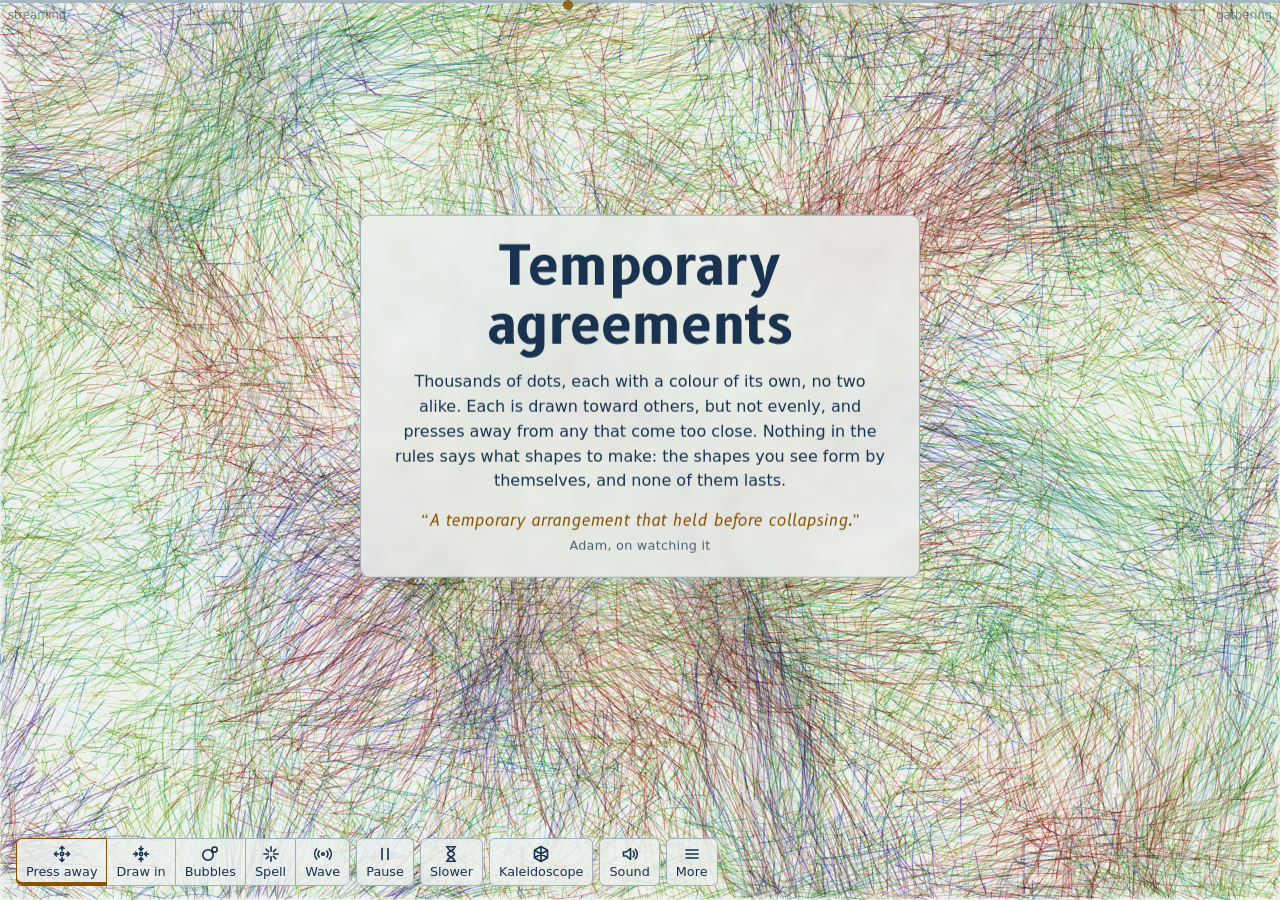
==== commit 9428cfa4: "Temporary agreements, the second public version Easier controls (one bar that never moves, messages " ====
--- a/site/process/temporary-agreements.html
+++ b/site/process/temporary-agreements.html
@@ -17,9 +17,12 @@
 canvas { position: fixed; left: 0; top: 0; width: 100%; height: 100%; display: block; touch-action: none; }
 #hint {
   position: fixed; left: max(16px, env(safe-area-inset-left, 0px)); right: max(16px, env(safe-area-inset-right, 0px)); top: calc(28px + env(safe-area-inset-top, 0px)); margin: 0; max-width: 46rem;
-  font: 0.9rem/1.45 system-ui, -apple-system, "Segoe UI", Roboto, sans-serif; color: var(--ink);
-  opacity: 0.85; transition: opacity 1.2s; pointer-events: none; text-shadow: 0 0 6px var(--bg), 0 0 2px var(--bg);
+  width: fit-content; box-sizing: border-box; padding: 0.3rem 0.65rem; border-radius: 8px;      /* on a soft plate of the ground's colour, so it reads over the moving picture */
+  background: var(--bg); background: color-mix(in srgb, var(--bg) 80%, transparent);
+  font: 1rem/1.45 system-ui, -apple-system, "Segoe UI", Roboto, sans-serif; color: var(--ink);
+  opacity: 1; transition: opacity 1.2s; pointer-events: none;
 }
+#hint:empty { padding: 0; background: none; }
 #hint.gone { opacity: 0; }
 /* status marks at the edges: the cycle along the top, the sound along the bottom, and what is switched on at the top right */
 #cycle { position: fixed; left: 0; right: 0; top: 0; height: 3px; background: var(--line); opacity: 0.85; pointer-events: none; }
@@ -32,12 +35,22 @@
 #edge-bottom.on { opacity: 0.4; }
 #edge-bottom.beat { animation: beat var(--beat, 0.5s) linear infinite; }
 @keyframes beat { 0% { opacity: 0.9; } 55% { opacity: 0.18; } 100% { opacity: 0.18; } }
-#tags { position: fixed; right: 12px; top: calc(28px + env(safe-area-inset-top, 0px)); margin: 0; padding: 0; list-style: none; display: flex; flex-direction: column; align-items: flex-end; gap: 4px; pointer-events: none; }
+#tags { position: fixed; right: max(12px, env(safe-area-inset-right, 0px)); top: calc(28px + env(safe-area-inset-top, 0px)); margin: 0; padding: 0; list-style: none; display: flex; flex-direction: column; align-items: flex-end; gap: 4px; pointer-events: none; }
 #tags li { font: 0.74rem/1.3 system-ui, -apple-system, "Segoe UI", Roboto, sans-serif; color: var(--ink); padding: 0.1rem 0.5rem; border: 1px solid var(--line); border-radius: 999px;
   background: var(--bg); background: color-mix(in srgb, var(--bg) 70%, transparent); opacity: 0.8; }
 body.nomarks #cycle, body.nomarks #edge-bottom, body.nomarks #tags { display: none; }
 @media (prefers-reduced-motion: reduce) { #edge-bottom.beat { animation: none; opacity: 0.4; } #cycle i { transition: none; } }
-#bar { position: fixed; left: max(16px, env(safe-area-inset-left, 0px)); right: max(16px, env(safe-area-inset-right, 0px)); bottom: calc(14px + env(safe-area-inset-bottom, 0px)); display: flex; flex-wrap: wrap; gap: 8px; pointer-events: none; }
+#bar { position: fixed; left: max(16px, env(safe-area-inset-left, 0px)); right: max(16px, env(safe-area-inset-right, 0px)); bottom: calc(14px + env(safe-area-inset-bottom, 0px)); display: flex; flex-direction: column; align-items: flex-start; gap: 8px; pointer-events: none; }
+/* One row of places that never move or wrap; the row above it shows only for bubbles, and while a clip records. */
+#bar .brow { display: flex; flex-wrap: nowrap; gap: 6px; max-width: 100%; }
+#bar .brow[hidden] { display: none; }
+#bar #toprow { flex-wrap: wrap-reverse; }      /* the row above grows upward a line where it lacks room, and never moves the row below */
+#toprow > * { flex: none; }
+#bar #toprow .slide { flex-shrink: 1; min-width: 0; }
+#bar #toprow .slide label { white-space: nowrap; }
+#bar #toprow .slide input { min-width: 0; }
+#bar #toprow .slide { flex-wrap: wrap; }
+#bar #toprow .slide input { flex: 1 1 4.5rem; max-width: 9.5rem; }      /* where it would be short, the slider goes under its words */
 #bar button { pointer-events: auto; }
 #bar button {
   min-height: 40px; padding: 0.35rem 0.8rem;
@@ -45,9 +58,36 @@
   background: var(--bg); background: color-mix(in srgb, var(--bg) 85%, transparent); border: 1px solid var(--line); border-radius: 6px;
 }
 button:focus-visible, input:focus-visible, select:focus-visible { outline: 3px solid var(--focus); outline-offset: 2px; }
+#bar .main button { display: inline-flex; flex-direction: column; align-items: center; justify-content: center; gap: 2px; min-height: 48px; min-width: 46px; padding: 4px 9px; font-size: 0.8rem; line-height: 1.1; white-space: nowrap; }
+#bar .main svg { width: 18px; height: 18px; flex: none; fill: none; stroke: currentColor; stroke-width: 1.6; stroke-linecap: round; stroke-linejoin: round; }
+#bar .seg { display: flex; }
+#bar .seg button { border-radius: 0; margin-left: -1px; }
+#bar .seg button:first-child { border-radius: 6px 0 0 6px; margin-left: 0; }
+#bar .seg button:last-child, #bar .seg #spellb { border-radius: 0 6px 6px 0; }      /* Spell ends the group where Wave is not on the bar */
+#bar .seg button[aria-pressed="true"] { position: relative; }      /* its amber edge shows over its neighbours' */
+#pauseb .two { display: grid; }      /* Pause, or Go while paused, in the same room, so nothing beside it moves */
+#pauseb .two > span { grid-area: 1 / 1; display: flex; flex-direction: column; align-items: center; gap: 2px; }
+#pauseb .go, #pauseb.paused .stop { visibility: hidden; }
+#pauseb.paused .go { visibility: visible; }
+#bar .main .wide { display: none; }
+@media (min-width: 43em) { #bar .main .wide { display: inline-flex; } #bar .seg #spellb { border-radius: 0; } }      /* room for Wave, Slower and Kaleidoscope (Wave as wide as Spell or a little wider: about 645 px of row, against 656 of room at 688 px) */
+@media (max-width: 29.25em) { #bar .main button { padding: 4px 5px; } }      /* a phone: the row fits without squeezing its words */
+@media (max-width: 25.5em) {      /* the smallest phones: the row still fits */
+  #bar .brow { gap: 4px; }
+  #bar .main button { min-height: 44px; min-width: 40px; padding: 3px 3px; font-size: 0.72rem; }
+  #bar .main svg { width: 16px; height: 16px; }
+}
+@media (max-width: 22em) {      /* narrower still (or large text): closer to the edges */
+  #bar { left: max(8px, env(safe-area-inset-left, 0px)); right: max(8px, env(safe-area-inset-right, 0px)); }
+  #bar .brow { gap: 2px; }
+  #bar .main button { min-width: 36px; padding: 3px 2px; font-size: 0.66rem; }
+}
+#bar .main, #bar .seg { flex-wrap: wrap; }      /* where even the closest style cannot fit (a notch, zoom, very large text), the row wraps rather than go off the screen */
+#popall[aria-disabled="true"] { opacity: 0.45; }      /* it keeps its place with nothing to pop */
+#keys[aria-expanded="true"] { border-color: var(--a); box-shadow: inset 0 -3px 0 var(--a); }
 #sound {
-  position: fixed; right: 16px; bottom: calc(64px + env(safe-area-inset-bottom, 0px)); box-sizing: border-box;
-  width: min(23rem, calc(100vw - 32px)); max-height: calc(100vh - 130px); overflow: auto; padding: 0.7rem 0.95rem;
+  position: fixed; right: max(16px, env(safe-area-inset-right, 0px)); bottom: calc(64px + env(safe-area-inset-bottom, 0px)); box-sizing: border-box;
+  width: min(23rem, calc(100vw - max(16px, env(safe-area-inset-left, 0px)) - max(16px, env(safe-area-inset-right, 0px)))); max-height: calc(100vh - 130px); overflow: auto; padding: 0.7rem 0.95rem;
   font: 0.86rem/1.4 system-ui, -apple-system, "Segoe UI", Roboto, sans-serif; color: var(--ink);
   background: var(--bg); background: color-mix(in srgb, var(--bg) 92%, transparent); border: 1px solid var(--line); border-radius: 8px;
 }
@@ -87,27 +127,35 @@
   #legend .row { grid-template-columns: 5.4rem 1fr auto; }
   #legend, #sound { max-height: calc(100vh - 176px); }               /* leaves the message line its room above them */
   @supports (height: 100dvh) { #legend, #sound { max-height: calc(100dvh - 176px); } }
-  #still, #rec, #snd { display: none; }
-  #rec[aria-pressed="true"] { display: inline-block; }
 }
 #legend, #bar button, #sound { touch-action: manipulation; }
 #card { position: fixed; left: 50%; top: 44%; transform: translate(-50%, -50%); box-sizing: border-box; width: min(35rem, calc(100vw - 40px)); margin: 0; text-align: center;
   color: var(--ink); pointer-events: none; opacity: 1; transition: opacity 1.8s ease; padding: 1.5rem 1.6rem 1.35rem; border: 1px solid var(--line); border-radius: 10px;
   background: var(--bg); background: color-mix(in srgb, var(--bg) 84%, transparent); -webkit-backdrop-filter: blur(6px); backdrop-filter: blur(6px); }
 #card.gone { opacity: 0; }
+#card:not([data-placed]) { visibility: hidden; }      /* shown once the page has placed it */
+#card:not(.gone) ~ #tags { visibility: hidden; }      /* the marks wait until the card has gone */
 #card h1 { margin: 0 0 0.8rem; font: 700 clamp(2rem, 7vw, 3.4rem)/1.08 var(--display); letter-spacing: 0.01em; text-wrap: balance; }
 #card .what { margin: 0 auto 1rem; max-width: 31rem; font: 1rem/1.55 var(--ui); text-wrap: pretty; }
 #card .his { margin: 0; font: italic 0.98rem/1.45 var(--display); color: var(--a); }
 #card .his span { display: block; margin-top: 0.25rem; font: 0.8rem/1.4 var(--ui); font-style: normal; color: var(--ink); opacity: 0.75; letter-spacing: 0.02em; }
 @media (prefers-reduced-motion: reduce) { #card { transition: none; } }
+@media (max-width: 340px), (max-height: 600px) {      /* a small screen: the card a little closer set, so it fits above the bar */
+  #card { padding: 1rem 1.1rem 0.9rem; }
+  #card h1 { font-size: clamp(1.6rem, 7vw, 2.4rem); margin-bottom: 0.5rem; }
+  #card .what { font-size: 0.92rem; line-height: 1.45; margin-bottom: 0.7rem; }
+  #card .his { font-size: 0.9rem; }
+}
 #bar button[aria-pressed="true"] { border-color: var(--a); box-shadow: inset 0 -3px 0 var(--a); }
 #bar .slide { pointer-events: auto; display: inline-flex; align-items: center; gap: 0.5rem; min-height: 40px; box-sizing: border-box; padding: 0.2rem 0.7rem; font: 0.86rem system-ui, -apple-system, "Segoe UI", Roboto, sans-serif; color: var(--ink);
   background: var(--bg); background: color-mix(in srgb, var(--bg) 85%, transparent); border: 1px solid var(--a); border-radius: 6px; touch-action: manipulation; }
 #bar .slide b { display: inline-block; min-width: 2.7rem; font-variant-numeric: tabular-nums; }
 #bar .slide input { width: 9.5rem; accent-color: var(--a); }
-#bar select { pointer-events: auto; min-height: 40px; padding: 0.35rem 0.6rem; font: 0.86rem system-ui, -apple-system, "Segoe UI", Roboto, sans-serif; color: var(--ink); cursor: pointer;
-  background: var(--bg); background: color-mix(in srgb, var(--bg) 85%, transparent); border: 1px solid var(--a); border-radius: 6px; touch-action: manipulation; }
 #legend .about { margin: 0 0 0.6rem; max-width: 44rem; opacity: 0.9; }
+#legend .menus { display: flex; flex-wrap: wrap; gap: 0.4rem 1rem; margin: 0.1rem 0.45rem 0.5rem; font-size: 0.82rem; }
+#legend .menus label { display: inline-flex; align-items: center; gap: 0.4rem; }
+#legend .menus select { min-height: 36px; padding: 0.25rem 0.5rem; font: inherit; color: var(--ink); background: var(--bg); border: 1px solid var(--a); border-radius: 6px; cursor: pointer; }
+@media (pointer: coarse) { #legend .menus select { min-height: 44px; } }
 #legend .rows h3 { margin: 0.85rem 0 0.3rem 0.45rem; font: 700 0.74rem/1.2 var(--ui); letter-spacing: 0.08em; text-transform: uppercase; color: var(--a); }
 #legend .rows > li:first-child h3 { margin-top: 0.15rem; }
 #legend .rows .note { margin: 0 0.45rem 0.4rem; font-size: 0.8rem; line-height: 1.4; opacity: 0.85; }
@@ -132,7 +180,7 @@
   #legend .rows h3 { display: none; }      /* the tab names the part */
   #legend .rows .note { margin-top: 0.1rem; }
 }
-@media (hover: none) and (pointer: coarse) {      /* a touch screen: each row is pressed, so the keyboard's keys are not shown */
+@media (pointer: coarse) {      /* a touch screen: each row is pressed, so the keyboard's keys are not shown (the same test as the messages') */
   #legend button.row { grid-template-columns: 1fr auto; }
   #legend button.row .k { display: none; }
   #legend button.row .d, #legend button.row .v { grid-column: 1; }
@@ -154,19 +202,45 @@
 <div id="cycle" aria-hidden="true"><span class="l">streaming</span><span class="r">gathering</span><i id="cyc"></i></div>
 <div id="edge-bottom" aria-hidden="true"></div>
 <ul id="tags" aria-label="Options in effect"></ul>
+<div id="bar">
+  <div class="brow" id="toprow" hidden>
+    <span id="bubkw" class="slide" hidden><label for="bubk">holding <b id="bubkv">1/3</b></label><input type="range" id="bubk" min="0" max="192" step="1" value="87" aria-label="How full a bubble tries to be, from 1/89 to 89/1, compared with how many dots the same space holds on average" aria-valuetext="1/3"></span>
+    <button type="button" id="popall" hidden>Pop all</button>
+    <button type="button" id="rec" aria-pressed="false" hidden>Record a clip</button>
+  </div>
+  <div class="brow main">
+    <div class="seg" role="group" aria-label="What a touch does">
+      <button type="button" id="pressb" aria-pressed="true"><svg viewBox="0 0 18 18" aria-hidden="true"><circle cx="9" cy="9" r="1.6"/><path d="M9 5.5V1.5M9 12.5v4M5.5 9h-4M12.5 9h4M7 3.5 9 1.5l2 2M7 14.5l2 2 2-2M3.5 7 1.5 9l2 2M14.5 7l2 2-2 2"/></svg><span>Press away</span></button>
+      <button type="button" id="drawb" aria-pressed="false"><svg viewBox="0 0 18 18" aria-hidden="true"><circle cx="9" cy="9" r="1.6"/><path d="M9 1.5v4M9 16.5v-4M1.5 9h4M16.5 9h-4M7 3.5l2 2 2-2M7 14.5l2-2 2 2M3.5 7l2 2-2 2M14.5 7l-2 2 2 2"/></svg><span>Draw in</span></button>
+      <button type="button" id="bubb" aria-pressed="false"><svg viewBox="0 0 18 18" aria-hidden="true"><circle cx="7" cy="10" r="5.2"/><circle cx="13.6" cy="4.6" r="2.6"/></svg><span>Bubbles</span></button>
+      <button type="button" id="spellb" aria-pressed="false"><svg viewBox="0 0 18 18" aria-hidden="true"><path d="M9 1.8v4.4M9 11.8v4.4M1.8 9h4.4M11.8 9h4.4M4.2 4.2l2.4 2.4M11.4 11.4l2.4 2.4M4.2 13.8l2.4-2.4M11.4 6.6l2.4-2.4"/></svg><span>Spell</span></button>
+      <button type="button" id="waveb" class="wide" aria-pressed="false"><svg viewBox="0 0 18 18" aria-hidden="true"><circle cx="9" cy="9" r="1.3"/><path d="M5.2 6.1a4.6 4.6 0 0 0 0 5.8M12.8 6.1a4.6 4.6 0 0 1 0 5.8M2.6 3.9a8 8 0 0 0 0 10.2M15.4 3.9a8 8 0 0 1 0 10.2"/></svg><span>Wave</span></button>
+    </div>
+    <button type="button" id="pauseb"><span class="two"><span class="stop"><svg viewBox="0 0 18 18" aria-hidden="true"><path d="M6 3.5v11M12 3.5v11"/></svg>Pause</span><span class="go"><svg viewBox="0 0 18 18" aria-hidden="true"><path d="M5.5 3.2v11.6L15 9z"/></svg>Go</span></span></button>
+    <button type="button" id="slowb" class="wide" aria-pressed="false"><svg viewBox="0 0 18 18" aria-hidden="true"><path d="M4.5 1.8h9M4.5 16.2h9M5.5 1.8c0 4 7 4.6 7 7.2s-7 3.2-7 7.2M12.5 1.8c0 4-7 4.6-7 7.2s7 3.2 7 7.2"/></svg><span>Slower</span></button>
+    <button type="button" id="kalb" class="wide" aria-pressed="false"><svg viewBox="0 0 18 18" aria-hidden="true"><path d="M9 1.5 15.5 5.25v7.5L9 16.5 2.5 12.75v-7.5zM9 1.5v15M2.5 5.25l13 7.5M15.5 5.25l-13 7.5"/></svg><span>Kaleidoscope</span></button>
+    <button type="button" id="soundb" aria-pressed="false"><svg viewBox="0 0 18 18" aria-hidden="true"><path d="M2.5 7h3l4-3.5v11l-4-3.5h-3zM12.2 6.3a3.8 3.8 0 0 1 0 5.4M14.3 4.2a6.8 6.8 0 0 1 0 9.6"/></svg><span>Sound</span></button>
+    <button type="button" id="keys" aria-expanded="false" aria-controls="legend"><svg viewBox="0 0 18 18" aria-hidden="true"><path d="M3 5h12M3 9h12M3 13h12"/></svg><span>More</span></button>
+  </div>
+</div>
 <div id="legend" role="region" aria-label="Legend and controls. Each row can be pressed, and does what its key does." hidden>
-  <div class="tabs" role="group" aria-label="Parts of the legend"><button type="button" data-tab="about" aria-pressed="false">About</button><button type="button" data-tab="touch" aria-pressed="false">Touch</button><button type="button" data-tab="bubbles" aria-pressed="false">Bubbles</button><button type="button" data-tab="time" aria-pressed="false">Time</button><button type="button" data-tab="dots" aria-pressed="false">Dots</button><button type="button" data-tab="drift" aria-pressed="false">Drift</button><button type="button" data-tab="ground" aria-pressed="false">Ground</button><button type="button" data-tab="looking" aria-pressed="false">Looking</button><button type="button" data-tab="sound" aria-pressed="false">Sound</button><button type="button" data-tab="saving" aria-pressed="false">Saving</button></div>
-  <p class="about" data-g="about">Each dot is a position with a character of its own, shown by its colour, and no two are alike. Each is drawn toward others, but not evenly: one can be drawn toward another that isn’t drawn back. Any two that come too close press apart. Nothing in the rules says what shapes to make. Every shape you see forms by itself, and none of them lasts. Press any row below, or its key, to try it.</p>
+  <div class="tabs" role="group" aria-label="Parts of the legend"><button type="button" data-tab="about" aria-pressed="false">About</button><button type="button" data-tab="touch" aria-pressed="false">Touch</button><button type="button" data-tab="bubbles" aria-pressed="false">Bubbles</button><button type="button" data-tab="spells" aria-pressed="false">Spells</button><button type="button" data-tab="waves" aria-pressed="false">Waves</button><button type="button" data-tab="time" aria-pressed="false">Time</button><button type="button" data-tab="dots" aria-pressed="false">Dots</button><button type="button" data-tab="drift" aria-pressed="false">Drift</button><button type="button" data-tab="ground" aria-pressed="false">Ground</button><button type="button" data-tab="looking" aria-pressed="false">Looking</button><button type="button" data-tab="sound" aria-pressed="false">Sound</button><button type="button" data-tab="saving" aria-pressed="false">Saving</button></div>
+  <p class="about" data-g="about">Each dot is a position with a character of its own, shown by its colour, and no two are alike. Each is drawn toward others, but not evenly: one can be drawn toward another that isn’t drawn back. Any two that come too close press apart. Nothing in the rules says what shapes to make. Every shape you see forms by itself, and none of them lasts. Press any row below<span class="mouse">, or its key,</span> to try it.</p>
   <ul class="rows">
     <li data-g="touch"><h3>Touch</h3><div class="row"><span class="k keep">Touch<span class="mouse">, or hold the left button</span></span><span class="d"><b>Press away.</b> The dots near that spot are pressed away from it.</span></div></li>
     <li class="row mouse" data-g="touch"><span class="k">Hold the right button</span><span class="d"><b>Draw in.</b> The dots near that spot are drawn in toward it.</span></li>
-    <li data-g="touch"><button type="button" class="row" data-k="a" data-s="drawin" aria-pressed="false"><span class="k"><kbd>A</kbd></span><span class="d"><b>Swap to draw in.</b> A touch<span class="mouse">, or the left button,</span> draws the dots in instead of pressing them away. Press again to swap back. The Draw in button does the same.</span></button></li>
-    <li data-g="bubbles"><h3>Bubbles</h3><button type="button" class="row" data-k="6" data-s="bubbles" aria-pressed="false"><span class="k"><kbd>6</kbd></span><span class="d"><b>Bubbles.</b> With this on, a touch drops a bubble, and a touch on a bubble, or close to a small one, pops it; Pop all pops every one. A bubble keeps a share of dots inside it: the number written on it. With too many, it presses some out; with too few, it draws more in. Its inner and outer parts each keep half the share, and the dashes on their rings turn as fast as the dots there go round. Its rings take the colour of the dots it holds, and on Shifted by motion the part of a ring coming toward the middle of the screen turns bluer and the part going away turns redder, as the ring turns and the bubble drifts. It moves with the dots it holds, and bubbles that bump ease apart. Eight drops at most (a shape counts as one): the next pops the oldest. The Bubbles button and the menus beside it do the same.</span></button></li>
-    <li data-g="bubbles"><button type="button" class="row" data-k="7" data-s="v:bubk"><span class="k"><kbd>7</kbd></span><span class="d"><b>Share.</b> How full the next bubble tries to be, compared with how many dots the same space holds on average. 1/3 means a third as many, 3/1 three times as many, and 3/3 just as many. Slide it anywhere from 1/89, nearly empty, to 89/1, which draws in all it can; the 7 key jumps between the shares used most. Some are one share written two ways, like 1/9 and 9/81. Bubbles already there keep their own.</span><span class="v"></span></button></li>
+    <li data-g="touch"><button type="button" class="row" data-k="a" data-s="drawin" aria-pressed="false"><span class="k"><kbd>A</kbd></span><span class="d"><b>Swap to draw in.</b> A touch<span class="mouse">, or the left button,</span> draws the dots in instead of pressing them away. Press again to swap back. On the bar, Draw in chooses it and Press away swaps back.</span></button></li>
+    <li data-g="bubbles"><h3>Bubbles</h3><button type="button" class="row" data-k="6" data-s="bubbles" aria-pressed="false"><span class="k"><kbd>6</kbd></span><span class="d"><b>Bubbles.</b> With this on, a touch drops a bubble, and a touch on a bubble, or close to a small one, pops it; Pop all pops every one. A bubble keeps a share of dots inside it: the number written on it. With too many, it presses some out; with too few, it draws more in. Its inner and outer parts each keep half the share, and the dashes on their rings turn as fast as the dots there go round. Its rings take the colour of the dots it holds, and on Shifted by motion the part of a ring coming toward the middle of the screen turns bluer and the part going away turns redder, as the ring turns and the bubble drifts. It moves with the dots it holds, and bubbles that bump ease apart. Eight drops at most (a shape counts as one): the next pops the oldest. The Bubbles button turns it on, and Press away or Draw in turns it off. The menus here choose the shape, the angle, the circuits and the ground inside the bubble: flat, a sinkhole that draws its dots toward the middle, a mountain that presses them away from it, or a sinkhole in a mountain, drawing in near the middle and pressing out round it. Each is steepest at the middle and level at the rim, and a sinkhole keeps three quarters of its share in its inner half, a mountain a quarter.</span></button></li>
+    <li data-g="bubbles" class="menus"><label>Shape <select id="bshape" aria-label="The shape a touch lays down"><option value="0" selected>round</option><option value="1">shaped</option><option value="2">stacked</option><option value="3">angled</option></select></label><label>Angle <select id="bangle" aria-label="The angle between an angled shape's two arms"><option value="0">at 60°</option><option value="1" selected>at 90°</option><option value="2">at 120°</option><option value="3">at 150°</option></select></label><label>Circuits <select id="bcirc" aria-label="Circuits: how a bubble goes round, and how it ends"><option value="2" selected>held, fracturing</option><option value="0">held parallel</option><option value="1">set ways</option></select></label><label>Ground <select id="bground" aria-label="Ground: the ground inside a bubble"><option value="0" selected>flat</option><option value="1">a sinkhole</option><option value="2">a mountain</option><option value="3">a sinkhole in a mountain</option></select></label></li>
+    <li data-g="bubbles"><button type="button" class="row" data-k="7" data-s="v:bubk"><span class="k"><kbd>7</kbd></span><span class="d"><b>Share.</b> How full the next bubble tries to be, compared with how many dots the same space holds on average. 1/3 means a third as many, 3/1 three times as many, and 3/3 just as many. Slide it anywhere from 1/89, nearly empty, to 89/1, which draws in all it can<span class="mouse">; the 7 key jumps between the shares used most</span>. Some are one share written two ways, like 1/9 and 9/81. Bubbles already there keep their own.</span><span class="v"></span></button></li>
     <li data-g="bubbles"><button type="button" class="row" data-k="9" data-s="v:shape"><span class="k"><kbd>9</kbd></span><span class="d"><b>Shape.</b> What a touch lays down.<br><i>Round:</i> one bubble.<br><i>Shaped:</i> little bubbles set out by the share’s two numbers, the first along the way the dots are moving and the second across, so 9/1 is a line of nine, 3/3 a square of nine and 3/2 a block of six. A share with a number over 9 drops one round bubble.<br><i>Stacked:</i> rows of 4, 3 and 2, standing on the bottom row.<br><i>Angled:</i> a corner with two arms of four (Angle sets how wide it opens).<br>Each little bubble holds the share, goes round, and pops or breaks on its own. With Set ways chosen under Circuits, neighbours are set going round opposite ways, like gears.</span><span class="v"></span></button></li>
     <li data-g="bubbles"><button type="button" class="row" data-k="0" data-s="v:angle"><span class="k"><kbd>0</kbd></span><span class="d"><b>Angle.</b> How wide an angled shape’s two arms open: 60, 90, 120 or 150 degrees.</span><span class="v"></span></button></li>
     <li data-g="bubbles"><button type="button" class="row" data-k="/" data-s="v:circ"><span class="k"><kbd>/</kbd></span><span class="d"><b>Circuits.</b> How a bubble goes round, and how it ends. Each choice is for the bubbles you drop next.<br><i>Held, fracturing</i> (the first choice): a bubble has no way round of its own. It goes the way its dots are going round together, the parallel they hold between them, and any dot that strays is nudged back toward it. When their straying outweighs what they share, it breaks into three smaller bubbles, each with a third of its room, which keep its share and go on round together; they can break again the same way. Each time, its number is written in finer terms: 1/2 becomes 3/6, then 9/18. Its ring stays behind as a faint shadow round its pieces, and each later break leaves smaller rings inside it, so a family shows what it was; each generation of rings is a step further round the colour ring, amber, then pale, then blue. It pops only when the pieces would be too small to hold eight dots, or there would be too many bubbles at once.<br><i>Held parallel:</i> the same, but it pops instead of breaking.<br><i>Set ways:</i> a bubble is given a way round when it is dropped, from how the dots there were turning. Its inner part goes the other way, and the pieces of a shape are set going opposite ways to their neighbours, like gears. It pops when either part is going round more against its way than with it.</span><span class="v"></span></button></li>
     <li data-g="bubbles"><button type="button" class="row" data-k="Delete"><span class="k"><kbd>Delete</kbd></span><span class="d"><b>Pop all.</b> Pop every bubble at once. To pop just one, touch it while Bubbles is on. The Pop all button does the same.</span></button></li>
+    <li data-g="spells"><h3>Spells</h3><button type="button" class="row" data-k="k" data-s="spell" aria-pressed="false"><span class="k"><kbd>K</kbd></span><span class="d"><b>Spell.</b> With this on, a touch casts a spell where it lands. For a while every dot inside its circle has its character turned partway round the ring of colours, so it is drawn to other dots than before; a dot that leaves the circle has its own again, one that comes in is turned, and when the spell lifts every dot has its own again. A faint ring shows where it is and how long it has left. The Spell button does the same, and Press away, Draw in, Bubbles or Wave turns it off.</span></button></li>
+    <li data-g="spells" class="menus"><label>Size <select id="ssize" aria-label="Size: how wide the next spell is"><option value="0">small</option><option value="1" selected>middling</option><option value="2">large</option></select></label><label>Round the ring <select id="sturn" aria-label="Round the ring: how far the next spell turns each dot's character"><option value="0">a sixth</option><option value="1" selected>a third</option><option value="2">half</option></select></label><label>How long <select id="slast" aria-label="How long: how long the next spell lasts"><option value="0">5 s</option><option value="1" selected>15 s</option><option value="2">45 s</option></select></label></li>
+    <li data-g="waves"><h3>Waves</h3><button type="button" class="row" data-k=";" data-s="wave" aria-pressed="false"><span class="k"><kbd>;</kbd></span><span class="d"><b>Wave.</b> With this on, a touch sends out a wave: a ring of raised ground, like a ripple on a pond, that spreads from where it lands and sinks as it goes. The dots it reaches are pressed on ahead of it, then fall back behind it, and settle once it has passed. Hold and drag, and ripples go out one after another along the way; going faster than they spread, they overlap into a V trailing behind, like a boat’s wake. A faint ring shows each one. On a wider screen the bar has a Wave button that does the same, and Press away, Draw in, Bubbles or Spell turns it off.</span></button></li>
+    <li data-g="waves" class="menus"><label>Height <select id="wheight" aria-label="Height: how high the next wave is"><option value="0">low</option><option value="1" selected>middling</option><option value="2">high</option></select></label><label>How far <select id="wfar" aria-label="How far: how far the next wave spreads before it has sunk away"><option value="0">near</option><option value="1" selected>middling</option><option value="2">far</option></select></label></li>
     <li data-g="time"><h3>Time</h3><button type="button" class="row" data-k=" " data-s="paused" aria-pressed="false"><span class="k"><kbd>Space</kbd></span><span class="d"><b>Pause.</b> Stop everything, or start it again.</span></button></li>
     <li data-g="time"><button type="button" class="row" data-k="ArrowRight"><span class="k"><kbd>→</kbd></span><span class="d"><b>Step.</b> While paused, move it on by a moment.</span></button></li>
     <li data-g="time"><button type="button" class="row" data-k="s" data-s="slow" aria-pressed="false"><span class="k"><kbd>S</kbd></span><span class="d"><b>Slow.</b> A quarter of the speed, or back to full speed.</span></button></li>
@@ -197,7 +271,7 @@
     <li data-g="saving"><button type="button" class="row" data-k="r" data-s="rec" aria-pressed="false"><span class="k"><kbd>R</kbd></span><span class="d"><b>Clip.</b> Record a video clip, and press again to stop. It stops by itself after a minute and a half.</span></button></li>
     <li data-g="saving"><button type="button" class="row" data-k="i" data-s="marks" aria-pressed="false"><span class="k"><kbd>I</kbd></span><span class="d"><b>Status marks.</b> Show or hide the marks at the edges: the drift line along the top, the labels at the top right saying what is switched on, and the sound line along the bottom.</span></button></li>
     <li data-g="saving"><button type="button" class="row" data-k="f" data-s="full" aria-pressed="false"><span class="k"><kbd>F</kbd></span><span class="d"><b>Full screen.</b> Where the browser allows it.</span></button></li>
-    <li data-g="saving"><button type="button" class="row" data-k="h"><span class="k"><kbd>H</kbd></span><span class="d"><b>Hide the legend.</b></span></button></li>
+    <li data-g="saving"><button type="button" class="row" data-k="h"><span class="k"><kbd>H</kbd></span><span class="d"><b>Close.</b> More opens it again.</span></button></li>
   </ul>
 </div>
 <div id="sound" role="region" aria-label="Sound options" hidden>
@@ -209,20 +283,6 @@
   <div class="f"><label for="o-echo">Echo</label><input type="range" id="o-echo" min="0" max="100" step="1" value="50"><output id="o-echo-out" for="o-echo"></output></div>
   <div class="f"><label for="o-level">Loudness</label><input type="range" id="o-level" min="3" max="60" step="1" value="22"><output id="o-level-out" for="o-level"></output></div>
   <p>Each bubble sounds its share against a soft hum for the whole: 2/1 an octave above it, 3/2 a fifth, 1/2 an octave below. It is in tune while it holds its share, wavers as its dots stray, and plucks when it pops. Bloops, bells and plucked strings sound as a bubble goes round. Each clump sounds a note of its colour.</p>
-</div>
-<div id="bar">
-  <button type="button" id="keys" aria-expanded="false" aria-controls="legend">Show the legend</button>
-  <button type="button" id="drawb" aria-pressed="false">Draw in</button>
-  <button type="button" id="soundb" aria-pressed="false">Sound</button>
-  <button type="button" id="bubb" aria-pressed="false">Bubbles</button>
-  <select id="bshape" aria-label="The shape a touch lays down" hidden><option value="0" selected>round</option><option value="1">shaped</option><option value="2">stacked</option><option value="3">angled</option></select>
-  <select id="bangle" aria-label="The angle between an angled shape's two arms" hidden><option value="0">at 60°</option><option value="1" selected>at 90°</option><option value="2">at 120°</option><option value="3">at 150°</option></select>
-  <span id="bubkw" class="slide" hidden><label for="bubk">holding <b id="bubkv">1/3</b></label><input type="range" id="bubk" min="0" max="192" step="1" value="87" aria-label="How full a bubble tries to be, from 1/89 to 89/1, compared with how many dots the same space holds on average" aria-valuetext="1/3"></span>
-  <select id="bcirc" aria-label="How a bubble goes round, and how it ends" hidden><option value="2" selected>held, fracturing</option><option value="0">held parallel</option><option value="1">set ways</option></select>
-  <button type="button" id="popall" hidden>Pop all</button>
-  <button type="button" id="snd" aria-expanded="false" aria-controls="sound">Sound options</button>
-  <button type="button" id="still">Save a picture</button>
-  <button type="button" id="rec" aria-pressed="false">Record a clip</button>
 </div>
 <script src="../vendor/mp4-muxer.js"></script>
 <script>
@@ -269,6 +329,7 @@
     }
   }
   var FAMDRV = 2.4;      /* how hard a fractured family is driven round its middle in its way, as a single bubble's ring chases its tail: off the page, with no drive a family's parallel decayed and it broke again as soon as its grace was up */
+  var LEANK = 6;      /* how steep a bubble's ground is at its middle. Off the page, in a 3/3 bubble held parallel, 4 to 8 s after it dropped: at 2.2 the slope was lost in the dots' own pressing apart; at 6 a sinkhole held 65 to 68% of its dots in its inner half (flat, 38 to 47%) and a mountain 22 to 25%; at 12 the dots overshot the middle */
   var HELDK = 18;      /* how hard a held parallel pushes a member back, per unit of the field's time and of straying: off the page, at 4 shapes fell apart in a second and a half, at 30 a bubble at 2,848 positions never ended, at 18 round ones lasted 25 to 45 seconds and shapes 14 to 30 */
   function stepField(F, dt, ptr) {
     var n = F.n, w = F.w, h = F.h, gw = F.gw, gh = F.gh, fw = F.fw, fh = F.fh, g = gw * gh, gf = fw * fh, x = F.x, y = F.y;
@@ -361,6 +422,8 @@
        A bubble may be laid out as a line, a square, a block, a stack or an angle of little ones: each piece is a bubble in its own right, and the pieces
        alternate their ways round from the middle one, like gears on a checkerboard, so where two meet their rings run the same way. */
     var bub = F.bub, nbub = bub ? bub.length : 0, bi, bb, bcnt, bv, bg, bk, bs, bvt, bvs, br2, bri2, bro2, btx, bty, bd, bcc, bvti, bvsi, brc, bj, bo, fm, fk, dgx, dgy, bl = null, BC, BA, BS, bcw, bch, bcix, bciy, bx0, bx1, by0, by1, bq;
+    var wav = F.wav, nwav = wav ? wav.length : 0, wv, wj, wd;      /* waves: each a ridge of raised ground going out in a ring from where it was sent, at its own pace, sinking as it goes */
+    for (wj = 0; wj < nwav; wj++) { wv = wav[wj]; wv.R = wv.v * (F.t - wv.t0); wv.f = wv.k * Math.max(0, 1 - (F.t - wv.t0) / wv.life); }
     if (nbub) {
       /* Where each bubble can reach. The field is cut into cells about a round bubble's width across, and each cell lists the bubbles whose
          reach, twice their width, touches it; each position then looks only at the bubbles listed for its cell. Every sum is taken in the
@@ -432,7 +495,7 @@
       bb.turn = bvs > 0 ? bvt / bvs : 0;
       if (!bb.held && !bb.hd) { bb.hd = bb.lead && bb.lead.hd ? bb.lead.hd * bb.par : bb.turn < 0 ? -1 : 1; }      /* its heading, from what was already turning there; a piece of a shape takes the middle piece's, or the opposite, alternating like gears */
       if (!bb.held) { bb.hold = bb.hold === undefined ? bb.turn * bb.hd : 0.95 * bb.hold + 0.05 * bb.turn * bb.hd; }   /* how far each heading holds, eased over about a third of a second */
-      bb.cc = bcc; bb.wantIn = bb.want / 2; bb.mi = (bcc - bb.wantIn) / bb.wantIn;      /* the inner half holds half the share */
+      bb.cc = bcc; bb.wantIn = bb.lean === 1 ? 0.75 * bb.want : bb.lean === 2 ? 0.25 * bb.want : bb.want / 2;      /* its fullness slopes with its ground: a sinkhole keeps three quarters of its share in its inner half, a mountain a quarter */ bb.mi = (bcc - bb.wantIn) / bb.wantIn;      /* the inner half holds half the share */
       bb.turnIn = bvsi > 0 ? bvti / bvsi : 0;
       if (!bb.held) { bb.holdIn = bb.holdIn === undefined ? -bb.turnIn * bb.hd : 0.95 * bb.holdIn - 0.05 * bb.turnIn * bb.hd; }   /* the inner half's heading is the outer's reflected */
       for (bk = 0, bq = 0; bk < 16; bk++) { bq += bb.qn[bk]; } bb.om = bq ? bvt / bq / (1.21 * bb.r) : 0;      /* how fast the outer ring is going round, in radians a unit of the field's time (its middle radius is 1.21 of the width); only drawn */
@@ -476,6 +539,14 @@
         rr = Math.sqrt(dx * dx + dy * dy);
         if (rr < 0.35 && rr > 1e-5) { f = ptr.sign * 2.2 * (1 - rr / 0.35); fx += f * dx / rr; fy += f * dy / rr; }
       }
+      for (wj = 0; wj < nwav; wj++) {      /* a wave's ridge: a dot just ahead of its crest is pressed on outward, one just behind it back in, most halfway down each side and not at all on the crest or at its foot */
+        wv = wav[wj]; if (wv.f <= 0) { continue; }
+        dx = x[i] - wv.x; if (dx > hw) { dx -= w; } else if (dx < -hw) { dx += w; }
+        if (dx > wv.R + wv.wd || dx < -wv.R - wv.wd) { continue; }
+        dy = y[i] - wv.y; if (dy > hh) { dy -= h; } else if (dy < -hh) { dy += h; }
+        rr = Math.sqrt(dx * dx + dy * dy); wd = rr - wv.R;
+        if (wd > -wv.wd && wd < wv.wd && rr > 1e-5) { f = wv.f * Math.sin(3.141592654 * wd / wv.wd); fx += f * dx / rr; fy += f * dy / rr; }
+      }
       bl = nbub ? BC[BA[i]] : null;      /* only the bubbles that can reach this one */
       for (bj = 0; bl && bj < bl.length; bj++) {
         bb = bub[bl[bj]];
@@ -484,6 +555,9 @@
         rr = Math.sqrt(dx * dx + dy * dy);
         if (rr < 1e-5 || rr > 2 * bb.r) { continue; }
         brc = 0.7071 * bb.r;
+        if (bb.lean && rr < bb.r) {      /* its ground: steepest at the middle, flat at the rim; a sinkhole draws toward the middle, a mountain presses away, and a sinkhole in a mountain does the first in the inner half and the second in the outer */
+          f = LEANK * (1 - rr / bb.r); if (bb.lean === 2 || (bb.lean === 3 && rr > brc)) { f = -f; } fx -= f * dx / rr; fy -= f * dy / rr;
+        }
         if (bb.m > 0) { if (rr < bb.r && rr > brc) { f = 2.2 * Math.min(1, bb.m) * (0.3 + 0.7 * rr / bb.r); fx += f * dx / rr; fy += f * dy / rr; } }   /* fuller than its share: the outer half presses out */
         else if (rr > bb.r) { f = 2.2 * Math.min(1, -bb.m) * (2 - rr / bb.r); fx -= f * dx / rr; fy -= f * dy / rr; }                     /* emptier: it draws in from round about */
         if (rr < brc) {
@@ -581,14 +655,17 @@
   S.seed = 20261003 + Math.floor(Math.random() * 1000000);   /* each visit starts from its own scatter */
   /* Bubbles: what each holds, as a share of the whole's average crowding, how wide it is, and how long it lasts (twelve seconds at the usual pace) */
   var BUBK = [1 / 89, 1 / 88, 1 / 87, 1 / 86, 1 / 85, 1 / 84, 1 / 83, 1 / 82, 1 / 81, 1 / 80, 1 / 79, 1 / 78, 1 / 77, 1 / 76, 1 / 75, 1 / 74, 1 / 73, 1 / 72, 1 / 71, 1 / 70, 1 / 69, 1 / 68, 1 / 67, 1 / 66, 1 / 65, 1 / 64, 1 / 63, 1 / 62, 1 / 61, 1 / 60, 1 / 59, 1 / 58, 1 / 57, 1 / 56, 1 / 55, 1 / 54, 1 / 53, 1 / 52, 1 / 51, 1 / 50, 1 / 49, 1 / 48, 1 / 47, 1 / 46, 1 / 45, 1 / 44, 1 / 43, 1 / 42, 1 / 41, 1 / 40, 1 / 39, 1 / 38, 1 / 37, 1 / 36, 1 / 35, 1 / 34, 1 / 33, 1 / 32, 1 / 31, 1 / 30, 1 / 29, 1 / 28, 1 / 27, 1 / 26, 1 / 25, 1 / 24, 1 / 23, 1 / 22, 1 / 21, 1 / 20, 1 / 19, 1 / 18, 1 / 17, 1 / 16, 1 / 15, 1 / 14, 1 / 13, 1 / 12, 1 / 11, 1 / 10, 1 / 9, 9 / 81, 1 / 8, 1 / 7, 1 / 6, 1 / 5, 1 / 4, 1 / 3, 1 / 2, 2 / 3, 3 / 4, 4 / 5, 5 / 6, 6 / 7, 7 / 8, 8 / 9, 1, 9 / 8, 8 / 7, 7 / 6, 6 / 5, 5 / 4, 4 / 3, 3 / 2, 2, 3, 4, 5, 6, 7, 8, 9, 81 / 9, 10, 11, 12, 13, 14, 15, 16, 17, 18, 19, 20, 21, 22, 23, 24, 25, 26, 27, 28, 29, 30, 31, 32, 33, 34, 35, 36, 37, 38, 39, 40, 41, 42, 43, 44, 45, 46, 47, 48, 49, 50, 51, 52, 53, 54, 55, 56, 57, 58, 59, 60, 61, 62, 63, 64, 65, 66, 67, 68, 69, 70, 71, 72, 73, 74, 75, 76, 77, 78, 79, 80, 81, 82, 83, 84, 85, 86, 87, 88, 89], BUBN = ['1/89', '1/88', '1/87', '1/86', '1/85', '1/84', '1/83', '1/82', '1/81', '1/80', '1/79', '1/78', '1/77', '1/76', '1/75', '1/74', '1/73', '1/72', '1/71', '1/70', '1/69', '1/68', '1/67', '1/66', '1/65', '1/64', '1/63', '1/62', '1/61', '1/60', '1/59', '1/58', '1/57', '1/56', '1/55', '1/54', '1/53', '1/52', '1/51', '1/50', '1/49', '1/48', '1/47', '1/46', '1/45', '1/44', '1/43', '1/42', '1/41', '1/40', '1/39', '1/38', '1/37', '1/36', '1/35', '1/34', '1/33', '1/32', '1/31', '1/30', '1/29', '1/28', '1/27', '1/26', '1/25', '1/24', '1/23', '1/22', '1/21', '1/20', '1/19', '1/18', '1/17', '1/16', '1/15', '1/14', '1/13', '1/12', '1/11', '1/10', '1/9', '9/81', '1/8', '1/7', '1/6', '1/5', '1/4', '1/3', '1/2', '2/3', '3/4', '4/5', '5/6', '6/7', '7/8', '8/9', '3/3', '9/8', '8/7', '7/6', '6/5', '5/4', '4/3', '3/2', '2/1', '3/1', '4/1', '5/1', '6/1', '7/1', '8/1', '9/1', '81/9', '10/1', '11/1', '12/1', '13/1', '14/1', '15/1', '16/1', '17/1', '18/1', '19/1', '20/1', '21/1', '22/1', '23/1', '24/1', '25/1', '26/1', '27/1', '28/1', '29/1', '30/1', '31/1', '32/1', '33/1', '34/1', '35/1', '36/1', '37/1', '38/1', '39/1', '40/1', '41/1', '42/1', '43/1', '44/1', '45/1', '46/1', '47/1', '48/1', '49/1', '50/1', '51/1', '52/1', '53/1', '54/1', '55/1', '56/1', '57/1', '58/1', '59/1', '60/1', '61/1', '62/1', '63/1', '64/1', '65/1', '66/1', '67/1', '68/1', '69/1', '70/1', '71/1', '72/1', '73/1', '74/1', '75/1', '76/1', '77/1', '78/1', '79/1', '80/1', '81/1', '82/1', '83/1', '84/1', '85/1', '86/1', '87/1', '88/1', '89/1'], BUBR = 0.06, BUBGRACE = 1.2, BUBMAX = 8, BUBPIECES = 150;
-  S.bubbles = false; S.bubk = 87; S.light = 2; S.pops = []; S.prior = {}; S.shape = 0; S.bubg = 0; S.angle = 1; S.circ = 2; S.famid = 0;      /* circ: 2 held and fracturing, 0 a held parallel, 1 set ways; shape: 0 round, 1 shaped by the share, 2 stacked, 3 angled; angle: an index into BANG */
+  S.bubbles = false; S.drawIn = false; S.bubk = 87; S.light = 2; S.pops = []; S.prior = {}; S.shape = 0; S.bubg = 0; S.angle = 1; S.circ = 2; S.lean = 0; S.famid = 0; S.spell = false; S.wave = false; S.wheight = 1; S.wfar = 1; S.wake = null; S.spells = []; S.ssize = 1; S.sturn = 1; S.slast = 1;      /* circ: 2 held and fracturing, 0 a held parallel, 1 set ways; shape: 0 round, 1 shaped by the share, 2 stacked, 3 angled; angle: an index into BANG */
   var ROOMS = [0.25, 0.5, 1, 2, 4], ROOMN = ['A quarter', 'Half', 'As it began', 'Twice', 'Four times'];      /* room in five steps; it begins at the middle one */
   S.roomi = 2;
   var FAVI = [8, 80, 81, 83, 87, 88, 89, 90, 91, 92, 93, 94, 95, 96, 103, 104, 105, 106, 108, 109, 110, 111, 112, 184];      /* the shares the menu had, which the 7 key jumps between */
+  var LEANW = ['flat', 'a sinkhole', 'a mountain', 'a sinkhole in a mountain'];      /* the ground inside the bubbles dropped next */
+  var WAVEK = [3, 6, 12], WAVEHW = ['low', 'middling', 'high'], WAVEF = [0.12, 0.22, 0.36], WAVEGO = ['a little way', 'a middling way', 'far'], WAVEV = 0.1, WAVEWD = 0.03, WAVEMAX = 32, WAKESTEP = 0.04;      /* a wave: how steep its ridge (the pointer presses at 2.2, a bubble's ground at 6), how far it goes before it has sunk away, how fast it spreads, half its ridge's width; 32 at once; on a drag, a ripple every 0.04 */
+  var SPELLR = [0.06, 0.12, 0.24], SPELLT = [1 / 6, 1 / 3, 1 / 2], SPELLW = ['a sixth', 'a third', 'half'], SPELLS = [5, 15, 45], SPELLMAX = 8;      /* a spell's width (a round bubble's, twice, four times), how far round the ring, how many seconds */
   var BANG = [60, 90, 120, 150];      /* 1/3 is the first choice, as before */
   var SHAREW = { '1/81': 'an eighty-first as many', '1/9': 'a ninth as many', '9/81': 'a ninth as many', '1/7': 'a seventh as many', '1/3': 'a third as many', '1/2': 'half as many', '2/3': 'two thirds as many', '3/4': 'three quarters as many', '4/5': 'four fifths as many', '5/6': 'five sixths as many', '6/7': 'six sevenths as many', '7/8': 'seven eighths as many', '8/9': 'eight ninths as many', '3/3': 'just as many', '3/2': 'one and a half times as many', '2/1': 'twice as many', '3/1': 'three times as many', '4/1': 'four times as many', '6/1': 'six times as many', '7/1': 'seven times as many', '8/1': 'eight times as many', '9/1': 'nine times as many', '81/9': 'nine times as many', '81/1': '81 times as many', '1/4': 'a quarter as many', '1/5': 'a fifth as many', '1/6': 'a sixth as many', '1/8': 'an eighth as many', '4/3': 'four thirds as many', '5/1': 'five times as many' };
   function shareSay() { var s = BUBN[S.bubk], pq = s.split('/'), p = +pq[0], q = +pq[1];
-    return s + ': ' + (SHAREW[s] ? SHAREW[s] + ' dots as the same space holds on average' : q === 1 ? p + ' times as many dots as the same space holds on average' : p === 1 ? 'one dot for every ' + q + ' the same space holds on average' : p + ' dots for every ' + q + ' the same space holds on average'); }      /* the share in words, for the messages */
+    return s + ': ' + (SHAREW[s] ? SHAREW[s] + ' as on average' : q === 1 ? p + ' times as many as on average' : p === 1 ? 'one dot for every ' + q + ' on average' : p + ' dots for every ' + q + ' on average'); }      /* the share in words, for the messages */
   function num(n) { return String(n).replace(/\B(?=(\d{3})+(?!\d))/g, ','); }      /* 16000 as 16,000 */
   var OPEN = 56;   /* where in the drift's cycle a visit opens: just before like begins drawing like, so the first gatherings form within the first half minute */
 
@@ -600,17 +677,18 @@
   function say(text, ms) {
     hint.textContent = text; hint.className = '';
     clearTimeout(S.hintT); clearTimeout(S.hintT2);
+    if (ms) { ms = Math.max(ms, 2500, 400 * text.split(/\s+/).length); }      /* long enough to read: at least 2.5 s, and 0.4 s a word */
     if (ms) { S.hintT = setTimeout(function () { hint.className = 'gone'; S.hintT2 = setTimeout(function () { hint.className = 'gone done'; clearMarks(); }, 1300); }, ms); }
     clearMarks();
   }
   /* The legend and the sound options sit above the bar, however many lines the bar takes, and below the message line. */
   var barEl = document.getElementById('bar'), fitLast = '';
   function fitPanels() {
-    var r = barEl.getBoundingClientRect(), H = window.innerHeight, low = Math.round(hint.getBoundingClientRect().top), top = low + (window.innerWidth <= 640 ? 84 : 38), b, mh, sh, i, p = [legend, panel], key, sheet = window.innerWidth <= 640 || H <= 500;      /* the message line's room is counted from where it sits, below a notch */
+    var r = barEl.getBoundingClientRect(), H = window.innerHeight, low = Math.round(hint.getBoundingClientRect().top), rm = Math.round(3 * (parseFloat(getComputedStyle(hint).lineHeight) || 23) + 0.9 * (parseFloat(getComputedStyle(hint).fontSize) || 16)), top = low + rm, b, mh, sh, i, p = [legend, panel], key, sheet = window.innerWidth <= 640 || H <= 500;      /* the message line's room, three lines of its plate, is counted from where it sits, below a notch */
     if (sheet && H > 500) { top = Math.max(top, Math.round(0.34 * H)); }      /* on a phone held upright the sheet leaves the upper third of the picture in view */
     if (!r.height) { return; }
     b = Math.max(64, Math.round(H - r.top + 10)); mh = Math.max(0, Math.min(140, H - b), H - b - top);      /* at least 140 tall, rising over the message line, but not above the top of the screen (unless the bar leaves less room than the panel's own edges) */
-    sh = Math.max(0, Math.min(140, H - b), H - b - low - 84); key = b + '|' + mh + '|' + (sheet ? sh : '') + '|' + (panel ? 1 : 0);      /* the sound options' own height on a sheet, counted in what is looked at for a change */
+    sh = Math.max(0, Math.min(140, H - b), H - b - low - Math.max(84, rm)); key = b + '|' + mh + '|' + (sheet ? sh : '') + '|' + (panel ? 1 : 0);      /* the sound options' own height on a sheet, counted in what is looked at for a change */
     if (key === fitLast) { return; }
     fitLast = key; legend.classList.toggle('short', sheet && mh < 120);
     for (i = 0; i < p.length; i++) { if (p[i]) { p[i].style.bottom = b + 'px'; p[i].style.maxHeight = (p[i] === legend || !sheet ? mh : sh) + 'px'; } }      /* the sound options keep their own height */
@@ -620,8 +698,9 @@
     if (!open && !legend.hidden) { S.legTop = legend.scrollTop; }
     legend.hidden = !open;
     keysBtn.setAttribute('aria-expanded', open ? 'true' : 'false');
-    keysBtn.textContent = open ? 'Hide the legend' : 'Show the legend'; fitPanels();      /* placed once the button's new words have set the bar's height */
-    if (open) { legend.scrollTop = S.legTop || 0; if (clash()) { S.legBack = false; setPanel(false); } } else { S.legBack = false; }
+    fitPanels();
+    S.legBack = false;      /* a legend opened, or closed, is no longer stepped aside */
+    if (open) { legend.scrollTop = S.legTop || 0; if (clash()) { var kb = kbIn(panel); setPanel(false); if (kb) { kbBack(); } } }
     clearMarks();
   }
   /* Where the legend and the sound options would lie one over the other, they take turns. */
@@ -633,15 +712,14 @@
   }
   /* The status marks stand clear of the message line, and give way to the legend or the sound options where those would lie over them. */
   function clearMarks() {
-    var t, h, rg, i, p, ps, hide = false;
+    var t, h, i, p, ps, hide = false;
     if (!tagsEl) { return; }
     tagsEl.style.top = ''; tagsEl.style.visibility = '';
     if (!tagsEl.firstChild) { return; }
     t = tagsEl.getBoundingClientRect(); h = hint.getBoundingClientRect();
-    if (h.right > t.left) {                                  /* a narrow screen, where the message line can run under the marks */
+    p = getComputedStyle(hint); if (Math.min(h.left + parseFloat(p.maxWidth), window.innerWidth - parseFloat(p.right)) > t.left) {      /* a narrow screen, where the message line can run under the marks */
       if (!legend.hidden) { hide = true; }                   /* the open legend shows every setting in its rows */
       else if (hint.textContent && hint.className.indexOf('done') < 0) {
-        rg = document.createRange(); rg.selectNodeContents(hint); h = rg.getBoundingClientRect();
         if (h.width && h.right > t.left - 8 && t.top < h.bottom + 6) { tagsEl.style.top = Math.round(h.bottom + 6) + 'px'; t = tagsEl.getBoundingClientRect(); }
       }
     }
@@ -802,7 +880,7 @@
   function mixc(a, b, t) { var p = rgbOf(a), q = rgbOf(b); return 'rgb(' + Math.round(q[0] + (p[0] - q[0]) * t) + ',' + Math.round(q[1] + (p[1] - q[1]) * t) + ',' + Math.round(q[2] + (p[2] - q[2]) * t) + ')'; }
   function bubbles() {
     var F = S.F, B = F.bub || [], kz = S.u * S.ps * S.zoom, wp = F.w * kz, hp = F.h * kz, i, j, b, X, Y, R, a, k, ox, oy, X1, Y1, now = performance.now(), live = [], seen = {}, top = {}, fams = {}, fid, rec, q, al, dtb, co, ci, fo = S.follow, ovx = 0, ovy = 0, cg = !!vx.createConicGradient;
-    if (!B.length && !S.pops.length && !Object.keys(S.prior).length) { return; }
+    if (!B.length && !S.pops.length && !Object.keys(S.prior).length && !S.spells.length && !(F.wav && F.wav.length)) { return; }
     centre();
     if (fo >= 0 && fo < F.n) { ovx = F.vx[fo]; ovy = F.vy[fo]; }      /* riding along, colours are read as that dot sees them */
     if (B.length) { holds(B); }
@@ -884,8 +962,20 @@
       b.ang += (b.om || 0) * dtb; b.angi += (b.omi || 0) * dtb; b.tp = F.t;
       co = tint(b, 0); ci = tint(b, 1);
       if (b.line) { ring(X, Y, R, 0.25 + 0.6 * Math.sqrt(a), top[b.g] === i ? b.label + (b.word === 'frac' ? '' : b.word === 'angle' ? ', angled ' + b.deg + '\u00b0' : ' in a ' + (b.word || 'line')) : null, -b.ang * R, co); }      /* a shape is labelled once, over its highest piece */
-      else { ring(X, Y, R, 0.25 + 0.6 * Math.sqrt(a), b.label + (b.held ? (b.hd > 0 ? ' \u21bb' : b.hd < 0 ? ' \u21ba' : '') : b.hd > 0 ? ' \u21bb\u21ba' : b.hd < 0 ? ' \u21ba\u21bb' : ''), -b.ang * R, co); }
+      else { ring(X, Y, R, 0.25 + 0.6 * Math.sqrt(a), b.label + (b.lean ? ', ' + LEANW[b.lean].replace(/^a /, '') : '') + (b.held ? (b.hd > 0 ? ' \u21bb' : b.hd < 0 ? ' \u21ba' : '') : b.hd > 0 ? ' \u21bb\u21ba' : b.hd < 0 ? ' \u21ba\u21bb' : ''), -b.ang * R, co); }
       ring(X, Y, R * 0.7071, 0.15 + 0.35 * Math.sqrt(a), null, -b.angi * R * 0.7071, ci);      /* the line between the halves, its dashes going round with the inner half */
+    }
+    for (i = 0; i < S.spells.length; i++) {      /* a spell: a faint ring where it is, and an arc over it for the time it has left */
+      b = S.spells[i]; k = Math.max(0, Math.min(1, 1 - (F.t - b.t0) / b.dur));
+      X = S.cw / 2 + wrapd(b.x - S.cx, F.w) * kz; Y = S.ch / 2 + wrapd(b.y - S.cy, F.h) * kz; R = b.r * kz;
+      ring(X, Y, R, 0.3, Math.ceil(k * b.secs) + ' s', undefined, S.ink);
+      vx.globalAlpha = 0.75; vx.strokeStyle = S.ink; vx.lineWidth = Math.max(2, 2.6 * S.ps); vx.beginPath(); vx.arc(X, Y, R + 5 * S.ps, -1.5708, -1.5708 + 6.2832 * k); vx.stroke();
+    }
+    for (i = 0; F.wav && i < F.wav.length; i++) {      /* a wave: a faint ring along its crest, fading as it sinks */
+      b = F.wav[i]; k = Math.max(0, 1 - (F.t - b.t0) / b.life); R = b.v * (F.t - b.t0) * kz;
+      if (k <= 0 || R < 1) { continue; }
+      X = S.cw / 2 + wrapd(b.x - S.cx, F.w) * kz; Y = S.ch / 2 + wrapd(b.y - S.cy, F.h) * kz;
+      ring(X, Y, R, 0.4 * k * (b.k / 6 > 1 ? 1 : 0.5 + 0.5 * b.k / 6), null, undefined, S.ink);
     }
     for (j = 0; j < S.pops.length; j++) {
       b = S.pops[j]; k = (now - b.t0) / 650;
@@ -933,7 +1023,7 @@
     for (i = 0; i < fam.length; i++) {
       p = fam[i]; popBubble(p, 1);
       for (j = 0; j < 3; j++) {
-        nb = { x: p.x + 2 * p.r / 3 * Math.cos(a0 + j * 2.0944), y: p.y + 2 * p.r / 3 * Math.sin(a0 + j * 2.0944), r: rf, k: p.k, label: lab, born: F.t, c: 0, want: 0, m: 0, hd: p.hd, g: id, fam: id, held: 1, frac: 1, line: 3 * fam.length, word: 'frac' };
+        nb = { x: p.x + 2 * p.r / 3 * Math.cos(a0 + j * 2.0944), y: p.y + 2 * p.r / 3 * Math.sin(a0 + j * 2.0944), r: rf, k: p.k, label: lab, born: F.t, c: 0, want: 0, m: 0, hd: p.hd, lean: p.lean, g: id, fam: id, held: 1, frac: 1, line: 3 * fam.length, word: 'frac' };
         nb.x -= Math.floor(nb.x / F.w) * F.w; nb.y -= Math.floor(nb.y / F.h) * F.h;
         B.push(nb);
       }
@@ -947,17 +1037,58 @@
     if (S.shape === 1 && Math.max(p, q) > 9) { return { p: 1, q: 1, n: 1, word: '', round: 1 }; }      /* 81 pieces in a row would be longer than the field is tall: it drops round */
     return S.shape === 1 ? { p: p, q: q, n: p * q, word: p === 1 || q === 1 ? 'line' : p === q ? 'square' : 'block' } : { p: 1, q: 1, n: 1, word: '' };
   }
+  /* The messages name the choice in a line; the legend's Circuits and Shape rows keep the whole of it. */
   function sayCirc() {
-    say(S.circ === 1 ? 'Set ways: a bubble is given a way round when it is dropped, from how the dots there were turning. Its inner part goes the other way, and the pieces of a shape are set going opposite ways to their neighbours, like gears. It pops when either part is going round more against its way than with it. This is for the bubbles you drop next.'
-      : S.circ === 0 ? 'Held parallel: a bubble has no way round of its own. It goes the way its dots are going round together, the parallel they hold between them, and any dot that strays is nudged back. It pops when their straying outweighs what they share. This is for the bubbles you drop next.'
-      : 'Held, fracturing: a bubble goes the way its dots are going round together, and any dot that strays is nudged back. When their straying outweighs what they share, it breaks into three smaller bubbles that keep its share and go round together, its number written in finer terms (1/2 becomes 3/6). Its ring stays behind as a faint coloured shadow, and each later break leaves smaller rings inside it. It pops only when the pieces would be too small to hold eight dots. This is for the bubbles you drop next.', 8000);
+    say(S.circ === 1 ? 'Set ways: each bubble is given a way round as it drops.'
+      : S.circ === 0 ? 'Held parallel: like fracturing, but a bubble pops instead of breaking.'
+      : 'Held, fracturing: a bubble breaks into three when its dots stray more than they share.', 3000);
   }
   function sayShape() {
-    var g = S.circ !== 1 ? ' Each finds its own way round.' : S.shape === 3 ? ' Along each arm they are set going round opposite ways, like gears.' : S.shape === 2 ? ' Along each row they are set going round opposite ways, like gears.' : ' Neighbours are set going round opposite ways, like gears.';
-    say(S.shape === 3 ? 'Angled: a touch lays a corner with two arms of four little bubbles, opening at ' + BANG[S.angle] + '\u00b0 (0 changes the angle). Each holds the share on its own.' + g
-      : S.shape === 2 ? 'Stacked: a touch lays rows of 4, 3 and 2 little bubbles, standing on the bottom row. Each holds the share on its own.' + g
-      : S.shape === 1 ? 'Shaped by the share: a touch lays little bubbles by the share\u2019s two numbers, the first along the way the dots are moving and the second across, so 9/1 is a line of nine and 3/3 a square. A share with a number over 9 drops one round bubble. Each holds the share on its own.' + g
-      : 'Round: one bubble at a touch.', S.shape ? 6000 : 1800);
+    say(S.shape === 3 ? 'Angled: a touch lays a corner of little bubbles, opening at ' + BANG[S.angle] + '\u00b0.'
+      : S.shape === 2 ? 'Stacked: a touch lays rows of 4, 3 and 2 little bubbles.'
+      : S.shape === 1 ? (shapeOf().round ? 'Shaped: a share with a number over 9 drops one round bubble.' : 'Shaped: a touch lays little bubbles set out by the share\u2019s two numbers.')
+      : 'Round: one bubble at a touch.', S.shape ? 3000 : 1800);
+  }
+  /* A spell: where a touch casts it, every dot inside its circle has its character turned partway round the ring for a while. It is done here,
+     outside the rule: before each step the turned dots' characters are written in, and a dot outside every spell has its own written back,
+     exactly as the field made it. With no spell cast, nothing here touches the field. */
+  function castAt(wx, wy) {
+    var F = S.F;
+    if (S.spells.length >= SPELLMAX) { S.spells.shift(); }      /* eight at once: the next lifts the oldest */
+    S.spells.push({ x: wx, y: wy, r: SPELLR[S.ssize], turn: SPELLT[S.sturn], t0: F.t, dur: 0.8 * SPELLS[S.slast], secs: SPELLS[S.slast] });
+    say('A spell: the dots here turn ' + SPELLW[S.sturn] + ' of the way round, for ' + SPELLS[S.slast] + ' s.', 3000); status();
+  }
+  function applySpells() {
+    var F = S.F, sp = S.spells, n = sp.length ? F.n : F.cap, i, j, s, dx, dy, tn, th, own, on, changed = false;
+    if (!sp.length && !S.spelled) { return; }
+    if (S.ownF !== F) { S.own = F.ch.slice(0); S.ownF = F; S.turned = new Float32Array(F.cap); }      /* each dot's own character, as the field made it */
+    own = S.own; on = S.turned;
+    for (i = 0; i < n; i++) {
+      tn = 0;
+      for (j = sp.length - 1; j >= 0; j--) { s = sp[j]; dx = wrapd(F.x[i] - s.x, F.w); dy = wrapd(F.y[i] - s.y, F.h); if (dx * dx + dy * dy < s.r * s.r) { tn = s.turn; break; } }      /* the latest spell over it */
+      if (tn !== on[i]) {
+        on[i] = tn; F.ch[i] = tn ? (own[i] + tn) % 1 : own[i]; th = 6.283185307 * F.ch[i];
+        F.c1[i] = Math.cos(th); F.s1[i] = Math.sin(th); F.c2[i] = Math.cos(2 * th); F.s2[i] = Math.sin(2 * th); F.c3[i] = Math.cos(3 * th); F.s3[i] = Math.sin(3 * th); changed = true;
+      }
+    }
+    S.spelled = sp.length > 0;
+    if (changed) { crowd(F.n); }      /* the colours are drawn by character */
+  }
+  /* A wave: a touch sends out a ring of raised ground. It is in the rule as an added block, which with no wave out adds nothing. */
+  function waveAt(wx, wy, quiet) {
+    var F = S.F, W = F.wav || (F.wav = []);
+    if (W.length >= WAVEMAX) { W.shift(); }      /* the next sinks the oldest */
+    W.push({ x: wx, y: wy, t0: F.t, v: WAVEV, wd: WAVEWD, k: WAVEK[S.wheight], life: WAVEF[S.wfar] / WAVEV });
+    if (!quiet) { say('A wave: it spreads from here and sinks as it goes. Drag, and ripples follow along the way.', 3000); }
+  }
+  function ageWaves() {
+    var F = S.F, W = F.wav, i;
+    for (i = W ? W.length - 1 : -1; i >= 0; i--) { if (F.t - W[i].t0 >= W[i].life) { W.splice(i, 1); } }
+  }
+  function ageSpells() {
+    var F = S.F, i, gone = false;
+    for (i = S.spells.length - 1; i >= 0; i--) { if (F.t - S.spells[i].t0 >= S.spells[i].dur) { S.spells.splice(i, 1); gone = true; } }
+    if (gone) { applySpells(); status(); }      /* lifted: every dot it held has its own again at once */
   }
   function bubbleAt(wx, wy) {         /* a touch on a bubble pops it; anywhere else drops a new one, or a shape of them */
     var F = S.F, B = F.bub || (F.bub = []), i, b, dx, dy, gs = [], sh = shapeOf(), rp, mx = 0, my = 0, ang, ca, sa, ia, ib, a0, b0, al, ac, px, py, lead = null, nb, cells, n0, tol = 22 / (S.u * S.zoom), hit = null, hd = 1e9, dd;
@@ -969,14 +1100,14 @@
     for (i = 0; i < B.length; i++) { if (gs.indexOf(B[i].g) < 0) { gs.push(B[i].g); } }
     if (gs.length >= BUBMAX) { for (i = B.length - 1; i >= 0; i--) { if (B[i].g === gs[0]) { popBubble(B[i]); } } }      /* eight at once, a line counting as one: the oldest goes */
     S.bubg += 1; n0 = B.length;
-    if (sh.n < 2) { B.push({ x: wx, y: wy, r: BUBR, k: BUBK[S.bubk], label: BUBN[S.bubk], born: F.t, c: 0, want: 0, m: 0, hd: 0, g: S.bubg }); }
+    if (sh.n < 2) { B.push({ x: wx, y: wy, r: BUBR, k: BUBK[S.bubk], label: BUBN[S.bubk], born: F.t, c: 0, want: 0, m: 0, hd: 0, lean: S.lean, g: S.bubg }); }
     else if (sh.word === 'angle') {        /* an angle: a corner with an arm of four along the top of the screen and an arm of four going down the side at the chosen angle from it, each a fifth of a round bubble's room */
       rp = BUBR / Math.sqrt(5); ang = sh.deg * Math.PI / 180; ca = Math.cos(ang); sa = Math.sin(ang);
       al = wx - 20 * rp * (1 + ca) / 9; ac = wy - 20 * rp * sa / 9;      /* the corner, set so the nine sit round the touch; the field's y runs down the screen */
       cells = [[0, 0, 0]]; for (ia = 1; ia <= 4; ia++) { cells.push([ia, 0, ia]); cells.push([ia * ca, ia * sa, ia]); }
       for (i = 0; i < cells.length; i++) {
         px = al + 2 * rp * cells[i][0]; py = ac + 2 * rp * cells[i][1]; px -= Math.floor(px / F.w) * F.w; py -= Math.floor(py / F.h) * F.h;
-        nb = { x: px, y: py, r: rp, k: BUBK[S.bubk], label: BUBN[S.bubk], born: F.t, c: 0, want: 0, m: 0, hd: 0, g: S.bubg, line: sh.n, word: sh.word, deg: sh.deg };
+        nb = { x: px, y: py, r: rp, k: BUBK[S.bubk], label: BUBN[S.bubk], born: F.t, c: 0, want: 0, m: 0, hd: 0, lean: S.lean, g: S.bubg, line: sh.n, word: sh.word, deg: sh.deg };
         if (lead) { nb.lead = lead; nb.par = cells[i][2] % 2 ? -1 : 1; } else { lead = nb; }      /* the corner first; opposite ways along each arm from it, like gears */
         B.push(nb);
       }
@@ -990,7 +1121,7 @@
         ia = cells[i][0]; ib = cells[i][1];
         px = wx + (ib - (sh.rows[ia] - 1) / 2) * 2 * rp; py = wy + ((sh.rows.length - 1) / 2 - ia) * Math.sqrt(3) * rp;      /* the field's y runs down the screen, so the base is lowest */
         px -= Math.floor(px / F.w) * F.w; py -= Math.floor(py / F.h) * F.h;
-        nb = { x: px, y: py, r: rp, k: BUBK[S.bubk], label: BUBN[S.bubk], born: F.t, c: 0, want: 0, m: 0, hd: 0, g: S.bubg, line: sh.n, word: sh.word };
+        nb = { x: px, y: py, r: rp, k: BUBK[S.bubk], label: BUBN[S.bubk], born: F.t, c: 0, want: 0, m: 0, hd: 0, lean: S.lean, g: S.bubg, line: sh.n, word: sh.word };
         if (lead) { nb.lead = lead; nb.par = (ib % 2) === (b0 % 2) ? 1 : -1; } else { lead = nb; }      /* opposite ways along each row, like gears; above, each agrees with one of the two below */
         B.push(nb);
       }
@@ -1004,7 +1135,7 @@
       for (i = 0; i < cells.length; i++) {
         ia = cells[i][0]; ib = cells[i][1]; al = (ia - (sh.p - 1) / 2) * 2 * rp; ac = (ib - (sh.q - 1) / 2) * 2 * rp;
         px = wx + al * ca - ac * sa; py = wy + al * sa + ac * ca; px -= Math.floor(px / F.w) * F.w; py -= Math.floor(py / F.h) * F.h;
-        nb = { x: px, y: py, r: rp, k: BUBK[S.bubk], label: BUBN[S.bubk], born: F.t, c: 0, want: 0, m: 0, hd: 0, g: S.bubg, line: sh.n, word: sh.word };
+        nb = { x: px, y: py, r: rp, k: BUBK[S.bubk], label: BUBN[S.bubk], born: F.t, c: 0, want: 0, m: 0, hd: 0, lean: S.lean, g: S.bubg, line: sh.n, word: sh.word };
         if (lead) { nb.lead = lead; nb.par = (Math.abs(ia - a0) + Math.abs(ib - b0)) % 2 ? -1 : 1; } else { lead = nb; }      /* the middle one first: the others alternate from it, like gears on a checkerboard */
         B.push(nb);
       }
@@ -1409,8 +1540,8 @@
      Each fails in some browsers, so if one gives nothing the next press of R tries the other, and every failure says why. */
   var CLIP = null;
   function why(e) { return e ? (e.name || 'error') + (e.message ? ': ' + String(e.message).slice(0, 90) : '') : 'unknown'; }
-  function otherWay() { SAVE.mode = SAVE.mode === 'frames' ? 'recorder' : 'frames'; return ' Press R to try another way of recording.'; }
-  function recUi(on) { recBtn.textContent = on ? 'Stop recording' : 'Record a clip'; recBtn.setAttribute('aria-pressed', on ? 'true' : 'false'); status(); }
+  function otherWay() { SAVE.mode = SAVE.mode === 'frames' ? 'recorder' : 'frames'; return ' Press ' + keyName('R', 'Clip') + ' to try another way of recording.'; }
+  function recUi(on) { var kb = document.activeElement === recBtn && !pressedOn(recBtn); recBtn.textContent = on ? 'Stop recording' : 'Record a clip'; recBtn.setAttribute('aria-pressed', on ? 'true' : 'false'); recBtn.hidden = !on; status(); if (kb && !on) { pressBtn.focus(); } }
   function clipSize() {                          /* even sides, and no larger than 1920 by 1080: some encoders refuse anything else */
     var w = V.width, h = V.height, k = Math.min(1, 1920 / w, 1080 / h);
     return [Math.max(2, Math.floor(w * k / 2) * 2), Math.max(2, Math.floor(h * k / 2) * 2)];
@@ -1467,7 +1598,7 @@
         } catch (e) { fail('the encoder could not be set up (' + why(e) + ')'); return; }
         c.t0 = performance.now(); CLIP = c; SAVE.t0 = Date.now();
         SAVE.timer = setTimeout(function () { endClip(false); }, 90000);
-        say('Recording' + (c.sound ? ' with sound' : A.on ? ' without sound' : '') + '. Press ' + keyName('R again', 'Stop recording') + ' to stop. It stops by itself after a minute and a half.', 4000); recUi(true);
+        say('Recording' + (c.sound ? ' with sound' : A.on ? ' without sound' : '') + '. It stops by itself after a minute and a half.', 4000); recUi(true);
       });
     });
   }
@@ -1565,7 +1696,7 @@
     rec.onerror = function (ev) { SAVE.err = 'the recorder reported ' + ((ev && ev.error && (ev.error.name || ev.error.message)) || 'an error'); finish(); };
     SAVE.timer = setTimeout(stopRec, 90000);
     SAVE.watch = setTimeout(function () { if (SAVE.rec && !SAVE.chunks.length) { SAVE.err = 'no data came in the first three seconds'; finish(); } }, 3200);
-    say('Recording' + (withSound ? ' with sound' : A.on ? ' without sound' : '') + '. Press ' + keyName('R again', 'Stop recording') + ' to stop. It stops by itself after a minute and a half.', 4000); recUi(true);
+    say('Recording' + (withSound ? ' with sound' : A.on ? ' without sound' : '') + '. It stops by itself after a minute and a half.', 4000); recUi(true);
     return true;
   }
   function record() {
@@ -1573,6 +1704,7 @@
     if (SAVE.rec) { stopRec(); return; }
     if (SAVE.busy) { return; }
     if (!canSave()) { say('Saving is not available in this view.', 3000); return; }
+    if (S.paused) { setPaused(false); }      /* a clip of a paused picture would hold nothing: recording sets it going */
     if (SAVE.mode === 'recorder') {
       if (!startRecorder()) { startFrames(function (reason) { say('This browser cannot record a clip: its recorder would not start, and ' + reason + '.', 7000); }); }
     } else {
@@ -1580,18 +1712,39 @@
     }
   }
   var recBtn = document.getElementById('rec'), drawBtn = document.getElementById('drawb'), soundBtn = document.getElementById('soundb');
-  drawBtn.addEventListener('click', function () { cardOff(); act('a', null); });
+  var pressBtn = document.getElementById('pressb'), pauseBtn = document.getElementById('pauseb'), slowBtn = document.getElementById('slowb'), kalBtn = document.getElementById('kalb'), topRow = document.getElementById('toprow');
+  function setTouch(m) {      /* the bar's one choice of what a touch does: press away, draw in, or drop bubbles (the A and 6 keys still change one at a time) */
+    var b = m === 'bubbles', sp = m === 'spell', wa = m === 'wave', d = m === 'draw';
+    if (S.bubbles === b && !!S.spell === sp && !!S.wave === wa && (b || sp || wa || !!S.drawIn === d)) { return; }      /* a choice already made changes nothing (with Bubbles or Spell, not Draw in underneath either) */
+    S.bubbles = b; S.spell = sp; S.wave = wa; S.drawIn = d;
+    say(wa ? 'Wave: a touch sends out a ripple, and a drag leaves a wake.' : sp ? 'Spell: a touch turns the dots there partway round the ring of colours.' : b ? 'Bubbles on: a touch drops a bubble, and a touch on one pops it.' : 'A touch' + (coarse ? '' : ', or the left button,') + (d ? ' now draws the dots in.' : ' now presses the dots away.'), 2600); status();
+  }
+  pressBtn.addEventListener('click', function () { setTouch('press'); });
+  var spellBtn = document.getElementById('spellb');
+  spellBtn.addEventListener('click', function () { setTouch('spell'); });
+  var waveBtn = document.getElementById('waveb');
+  waveBtn.addEventListener('click', function () { setTouch('wave'); });
+  ['wheight', 'wfar'].forEach(function (id) { document.getElementById(id).addEventListener('change', function () { S[id] = +this.value; say('The next wave: ' + WAVEHW[S.wheight] + ', going ' + WAVEGO[S.wfar] + '.', 2500); status(); }); });
+  ['ssize', 'sturn', 'slast'].forEach(function (id) { document.getElementById(id).addEventListener('change', function () { S[id] = +this.value; say('The next spell: ' + ['small', 'middling', 'large'][S.ssize] + ', ' + SPELLW[S.sturn] + ' round, ' + SPELLS[S.slast] + ' s.', 2500); status(); }); });
+  drawBtn.addEventListener('click', function () { setTouch('draw'); });
+  pauseBtn.addEventListener('click', function () { act(' ', null); });
+  slowBtn.addEventListener('click', function () { act('s', null); });
+  kalBtn.addEventListener('click', function () { act('8', null); });
   var popBtn = document.getElementById('popall'), bubBtn = document.getElementById('bubb'), bubSel = document.getElementById('bubk'), bubWrap = document.getElementById('bubkw'), bubVal = document.getElementById('bubkv'), shapeSel = document.getElementById('bshape');
   shapeSel.addEventListener('change', function () { S.shape = +shapeSel.value; sayShape(); status(); });
   var angleSel = document.getElementById('bangle'), circSel = document.getElementById('bcirc');
   circSel.addEventListener('change', function () { S.circ = +circSel.value; sayCirc(); status(); });
+  var groundSel = document.getElementById('bground');
+  groundSel.addEventListener('change', function () {
+    S.lean = +groundSel.value;
+    say(['Flat: the ground inside a bubble is level.', 'A sinkhole: inside a bubble the dots are drawn toward its middle.', 'A mountain: inside a bubble the dots are pressed away from its middle.', 'A sinkhole in a mountain: drawn in near the middle, pressed out round it.'][S.lean], 3000); status();
+  });
   angleSel.addEventListener('change', function () { S.angle = +angleSel.value; say('Angled shapes now open at ' + BANG[S.angle] + '\u00b0.', 2200); status(); });
-  bubBtn.addEventListener('click', function () { cardOff(); act('6', null); });
+  bubBtn.addEventListener('click', function () { setTouch('bubbles'); });
   popBtn.addEventListener('click', function () { cardOff(); popAll(); });
   bubSel.addEventListener('input', function () { S.bubk = +bubSel.value; bubVal.textContent = BUBN[S.bubk]; bubSel.setAttribute('aria-valuetext', BUBN[S.bubk]); });      /* it reads its share as it moves */
   bubSel.addEventListener('change', function () { S.bubk = +bubSel.value; say('The next bubble holds ' + shareSay() + '.', 3600); status(); });      /* and says it in words when let go */
-  soundBtn.addEventListener('click', function () { cardOff(); act('m', null); });
-  document.getElementById('still').addEventListener('click', still);
+  soundBtn.addEventListener('click', function () { act('m', null); });
   recBtn.addEventListener('click', record);
 
   /* Status marks: what is switched on, where the drift is in its cycle, and whether there is sound. */
@@ -1601,9 +1754,13 @@
     if (SAVE.rec || CLIP) { i = Math.floor((Date.now() - SAVE.t0) / 1000); t.push('Recording, ' + Math.floor(i / 60) + ':' + (i % 60 < 10 ? '0' : '') + (i % 60)); }
     if (S.paused) { t.push('Paused'); }
     if (S.bubbles) { c = shapeOf(); t.push(c.n > 1 ? 'Touch drops ' + (c.word === 'angle' ? 'an angle of 9 at ' + c.deg + '\u00b0' : 'a ' + c.word + ' of ' + c.n) + ' holding ' + BUBN[S.bubk] : (c.round ? 'Touch drops a round bubble holding ' : 'Touch drops a bubble holding ') + BUBN[S.bubk]); }
+    if (S.bubbles && S.lean) { t.push('Bubbles: ' + LEANW[S.lean]); }
+    if (S.spell) { t.push('Touch casts a spell: ' + SPELLW[S.sturn] + ' round, ' + SPELLS[S.slast] + ' s'); }
+    if (S.wave) { t.push('Touch sends a wave: ' + WAVEHW[S.wheight] + ', going ' + WAVEGO[S.wfar]); }
+    if (S.spells.length) { t.push(S.spells.length + (S.spells.length === 1 ? ' spell' : ' spells')); }
     if (S.bubbles && S.circ === 1) { t.push('Bubbles go set ways'); } else if (S.bubbles && S.circ === 0) { t.push('Bubbles held, not fracturing'); }
     if (F.bub && F.bub.length) { t.push(F.bub.length + (F.bub.length === 1 ? ' bubble' : ' bubbles')); }
-    if (S.drawIn) { t.push('Touch draws in'); }
+    if (S.drawIn && !S.bubbles && !S.spell && !S.wave) { t.push('Touch draws in'); }
     if (S.slowmo) { t.push('Quarter speed'); }
     if (F.held) { t.push('Drift held'); }
     if (F.wander) { t.push('Drift wandering'); }
@@ -1626,7 +1783,10 @@
       while (tagsEl.firstChild) { tagsEl.removeChild(tagsEl.firstChild); }
       for (i = 0; i < t.length; i++) { li = document.createElement('li'); li.textContent = t[i]; tagsEl.appendChild(li); }
     }
-    drawBtn.setAttribute('aria-pressed', S.drawIn ? 'true' : 'false'); bubBtn.setAttribute('aria-pressed', S.bubbles ? 'true' : 'false'); popBtn.hidden = !(F.bub && F.bub.length); bubWrap.hidden = !S.bubbles; bubSel.value = String(S.bubk); bubVal.textContent = BUBN[S.bubk]; bubSel.setAttribute('aria-valuetext', BUBN[S.bubk]); shapeSel.hidden = !S.bubbles; shapeSel.value = String(S.shape); angleSel.hidden = !S.bubbles || S.shape !== 3; angleSel.value = String(S.angle); circSel.hidden = !S.bubbles; circSel.value = String(S.circ); soundBtn.setAttribute('aria-pressed', A.on ? 'true' : 'false');
+    pressBtn.setAttribute('aria-pressed', !S.bubbles && !S.spell && !S.wave && !S.drawIn ? 'true' : 'false'); drawBtn.setAttribute('aria-pressed', !S.bubbles && !S.spell && !S.wave && S.drawIn ? 'true' : 'false'); spellBtn.setAttribute('aria-pressed', S.spell ? 'true' : 'false'); waveBtn.setAttribute('aria-pressed', S.wave ? 'true' : 'false'); bubBtn.setAttribute('aria-pressed', S.bubbles ? 'true' : 'false');
+    pauseBtn.classList.toggle('paused', !!S.paused); pauseBtn.setAttribute('aria-label', S.paused ? 'Go' : 'Pause'); slowBtn.setAttribute('aria-pressed', S.slowmo ? 'true' : 'false'); kalBtn.setAttribute('aria-pressed', S.kal ? 'true' : 'false');
+    popBtn.hidden = !S.bubbles; popBtn.setAttribute('aria-disabled', F.bub && F.bub.length ? 'false' : 'true'); bubWrap.hidden = !S.bubbles; topRow.hidden = !S.bubbles && recBtn.hidden;
+     bubSel.value = String(S.bubk); bubVal.textContent = BUBN[S.bubk]; bubSel.setAttribute('aria-valuetext', BUBN[S.bubk]); shapeSel.value = String(S.shape); angleSel.value = String(S.angle); circSel.value = String(S.circ); groundSel.value = String(S.lean); document.getElementById('ssize').value = String(S.ssize); document.getElementById('sturn').value = String(S.sturn); document.getElementById('slast').value = String(S.slast); document.getElementById('wheight').value = String(S.wheight); document.getElementById('wfar').value = String(S.wfar); soundBtn.setAttribute('aria-pressed', A.on ? 'true' : 'false');
     fitPanels(); legendState(); clearMarks();
     beatEl.className = A.on ? 'on' : '';
     c = Math.cos(drift1(F));
@@ -1638,54 +1798,91 @@
     var real = (ts - S.last) / 1000, dt = Math.min(1 / 30, real);
     S.last = ts;
     if (ptr.down) { placeXY(ptr.sx, ptr.sy); }
-    stepField(S.F, dt * 0.8 * (S.slowmo ? 0.25 : 1), ptr); ageBubbles(); paint();
+    applySpells(); stepField(S.F, dt * 0.8 * (S.slowmo ? 0.25 : 1), ptr); ageBubbles(); ageSpells(); ageWaves(); paint();
     A.count += 1; if (A.count >= 6) { A.count = 0; listen(); }
     if (CLIP) { clipFrame(); } else if (SAVE.rec && SAVE.cv) { SAVE.cx.drawImage(V, 0, 0, SAVE.cv.width, SAVE.cv.height); }
     if (S.frames % 12 === 0) { status(); }
     S.frames += 1; if (real > 0.026) { S.slow += 1; }
     if (S.frames >= 90) {
-      if (S.slow > 50 && S.F.n > 3000) { crowd(Math.round(S.F.n * 0.75)); say('Thinned the crowd to ' + num(S.F.n) + ' dots so the picture keeps up.', 4000); }
+      if (S.slow > 50 && S.F.n > 3000) { crowd(Math.round(S.F.n * 0.75)); if ((!card || card.className === 'gone') && (!hint.textContent || hint.className || /^(Thinned the crowd to )?[\d,]+ dots/.test(hint.textContent))) { say('Thinned the crowd to ' + num(S.F.n) + ' dots so the picture keeps up.', 4000); } }      /* said only when the message line is free, or only names a count of dots; the dots' tag shows it anyway */
       S.frames = 0; S.slow = 0;
     }
     S.raf = requestAnimationFrame(tick);
   }
   function go() { if (!S.raf && !S.paused && !document.hidden) { S.last = 0; S.raf = requestAnimationFrame(tick); } }
-  function setPaused(p) { S.paused = p; say(p ? 'Paused. Press ' + keyName('space', 'Pause') + ' to carry on.' : 'Carrying on.', p ? 0 : 1500); audioLevel(); status(); if (!p) { go(); } }
+  function setPaused(p) { S.paused = p; say(p ? (coarse ? 'Paused. Tap the picture to carry on.' : 'Paused. Press space to carry on.') : 'Carrying on.', p ? 0 : 1500); audioLevel(); status(); if (!p) { go(); } }
 
   size();
   S.F.tc = OPEN;
   (function () { var i; for (i = 0; i < 260; i++) { stepField(S.F, 1 / 60, null); } for (i = 0; i < 50; i++) { stepField(S.F, 1 / 60, null); paint(); } }());
   setLegend(false);
-  /* The title card: the name, what it is, and the author's line about it. It fades after a few seconds, or at the first touch or key, and the hint follows. */
+  /* The title card: the name, what it is, and the author's line about it. It stays until the first touch or key, or 15 seconds, so a slow reader can finish it, and the hint follows. */
   var card = document.getElementById('card'), cardT = 0, coarse = !!(window.matchMedia && window.matchMedia('(pointer: coarse)').matches);
-  var HINT = coarse ? 'Touch to press the dots away. Turn on Draw in and a touch draws them in; turn on Bubbles and it drops bubbles. Show the legend for everything else.'
-    : 'Hold the mouse button to press the dots away, or the right button to draw them in. Turn on Bubbles and a click drops bubbles. Press H, or Show the legend, for everything else.';
+  var HINT = coarse ? 'Touch to press the dots away. Draw in and Bubbles change what a touch does.'
+    : 'Hold the mouse button to press dots away. Shift or the right button draws in.';
   function cardOff() {
     if (!card || card.className === 'gone') { return; }
     clearTimeout(cardT); card.className = 'gone'; card.setAttribute('aria-hidden', 'true');
-    if (!reduce) { say(HINT, 9000); }
-  }
-  cardT = setTimeout(cardOff, reduce ? 12000 : 7000);
-  V.addEventListener('pointerdown', cardOff);
-  document.addEventListener('keydown', cardOff);
+    if (!reduce) { say(HINT, 9000); } else if (S.paused) { say(coarse ? 'Paused. Tap the picture to set it going.' : 'Paused. Press space to set it going.', 0); }      /* with reduced motion it opens paused, and says so once the card has gone */
+  }
+  cardT = setTimeout(cardOff, 15000);
+  function placeCard() {      /* between the line along the top and the bar: a little above the middle, its foot 10 px over the bar */
+    if (!card || card.className === 'gone') { return; }
+    var H = window.innerHeight, b = barEl.getBoundingClientRect().top, lo = Math.round(hint.getBoundingClientRect().top), h = card.offsetHeight || 0, c, k;
+    k = h ? Math.min(1, (b - 10 - (lo - 24)) / h) : 1;
+    if (k < 0.5) { b = barEl.getBoundingClientRect().bottom + 10; k = h ? Math.min(1, (b - 10 - (lo - 24)) / h) : 1; }      /* too small to read: it runs down over the bar instead */
+    card.style.zIndex = b > barEl.getBoundingClientRect().bottom ? '1' : ''; card.style.transform = k < 1 ? 'translate(-50%, -50%) scale(' + k.toFixed(3) + ')' : ''; h = h * k;      /* taller than all the room: drawn smaller, so nothing is cut off */
+    c = Math.min(0.44 * H, b - 10 - h / 2); if (h <= b - 10 - lo) { c = Math.max(c, lo + h / 2); } c = Math.max(c, lo - 24 + h / 2);
+    card.style.top = Math.round(c) + 'px'; card.setAttribute('data-placed', '');
+  }
+  placeCard(); window.addEventListener('resize', placeCard);
+  if (document.fonts && document.fonts.ready) { document.fonts.ready.then(placeCard); }
+  V.addEventListener('pointerdown', cardOff); V.addEventListener('wheel', cardOff, { passive: true });
+  document.addEventListener('keydown', cardOff); barEl.addEventListener('click', cardOff, true); barEl.addEventListener('wheel', cardOff, { passive: true });      /* as does any button on the bar, before the button acts, and a turn of the wheel over it */
+  if (coarse) { legend.setAttribute('aria-label', 'Legend and controls. Each row can be pressed.'); }      /* on a touch screen no key is named, to a screen reader either */
   if (!document.documentElement.requestFullscreen) { (function () { var fr = legend.querySelector('[data-k="f"]'); if (fr && fr.parentNode) { fr.parentNode.hidden = true; } }()); }
-  if (reduce) { say('Paused. Press space or tap to set it going.', 0); }
   go();
 
   window.addEventListener('resize', size); window.addEventListener('resize', fitPanels);
-  window.addEventListener('resize', function () { if (clash()) { setLegend(false); S.legBack = true; } clearMarks(); });
+  window.addEventListener('resize', function () { if (clash()) { stepAside(); } clearMarks(); });
   document.addEventListener('visibilitychange', function () { if (A.ctx) { if (document.hidden) { A.ctx.suspend(); } else if (A.on) { A.ctx.resume(); } } go(); });
   V.addEventListener('contextmenu', function (ev) { ev.preventDefault(); });
+  /* The fingers (or the mouse) pressing on the picture, the newest last. The press follows the newest; when it lifts, the one before takes
+     over, so lifting one finger does not stop the others. */
+  var presses = [];
+  function pressFrom(p) { if (p) { ptr.sx = p.x; ptr.sy = p.y; ptr.sign = p.sign; ptr.down = true; placeXY(ptr.sx, ptr.sy); } else { ptr.down = false; } }
+  function pressEnd(ev) { var i; if (S.wake && S.wake.id === ev.pointerId) { S.wake = null; } for (i = presses.length - 1; i >= 0; i--) { if (presses[i].id === ev.pointerId) { presses.splice(i, 1); } } pressFrom(presses[presses.length - 1]); }
   V.addEventListener('pointerdown', function (ev) {
+    var i;
+    if (ev.isPrimary) {      /* a first finger, or the mouse: nothing else of its kind is down, whatever lift was missed */
+      for (i = presses.length - 1; i >= 0; i--) { if (presses[i].type === ev.pointerType) { presses.splice(i, 1); } }
+      pressFrom(presses[presses.length - 1]);
+    }
     if (S.paused && ev.pointerType !== 'mouse') { setPaused(false); return; }
     ptr.sx = ev.clientX; ptr.sy = ev.clientY; placeXY(ptr.sx, ptr.sy);
-    if (S.bubbles && ev.button !== 2 && !ev.shiftKey) { bubbleAt(ptr.x, ptr.y); return; }
-    ptr.down = true; ptr.sign = ((ev.button === 2 || ev.shiftKey) !== !!S.drawIn) ? -1 : 1;
+    if (S.wave && ev.button !== 2 && !ev.shiftKey) { waveAt(ptr.x, ptr.y); S.wake = { id: ev.pointerId, x: ptr.x, y: ptr.y }; pressFrom(presses[presses.length - 1]); return; }      /* a wave goes out where it lands, and a drag from there leaves a wake */
+    if (S.spell && ev.button !== 2 && !ev.shiftKey) { castAt(ptr.x, ptr.y); pressFrom(presses[presses.length - 1]); return; }      /* a spell is cast where it lands */
+    if (S.bubbles && ev.button !== 2 && !ev.shiftKey) { bubbleAt(ptr.x, ptr.y); pressFrom(presses[presses.length - 1]); return; }      /* a finger still pressing goes on where it is */
+    presses.push({ id: ev.pointerId, type: ev.pointerType, x: ev.clientX, y: ev.clientY, sign: ((ev.button === 2 || ev.shiftKey) !== !!S.drawIn) ? -1 : 1 }); pressFrom(presses[presses.length - 1]);
   });
-  V.addEventListener('pointermove', function (ev) { ptr.sx = ev.clientX; ptr.sy = ev.clientY; if (ptr.down) { placeXY(ptr.sx, ptr.sy); } });
-  V.addEventListener('pointerup', function () { ptr.down = false; });
-  V.addEventListener('pointercancel', function () { ptr.down = false; });
-  V.addEventListener('pointerleave', function () { ptr.down = false; });
+  V.addEventListener('pointermove', function (ev) {
+    var i, p = presses[presses.length - 1];
+    for (i = 0; i < presses.length; i++) { if (presses[i].id === ev.pointerId) { presses[i].x = ev.clientX; presses[i].y = ev.clientY; } }
+    if (S.wake && S.wake.id === ev.pointerId) {      /* a wake: a ripple each time the drag has gone a little way */
+      placeXY(ev.clientX, ev.clientY); var F = S.F, wk = S.wake, ddx = wrapd(ptr.x - wk.x, F.w), ddy = wrapd(ptr.y - wk.y, F.h);
+      if (ddx * ddx + ddy * ddy >= WAKESTEP * WAKESTEP) { waveAt(ptr.x, ptr.y, true); wk.x = ptr.x; wk.y = ptr.y; }
+      if (p) { placeXY(ptr.sx, ptr.sy); }
+    }
+    if (!presses.length) { ptr.sx = ev.clientX; ptr.sy = ev.clientY; } else if (p.id === ev.pointerId) { pressFrom(p); }
+  });
+  V.addEventListener('pointerup', pressEnd);
+  V.addEventListener('pointercancel', pressEnd);
+  V.addEventListener('pointerleave', pressEnd);
+  /* A mouse let go while the page is hidden lets go elsewhere: its press is set aside, and taken up again only if the button is still held
+     on the picture at the first move back. */
+  document.addEventListener('visibilitychange', function () { var i; if (document.hidden) { for (i = presses.length - 1; i >= 0; i--) { if (presses[i].type === 'mouse') { S.hidPress = presses.splice(i, 1)[0]; } } pressFrom(presses[presses.length - 1]); } });
+  function hidBack(ev) { if (S.hidPress && ev.pointerType === 'mouse') { if (ev.type === 'pointermove' && ev.buttons && ev.target === V) { presses.push(S.hidPress); } S.hidPress = null; } }
+  document.addEventListener('pointermove', hidBack, true); document.addEventListener('pointerdown', hidBack, true);
   /* Room: how close a position lets others come before it presses them away, in five steps from a quarter of what it began with to four times. */
   S.wheel = 0; S.wheelT = 0;
   function roomStep(d) {
@@ -1717,7 +1914,7 @@
   var legRows = legend.querySelectorAll('[data-s]'), legLast = '';
   function legendState() {
     var F = S.F, st, key, i, e, k, v, t;
-    st = { drawin: !!S.drawIn, paused: !!S.paused, slow: !!S.slowmo, held: !!F.held, follow: S.follow >= 0, zoom: S.zoom > 1, long: !!S.long, sound: !!A.on, panel: !!panel && !panel.hidden,
+    st = { spell: !!S.spell, wave: !!S.wave, drawin: !!S.drawIn, paused: !!S.paused, slow: !!S.slowmo, held: !!F.held, follow: S.follow >= 0, zoom: S.zoom > 1, long: !!S.long, sound: !!A.on, panel: !!panel && !panel.hidden,
       kal: !!S.kal, rec: !!(SAVE.rec || CLIP), marks: !document.body.classList.contains('nomarks'), full: !!document.fullscreenElement,
       'v:kind': ['Ones and twos', 'Threes added', 'Threes mostly'][S.kind || 0], 'v:light': ['Amber, pale and blue', 'Visible light', 'Shifted by motion'][S.light || 0], 'v:theme': S.dark ? 'Dark' : 'Light',
       'v:faint': ['Full', 'Fainter', 'Fainter still'][S.faint || 0], 'v:drift': F.wander ? 'Wandering' : 'On its cycle', 'v:avg': F.smooth ? 'Smoothed' : 'Square', 'v:mem': F.mem === 0 ? 'None' : 'About ' + (F.mem === 1.5 ? '2' : F.mem === 3 ? '4' : F.mem === 12 ? '15' : '45') + ' s', wear: !!S.wear, land: !!S.land, bubbles: !!S.bubbles, 'v:shape': ['Round', 'Shaped by the share', 'Stacked 4, 3, 2', 'Angled'][S.shape], 'v:angle': BANG[S.angle] + '\u00b0', 'v:circ': S.circ === 1 ? 'Set ways' : S.circ === 0 ? 'Held parallel' : 'Held, fracturing', 'v:bubk': BUBN[S.bubk], 'v:n': num(F.n), 'v:room': ROOMN[S.roomi], 'v:voice': BVOX[A.bvoice].name };
@@ -1736,13 +1933,24 @@
     clearTimeout(S.legT);
     act(b.getAttribute('data-k'), null);
   });
+  legend.addEventListener('keydown', function (ev) { if (ev.repeat && ev.key === 'Enter' && ev.target.getAttribute && ev.target.getAttribute('data-k') === 'l') { ev.preventDefault(); } });      /* Enter held on Light or dark counts once, as L does */
 
-  var panel = document.getElementById('sound'), sndBtn = document.getElementById('snd');
+  var panel = document.getElementById('sound');
   function el(id) { return document.getElementById(id); }
+  /* Where the legend and the sound options take turns, a keyboard in one goes with the swap: into the sound options, and back to where it was in
+     the legend. Not when a press left it there. */
+  function startAt(box) {      /* where the next Tab goes from, when nothing shown has the keyboard */
+    var a = document.activeElement; if (a && a !== document.body && a.getClientRects().length) { return; }
+    box.tabIndex = -1; box.focus({ preventScroll: true }); box.blur(); box.removeAttribute('tabindex');
+  }
+  function kbIn(box) { var a = document.activeElement; return !!a && box.contains(a) && !pressedOn(a); }
+  function stepAside() { var kb = kbIn(legend); S.legKb = kb ? document.activeElement : null; setLegend(false); S.legBack = true; if (kb) { el('o-on').focus(); } }
+  function kbBack() { var e = S.legKb, t = legend.querySelector('.tabs [aria-pressed="true"]'); S.legKb = null; if (e && legend.contains(e) && e.getClientRects().length) { e.focus(); } else if (t && t.getClientRects().length) { t.focus(); } else { keysBtn.focus(); } }
   function setPanel(open) {
-    panel.hidden = !open; sndBtn.setAttribute('aria-expanded', open ? 'true' : 'false'); sndBtn.textContent = open ? 'Hide the sound options' : 'Sound options'; fitLast = ''; fitPanels();      /* placed once the button's new words have set the bar's height */
-    if (open && clash()) { setLegend(false); S.legBack = true; }             /* the legend steps aside, and comes back when these close */
-    else if (!open && S.legBack) { S.legBack = false; setLegend(true); }
+    var was = kbIn(panel);
+    panel.hidden = !open; fitLast = ''; fitPanels();
+    if (open && clash()) { stepAside(); }             /* the legend steps aside, and comes back when these close */
+    else if (!open && S.legBack) { S.legBack = false; setLegend(true); if (was) { kbBack(); } }
     clearMarks();
   }
   function syncPanel() {
@@ -1754,7 +1962,6 @@
     A.on = on; if (A.on && A.ctx.resume) { A.ctx.resume(); }
     voiceKind(); audioLevel(); syncPanel();
   }
-  sndBtn.addEventListener('click', function () { setPanel(panel.hidden); });
   el('o-on').addEventListener('change', function () { soundOn(el('o-on').checked); });
   el('o-whole').addEventListener('change', function () { A.wholeOn = el('o-whole').checked; say(A.wholeOn ? 'The soft hum for the whole is on: each bubble\u2019s share is heard against it.' : 'The hum for the whole is off. The bubbles keep their pitches.', 2600); });
   el('o-bvox').addEventListener('change', function () { setBubbleVoice(+el('o-bvox').value); status(); });
@@ -1763,10 +1970,25 @@
   el('o-level').addEventListener('input', function () { A.level = +el('o-level').value / 100; audioLevel(); syncPanel(); });
   syncPanel();
   function pointerWorld() { if (ptr.sx < 0) { ptr.sx = S.cw / S.ps / 2; ptr.sy = S.ch / S.ps / 2; } placeXY(ptr.sx, ptr.sy); }
+  /* A button, menu or slider pressed with the mouse or a finger lets go of the keyboard afterwards, so Space goes on pausing and the keys go on
+     working; one reached with Tab, or used by a screen reader, keeps it, and Space presses it as usual. byPointer is what the last press landed on,
+     until a key is pressed. */
+  var byPointer = null;
+  function pressedOn(t) { var i, by = !!(t && byPointer && byPointer.nodeType && t.contains(byPointer)); for (i = 0; !by && t && t.labels && i < t.labels.length; i++) { by = t.labels[i].contains(byPointer); } return by; }
+  function letGo(ev) { var t = ev.target && ev.target.closest ? ev.target.closest('button, input, select') : null; if (pressedOn(t) && t.blur && !(ev.type === 'click' && t.tagName === 'SELECT')) { t.blur(); byPointer = null; } }
+  document.addEventListener('pointerdown', function (ev) { byPointer = ev.target; }, true);
+  document.addEventListener('keydown', function (ev) {      /* a menu opened by a press lets go at the first key that is not its own */
+    var t = ev.target; if (/^(Shift|Control|Alt|Meta)$/.test(ev.key)) { return; }      /* a key held with the press is part of it */
+    if (t && t.tagName === 'SELECT' && pressedOn(t) && !/^(Arrow|Enter|Tab|Home|End|Page)/.test(ev.key)) { t.blur(); } byPointer = null;
+  }, true);
+  document.addEventListener('click', letGo); document.addEventListener('change', letGo);
+  document.addEventListener('pointerup', function (ev) {      /* also a press that slid off, or the right button: no click (a finger's tap gives the keyboard after its lift, so it is let go at the click) */
+    var a = document.activeElement; if (ev.pointerType === 'touch') { return; } if (a && (a.tagName === 'BUTTON' || a.tagName === 'INPUT') && pressedOn(a)) { a.blur(); byPointer = null; }
+  });
   document.addEventListener('keydown', function (ev) {
-    var k = ev.key, tag = ev.target && ev.target.tagName;
+    var k = ev.key, tag = document.activeElement && document.activeElement.tagName;
     if (ev.ctrlKey || ev.metaKey || ev.altKey) { return; }
-    if (tag === 'SELECT') { return; }
+    if (tag === 'SELECT' && k !== 'Escape') { return; }
     if (tag === 'INPUT' && (k === ' ' || k.indexOf('Arrow') === 0 || k === 'Home' || k === 'End' || k === 'PageUp' || k === 'PageDown')) { return; }
     if (tag === 'BUTTON' && (k === ' ' || k === 'Enter')) { return; }
     act(k, ev);
@@ -1774,10 +1996,19 @@
   function act(k, ev) {
     var F = S.F, i, q, d, best, dx, dy;
     if (k === ' ') { if (ev) { ev.preventDefault(); } setPaused(!S.paused); }
-    else if (k === 'a' || k === 'A') { S.drawIn = !S.drawIn; say(S.drawIn ? 'A touch' + (coarse ? '' : ', or the left button,') + ' now draws the dots in.' : 'A touch' + (coarse ? '' : ', or the left button,') + ' presses the dots away again.', 2600); }
+    else if (k === 'Escape') {        /* closes what is open, and puts the keyboard back on the button that opens it */
+      if (!panel.hidden || !legend.hidden) {
+        S.legBack = false; q = document.activeElement;
+        if (!panel.hidden) { setPanel(false); if (q && panel.contains(q)) { keysBtn.focus(); } }
+        if (!legend.hidden) { setLegend(false); if (q && legend.contains(q)) { keysBtn.focus(); } }
+      }
+    }
+    else if (k === 'a' || k === 'A') { S.drawIn = !S.drawIn; say((S.bubbles ? 'Once ' + keyName('6', 'the Bubbles row') + ' turns Bubbles off, a touch' : 'A touch') + (coarse ? '' : ', or the left button,') + (S.bubbles ? (S.drawIn ? ' draws the dots in.' : ' presses the dots away.') : S.drawIn ? ' now draws the dots in.' : ' presses the dots away again.'), 2600); }
+    else if (k === ';') { S.wave = !S.wave; if (S.wave) { S.bubbles = false; S.spell = false; } say(S.wave ? 'Wave: a touch sends out a ripple, and a drag leaves a wake.' : 'Wave off.' + (S.drawIn ? ' A touch draws the dots in again.' : ' A touch presses the dots away again.'), 2600); }
+    else if (k === 'k' || k === 'K') { S.spell = !S.spell; if (S.spell) { S.bubbles = false; S.wave = false; } say(S.spell ? 'Spell: a touch turns the dots there partway round the ring of colours.' : 'Spell off.' + (S.drawIn ? ' A touch draws the dots in again.' : ' A touch presses the dots away again.'), 2600); }
     else if (k === '6') {
-      S.bubbles = !S.bubbles;
-      say(S.bubbles ? 'Bubbles on. A touch drops a bubble, and a touch on one pops it. The next holds ' + shareSay() + '.' : 'Bubbles off.' + (S.drawIn ? ' A touch draws the dots in again.' : ' A touch presses the dots away again.'), S.bubbles ? 5600 : 1800);
+      S.bubbles = !S.bubbles; if (S.bubbles) { S.spell = false; S.wave = false; }
+      say(S.bubbles ? 'Bubbles on: a touch drops a bubble, and a touch on one pops it.' : 'Bubbles off.' + (S.drawIn ? ' A touch draws the dots in again.' : ' A touch presses the dots away again.'), S.bubbles ? 3000 : 1800);
     }
     else if (k === '7') { i = 0; for (q = 0; q < FAVI.length; q++) { if (FAVI[q] > S.bubk) { i = q; break; } } S.bubk = FAVI[i]; say('The next bubble holds ' + shareSay() + '.', 3600); }      /* the next of the shares the menu had, round again after 81/1 */
     else if (k === '9') { S.shape = (S.shape + 1) % 4; sayShape(); }      /* round, shaped by the share, stacked, angled */
@@ -1790,12 +2021,12 @@
       best = Math.max(0, Math.min(CROWDS.length - 1, best + (k === 'more' ? 1 : -1)));
       crowd(CROWDS[best]); say(num(F.n) + ' dots.', 1800);
     }
-    else if (k === 'o' || k === 'O') { setPanel(panel.hidden); }
+    else if (k === 'o' || k === 'O') { setPanel(panel.hidden); startAt(!panel.hidden ? panel : !legend.hidden ? legend : el('bar')); }
     else if (k >= '1' && k <= '5') { crowd(CROWDS[+k - 1]); say(num(F.n) + ' dots.', 1800); }
     else if (k === 's' || k === 'S') { S.slowmo = !S.slowmo; say(S.slowmo ? 'A quarter of the speed.' : 'Back to full speed.', 1800); }
     else if (k === 'ArrowRight') {
       if (ev) { ev.preventDefault(); }
-      if (S.paused) { for (q = 0; q < 12; q++) { stepField(F, 0.8 / 60, null); paint(); } say('Stepped on a moment. Press ' + keyName('space', 'Pause') + ' to carry on.', 0); }
+      if (S.paused) { for (q = 0; q < 12; q++) { stepField(F, 0.8 / 60, null); paint(); } say(coarse ? 'Stepped on a moment. Tap the picture to carry on.' : 'Stepped on a moment. Press space to carry on.', 0); }
       else { say(coarse ? 'Pause first, then Step moves it on.' : 'Pause first with space, then the right arrow steps it forward.', 2500); }
     }
     else if (k === 'd' || k === 'D') { F.held = !F.held; say(F.held ? 'Drift held: ' + mood() + '. It stays this way until you press ' + keyName('D', 'Hold the drift') + ' again.' : 'The drift goes on.', F.held ? 4500 : 1800); }
@@ -1830,7 +2061,7 @@
       S.landOf = dx; S.land = true; say('The same ground, for a dot of the opposite colour. Where the first dot was drawn, this one is turned away, except for the part that comes from the twos, which stays the same. The ring has moved to it.', 5600);
       if (S.paused) { paint(); }
     }
-    else if (k === 'y' || k === 'Y') { S.wear = !S.wear; say(S.wear ? 'The ground is shown, shaded where dots crowd. With a memory (G), it shows where they have crowded lately.' : 'The ground is hidden.', 3600); }
+    else if (k === 'y' || k === 'Y') { S.wear = !S.wear; say(S.wear ? 'The ground is shown, shaded where dots crowd. With a memory (' + keyName('G', 'Ground memory') + '), it shows where they have crowded lately.' : 'The ground is hidden.', 3600); }
     else if (k === 'w' || k === 'W') {
       if (!F.wander && F.mix === 0) { F.wx = wave1(F.tc) - 1.25; F.wx2 = wave2(F.tc) - 2.2; F.wx3 = wave3(F.tc) - 1.7; F.w3 = F.tc * 0.023 + 2; }             /* it sets off from wherever the cycle has it */
       F.wander = !F.wander;
@@ -1867,11 +2098,13 @@
       S.faint = ((S.faint || 0) + 1) % 3;
       say(S.faint === 0 ? 'Dots at full strength.' : S.faint === 1 ? 'Dots fainter, so the crowded middles of clumps keep their colour.' : 'Dots fainter still.', 2400);
     }
-    else if (k === 'l' || k === 'L') { document.documentElement.setAttribute('data-theme', S.dark ? 'light' : 'dark'); say(S.dark ? 'Ink on paper.' : 'Light on dark.', 1800); }
+    else if (k === 'l' || k === 'L') {        /* at most once a second, so pressing it over and over cannot make the screen flash */
+      if (!(ev && ev.repeat) && performance.now() - (S.themeT || -1e9) >= 1000) { S.themeT = performance.now(); document.documentElement.setAttribute('data-theme', S.dark ? 'light' : 'dark'); say(S.dark ? 'Ink on paper.' : 'Light on dark.', 1800); }
+    }
     else if (k === 'm' || k === 'M') {
       soundOn(!A.on);
       if (!A.ctx) { return; }
-      say(A.on ? 'Sound on. Each bubble sounds its share against a soft hum for the whole, in tune while it holds its share. Each clump sounds a note of its colour, and the rush of air is the streaming between them.' : 'Sound off.', A.on ? 6500 : 1500);
+      say(A.on ? 'Sound on: each bubble sounds its share' + (A.kind === 2 ? '.' : ', each clump its colour.') : 'Sound off.', A.on ? 3000 : 1500);
     }
     else if (k === 'c' || k === 'C') {
       S.kind = ((S.kind || 0) + 1) % 3;
@@ -1888,12 +2121,12 @@
       say(k === '-' ? 'Quieter.' : 'Louder.', 1200);
     }
     else if (k === 't' || k === 'T') { S.long = !S.long; say(S.long ? 'Longer trails.' : 'Shorter trails.', 1800); }
-    else if (k === 'h' || k === 'H') { setLegend(legend.hidden); }
+    else if (k === 'h' || k === 'H') { setLegend(legend.hidden); startAt(legend.hidden ? el('bar') : legend); }
     else if (k === 'x' || k === 'X') {
       S.light = ((S.light || 0) + 1) % 3;
       say(S.light === 0 ? 'Colours: amber, pale and blue, each dot in the colour of its own character, with no shift.' : S.light === 1 ? 'Visible light: each dot a rainbow colour of its own, with no shift.' : 'Shifted by motion: dots coming toward the middle of the screen turn bluer, and dots going away turn redder; the rings of bubbles shift the same way as they turn and drift. Press ' + keyName('V', 'Ride along') + ' to watch from one dot instead.', S.light === 2 ? 6000 : 3000);
     }
-    else if (k === '8' || k === '*') { S.kal = !S.kal; show(); say(S.kal ? 'Kaleidoscope: one twelfth of the picture, turned and mirrored six times round. Most of what you see isn\u2019t where anything really is.' : 'The picture as it really is.', 4500); }
+    else if (k === '8' || k === '*') { S.kal = !S.kal; show(); say(S.kal ? 'Kaleidoscope: one twelfth of the picture, turned and mirrored six times round.' : 'The picture as it really is.', 4500); }
     else if (k === 'p' || k === 'P') { still(); }
     else if (k === 'r' || k === 'R') { record(); }
     else if (k === 'i' || k === 'I') { document.body.classList.toggle('nomarks'); say(document.body.classList.contains('nomarks') ? 'Status marks hidden.' : 'Status marks shown.', 1500); }
@@ -1905,8 +2138,8 @@
     }
     status();
   }
-  if (window.matchMedia) { var mq = window.matchMedia('(prefers-color-scheme: dark)'); if (mq.addEventListener) { mq.addEventListener('change', theme); } }
-  if ('MutationObserver' in window) { new MutationObserver(theme).observe(document.documentElement, { attributes: true, attributeFilter: ['data-theme'] }); }
+  if (window.matchMedia) { var mq = window.matchMedia('(prefers-color-scheme: dark)'); if (mq.addEventListener) { mq.addEventListener('change', function () { theme(); status(); }); } }      /* the rows and marks show the new colours at once, paused too */
+  if ('MutationObserver' in window) { new MutationObserver(function () { theme(); status(); }).observe(document.documentElement, { attributes: true, attributeFilter: ['data-theme'] }); }
 })();
 </script>
 
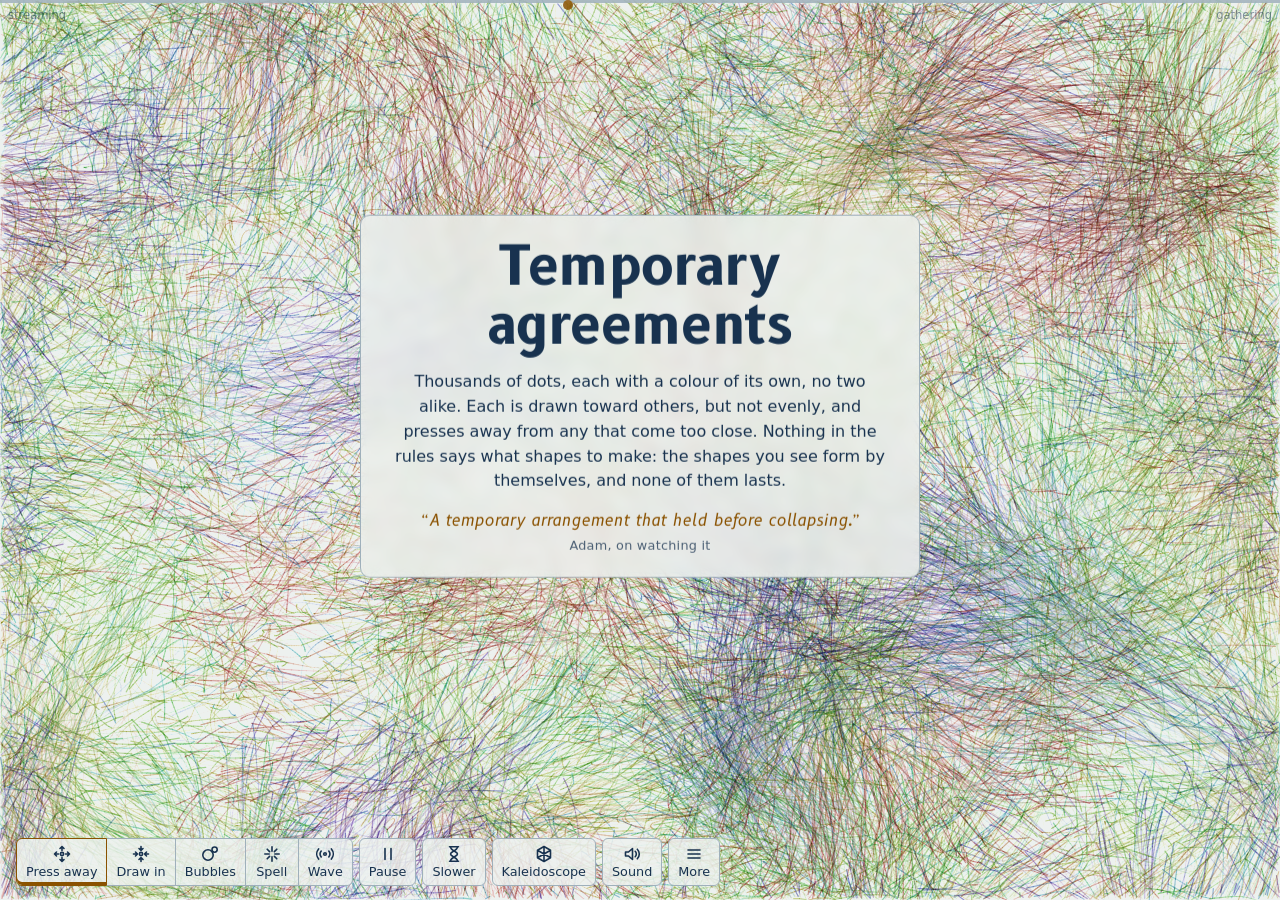
==== commit f802e1c6: "Temporary agreements, the third public version Waves made plain on a phone: Wave lit on the bar whil" ====
--- a/site/process/temporary-agreements.html
+++ b/site/process/temporary-agreements.html
@@ -70,9 +70,12 @@
 #pauseb .go, #pauseb.paused .stop { visibility: hidden; }
 #pauseb.paused .go { visibility: visible; }
 #bar .main .wide { display: none; }
-@media (min-width: 43em) { #bar .main .wide { display: inline-flex; } #bar .seg #spellb { border-radius: 0; } }      /* room for Wave, Slower and Kaleidoscope (Wave as wide as Spell or a little wider: about 645 px of row, against 656 of room at 688 px) */
+#bar .seg.waving #waveb { display: inline-flex; }      /* while Wave is chosen it is on the bar at every width, where there is no room for both in Spell's place, so what a touch does is always lit */
+#bar .seg.waving #spellb { display: none; }
+@media (min-width: 29.25em) { #bar .seg #spellb, #bar .seg #waveb { min-width: 4.2em; } }      /* the two as wide as each other, so nothing beside them moves when one takes the other's place (narrower, both keep the least width) */
+@media (min-width: 43em) { #bar .main .wide { display: inline-flex; } #bar .seg #spellb { border-radius: 0; } #bar .seg.waving #spellb { display: inline-flex; } }      /* room for Wave, Slower and Kaleidoscope (Spell and Wave 54 px each: 649 px of row, against 656 of room at 688 px) */
 @media (max-width: 29.25em) { #bar .main button { padding: 4px 5px; } }      /* a phone: the row fits without squeezing its words */
-@media (max-width: 25.5em) {      /* the smallest phones: the row still fits */
+@media (max-width: 26.25em) {      /* the smaller phones, up to 420 px: the row still fits (from 25.5em it left More a line of its own at 412 and 414 px) */
   #bar .brow { gap: 4px; }
   #bar .main button { min-height: 44px; min-width: 40px; padding: 3px 3px; font-size: 0.72rem; }
   #bar .main svg { width: 16px; height: 16px; }
@@ -169,11 +172,10 @@
 #legend .tabs { display: none; }
 @media (max-width: 640px), (max-height: 500px) {      /* a phone, held either way: a sheet along the bottom, one part at a time */
   #legend { left: max(8px, env(safe-area-inset-left, 0px)); right: max(8px, env(safe-area-inset-right, 0px)); max-width: none; padding-top: 0; border-radius: 14px; }
-  #legend .tabs { display: flex; gap: 6px; overflow-x: auto; position: sticky; top: 0; z-index: 1; margin: 0 -0.95rem 0.6rem; padding: 0.6rem 0.95rem 0.55rem;
-    background: var(--bg); border-bottom: 1px solid var(--line); scrollbar-width: none; -webkit-overflow-scrolling: touch; }
-  #legend .tabs::-webkit-scrollbar { display: none; }
+  #legend .tabs { display: flex; flex-wrap: wrap; gap: 5px; position: sticky; top: 0; z-index: 1; margin: 0 -0.95rem 0.6rem; padding: 0.6rem 0.95rem 0.55rem;
+    background: var(--bg); border-bottom: 1px solid var(--line); }      /* every tab in view, on as many lines as they take, none hidden off the side */
   #legend.short .tabs { position: static; }      /* a sheet too short for its tabs and a row: the tabs scroll away with the rows, so the rows keep the room */
-  #legend .tabs button { flex: none; min-height: 40px; padding: 0.3rem 0.85rem; border: 1px solid var(--line); border-radius: 999px; background: var(--bg); color: var(--ink); font: 600 0.86rem var(--ui); cursor: pointer; }
+  #legend .tabs button { flex: none; min-height: 40px; padding: 0.3rem 0.7rem; border: 1px solid var(--line); border-radius: 999px; background: var(--bg); color: var(--ink); font: 600 0.86rem var(--ui); cursor: pointer; }
   #legend .tabs button[aria-pressed="true"] { background: var(--a); border-color: var(--a); color: var(--bg); }
   #legend .rows { columns: 1; }
   #legend [data-g]:not(.on) { display: none; }
@@ -239,7 +241,7 @@
     <li data-g="bubbles"><button type="button" class="row" data-k="Delete"><span class="k"><kbd>Delete</kbd></span><span class="d"><b>Pop all.</b> Pop every bubble at once. To pop just one, touch it while Bubbles is on. The Pop all button does the same.</span></button></li>
     <li data-g="spells"><h3>Spells</h3><button type="button" class="row" data-k="k" data-s="spell" aria-pressed="false"><span class="k"><kbd>K</kbd></span><span class="d"><b>Spell.</b> With this on, a touch casts a spell where it lands. For a while every dot inside its circle has its character turned partway round the ring of colours, so it is drawn to other dots than before; a dot that leaves the circle has its own again, one that comes in is turned, and when the spell lifts every dot has its own again. A faint ring shows where it is and how long it has left. The Spell button does the same, and Press away, Draw in, Bubbles or Wave turns it off.</span></button></li>
     <li data-g="spells" class="menus"><label>Size <select id="ssize" aria-label="Size: how wide the next spell is"><option value="0">small</option><option value="1" selected>middling</option><option value="2">large</option></select></label><label>Round the ring <select id="sturn" aria-label="Round the ring: how far the next spell turns each dot's character"><option value="0">a sixth</option><option value="1" selected>a third</option><option value="2">half</option></select></label><label>How long <select id="slast" aria-label="How long: how long the next spell lasts"><option value="0">5 s</option><option value="1" selected>15 s</option><option value="2">45 s</option></select></label></li>
-    <li data-g="waves"><h3>Waves</h3><button type="button" class="row" data-k=";" data-s="wave" aria-pressed="false"><span class="k"><kbd>;</kbd></span><span class="d"><b>Wave.</b> With this on, a touch sends out a wave: a ring of raised ground, like a ripple on a pond, that spreads from where it lands and sinks as it goes. The dots it reaches are pressed on ahead of it, then fall back behind it, and settle once it has passed. Hold and drag, and ripples go out one after another along the way; going faster than they spread, they overlap into a V trailing behind, like a boat’s wake. A faint ring shows each one. On a wider screen the bar has a Wave button that does the same, and Press away, Draw in, Bubbles or Spell turns it off.</span></button></li>
+    <li data-g="waves"><h3>Waves</h3><button type="button" class="row" data-k=";" data-s="wave" aria-pressed="false"><span class="k"><kbd>;</kbd></span><span class="d"><b>Wave.</b> With this on, a touch sends out a wave: a ring of raised ground, like a ripple on a pond, that spreads from where it lands and sinks as it goes. It sweeps the dots on ahead of it, so they bunch along it, and the higher it is the clearer it leaves the ground inside; as it sinks they flow back in. Hold and drag, and ripples go out one after another along the way; going faster than they spread, they overlap into a V trailing behind, like a boat’s wake. A clear ring shows each one, fading as it sinks. The Wave button on the bar does the same (on a phone it is there while Wave is chosen, in Spell’s place), and Press away, Draw in, Bubbles or Spell turns it off.</span></button></li>
     <li data-g="waves" class="menus"><label>Height <select id="wheight" aria-label="Height: how high the next wave is"><option value="0">low</option><option value="1" selected>middling</option><option value="2">high</option></select></label><label>How far <select id="wfar" aria-label="How far: how far the next wave spreads before it has sunk away"><option value="0">near</option><option value="1" selected>middling</option><option value="2">far</option></select></label></li>
     <li data-g="time"><h3>Time</h3><button type="button" class="row" data-k=" " data-s="paused" aria-pressed="false"><span class="k"><kbd>Space</kbd></span><span class="d"><b>Pause.</b> Stop everything, or start it again.</span></button></li>
     <li data-g="time"><button type="button" class="row" data-k="ArrowRight"><span class="k"><kbd>→</kbd></span><span class="d"><b>Step.</b> While paused, move it on by a moment.</span></button></li>
@@ -544,6 +546,7 @@
         dx = x[i] - wv.x; if (dx > hw) { dx -= w; } else if (dx < -hw) { dx += w; }
         if (dx > wv.R + wv.wd || dx < -wv.R - wv.wd) { continue; }
         dy = y[i] - wv.y; if (dy > hh) { dy -= h; } else if (dy < -hh) { dy += h; }
+        if (dy > wv.R + wv.wd || dy < -wv.R - wv.wd) { continue; }
         rr = Math.sqrt(dx * dx + dy * dy); wd = rr - wv.R;
         if (wd > -wv.wd && wd < wv.wd && rr > 1e-5) { f = wv.f * Math.sin(3.141592654 * wd / wv.wd); fx += f * dx / rr; fy += f * dy / rr; }
       }
@@ -660,7 +663,7 @@
   S.roomi = 2;
   var FAVI = [8, 80, 81, 83, 87, 88, 89, 90, 91, 92, 93, 94, 95, 96, 103, 104, 105, 106, 108, 109, 110, 111, 112, 184];      /* the shares the menu had, which the 7 key jumps between */
   var LEANW = ['flat', 'a sinkhole', 'a mountain', 'a sinkhole in a mountain'];      /* the ground inside the bubbles dropped next */
-  var WAVEK = [3, 6, 12], WAVEHW = ['low', 'middling', 'high'], WAVEF = [0.12, 0.22, 0.36], WAVEGO = ['a little way', 'a middling way', 'far'], WAVEV = 0.1, WAVEWD = 0.03, WAVEMAX = 32, WAKESTEP = 0.04;      /* a wave: how steep its ridge (the pointer presses at 2.2, a bubble's ground at 6), how far it goes before it has sunk away, how fast it spreads, half its ridge's width; 32 at once; on a drag, a ripple every 0.04 */
+  var WAVEK = [4, 8, 16], WAVEHW = ['low', 'middling', 'high'], WAVEF = [0.25, 0.45, 0.7], WAVEGO = ['a little way', 'a middling way', 'far'], WAVEV = 0.2, WAVEWD = 0.045, WAVEMAX = 32, WAKESTEP = 0.05;      /* a wave: how steep its ridge (the pointer presses at 2.2, a bubble's ground at 6), how far it goes before it has sunk away, how fast it spreads, half its ridge's width, all in the screen's own measure (its area is 1), so a wave goes as far across a phone as across a laptop; 32 at once; on a drag, a ripple every 0.05 */
   var SPELLR = [0.06, 0.12, 0.24], SPELLT = [1 / 6, 1 / 3, 1 / 2], SPELLW = ['a sixth', 'a third', 'half'], SPELLS = [5, 15, 45], SPELLMAX = 8;      /* a spell's width (a round bubble's, twice, four times), how far round the ring, how many seconds */
   var BANG = [60, 90, 120, 150];      /* 1/3 is the first choice, as before */
   var SHAREW = { '1/81': 'an eighty-first as many', '1/9': 'a ninth as many', '9/81': 'a ninth as many', '1/7': 'a seventh as many', '1/3': 'a third as many', '1/2': 'half as many', '2/3': 'two thirds as many', '3/4': 'three quarters as many', '4/5': 'four fifths as many', '5/6': 'five sixths as many', '6/7': 'six sevenths as many', '7/8': 'seven eighths as many', '8/9': 'eight ninths as many', '3/3': 'just as many', '3/2': 'one and a half times as many', '2/1': 'twice as many', '3/1': 'three times as many', '4/1': 'four times as many', '6/1': 'six times as many', '7/1': 'seven times as many', '8/1': 'eight times as many', '9/1': 'nine times as many', '81/9': 'nine times as many', '81/1': '81 times as many', '1/4': 'a quarter as many', '1/5': 'a fifth as many', '1/6': 'a sixth as many', '1/8': 'an eighth as many', '4/3': 'four thirds as many', '5/1': 'five times as many' };
@@ -684,13 +687,14 @@
   /* The legend and the sound options sit above the bar, however many lines the bar takes, and below the message line. */
   var barEl = document.getElementById('bar'), fitLast = '';
   function fitPanels() {
-    var r = barEl.getBoundingClientRect(), H = window.innerHeight, low = Math.round(hint.getBoundingClientRect().top), rm = Math.round(3 * (parseFloat(getComputedStyle(hint).lineHeight) || 23) + 0.9 * (parseFloat(getComputedStyle(hint).fontSize) || 16)), top = low + rm, b, mh, sh, i, p = [legend, panel], key, sheet = window.innerWidth <= 640 || H <= 500;      /* the message line's room, three lines of its plate, is counted from where it sits, below a notch */
+    var r = barEl.getBoundingClientRect(), H = window.innerHeight, low = Math.round(hint.getBoundingClientRect().top), rm = Math.round(3 * (parseFloat(getComputedStyle(hint).lineHeight) || 23) + 0.9 * (parseFloat(getComputedStyle(hint).fontSize) || 16)), top = low + rm, b, mh, sh, th, i, p = [legend, panel], key, sheet = window.innerWidth <= 640 || H <= 500;      /* the message line's room, three lines of its plate, is counted from where it sits, below a notch */
     if (sheet && H > 500) { top = Math.max(top, Math.round(0.34 * H)); }      /* on a phone held upright the sheet leaves the upper third of the picture in view */
     if (!r.height) { return; }
     b = Math.max(64, Math.round(H - r.top + 10)); mh = Math.max(0, Math.min(140, H - b), H - b - top);      /* at least 140 tall, rising over the message line, but not above the top of the screen (unless the bar leaves less room than the panel's own edges) */
-    sh = Math.max(0, Math.min(140, H - b), H - b - low - Math.max(84, rm)); key = b + '|' + mh + '|' + (sheet ? sh : '') + '|' + (panel ? 1 : 0);      /* the sound options' own height on a sheet, counted in what is looked at for a change */
+    sh = Math.max(0, Math.min(140, H - b), H - b - low - Math.max(84, rm)); th = sheet && !legend.hidden ? legend.querySelector('.tabs').offsetHeight || 0 : 0;      /* the sound options' own height on a sheet, and the tabs' on as many lines as they take */
+    key = b + '|' + mh + '|' + (sheet ? sh : '') + '|' + (panel ? 1 : 0) + '|' + th;      /* counted in what is looked at for a change */
     if (key === fitLast) { return; }
-    fitLast = key; legend.classList.toggle('short', sheet && mh < 120);
+    fitLast = key; legend.classList.toggle('short', sheet && mh < Math.max(120, th + 62));
     for (i = 0; i < p.length; i++) { if (p[i]) { p[i].style.bottom = b + 'px'; p[i].style.maxHeight = (p[i] === legend || !sheet ? mh : sh) + 'px'; } }      /* the sound options keep their own height */
   }
   function setLegend(open) {
@@ -768,6 +772,7 @@
     S.F = makeField(CAP, n, w / S.u, h / S.u, S.seed);
     if (keep) {
       S.F.room = keep.room; S.F.t = keep.t; S.F.tc = keep.tc; S.F.held = keep.held; S.F.k1 = keep.k1; S.F.k2 = keep.k2; S.F.k3 = keep.k3; S.F.mem = keep.mem; S.F.wander = keep.wander; S.F.smooth = keep.smooth; S.F.mix = keep.mix; S.F.wx = keep.wx; S.F.wx2 = keep.wx2; S.F.wx3 = keep.wx3; S.F.w3 = keep.w3; S.F.bub = keep.bub;
+      if (keep.wav) { S.F.wav = keep.wav; for (i = 0; i < keep.wav.length; i++) { keep.wav[i].x %= S.F.w; keep.wav[i].y %= S.F.h; } }      /* the waves out go on spreading, each from where it was sent */
       for (i = 0; i < CAP; i++) { S.F.x[i] = keep.x[i] % S.F.w; S.F.y[i] = keep.y[i] % S.F.h; S.F.px[i] = S.F.x[i]; S.F.py[i] = S.F.y[i]; S.F.vx[i] = keep.vx[i]; S.F.vy[i] = keep.vy[i]; }
     }
     S.zx = S.F.w / 2; S.zy = S.F.h / 2;
@@ -971,11 +976,21 @@
       ring(X, Y, R, 0.3, Math.ceil(k * b.secs) + ' s', undefined, S.ink);
       vx.globalAlpha = 0.75; vx.strokeStyle = S.ink; vx.lineWidth = Math.max(2, 2.6 * S.ps); vx.beginPath(); vx.arc(X, Y, R + 5 * S.ps, -1.5708, -1.5708 + 6.2832 * k); vx.stroke();
     }
-    for (i = 0; F.wav && i < F.wav.length; i++) {      /* a wave: a faint ring along its crest, fading as it sinks */
+    for (i = 0; F.wav && i < F.wav.length; i++) {      /* a wave: a clear ring along its crest, a halo of the ground's colour under a line of the ink's, fading as it sinks; a drag's ripples lighter */
       b = F.wav[i]; k = Math.max(0, 1 - (F.t - b.t0) / b.life); R = b.v * (F.t - b.t0) * kz;
       if (k <= 0 || R < 1) { continue; }
       X = S.cw / 2 + wrapd(b.x - S.cx, F.w) * kz; Y = S.ch / 2 + wrapd(b.y - S.cy, F.h) * kz;
-      ring(X, Y, R, 0.4 * k * (b.k / 6 > 1 ? 1 : 0.5 + 0.5 * b.k / 6), null, undefined, S.ink);
+      al = (b.wake ? 0.5 : 0.95) * Math.sqrt(k) * (b.k < WAVEK[1] ? 0.8 : 1);
+      q = 2 * R > Math.min(wp, hp);      /* wider than the space, it meets itself across the edges: each copy is cut to the part nearer it than any other, which is where its ridge presses */
+      for (ox = -1; ox <= 1; ox++) { for (oy = -1; oy <= 1; oy++) {
+        X1 = X + ox * wp; Y1 = Y + oy * hp;
+        if (X1 + R < 0 || X1 - R > S.cw || Y1 + R < 0 || Y1 - R > S.ch) { continue; }
+        if (q) { vx.save(); vx.beginPath(); vx.rect(X1 - wp / 2, Y1 - hp / 2, wp, hp); vx.clip(); }
+        vx.beginPath(); vx.arc(X1, Y1, R, 0, 6.2832);
+        vx.globalAlpha = 0.7 * al; vx.strokeStyle = S.bg; vx.lineWidth = Math.max(5, 6 * S.ps); vx.stroke();
+        vx.globalAlpha = al; vx.strokeStyle = S.ink; vx.lineWidth = Math.max(2.5, 2.6 * S.ps); vx.stroke();
+        if (q) { vx.restore(); }
+      } }
     }
     for (j = 0; j < S.pops.length; j++) {
       b = S.pops[j]; k = (now - b.t0) / 650;
@@ -1078,7 +1093,7 @@
   function waveAt(wx, wy, quiet) {
     var F = S.F, W = F.wav || (F.wav = []);
     if (W.length >= WAVEMAX) { W.shift(); }      /* the next sinks the oldest */
-    W.push({ x: wx, y: wy, t0: F.t, v: WAVEV, wd: WAVEWD, k: WAVEK[S.wheight], life: WAVEF[S.wfar] / WAVEV });
+    W.push({ x: wx, y: wy, t0: F.t, v: WAVEV, wd: WAVEWD, k: WAVEK[S.wheight], life: WAVEF[S.wfar] / WAVEV, wake: !!quiet });      /* a drag's ripples are drawn lighter, so their V shows through */
     if (!quiet) { say('A wave: it spreads from here and sinks as it goes. Drag, and ripples follow along the way.', 3000); }
   }
   function ageWaves() {
@@ -1750,7 +1765,7 @@
   /* Status marks: what is switched on, where the drift is in its cycle, and whether there is sound. */
   var tagsEl = document.getElementById('tags'), cycEl = document.getElementById('cycle'), cycDot = document.getElementById('cyc'), beatEl = document.getElementById('edge-bottom'), lastTags = null;
   function status() {
-    var F = S.F, t = [], i, li, joined, c;
+    var F = S.F, t = [], i, li, joined, c, e;
     if (SAVE.rec || CLIP) { i = Math.floor((Date.now() - SAVE.t0) / 1000); t.push('Recording, ' + Math.floor(i / 60) + ':' + (i % 60 < 10 ? '0' : '') + (i % 60)); }
     if (S.paused) { t.push('Paused'); }
     if (S.bubbles) { c = shapeOf(); t.push(c.n > 1 ? 'Touch drops ' + (c.word === 'angle' ? 'an angle of 9 at ' + c.deg + '\u00b0' : 'a ' + c.word + ' of ' + c.n) + ' holding ' + BUBN[S.bubk] : (c.round ? 'Touch drops a round bubble holding ' : 'Touch drops a bubble holding ') + BUBN[S.bubk]); }
@@ -1784,6 +1799,10 @@
       for (i = 0; i < t.length; i++) { li = document.createElement('li'); li.textContent = t[i]; tagsEl.appendChild(li); }
     }
     pressBtn.setAttribute('aria-pressed', !S.bubbles && !S.spell && !S.wave && !S.drawIn ? 'true' : 'false'); drawBtn.setAttribute('aria-pressed', !S.bubbles && !S.spell && !S.wave && S.drawIn ? 'true' : 'false'); spellBtn.setAttribute('aria-pressed', S.spell ? 'true' : 'false'); waveBtn.setAttribute('aria-pressed', S.wave ? 'true' : 'false'); bubBtn.setAttribute('aria-pressed', S.bubbles ? 'true' : 'false');
+    if (waveBtn.parentNode.classList.contains('waving') !== !!S.wave) {      /* on a narrow bar Wave takes Spell's place while it is chosen, and a keyboard's place on the one goes to the other */
+      e = document.activeElement; waveBtn.parentNode.classList.toggle('waving', !!S.wave);
+      if (e === spellBtn && !spellBtn.getClientRects().length) { waveBtn.focus(); } else if (e === waveBtn && !waveBtn.getClientRects().length) { spellBtn.focus(); }
+    }
     pauseBtn.classList.toggle('paused', !!S.paused); pauseBtn.setAttribute('aria-label', S.paused ? 'Go' : 'Pause'); slowBtn.setAttribute('aria-pressed', S.slowmo ? 'true' : 'false'); kalBtn.setAttribute('aria-pressed', S.kal ? 'true' : 'false');
     popBtn.hidden = !S.bubbles; popBtn.setAttribute('aria-disabled', F.bub && F.bub.length ? 'false' : 'true'); bubWrap.hidden = !S.bubbles; topRow.hidden = !S.bubbles && recBtn.hidden;
      bubSel.value = String(S.bubk); bubVal.textContent = BUBN[S.bubk]; bubSel.setAttribute('aria-valuetext', BUBN[S.bubk]); shapeSel.value = String(S.shape); angleSel.value = String(S.angle); circSel.value = String(S.circ); groundSel.value = String(S.lean); document.getElementById('ssize').value = String(S.ssize); document.getElementById('sturn').value = String(S.sturn); document.getElementById('slast').value = String(S.slast); document.getElementById('wheight').value = String(S.wheight); document.getElementById('wfar').value = String(S.wfar); soundBtn.setAttribute('aria-pressed', A.on ? 'true' : 'false');
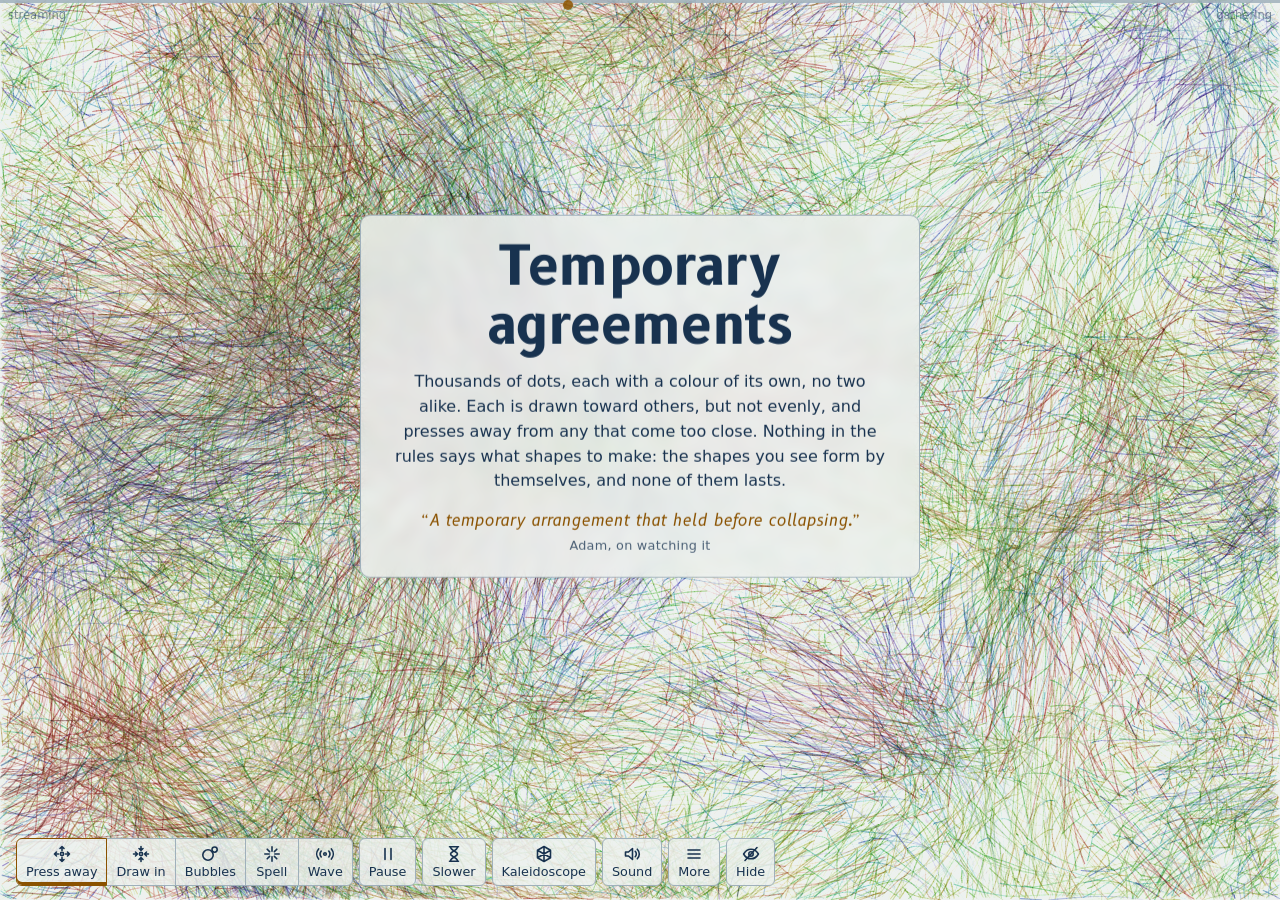
==== commit 6ff7c775: "Temporary agreements, the fourth public version More tidied: one part at a time, short rows with the" ====
--- a/site/process/temporary-agreements.html
+++ b/site/process/temporary-agreements.html
@@ -36,10 +36,22 @@
 #edge-bottom.beat { animation: beat var(--beat, 0.5s) linear infinite; }
 @keyframes beat { 0% { opacity: 0.9; } 55% { opacity: 0.18; } 100% { opacity: 0.18; } }
 #tags { position: fixed; right: max(12px, env(safe-area-inset-right, 0px)); top: calc(28px + env(safe-area-inset-top, 0px)); margin: 0; padding: 0; list-style: none; display: flex; flex-direction: column; align-items: flex-end; gap: 4px; pointer-events: none; }
-#tags li { font: 0.74rem/1.3 system-ui, -apple-system, "Segoe UI", Roboto, sans-serif; color: var(--ink); padding: 0.1rem 0.5rem; border: 1px solid var(--line); border-radius: 999px;
-  background: var(--bg); background: color-mix(in srgb, var(--bg) 70%, transparent); opacity: 0.8; }
+#tags button { pointer-events: auto; display: inline-flex; align-items: center; gap: 0.45rem; font: 0.74rem/1.3 system-ui, -apple-system, "Segoe UI", Roboto, sans-serif; color: var(--ink); padding: 0.12rem 0.4rem 0.12rem 0.55rem; border: 1px solid var(--line); border-radius: 999px;
+  background: var(--bg); background: color-mix(in srgb, var(--bg) 70%, transparent); opacity: 0.85; cursor: pointer; touch-action: manipulation; }      /* each a button that undoes its own setting */
+#tags button:hover, #tags button:focus-visible { opacity: 1; }
+#tags .x { font-size: 1rem; line-height: 1; opacity: 0.75; }
+@media (pointer: coarse) { #tags button { min-height: 34px; padding: 0.25rem 0.55rem 0.25rem 0.75rem; font-size: 0.8rem; } }
 body.nomarks #cycle, body.nomarks #edge-bottom, body.nomarks #tags { display: none; }
 @media (prefers-reduced-motion: reduce) { #edge-bottom.beat { animation: none; opacity: 0.4; } #cycle i { transition: none; } }
+/* Hide: everything over the picture tucked away, and one faint button left in the bar's corner that brings it all back */
+body.alone #bar, body.alone #legend, body.alone #hint, body.alone #card, body.alone #cycle, body.alone #edge-bottom, body.alone #tags { display: none; }
+#showb { display: none; position: fixed; left: max(16px, env(safe-area-inset-left, 0px)); bottom: calc(14px + env(safe-area-inset-bottom, 0px)); align-items: center; justify-content: center; box-sizing: border-box; width: 40px; height: 40px; padding: 0;
+  color: var(--ink); cursor: pointer; background: var(--bg); background: color-mix(in srgb, var(--bg) 85%, transparent); border: 1px solid var(--line); border-radius: 6px; opacity: 0.5; transition: opacity 0.2s; touch-action: manipulation; }
+body.alone #showb { display: inline-flex; animation: showfaint 3s ease-in; }      /* plain at first, so it is seen, then faint */
+#showb:hover, #showb:focus-visible { opacity: 1; }
+#showb svg { width: 18px; height: 18px; fill: none; stroke: currentColor; stroke-width: 1.6; stroke-linecap: round; stroke-linejoin: round; }
+@keyframes showfaint { 0%, 40% { opacity: 1; } 100% { opacity: 0.5; } }
+@media (prefers-reduced-motion: reduce) { body.alone #showb { animation: none; } }
 #bar { position: fixed; left: max(16px, env(safe-area-inset-left, 0px)); right: max(16px, env(safe-area-inset-right, 0px)); bottom: calc(14px + env(safe-area-inset-bottom, 0px)); display: flex; flex-direction: column; align-items: flex-start; gap: 8px; pointer-events: none; }
 /* One row of places that never move or wrap; the row above it shows only for bubbles, and while a clip records. */
 #bar .brow { display: flex; flex-wrap: nowrap; gap: 6px; max-width: 100%; }
@@ -74,6 +86,8 @@
 #bar .seg.waving #spellb { display: none; }
 @media (min-width: 29.25em) { #bar .seg #spellb, #bar .seg #waveb { min-width: 4.2em; } }      /* the two as wide as each other, so nothing beside them moves when one takes the other's place (narrower, both keep the least width) */
 @media (min-width: 43em) { #bar .main .wide { display: inline-flex; } #bar .seg #spellb { border-radius: 0; } #bar .seg.waving #spellb { display: inline-flex; } }      /* room for Wave, Slower and Kaleidoscope (Spell and Wave 54 px each: 649 px of row, against 656 of room at 688 px) */
+#bar .main .roomy { display: none; }
+@media (min-width: 47em) { #bar .main .roomy { display: inline-flex; } }      /* room for Hide as well (707 px of row, against 720 of room at 752 px) */
 @media (max-width: 29.25em) { #bar .main button { padding: 4px 5px; } }      /* a phone: the row fits without squeezing its words */
 @media (max-width: 26.25em) {      /* the smaller phones, up to 420 px: the row still fits (from 25.5em it left More a line of its own at 412 and 414 px) */
   #bar .brow { gap: 4px; }
@@ -88,50 +102,57 @@
 #bar .main, #bar .seg { flex-wrap: wrap; }      /* where even the closest style cannot fit (a notch, zoom, very large text), the row wraps rather than go off the screen */
 #popall[aria-disabled="true"] { opacity: 0.45; }      /* it keeps its place with nothing to pop */
 #keys[aria-expanded="true"] { border-color: var(--a); box-shadow: inset 0 -3px 0 var(--a); }
-#sound {
-  position: fixed; right: max(16px, env(safe-area-inset-right, 0px)); bottom: calc(64px + env(safe-area-inset-bottom, 0px)); box-sizing: border-box;
-  width: min(23rem, calc(100vw - max(16px, env(safe-area-inset-left, 0px)) - max(16px, env(safe-area-inset-right, 0px)))); max-height: calc(100vh - 130px); overflow: auto; padding: 0.7rem 0.95rem;
-  font: 0.86rem/1.4 system-ui, -apple-system, "Segoe UI", Roboto, sans-serif; color: var(--ink);
-  background: var(--bg); background: color-mix(in srgb, var(--bg) 92%, transparent); border: 1px solid var(--line); border-radius: 8px;
-}
-#sound[hidden] { display: none; }
-#sound h2 { margin: 0 0 0.4rem; font-size: 0.95rem; }
-#sound .f { display: grid; grid-template-columns: 6.4rem 1fr 5.6rem; align-items: center; gap: 0.5rem; min-height: 34px; }
-#sound .f output { text-align: right; font-variant-numeric: tabular-nums; }
-#sound .c { display: flex; align-items: center; gap: 0.5rem; min-height: 34px; }
-#sound input[type="range"] { width: 100%; accent-color: var(--a); }
-#sound input[type="checkbox"] { width: 18px; height: 18px; accent-color: var(--a); }
-#sound select { font: inherit; color: var(--ink); background: var(--bg); border: 1px solid var(--line); border-radius: 4px; padding: 0.2rem 0.3rem; grid-column: 2 / 4; }
-#sound p { margin: 0.4rem 0 0; opacity: 0.8; }
+/* More: one part at a time, chosen by the tabs along its foot, so the tabs stay where they are whichever part is shown; the part above them
+   scrolls where it is taller than the room. Each row is its name line (its name with its setting and key, or with its own control) and its
+   first sentence, with the rest folded under More about this. */
 #legend {
-  position: fixed; left: 16px; bottom: calc(64px + env(safe-area-inset-bottom, 0px)); box-sizing: border-box;
-  max-width: min(47rem, calc(100vw - 32px)); max-height: calc(100vh - 130px); overflow: auto; padding: 0.7rem 0.95rem;
+  position: fixed; left: max(16px, env(safe-area-inset-left, 0px)); bottom: calc(64px + env(safe-area-inset-bottom, 0px)); box-sizing: border-box; display: flex; flex-direction: column;
+  width: min(36rem, calc(100vw - 32px)); max-height: calc(100vh - 130px); overflow: hidden;
   font: 0.86rem/1.4 system-ui, -apple-system, "Segoe UI", Roboto, sans-serif; color: var(--ink);
   background: var(--bg); background: color-mix(in srgb, var(--bg) 92%, transparent); border: 1px solid var(--line); border-radius: 8px;
 }
 #legend[hidden] { display: none; }
-#legend .rows { margin: 0; padding: 0; list-style: none; columns: 2 19rem; column-gap: 1.2rem; }
-#legend .rows > li { break-inside: avoid; margin: 0 0 3px; }
-#legend .row { display: grid; grid-template-columns: 7.4rem 1fr auto; gap: 0.5rem; align-items: center; width: 100%; min-height: 40px; box-sizing: border-box; padding: 0.25rem 0.45rem;
+#legend .body { flex: 1 1 auto; min-height: 0; overflow: auto; overscroll-behavior: contain; padding: 0.75rem 0.95rem 0.3rem; }
+#legend .tabs { flex: none; display: flex; flex-wrap: wrap; align-items: center; gap: 5px; padding: 0.55rem 0.95rem 0.6rem; border-top: 1px solid var(--line); }
+#legend .tabs button { flex: none; min-height: 34px; padding: 0.2rem 0.65rem; border: 1px solid var(--line); border-radius: 999px; background: var(--bg); color: var(--ink); font: 600 0.82rem var(--ui); cursor: pointer; }
+#legend .tabs button[aria-pressed="true"] { background: var(--a); border-color: var(--a); color: var(--bg); }
+#legend .tabs .done { margin-left: auto; padding: 0.2rem 1rem; border-color: var(--a); border-radius: 6px; }      /* Done, at the end of the tabs, closes More */
+#legend.short { overflow: auto; }      /* too short for its tabs and a row: the tabs go first and scroll away with the rows, so the rows keep the room */
+#legend.short .body { flex: none; overflow: visible; }
+#legend.short .tabs { order: -1; border-top: 0; border-bottom: 1px solid var(--line); }
+#legend [data-g]:not(.on) { display: none; }
+#legend .rows { margin: 0; padding: 0; list-style: none; }
+#legend .r { margin: 0 0 0.65rem; }
+#legend .nm { display: flex; flex-wrap: wrap; align-items: center; gap: 0.3rem 0.65rem; width: 100%; min-height: 38px; box-sizing: border-box; padding: 0.25rem 0.55rem;
   font: inherit; color: inherit; text-align: left; background: none; border: 1px solid transparent; border-radius: 6px; }
-#legend button.row { cursor: pointer; border-color: var(--line); }
-#legend button.row[aria-pressed="true"] { border-color: var(--a); box-shadow: inset 4px 0 0 var(--a); }
-#legend .k { font-weight: 600; }
-#legend .v { font-size: 0.8rem; font-weight: 600; white-space: nowrap; }
-#legend .two { white-space: nowrap; }
-#legend .two button { font: inherit; min-height: 36px; padding: 0.15rem 0.6rem; margin-left: 4px; border: 1px solid var(--line); border-radius: 6px; background: var(--bg); color: var(--ink); cursor: pointer; }
+#legend button.nm { cursor: pointer; border-color: var(--line); }
+#legend button.nm[aria-pressed="true"] { border-color: var(--a); box-shadow: inset 4px 0 0 var(--a); }
+#legend .nm > * { order: 3; }
+#legend .nm > b, #legend .nm > label { order: 0; flex: 0 1 auto; font-weight: 700; }
+#legend .nm .k { order: 1; font-size: 0.78rem; opacity: 0.7; white-space: nowrap; }      /* the key beside the name */
+#legend .nm::after { content: ""; order: 2; flex: 1 1 0; }      /* and the setting, or the row's own control, at the end of the line, so they line up */
+#legend .nm .v { font-size: 0.8rem; font-weight: 600; white-space: nowrap; }
+#legend .nm .v::before { content: "Now: "; font-weight: 400; opacity: 0.8; }      /* a row's current setting, said as such */
+#legend .d, #legend .rest { margin: 0.25rem 0.55rem 0; max-width: 34rem; }
+#legend .d i, #legend .rest i { font-style: normal; font-weight: 600; }
+#legend .more { position: relative; padding: 0; border: 0; background: none; font: inherit; color: inherit; opacity: 0.8; text-decoration: underline; text-underline-offset: 2px; cursor: pointer; white-space: nowrap; }
+#legend .more::after { content: "\25B8"; display: inline-block; margin-left: 0.3em; }
+#legend .more[aria-expanded="true"]::after { content: "\25BE"; }
+#legend .two { display: inline-flex; gap: 4px; }
+#legend .two button { font: inherit; min-height: 34px; padding: 0.15rem 0.6rem; border: 1px solid var(--line); border-radius: 6px; background: var(--bg); color: var(--ink); cursor: pointer; }
+#legend select { min-height: 34px; max-width: 100%; padding: 0.2rem 0.45rem; font: inherit; color: var(--ink); background: var(--bg); border: 1px solid var(--a); border-radius: 6px; cursor: pointer; }
+#legend input[type="range"] { width: 9rem; max-width: 38vw; accent-color: var(--a); }
+#legend input[type="checkbox"] { width: 18px; height: 18px; margin: 0; accent-color: var(--a); }
+#legend output { min-width: 5.4rem; text-align: right; font-variant-numeric: tabular-nums; }
 #legend button:focus-visible { outline: 3px solid var(--focus, #0B62D6); outline-offset: 1px; }
-@media (pointer: coarse) { #legend .row { min-height: 46px; } #legend .two button { min-height: 44px; min-width: 44px; } }
-#legend .row { row-gap: 0.15rem; }
-#legend li.row .two { grid-column: 1 / -1; justify-self: end; }      /* two buttons go on a line of their own, so the words keep their width */
-#legend button.row .v { grid-column: 2; justify-self: start; }       /* and a row's current setting goes under its words, for the same reason */
-@supports (height: 100dvh) { #legend, #sound { max-height: calc(100dvh - 130px); } }      /* the height a phone's browser really shows, with its bars up */
+@media (pointer: coarse) { #legend .nm { min-height: 46px; } #legend .two button, #legend select { min-height: 44px; } #legend .two button { min-width: 44px; }
+  #legend .more::before { content: ""; position: absolute; left: -0.3rem; right: -0.3rem; top: -0.55rem; bottom: -0.55rem; } }      /* a finger's room round More about this, without moving its line */
+@supports (height: 100dvh) { #legend { max-height: calc(100dvh - 130px); } }      /* the height a phone's browser really shows, with its bars up */
 @media (max-width: 640px) {
-  #legend .row { grid-template-columns: 5.4rem 1fr auto; }
-  #legend, #sound { max-height: calc(100vh - 176px); }               /* leaves the message line its room above them */
-  @supports (height: 100dvh) { #legend, #sound { max-height: calc(100dvh - 176px); } }
+  #legend { max-height: calc(100vh - 176px); }               /* leaves the message line its room above it */
+  @supports (height: 100dvh) { #legend { max-height: calc(100dvh - 176px); } }
 }
-#legend, #bar button, #sound { touch-action: manipulation; }
+#legend, #bar button { touch-action: manipulation; }
 #card { position: fixed; left: 50%; top: 44%; transform: translate(-50%, -50%); box-sizing: border-box; width: min(35rem, calc(100vw - 40px)); margin: 0; text-align: center;
   color: var(--ink); pointer-events: none; opacity: 1; transition: opacity 1.8s ease; padding: 1.5rem 1.6rem 1.35rem; border: 1px solid var(--line); border-radius: 10px;
   background: var(--bg); background: color-mix(in srgb, var(--bg) 84%, transparent); -webkit-backdrop-filter: blur(6px); backdrop-filter: blur(6px); }
@@ -155,42 +176,21 @@
 #bar .slide b { display: inline-block; min-width: 2.7rem; font-variant-numeric: tabular-nums; }
 #bar .slide input { width: 9.5rem; accent-color: var(--a); }
 #legend .about { margin: 0 0 0.6rem; max-width: 44rem; opacity: 0.9; }
-#legend .menus { display: flex; flex-wrap: wrap; gap: 0.4rem 1rem; margin: 0.1rem 0.45rem 0.5rem; font-size: 0.82rem; }
+#legend .menus { display: flex; flex-wrap: wrap; gap: 0.4rem 1rem; margin: 0 0.55rem 0.65rem; font-size: 0.82rem; }
 #legend .menus label { display: inline-flex; align-items: center; gap: 0.4rem; }
-#legend .menus select { min-height: 36px; padding: 0.25rem 0.5rem; font: inherit; color: var(--ink); background: var(--bg); border: 1px solid var(--a); border-radius: 6px; cursor: pointer; }
-@media (pointer: coarse) { #legend .menus select { min-height: 44px; } }
-#legend .rows h3 { margin: 0.85rem 0 0.3rem 0.45rem; font: 700 0.74rem/1.2 var(--ui); letter-spacing: 0.08em; text-transform: uppercase; color: var(--a); }
-#legend .rows > li:first-child h3 { margin-top: 0.15rem; }
-#legend .rows .note { margin: 0 0.45rem 0.4rem; font-size: 0.8rem; line-height: 1.4; opacity: 0.85; }
-#legend .d b { font-weight: 700; }
-#legend .d i { font-style: normal; font-weight: 600; }
-#legend div.row .two { grid-column: 1 / -1; justify-self: end; }      /* a group's first row, when it is not a button, sits in a div under the heading */
-#legend .row, #legend button.row { grid-template-columns: 3.4rem 1fr auto; align-items: start; }      /* a narrow key column, so the words have the width; the key level with the name */
-#legend li.row .k, #legend div.row .k { grid-column: 1 / -1; }      /* a row that is not one key (touch, 1 to 5, scroll...) says how on a line of its own */
-#legend li.row .d, #legend div.row .d { grid-column: 2 / -1; }
-#legend .k kbd { display: inline-block; margin-top: 0.05rem; }
-#legend .tabs { display: none; }
-@media (max-width: 640px), (max-height: 500px) {      /* a phone, held either way: a sheet along the bottom, one part at a time */
-  #legend { left: max(8px, env(safe-area-inset-left, 0px)); right: max(8px, env(safe-area-inset-right, 0px)); max-width: none; padding-top: 0; border-radius: 14px; }
-  #legend .tabs { display: flex; flex-wrap: wrap; gap: 5px; position: sticky; top: 0; z-index: 1; margin: 0 -0.95rem 0.6rem; padding: 0.6rem 0.95rem 0.55rem;
-    background: var(--bg); border-bottom: 1px solid var(--line); }      /* every tab in view, on as many lines as they take, none hidden off the side */
-  #legend.short .tabs { position: static; }      /* a sheet too short for its tabs and a row: the tabs scroll away with the rows, so the rows keep the room */
-  #legend .tabs button { flex: none; min-height: 40px; padding: 0.3rem 0.7rem; border: 1px solid var(--line); border-radius: 999px; background: var(--bg); color: var(--ink); font: 600 0.86rem var(--ui); cursor: pointer; }
-  #legend .tabs button[aria-pressed="true"] { background: var(--a); border-color: var(--a); color: var(--bg); }
-  #legend .rows { columns: 1; }
-  #legend [data-g]:not(.on) { display: none; }
+#legend .rows h3 { margin: 0.1rem 0 0.5rem 0.55rem; font: 700 0.74rem/1.2 var(--ui); letter-spacing: 0.08em; text-transform: uppercase; color: var(--a); }
+#legend .note { margin: 0 0.55rem 0.55rem; max-width: 34rem; font-size: 0.8rem; line-height: 1.4; opacity: 0.85; }
+#legend .k kbd { display: inline-block; }
+@media (max-width: 640px), (max-height: 500px) {      /* a phone, held either way: a sheet along the bottom */
+  #legend { left: max(8px, env(safe-area-inset-left, 0px)); right: max(8px, env(safe-area-inset-right, 0px)); width: auto; border-radius: 14px; }
+  #legend .tabs button { min-height: 40px; padding: 0.3rem 0.6rem; font-size: 0.86rem; }      /* every tab in view, on as many lines as they take, none hidden off the side */
+  #legend .tabs .done { padding: 0.3rem 0.8rem; }      /* set close enough that Done shares the tabs' last line from 360 px wide */
   #legend .rows h3 { display: none; }      /* the tab names the part */
-  #legend .rows .note { margin-top: 0.1rem; }
 }
 @media (pointer: coarse) {      /* a touch screen: each row is pressed, so the keyboard's keys are not shown (the same test as the messages') */
-  #legend button.row { grid-template-columns: 1fr auto; }
-  #legend button.row .k { display: none; }
-  #legend button.row .d, #legend button.row .v { grid-column: 1; }
-  #legend li.row .k:not(.keep), #legend div.row .k:not(.keep) { display: none; }
-  #legend li.row .d, #legend div.row .d { grid-column: 1 / -1; }
+  #legend .nm .k:not(.keep) { display: none; }
   #legend .mouse { display: none; }
 }
-#legend button.row .v::before { content: "Now: "; font-weight: 400; opacity: 0.8; }      /* a row's current setting, said as such */
 kbd { font: 0.82rem ui-monospace, Menlo, Consolas, monospace; border: 1px solid var(--line); border-radius: 4px; padding: 0 0.35em; }
 @media (prefers-reduced-motion: reduce) { #hint { transition: none; } }
 </style>
@@ -223,68 +223,66 @@
     <button type="button" id="kalb" class="wide" aria-pressed="false"><svg viewBox="0 0 18 18" aria-hidden="true"><path d="M9 1.5 15.5 5.25v7.5L9 16.5 2.5 12.75v-7.5zM9 1.5v15M2.5 5.25l13 7.5M15.5 5.25l-13 7.5"/></svg><span>Kaleidoscope</span></button>
     <button type="button" id="soundb" aria-pressed="false"><svg viewBox="0 0 18 18" aria-hidden="true"><path d="M2.5 7h3l4-3.5v11l-4-3.5h-3zM12.2 6.3a3.8 3.8 0 0 1 0 5.4M14.3 4.2a6.8 6.8 0 0 1 0 9.6"/></svg><span>Sound</span></button>
     <button type="button" id="keys" aria-expanded="false" aria-controls="legend"><svg viewBox="0 0 18 18" aria-hidden="true"><path d="M3 5h12M3 9h12M3 13h12"/></svg><span>More</span></button>
+    <button type="button" id="hideb" class="roomy"><svg viewBox="0 0 18 18" aria-hidden="true"><path d="M1.6 9c1.8-3.2 4.3-4.8 7.4-4.8s5.6 1.6 7.4 4.8c-1.8 3.2-4.3 4.8-7.4 4.8S3.4 12.2 1.6 9z"/><circle cx="9" cy="9" r="2.2"/><path d="M3 15.5 15 2.5"/></svg><span>Hide</span></button>
   </div>
 </div>
+<button type="button" id="showb" aria-label="Show the controls"><svg viewBox="0 0 18 18" aria-hidden="true"><path d="M1.6 9c1.8-3.2 4.3-4.8 7.4-4.8s5.6 1.6 7.4 4.8c-1.8 3.2-4.3 4.8-7.4 4.8S3.4 12.2 1.6 9z"/><circle cx="9" cy="9" r="2.2"/></svg></button>
 <div id="legend" role="region" aria-label="Legend and controls. Each row can be pressed, and does what its key does." hidden>
-  <div class="tabs" role="group" aria-label="Parts of the legend"><button type="button" data-tab="about" aria-pressed="false">About</button><button type="button" data-tab="touch" aria-pressed="false">Touch</button><button type="button" data-tab="bubbles" aria-pressed="false">Bubbles</button><button type="button" data-tab="spells" aria-pressed="false">Spells</button><button type="button" data-tab="waves" aria-pressed="false">Waves</button><button type="button" data-tab="time" aria-pressed="false">Time</button><button type="button" data-tab="dots" aria-pressed="false">Dots</button><button type="button" data-tab="drift" aria-pressed="false">Drift</button><button type="button" data-tab="ground" aria-pressed="false">Ground</button><button type="button" data-tab="looking" aria-pressed="false">Looking</button><button type="button" data-tab="sound" aria-pressed="false">Sound</button><button type="button" data-tab="saving" aria-pressed="false">Saving</button></div>
+ <div class="body">
   <p class="about" data-g="about">Each dot is a position with a character of its own, shown by its colour, and no two are alike. Each is drawn toward others, but not evenly: one can be drawn toward another that isn’t drawn back. Any two that come too close press apart. Nothing in the rules says what shapes to make. Every shape you see forms by itself, and none of them lasts. Press any row below<span class="mouse">, or its key,</span> to try it.</p>
   <ul class="rows">
-    <li data-g="touch"><h3>Touch</h3><div class="row"><span class="k keep">Touch<span class="mouse">, or hold the left button</span></span><span class="d"><b>Press away.</b> The dots near that spot are pressed away from it.</span></div></li>
-    <li class="row mouse" data-g="touch"><span class="k">Hold the right button</span><span class="d"><b>Draw in.</b> The dots near that spot are drawn in toward it.</span></li>
-    <li data-g="touch"><button type="button" class="row" data-k="a" data-s="drawin" aria-pressed="false"><span class="k"><kbd>A</kbd></span><span class="d"><b>Swap to draw in.</b> A touch<span class="mouse">, or the left button,</span> draws the dots in instead of pressing them away. Press again to swap back. On the bar, Draw in chooses it and Press away swaps back.</span></button></li>
-    <li data-g="bubbles"><h3>Bubbles</h3><button type="button" class="row" data-k="6" data-s="bubbles" aria-pressed="false"><span class="k"><kbd>6</kbd></span><span class="d"><b>Bubbles.</b> With this on, a touch drops a bubble, and a touch on a bubble, or close to a small one, pops it; Pop all pops every one. A bubble keeps a share of dots inside it: the number written on it. With too many, it presses some out; with too few, it draws more in. Its inner and outer parts each keep half the share, and the dashes on their rings turn as fast as the dots there go round. Its rings take the colour of the dots it holds, and on Shifted by motion the part of a ring coming toward the middle of the screen turns bluer and the part going away turns redder, as the ring turns and the bubble drifts. It moves with the dots it holds, and bubbles that bump ease apart. Eight drops at most (a shape counts as one): the next pops the oldest. The Bubbles button turns it on, and Press away or Draw in turns it off. The menus here choose the shape, the angle, the circuits and the ground inside the bubble: flat, a sinkhole that draws its dots toward the middle, a mountain that presses them away from it, or a sinkhole in a mountain, drawing in near the middle and pressing out round it. Each is steepest at the middle and level at the rim, and a sinkhole keeps three quarters of its share in its inner half, a mountain a quarter.</span></button></li>
-    <li data-g="bubbles" class="menus"><label>Shape <select id="bshape" aria-label="The shape a touch lays down"><option value="0" selected>round</option><option value="1">shaped</option><option value="2">stacked</option><option value="3">angled</option></select></label><label>Angle <select id="bangle" aria-label="The angle between an angled shape's two arms"><option value="0">at 60°</option><option value="1" selected>at 90°</option><option value="2">at 120°</option><option value="3">at 150°</option></select></label><label>Circuits <select id="bcirc" aria-label="Circuits: how a bubble goes round, and how it ends"><option value="2" selected>held, fracturing</option><option value="0">held parallel</option><option value="1">set ways</option></select></label><label>Ground <select id="bground" aria-label="Ground: the ground inside a bubble"><option value="0" selected>flat</option><option value="1">a sinkhole</option><option value="2">a mountain</option><option value="3">a sinkhole in a mountain</option></select></label></li>
-    <li data-g="bubbles"><button type="button" class="row" data-k="7" data-s="v:bubk"><span class="k"><kbd>7</kbd></span><span class="d"><b>Share.</b> How full the next bubble tries to be, compared with how many dots the same space holds on average. 1/3 means a third as many, 3/1 three times as many, and 3/3 just as many. Slide it anywhere from 1/89, nearly empty, to 89/1, which draws in all it can<span class="mouse">; the 7 key jumps between the shares used most</span>. Some are one share written two ways, like 1/9 and 9/81. Bubbles already there keep their own.</span><span class="v"></span></button></li>
-    <li data-g="bubbles"><button type="button" class="row" data-k="9" data-s="v:shape"><span class="k"><kbd>9</kbd></span><span class="d"><b>Shape.</b> What a touch lays down.<br><i>Round:</i> one bubble.<br><i>Shaped:</i> little bubbles set out by the share’s two numbers, the first along the way the dots are moving and the second across, so 9/1 is a line of nine, 3/3 a square of nine and 3/2 a block of six. A share with a number over 9 drops one round bubble.<br><i>Stacked:</i> rows of 4, 3 and 2, standing on the bottom row.<br><i>Angled:</i> a corner with two arms of four (Angle sets how wide it opens).<br>Each little bubble holds the share, goes round, and pops or breaks on its own. With Set ways chosen under Circuits, neighbours are set going round opposite ways, like gears.</span><span class="v"></span></button></li>
-    <li data-g="bubbles"><button type="button" class="row" data-k="0" data-s="v:angle"><span class="k"><kbd>0</kbd></span><span class="d"><b>Angle.</b> How wide an angled shape’s two arms open: 60, 90, 120 or 150 degrees.</span><span class="v"></span></button></li>
-    <li data-g="bubbles"><button type="button" class="row" data-k="/" data-s="v:circ"><span class="k"><kbd>/</kbd></span><span class="d"><b>Circuits.</b> How a bubble goes round, and how it ends. Each choice is for the bubbles you drop next.<br><i>Held, fracturing</i> (the first choice): a bubble has no way round of its own. It goes the way its dots are going round together, the parallel they hold between them, and any dot that strays is nudged back toward it. When their straying outweighs what they share, it breaks into three smaller bubbles, each with a third of its room, which keep its share and go on round together; they can break again the same way. Each time, its number is written in finer terms: 1/2 becomes 3/6, then 9/18. Its ring stays behind as a faint shadow round its pieces, and each later break leaves smaller rings inside it, so a family shows what it was; each generation of rings is a step further round the colour ring, amber, then pale, then blue. It pops only when the pieces would be too small to hold eight dots, or there would be too many bubbles at once.<br><i>Held parallel:</i> the same, but it pops instead of breaking.<br><i>Set ways:</i> a bubble is given a way round when it is dropped, from how the dots there were turning. Its inner part goes the other way, and the pieces of a shape are set going opposite ways to their neighbours, like gears. It pops when either part is going round more against its way than with it.</span><span class="v"></span></button></li>
-    <li data-g="bubbles"><button type="button" class="row" data-k="Delete"><span class="k"><kbd>Delete</kbd></span><span class="d"><b>Pop all.</b> Pop every bubble at once. To pop just one, touch it while Bubbles is on. The Pop all button does the same.</span></button></li>
-    <li data-g="spells"><h3>Spells</h3><button type="button" class="row" data-k="k" data-s="spell" aria-pressed="false"><span class="k"><kbd>K</kbd></span><span class="d"><b>Spell.</b> With this on, a touch casts a spell where it lands. For a while every dot inside its circle has its character turned partway round the ring of colours, so it is drawn to other dots than before; a dot that leaves the circle has its own again, one that comes in is turned, and when the spell lifts every dot has its own again. A faint ring shows where it is and how long it has left. The Spell button does the same, and Press away, Draw in, Bubbles or Wave turns it off.</span></button></li>
+    <li data-g="about" class="r"><button type="button" class="nm" data-k="again"><b>Start again</b></button><p class="d">Everything back as the page first opens, with a fresh scatter of dots.</p></li>
+    <li data-g="touch" class="r"><h3>Touch</h3><div class="nm"><b>Press away</b><span class="k keep">Touch<span class="mouse">, or hold the left button</span></span></div><p class="d">The dots near that spot are pressed away from it.</p></li>
+    <li data-g="touch" class="r mouse"><div class="nm"><b>Draw in</b><span class="k">Hold the right button</span></div><p class="d">The dots near that spot are drawn in toward it.</p></li>
+    <li data-g="touch" class="r"><button type="button" class="nm" data-k="a" data-s="drawin" aria-pressed="false"><b>Swap to draw in</b><span class="k"><kbd>A</kbd></span></button><p class="d">A touch<span class="mouse">, or the left button,</span> draws the dots in instead of pressing them away. Press again to swap back. On the bar, Draw in chooses it and Press away swaps back.</p></li>
+    <li data-g="bubbles" class="r"><h3>Bubbles</h3><button type="button" class="nm" data-k="6" data-s="bubbles" aria-pressed="false"><b>Bubbles</b><span class="k"><kbd>6</kbd></span></button><p class="d">With this on, a touch drops a bubble, and a touch on a bubble, or close to a small one, pops it; Pop all pops every one. <button type="button" class="more" aria-expanded="false">More about this</button></p><div class="rest" hidden>A bubble keeps a share of dots inside it: the number written on it. With too many, it presses some out; with too few, it draws more in. Its inner and outer parts each keep half the share, and the dashes on their rings turn as fast as the dots there go round. Its rings take the colour of the dots it holds, and on Shifted by motion the part of a ring coming toward the middle of the screen turns bluer and the part going away turns redder, as the ring turns and the bubble drifts. It moves with the dots it holds, and bubbles that bump ease apart. Eight drops at most (a shape counts as one): the next pops the oldest. The Bubbles button turns it on, and Press away or Draw in turns it off. The menus here choose the shape, the angle, the circuits and the ground inside the bubble: flat, a sinkhole that draws its dots toward the middle, a mountain that presses them away from it, or a sinkhole in a mountain, drawing in near the middle and pressing out round it. Each is steepest at the middle and level at the rim, and a sinkhole keeps three quarters of its share in its inner half, a mountain a quarter.</div></li>
+    <li data-g="bubbles" class="r"><button type="button" class="nm" data-k="7" data-s="v:bubk"><b>Share</b><span class="v"></span><span class="k"><kbd>7</kbd></span></button><p class="d">How full the next bubble tries to be, compared with how many dots the same space holds on average. <button type="button" class="more" aria-expanded="false">More about this</button></p><div class="rest" hidden>1/3 means a third as many, 3/1 three times as many, and 3/3 just as many. Slide it anywhere from 1/89, nearly empty, to 89/1, which draws in all it can<span class="mouse">; the 7 key jumps between the shares used most</span>. Some are one share written two ways, like 1/9 and 9/81. Bubbles already there keep their own.</div></li>
+    <li data-g="bubbles" class="r"><div class="nm"><label for="bshape"><b>Shape</b></label><select id="bshape" aria-label="The shape a touch lays down"><option value="0" selected>round</option><option value="1">shaped</option><option value="2">stacked</option><option value="3">angled</option></select><span class="k"><kbd>9</kbd></span></div><p class="d">What a touch lays down. <button type="button" class="more" aria-expanded="false">More about this</button></p><div class="rest" hidden><i>Round:</i> one bubble.<br><i>Shaped:</i> little bubbles set out by the share’s two numbers, the first along the way the dots are moving and the second across, so 9/1 is a line of nine, 3/3 a square of nine and 3/2 a block of six. A share with a number over 9 drops one round bubble.<br><i>Stacked:</i> rows of 4, 3 and 2, standing on the bottom row.<br><i>Angled:</i> a corner with two arms of four (Angle sets how wide it opens).<br>Each little bubble holds the share, goes round, and pops or breaks on its own. With Set ways chosen under Circuits, neighbours are set going round opposite ways, like gears.</div></li>
+    <li data-g="bubbles" class="r"><div class="nm"><label for="bangle"><b>Angle</b></label><select id="bangle" aria-label="The angle between an angled shape's two arms"><option value="0">at 60°</option><option value="1" selected>at 90°</option><option value="2">at 120°</option><option value="3">at 150°</option></select><span class="k"><kbd>0</kbd></span></div><p class="d">How wide an angled shape’s two arms open: 60, 90, 120 or 150 degrees.</p></li>
+    <li data-g="bubbles" class="r"><div class="nm"><label for="bcirc"><b>Circuits</b></label><select id="bcirc" aria-label="Circuits: how a bubble goes round, and how it ends"><option value="2" selected>held, fracturing</option><option value="0">held parallel</option><option value="1">set ways</option></select><span class="k"><kbd>/</kbd></span></div><p class="d">How a bubble goes round, and how it ends. <button type="button" class="more" aria-expanded="false">More about this</button></p><div class="rest" hidden>Each choice is for the bubbles you drop next.<br><i>Held, fracturing</i> (the first choice): a bubble has no way round of its own. It goes the way its dots are going round together, the parallel they hold between them, and any dot that strays is nudged back toward it. When their straying outweighs what they share, it breaks into three smaller bubbles, each with a third of its room, which keep its share and go on round together; they can break again the same way. Each time, its number is written in finer terms: 1/2 becomes 3/6, then 9/18. Its ring stays behind as a faint shadow round its pieces, and each later break leaves smaller rings inside it, so a family shows what it was; each generation of rings is a step further round the colour ring, amber, then pale, then blue. It pops only when the pieces would be too small to hold eight dots, or there would be too many bubbles at once.<br><i>Held parallel:</i> the same, but it pops instead of breaking.<br><i>Set ways:</i> a bubble is given a way round when it is dropped, from how the dots there were turning. Its inner part goes the other way, and the pieces of a shape are set going opposite ways to their neighbours, like gears. It pops when either part is going round more against its way than with it.</div></li>
+    <li data-g="bubbles" class="r"><div class="nm"><label for="bground"><b>Ground</b></label><select id="bground" aria-label="Ground: the ground inside a bubble"><option value="0" selected>flat</option><option value="1">a sinkhole</option><option value="2">a mountain</option><option value="3">a sinkhole in a mountain</option></select></div><p class="d">The ground inside a bubble.</p></li>
+    <li data-g="bubbles" class="r"><button type="button" class="nm" data-k="Delete"><b>Pop all</b><span class="k"><kbd>Delete</kbd></span></button><p class="d">Pop every bubble at once. To pop just one, touch it while Bubbles is on. The Pop all button does the same.</p></li>
+    <li data-g="spells" class="r"><h3>Spells</h3><button type="button" class="nm" data-k="k" data-s="spell" aria-pressed="false"><b>Spell</b><span class="k"><kbd>K</kbd></span></button><p class="d">With this on, a touch casts a spell where it lands. <button type="button" class="more" aria-expanded="false">More about this</button></p><div class="rest" hidden>For a while every dot inside its circle has its character turned partway round the ring of colours, so it is drawn to other dots than before; a dot that leaves the circle has its own again, one that comes in is turned, and when the spell lifts every dot has its own again. A faint ring shows where it is and how long it has left. The Spell button does the same, and Press away, Draw in, Bubbles or Wave turns it off.</div></li>
     <li data-g="spells" class="menus"><label>Size <select id="ssize" aria-label="Size: how wide the next spell is"><option value="0">small</option><option value="1" selected>middling</option><option value="2">large</option></select></label><label>Round the ring <select id="sturn" aria-label="Round the ring: how far the next spell turns each dot's character"><option value="0">a sixth</option><option value="1" selected>a third</option><option value="2">half</option></select></label><label>How long <select id="slast" aria-label="How long: how long the next spell lasts"><option value="0">5 s</option><option value="1" selected>15 s</option><option value="2">45 s</option></select></label></li>
-    <li data-g="waves"><h3>Waves</h3><button type="button" class="row" data-k=";" data-s="wave" aria-pressed="false"><span class="k"><kbd>;</kbd></span><span class="d"><b>Wave.</b> With this on, a touch sends out a wave: a ring of raised ground, like a ripple on a pond, that spreads from where it lands and sinks as it goes. It sweeps the dots on ahead of it, so they bunch along it, and the higher it is the clearer it leaves the ground inside; as it sinks they flow back in. Hold and drag, and ripples go out one after another along the way; going faster than they spread, they overlap into a V trailing behind, like a boat’s wake. A clear ring shows each one, fading as it sinks. The Wave button on the bar does the same (on a phone it is there while Wave is chosen, in Spell’s place), and Press away, Draw in, Bubbles or Spell turns it off.</span></button></li>
+    <li data-g="waves" class="r"><h3>Waves</h3><button type="button" class="nm" data-k=";" data-s="wave" aria-pressed="false"><b>Wave</b><span class="k"><kbd>;</kbd></span></button><p class="d">With this on, a touch sends out a wave: a ring of raised ground, like a ripple on a pond, that spreads from where it lands and sinks as it goes. <button type="button" class="more" aria-expanded="false">More about this</button></p><div class="rest" hidden>It sweeps the dots on ahead of it, so they bunch along it, and the higher it is the clearer it leaves the ground inside; as it sinks they flow back in. Hold and drag, and ripples go out one after another along the way; going faster than they spread, they overlap into a V trailing behind, like a boat’s wake. A clear ring shows each one, fading as it sinks. The Wave button on the bar does the same (on a phone it is there while Wave is chosen, in Spell’s place), and Press away, Draw in, Bubbles or Spell turns it off.</div></li>
     <li data-g="waves" class="menus"><label>Height <select id="wheight" aria-label="Height: how high the next wave is"><option value="0">low</option><option value="1" selected>middling</option><option value="2">high</option></select></label><label>How far <select id="wfar" aria-label="How far: how far the next wave spreads before it has sunk away"><option value="0">near</option><option value="1" selected>middling</option><option value="2">far</option></select></label></li>
-    <li data-g="time"><h3>Time</h3><button type="button" class="row" data-k=" " data-s="paused" aria-pressed="false"><span class="k"><kbd>Space</kbd></span><span class="d"><b>Pause.</b> Stop everything, or start it again.</span></button></li>
-    <li data-g="time"><button type="button" class="row" data-k="ArrowRight"><span class="k"><kbd>→</kbd></span><span class="d"><b>Step.</b> While paused, move it on by a moment.</span></button></li>
-    <li data-g="time"><button type="button" class="row" data-k="s" data-s="slow" aria-pressed="false"><span class="k"><kbd>S</kbd></span><span class="d"><b>Slow.</b> A quarter of the speed, or back to full speed.</span></button></li>
-    <li data-g="dots"><h3>The dots</h3><div class="row"><span class="k"><kbd>1</kbd> to <kbd>5</kbd></span><span class="d"><b>How many.</b> 4,000, 9,000, 16,000, 24,000 or 32,000 dots. If the picture can’t keep up, it thins the crowd by itself. Now: <span class="v" data-s="v:n"></span></span><span class="two"><button type="button" data-k="fewer">Fewer</button><button type="button" data-k="more">More</button></span></div></li>
-    <li class="row" data-g="dots"><span class="k">Scroll, or <kbd>,</kbd> and <kbd>.</kbd></span><span class="d"><b>Room.</b> How much space each dot keeps around itself before it presses others away, in five steps: a quarter, half, as it began, twice and four times. Less room packs the clumps into tight knots; more spreads the dots out until the clumps fade. It takes a few seconds to show. Now: <span class="v" data-s="v:room"></span></span><span class="two"><button type="button" data-k=",">Less</button><button type="button" data-k=".">More</button></span></li>
-    <li data-g="dots"><button type="button" class="row" data-k="c" data-s="v:kind"><span class="k"><kbd>C</kbd></span><span class="d"><b>Kin.</b> Which colours count as alike, as Colours shows them on Amber, pale and blue. The colours run round a ring, from amber to pale to blue and back to amber.<br><i>Ones and twos</i> (the first choice): a dot’s own colour, and, more at some times than others, the colour straight across the ring.<br><i>Threes added:</i> colours a third of the way round the ring count too.<br><i>Threes mostly:</i> kin by thirds does most of the drawing.</span><span class="v"></span></button></li>
-    <li data-g="dots"><button type="button" class="row" data-k="j" data-s="v:avg"><span class="k"><kbd>J</kbd></span><span class="d"><b>The patch each reads.</b> Each dot is drawn by the dots in a patch round it, taken as an average. <i>Square</i>, as the piece began, can leave a fine grid where dots press away from their own kind. <i>Smoothed</i> is a rounder patch, and leaves no grid.</span><span class="v"></span></button></li>
-    <li data-g="drift"><h3>The drift</h3><p class="note">Who is drawn to whom changes slowly: this is the drift. For a while each dot is drawn toward dots like itself, and they gather into clumps. Then each is drawn after dots unlike itself, and they stream. The line along the top shows where it is, from streaming at the left to gathering at the right.</p><button type="button" class="row" data-k="d" data-s="held" aria-pressed="false"><span class="k"><kbd>D</kbd></span><span class="d"><b>Hold the drift.</b> Stop it where it is, so the dots go on being drawn the way they are now. Press again to let it go on. While it is held, the dot on the top line is hollow.</span></button></li>
-    <li data-g="drift"><button type="button" class="row" data-k="w" data-s="v:drift"><span class="k"><kbd>W</kbd></span><span class="d"><b>Cycle or wander.</b> <i>On its cycle</i>, the drift swings between streaming and gathering about every three minutes. <i>Wandering</i>, it moves by chance instead, over the same range at about the same pace, and never comes round the same way twice.</span><span class="v"></span></button></li>
-    <li class="row" data-g="drift"><span class="k"><kbd>[</kbd> and <kbd>]</kbd></span><span class="d"><b>Through the cycle.</b> Jump back or forward along the drift, about twenty seconds at a time.</span><span class="two"><button type="button" data-k="[">Back</button><button type="button" data-k="]">Forward</button></span></li>
-    <li data-g="ground"><h3>The ground</h3><p class="note">The ground is what the dots move over. It can remember where they have been.</p><button type="button" class="row" data-k="g" data-s="v:mem"><span class="k"><kbd>G</kbd></span><span class="d"><b>Ground memory.</b> How long the ground remembers where dots have been: not at all (the first choice), or fading over about 2, 4, 15 or 45 seconds. With a memory, each dot is drawn by where the others have been lately, not only by where they are now.</span><span class="v"></span></button></li>
-    <li data-g="ground"><button type="button" class="row" data-k="y" data-s="wear" aria-pressed="false"><span class="k"><kbd>Y</kbd></span><span class="d"><b>Show the ground.</b> Shade the ground where dots crowd. With a memory, it shows where they have crowded lately.</span></button></li>
-    <li data-g="ground"><button type="button" class="row" data-k="u" data-s="land" aria-pressed="false"><span class="k"><kbd>U</kbd></span><span class="d"><b>The ground for one dot.</b> Ring one dot and colour the ground for it: amber where it is drawn, blue where it is turned away. The first time, it is the dot nearest where you last pointed or touched.</span></button></li>
-    <li data-g="ground"><button type="button" class="row" data-k="q"><span class="k"><kbd>Q</kbd></span><span class="d"><b>Another colour.</b> The same ground, for a dot about a third of the way round the ring of colours. The ring moves to it.</span></button></li>
-    <li data-g="ground"><button type="button" class="row" data-k="e"><span class="k"><kbd>E</kbd></span><span class="d"><b>The opposite colour.</b> The same ground, for a dot straight across the ring of colours. The ring moves to it.</span></button></li>
-    <li data-g="looking"><h3>Looking</h3><button type="button" class="row" data-k="v" data-s="follow" aria-pressed="false"><span class="k"><kbd>V</kbd></span><span class="d"><b>Ride along.</b> Watch from the dot nearest where you last pointed or touched: it stays still, and everything else moves round it. Press again to come back.</span></button></li>
-    <li data-g="looking"><button type="button" class="row" data-k="z" data-s="zoom" aria-pressed="false"><span class="k"><kbd>Z</kbd></span><span class="d"><b>Zoom.</b> Zoom in three times where you last pointed or touched, or back out.</span></button></li>
-    <li data-g="looking"><button type="button" class="row" data-k="x" data-s="v:light"><span class="k"><kbd>X</kbd></span><span class="d"><b>Colours.</b> <i>Shifted by motion</i> (the first choice): each dot in a rainbow colour of its own, bluer while it comes toward the middle of the screen, or toward the dot you ride along with, and redder while it goes away. <i>Amber, pale and blue:</i> each dot in the colour of its own character, with no shift. <i>Visible light:</i> the rainbow colours, with no shift. Bubbles take the colour of the dots they hold (on Amber, pale and blue, paler when those dots are mixed), and on Shifted by motion each part of a ring shifts the same way, as it turns and drifts.</span><span class="v"></span></button></li>
-    <li data-g="looking"><button type="button" class="row" data-k="8" data-s="kal" aria-pressed="false"><span class="k"><kbd>8</kbd></span><span class="d"><b>Kaleidoscope.</b> One twelfth of the picture, turned and mirrored six times round. Most of what you see then isn’t where anything really is.</span></button></li>
-    <li data-g="looking"><button type="button" class="row" data-k="l" data-s="v:theme"><span class="k"><kbd>L</kbd></span><span class="d"><b>Light or dark.</b> Light on a dark ground, or ink on paper.</span><span class="v"></span></button></li>
-    <li data-g="looking"><button type="button" class="row" data-k="b" data-s="v:faint"><span class="k"><kbd>B</kbd></span><span class="d"><b>Fainter.</b> Draw the dots fainter, so the crowded middles of clumps keep their colour.</span><span class="v"></span></button></li>
-    <li data-g="looking"><button type="button" class="row" data-k="t" data-s="long" aria-pressed="false"><span class="k"><kbd>T</kbd></span><span class="d"><b>Trails.</b> Longer or shorter trails behind the dots.</span></button></li>
-    <li data-g="sound"><h3>Sound</h3><p class="note">With sound on, each bubble sounds its share against a soft hum that stands for the whole. A share is a ratio, and so is a musical interval, so 2/1 sounds an octave above the whole, 3/2 a fifth above and 1/2 an octave below. A bubble is in tune while it holds its share and slides out of tune when it is too full or too empty. It wavers as its dots stray from going round together, swells once each time round, splits into three voices when it breaks, and plucks when it pops. With bloops, bells or plucked strings it sounds as it goes round instead of holding its note. Shares below 1/7 and above 18/1 would be too low or too high to hear well, so they are moved by whole octaves until they can be.</p><button type="button" class="row" data-k="m" data-s="sound" aria-pressed="false"><span class="k"><kbd>M</kbd></span><span class="d"><b>Sound.</b> On or off. Besides the bubbles, each clump of dots sounds a note of its colour, more quietly while there are bubbles, and the rush of air is the streaming between them.</span></button></li>
-    <li data-g="sound"><button type="button" class="row" data-k="o" data-s="panel" aria-pressed="false"><span class="k"><kbd>O</kbd></span><span class="d"><b>Sound options.</b> Open or close the panel: sound on or off, the bubbles’ voice, the clumps’ voice (organ, tuned air or quiet), echo and loudness.</span></button></li>
-    <li data-g="sound"><button type="button" class="row" data-k="n" data-s="v:voice"><span class="k"><kbd>N</kbd></span><span class="d"><b>Bubble voice.</b> Step through eleven. Reed, kazoo, harmonica, tuning fork, jaw harp, glass, bowed strings and a choir hold their notes. The tuning fork is struck again each time round, and the jaw harp is twanged twice each time round, with a wah that follows its turning. Bloops, bells and plucked strings sound as each bubble goes round. Each keeps the bubble’s share as its pitch.</span><span class="v"></span></button></li>
-    <li class="row" data-g="sound"><span class="k"><kbd>-</kbd> and <kbd>=</kbd></span><span class="d"><b>Volume.</b> Quieter or louder.</span><span class="two"><button type="button" data-k="-">Quieter</button><button type="button" data-k="=">Louder</button></span></li>
-    <li data-g="saving"><h3>Saving and the screen</h3><button type="button" class="row" data-k="p"><span class="k"><kbd>P</kbd></span><span class="d"><b>Picture.</b> Save a still picture of the screen.</span></button></li>
-    <li data-g="saving"><button type="button" class="row" data-k="r" data-s="rec" aria-pressed="false"><span class="k"><kbd>R</kbd></span><span class="d"><b>Clip.</b> Record a video clip, and press again to stop. It stops by itself after a minute and a half.</span></button></li>
-    <li data-g="saving"><button type="button" class="row" data-k="i" data-s="marks" aria-pressed="false"><span class="k"><kbd>I</kbd></span><span class="d"><b>Status marks.</b> Show or hide the marks at the edges: the drift line along the top, the labels at the top right saying what is switched on, and the sound line along the bottom.</span></button></li>
-    <li data-g="saving"><button type="button" class="row" data-k="f" data-s="full" aria-pressed="false"><span class="k"><kbd>F</kbd></span><span class="d"><b>Full screen.</b> Where the browser allows it.</span></button></li>
-    <li data-g="saving"><button type="button" class="row" data-k="h"><span class="k"><kbd>H</kbd></span><span class="d"><b>Close.</b> More opens it again.</span></button></li>
+    <li data-g="time" class="r"><h3>Time</h3><button type="button" class="nm" data-k=" " data-s="paused" aria-pressed="false"><b>Pause</b><span class="k"><kbd>Space</kbd></span></button><p class="d">Stop everything, or start it again.</p></li>
+    <li data-g="time" class="r"><button type="button" class="nm" data-k="ArrowRight"><b>Step</b><span class="k"><kbd>→</kbd></span></button><p class="d">While paused, move it on by a moment.</p></li>
+    <li data-g="time" class="r"><button type="button" class="nm" data-k="s" data-s="slow" aria-pressed="false"><b>Slow</b><span class="k"><kbd>S</kbd></span></button><p class="d">A quarter of the speed, or back to full speed.</p></li>
+    <li data-g="dots" class="r"><h3>The dots</h3><div class="nm"><b>How many</b><span class="v" data-s="v:n"></span><span class="two"><button type="button" data-k="fewer">Fewer</button><button type="button" data-k="more">More</button></span><span class="k"><kbd>1</kbd> to <kbd>5</kbd></span></div><p class="d">4,000, 9,000, 16,000, 24,000 or 32,000 dots. If the picture can’t keep up, it thins the crowd by itself.</p></li>
+    <li data-g="dots" class="r"><div class="nm"><b>Room</b><span class="v" data-s="v:room"></span><span class="two"><button type="button" data-k=",">Less</button><button type="button" data-k=".">More</button></span><span class="k">Scroll, or <kbd>,</kbd> and <kbd>.</kbd></span></div><p class="d">How much space each dot keeps around itself before it presses others away, in five steps: a quarter, half, as it began, twice and four times. <button type="button" class="more" aria-expanded="false">More about this</button></p><div class="rest" hidden>Less room packs the clumps into tight knots; more spreads the dots out until the clumps fade. It takes a few seconds to show.</div></li>
+    <li data-g="dots" class="r"><button type="button" class="nm" data-k="c" data-s="v:kind"><b>Kin</b><span class="v"></span><span class="k"><kbd>C</kbd></span></button><p class="d">Which colours count as alike, as Colours shows them on Amber, pale and blue. <button type="button" class="more" aria-expanded="false">More about this</button></p><div class="rest" hidden>The colours run round a ring, from amber to pale to blue and back to amber.<br><i>Ones and twos</i> (the first choice): a dot’s own colour, and, more at some times than others, the colour straight across the ring.<br><i>Threes added:</i> colours a third of the way round the ring count too.<br><i>Threes mostly:</i> kin by thirds does most of the drawing.</div></li>
+    <li data-g="dots" class="r"><button type="button" class="nm" data-k="j" data-s="v:avg"><b>The patch each reads</b><span class="v"></span><span class="k"><kbd>J</kbd></span></button><p class="d">Each dot is drawn by the dots in a patch round it, taken as an average. <button type="button" class="more" aria-expanded="false">More about this</button></p><div class="rest" hidden><i>Square</i>, as the piece began, can leave a fine grid where dots press away from their own kind. <i>Smoothed</i> is a rounder patch, and leaves no grid.</div></li>
+    <li data-g="drift" class="r"><h3>The drift</h3><p class="note">Who is drawn to whom changes slowly: this is the drift. <button type="button" class="more" aria-expanded="false">More about this</button></p><div class="rest note" hidden>For a while each dot is drawn toward dots like itself, and they gather into clumps. Then each is drawn after dots unlike itself, and they stream. The line along the top shows where it is, from streaming at the left to gathering at the right.</div><button type="button" class="nm" data-k="d" data-s="held" aria-pressed="false"><b>Hold the drift</b><span class="k"><kbd>D</kbd></span></button><p class="d">Stop it where it is, so the dots go on being drawn the way they are now. Press again to let it go on. While it is held, the dot on the top line is hollow.</p></li>
+    <li data-g="drift" class="r"><button type="button" class="nm" data-k="w" data-s="v:drift"><b>Cycle or wander</b><span class="v"></span><span class="k"><kbd>W</kbd></span></button><p class="d"><i>On its cycle</i>, the drift swings between streaming and gathering about every three minutes. <i>Wandering</i>, it moves by chance instead, over the same range at about the same pace, and never comes round the same way twice.</p></li>
+    <li data-g="drift" class="r"><div class="nm"><b>Through the cycle</b><span class="two"><button type="button" data-k="[">Back</button><button type="button" data-k="]">Forward</button></span><span class="k"><kbd>[</kbd> and <kbd>]</kbd></span></div><p class="d">Jump back or forward along the drift, about twenty seconds at a time.</p></li>
+    <li data-g="ground" class="r"><h3>The ground</h3><p class="note">The ground is what the dots move over. It can remember where they have been.</p><button type="button" class="nm" data-k="g" data-s="v:mem"><b>Ground memory</b><span class="v"></span><span class="k"><kbd>G</kbd></span></button><p class="d">How long the ground remembers where dots have been: not at all (the first choice), or fading over about 2, 4, 15 or 45 seconds. With a memory, each dot is drawn by where the others have been lately, not only by where they are now.</p></li>
+    <li data-g="ground" class="r"><button type="button" class="nm" data-k="y" data-s="wear" aria-pressed="false"><b>Show the ground</b><span class="k"><kbd>Y</kbd></span></button><p class="d">Shade the ground where dots crowd. With a memory, it shows where they have crowded lately.</p></li>
+    <li data-g="ground" class="r"><button type="button" class="nm" data-k="u" data-s="land" aria-pressed="false"><b>The ground for one dot</b><span class="k"><kbd>U</kbd></span></button><p class="d">Ring one dot and colour the ground for it: amber where it is drawn, blue where it is turned away. The first time, it is the dot nearest where you last pointed or touched.</p></li>
+    <li data-g="ground" class="r"><button type="button" class="nm" data-k="q"><b>Another colour</b><span class="k"><kbd>Q</kbd></span></button><p class="d">The same ground, for a dot about a third of the way round the ring of colours. The ring moves to it.</p></li>
+    <li data-g="ground" class="r"><button type="button" class="nm" data-k="e"><b>The opposite colour</b><span class="k"><kbd>E</kbd></span></button><p class="d">The same ground, for a dot straight across the ring of colours. The ring moves to it.</p></li>
+    <li data-g="looking" class="r"><h3>Looking</h3><button type="button" class="nm" data-k="v" data-s="follow" aria-pressed="false"><b>Ride along</b><span class="k"><kbd>V</kbd></span></button><p class="d">Watch from the dot nearest where you last pointed or touched: it stays still, and everything else moves round it. Press again to come back.</p></li>
+    <li data-g="looking" class="r"><button type="button" class="nm" data-k="z" data-s="zoom" aria-pressed="false"><b>Zoom</b><span class="k"><kbd>Z</kbd></span></button><p class="d">Zoom in three times where you last pointed or touched, or back out.</p></li>
+    <li data-g="looking" class="r"><button type="button" class="nm" data-k="x" data-s="v:light"><b>Colours</b><span class="v"></span><span class="k"><kbd>X</kbd></span></button><p class="d"><i>Shifted by motion</i> (the first choice): each dot in a rainbow colour of its own, bluer while it comes toward the middle of the screen, or toward the dot you ride along with, and redder while it goes away. <button type="button" class="more" aria-expanded="false">More about this</button></p><div class="rest" hidden><i>Amber, pale and blue:</i> each dot in the colour of its own character, with no shift. <i>Visible light:</i> the rainbow colours, with no shift. Bubbles take the colour of the dots they hold (on Amber, pale and blue, paler when those dots are mixed), and on Shifted by motion each part of a ring shifts the same way, as it turns and drifts.</div></li>
+    <li data-g="looking" class="r"><button type="button" class="nm" data-k="8" data-s="kal" aria-pressed="false"><b>Kaleidoscope</b><span class="k"><kbd>8</kbd></span></button><p class="d">One twelfth of the picture, turned and mirrored six times round. Most of what you see then isn’t where anything really is.</p></li>
+    <li data-g="looking" class="r"><button type="button" class="nm" data-k="l" data-s="v:theme"><b>Light or dark</b><span class="v"></span><span class="k"><kbd>L</kbd></span></button><p class="d">Light on a dark ground, or ink on paper.</p></li>
+    <li data-g="looking" class="r"><button type="button" class="nm" data-k="b" data-s="v:faint"><b>Fainter</b><span class="v"></span><span class="k"><kbd>B</kbd></span></button><p class="d">Draw the dots fainter, so the crowded middles of clumps keep their colour.</p></li>
+    <li data-g="looking" class="r"><button type="button" class="nm" data-k="t" data-s="long" aria-pressed="false"><b>Trails</b><span class="k"><kbd>T</kbd></span></button><p class="d">Longer or shorter trails behind the dots.</p></li>
+    <li data-g="sound" class="r"><h3>Sound</h3><p class="note">With sound on, each bubble sounds its share against a soft hum that stands for the whole. <button type="button" class="more" aria-expanded="false">More about this</button></p><div class="rest note" hidden>A share is a ratio, and so is a musical interval, so 2/1 sounds an octave above the whole, 3/2 a fifth above and 1/2 an octave below. A bubble is in tune while it holds its share and slides out of tune when it is too full or too empty. It wavers as its dots stray from going round together, swells once each time round, splits into three voices when it breaks, and plucks when it pops. With bloops, bells, plucked strings or a whoopee cushion it sounds as it goes round instead of holding its note. Shares below 1/7 and above 18/1 would be too low or too high to hear well, so they are moved by whole octaves until they can be.</div><button type="button" class="nm" data-k="m" data-s="sound" aria-pressed="false"><b>Sound</b><span class="k"><kbd>M</kbd></span></button><p class="d">On or off. Besides the bubbles, each clump of dots sounds a note of its colour, more quietly while there are bubbles, and the rush of air is the streaming between them.</p></li>
+    <li data-g="sound" class="r"><div class="nm"><label for="o-bvox"><b>Bubble voice</b></label><select id="o-bvox"><option value="0">Reed</option><option value="1">Kazoo</option><option value="2">Harmonica</option><option value="3">Tuning fork</option><option value="4">Bloopy</option><option value="5">Jaw harp</option><option value="6">Glass</option><option value="7">Strings</option><option value="8">Choir</option><option value="9">Bells</option><option value="10">Plucked strings</option><option value="11">Whoopee cushion</option><option value="12">Theremin</option></select><span class="k"><kbd>N</kbd></span></div><p class="d">Step through thirteen. <button type="button" class="more" aria-expanded="false">More about this</button></p><div class="rest" hidden>Reed, kazoo, harmonica, tuning fork, jaw harp, glass, bowed strings, a choir and a theremin hold their notes. The tuning fork is struck again each time round, the jaw harp is twanged twice each time round, with a wah that follows its turning, and the theremin glides from pitch to pitch with a wide, slow vibrato. Bloops, bells, plucked strings and a whoopee cushion’s sputtering blats sound as each bubble goes round. Each keeps the bubble’s share as its pitch.</div></li>
+    <li data-g="sound" class="r"><div class="nm"><label for="o-kind"><b>Clumps</b></label><select id="o-kind"><option value="0">Organ</option><option value="1">Tuned air</option><option value="2">Quiet</option></select></div></li>
+    <li data-g="sound" class="r"><div class="nm"><label for="o-whole"><b>A soft hum for the whole, under the bubbles</b></label><input type="checkbox" id="o-whole" checked></div></li>
+    <li data-g="sound" class="r"><div class="nm"><label for="o-echo"><b>Echo</b></label><input type="range" id="o-echo" min="0" max="100" step="1" value="50"><output id="o-echo-out" for="o-echo"></output></div></li>
+    <li data-g="sound" class="r"><div class="nm"><label for="o-level"><b>Volume</b></label><input type="range" id="o-level" min="3" max="60" step="1" value="22"><output id="o-level-out" for="o-level"></output><span class="k"><kbd>-</kbd> and <kbd>=</kbd></span></div><p class="d">Quieter or louder.</p></li>
+    <li data-g="saving" class="r"><h3>Saving and the screen</h3><button type="button" class="nm" data-k="p"><b>Picture</b><span class="k"><kbd>P</kbd></span></button><p class="d">Save a still picture of the screen.</p></li>
+    <li data-g="saving" class="r"><button type="button" class="nm" data-k="r" data-s="rec" aria-pressed="false"><b>Clip</b><span class="k"><kbd>R</kbd></span></button><p class="d">Record a video clip, and press again to stop. It stops by itself after a minute and a half.</p></li>
+    <li data-g="saving" class="r"><button type="button" class="nm" data-k="i" data-s="marks" aria-pressed="false"><b>Status marks</b><span class="k"><kbd>I</kbd></span></button><p class="d">Show or hide the marks at the edges: the drift line along the top, the labels at the top right saying what is switched on, and the sound line along the bottom.</p></li>
+    <li data-g="saving" class="r"><button type="button" class="nm" data-k="\"><b>Hide</b><span class="k"><kbd>\</kbd></span></button><p class="d">Tuck away everything over the picture, so it is left alone: the bar, More, the marks at the edges and the messages. <button type="button" class="more" aria-expanded="false">More about this</button></p><div class="rest" hidden>A touch goes on doing what it did. One faint button stays, in the corner where the bar was, and brings it all back<span class="mouse">, as do <kbd>\</kbd> and <kbd>Esc</kbd></span>. Where the bar has room, it has a Hide button too.</div></li>
+    <li data-g="saving" class="r"><button type="button" class="nm" data-k="f" data-s="full" aria-pressed="false"><b>Full screen</b><span class="k"><kbd>F</kbd></span></button><p class="d">Where the browser allows it.</p></li>
+    <li data-g="saving" class="r"><button type="button" class="nm" data-k="h"><b>Close</b><span class="k"><kbd>H</kbd></span></button><p class="d">More opens it again.</p></li>
   </ul>
-</div>
-<div id="sound" role="region" aria-label="Sound options" hidden>
-  <h2>Sound options</h2>
-  <div class="c"><input type="checkbox" id="o-on"><label for="o-on">Sound on</label></div>
-  <div class="c"><input type="checkbox" id="o-whole" checked><label for="o-whole">A soft hum for the whole, under the bubbles</label></div>
-  <div class="f"><label for="o-bvox">Bubbles</label><select id="o-bvox"><option value="0">Reed</option><option value="1">Kazoo</option><option value="2">Harmonica</option><option value="3">Tuning fork</option><option value="4">Bloopy</option><option value="5">Jaw harp</option><option value="6">Glass</option><option value="7">Strings</option><option value="8">Choir</option><option value="9">Bells</option><option value="10">Plucked strings</option></select></div>
-  <div class="f"><label for="o-kind">Clumps</label><select id="o-kind"><option value="0">Organ</option><option value="1">Tuned air</option><option value="2">Quiet</option></select></div>
-  <div class="f"><label for="o-echo">Echo</label><input type="range" id="o-echo" min="0" max="100" step="1" value="50"><output id="o-echo-out" for="o-echo"></output></div>
-  <div class="f"><label for="o-level">Loudness</label><input type="range" id="o-level" min="3" max="60" step="1" value="22"><output id="o-level-out" for="o-level"></output></div>
-  <p>Each bubble sounds its share against a soft hum for the whole: 2/1 an octave above it, 3/2 a fifth, 1/2 an octave below. It is in tune while it holds its share, wavers as its dots stray, and plucks when it pops. Bloops, bells and plucked strings sound as a bubble goes round. Each clump sounds a note of its colour.</p>
+ </div>
+  <div class="tabs" role="group" aria-label="Parts of the legend"><button type="button" data-tab="about" aria-pressed="false">About</button><button type="button" data-tab="touch" aria-pressed="false">Touch</button><button type="button" data-tab="bubbles" aria-pressed="false">Bubbles</button><button type="button" data-tab="spells" aria-pressed="false">Spells</button><button type="button" data-tab="waves" aria-pressed="false">Waves</button><button type="button" data-tab="time" aria-pressed="false">Time</button><button type="button" data-tab="dots" aria-pressed="false">Dots</button><button type="button" data-tab="drift" aria-pressed="false">Drift</button><button type="button" data-tab="ground" aria-pressed="false">Ground</button><button type="button" data-tab="looking" aria-pressed="false">Looking</button><button type="button" data-tab="sound" aria-pressed="false">Sound</button><button type="button" data-tab="saving" aria-pressed="false">Saving</button><button type="button" class="done">Done</button></div>
 </div>
 <script src="../vendor/mp4-muxer.js"></script>
 <script>
@@ -648,7 +646,7 @@
     return out;
   }
 
-  var V = document.getElementById('v'), vx = V.getContext('2d'), hint = document.getElementById('hint'), legend = document.getElementById('legend'), keysBtn = document.getElementById('keys');
+  var V = document.getElementById('v'), vx = V.getContext('2d'), hint = document.getElementById('hint'), legend = document.getElementById('legend'), legBody = legend.querySelector('.body'), keysBtn = document.getElementById('keys');
   var T = document.createElement('canvas'), tx = T.getContext('2d'), B = document.createElement('canvas'), bx = B.getContext('2d');
   var reduce = !!(window.matchMedia && window.matchMedia('(prefers-reduced-motion: reduce)').matches);
   var CAP = 32000, CROWDS = [4000, 9000, 16000, 24000, 32000], NB = 36, NSB = 48, SHIFTC = 0.45;
@@ -684,54 +682,42 @@
     if (ms) { S.hintT = setTimeout(function () { hint.className = 'gone'; S.hintT2 = setTimeout(function () { hint.className = 'gone done'; clearMarks(); }, 1300); }, ms); }
     clearMarks();
   }
-  /* The legend and the sound options sit above the bar, however many lines the bar takes, and below the message line. */
+  /* More sits above the bar, however many lines the bar takes, and below the message line. */
   var barEl = document.getElementById('bar'), fitLast = '';
   function fitPanels() {
-    var r = barEl.getBoundingClientRect(), H = window.innerHeight, low = Math.round(hint.getBoundingClientRect().top), rm = Math.round(3 * (parseFloat(getComputedStyle(hint).lineHeight) || 23) + 0.9 * (parseFloat(getComputedStyle(hint).fontSize) || 16)), top = low + rm, b, mh, sh, th, i, p = [legend, panel], key, sheet = window.innerWidth <= 640 || H <= 500;      /* the message line's room, three lines of its plate, is counted from where it sits, below a notch */
+    var r = barEl.getBoundingClientRect(), H = window.innerHeight, low = Math.round(hint.getBoundingClientRect().top), rm = Math.round(3 * (parseFloat(getComputedStyle(hint).lineHeight) || 23) + 0.9 * (parseFloat(getComputedStyle(hint).fontSize) || 16)), top = low + rm, b, mh, th, key, sheet = window.innerWidth <= 640 || H <= 500;      /* the message line's room, three lines of its plate, is counted from where it sits, below a notch */
     if (sheet && H > 500) { top = Math.max(top, Math.round(0.34 * H)); }      /* on a phone held upright the sheet leaves the upper third of the picture in view */
     if (!r.height) { return; }
     b = Math.max(64, Math.round(H - r.top + 10)); mh = Math.max(0, Math.min(140, H - b), H - b - top);      /* at least 140 tall, rising over the message line, but not above the top of the screen (unless the bar leaves less room than the panel's own edges) */
-    sh = Math.max(0, Math.min(140, H - b), H - b - low - Math.max(84, rm)); th = sheet && !legend.hidden ? legend.querySelector('.tabs').offsetHeight || 0 : 0;      /* the sound options' own height on a sheet, and the tabs' on as many lines as they take */
-    key = b + '|' + mh + '|' + (sheet ? sh : '') + '|' + (panel ? 1 : 0) + '|' + th;      /* counted in what is looked at for a change */
+    th = !legend.hidden ? legend.querySelector('.tabs').offsetHeight || 0 : 0;      /* the tabs' height, on as many lines as they take */
+    key = b + '|' + mh + '|' + th;      /* counted in what is looked at for a change */
     if (key === fitLast) { return; }
-    fitLast = key; legend.classList.toggle('short', sheet && mh < Math.max(120, th + 62));
-    for (i = 0; i < p.length; i++) { if (p[i]) { p[i].style.bottom = b + 'px'; p[i].style.maxHeight = (p[i] === legend || !sheet ? mh : sh) + 'px'; } }      /* the sound options keep their own height */
+    fitLast = key; legend.classList.toggle('short', mh < Math.max(120, th + 62));
+    legend.style.bottom = b + 'px'; legend.style.maxHeight = mh + 'px';
   }
   function setLegend(open) {
     clearTimeout(S.legT);
-    if (!open && !legend.hidden) { S.legTop = legend.scrollTop; }
+    if (!open && !legend.hidden) { S.legTop = legBody.scrollTop; }
     legend.hidden = !open;
     keysBtn.setAttribute('aria-expanded', open ? 'true' : 'false');
     fitPanels();
-    S.legBack = false;      /* a legend opened, or closed, is no longer stepped aside */
-    if (open) { legend.scrollTop = S.legTop || 0; if (clash()) { var kb = kbIn(panel); setPanel(false); if (kb) { kbBack(); } } }
+    if (open) { legBody.scrollTop = S.legTop || 0; }
     clearMarks();
   }
-  /* Where the legend and the sound options would lie one over the other, they take turns. */
-  function clash() {
-    var a, b;
-    if (!panel || legend.hidden || panel.hidden) { return false; }
-    a = legend.getBoundingClientRect(); b = panel.getBoundingClientRect();
-    return a.left < b.right && b.left < a.right && a.top < b.bottom && b.top < a.bottom;
-  }
-  /* The status marks stand clear of the message line, and give way to the legend or the sound options where those would lie over them. */
+  /* The status marks stand clear of the message line, and give way to More where it would lie over them. */
   function clearMarks() {
-    var t, h, i, p, ps, hide = false;
+    var t, h, p, hide = false;
     if (!tagsEl) { return; }
     tagsEl.style.top = ''; tagsEl.style.visibility = '';
     if (!tagsEl.firstChild) { return; }
     t = tagsEl.getBoundingClientRect(); h = hint.getBoundingClientRect();
     p = getComputedStyle(hint); if (Math.min(h.left + parseFloat(p.maxWidth), window.innerWidth - parseFloat(p.right)) > t.left) {      /* a narrow screen, where the message line can run under the marks */
-      if (!legend.hidden) { hide = true; }                   /* the open legend shows every setting in its rows */
+      if (!legend.hidden) { hide = true; }                   /* open More shows every setting in its rows */
       else if (hint.textContent && hint.className.indexOf('done') < 0) {
         if (h.width && h.right > t.left - 8 && t.top < h.bottom + 6) { tagsEl.style.top = Math.round(h.bottom + 6) + 'px'; t = tagsEl.getBoundingClientRect(); }
       }
     }
-    ps = [legend, panel];
-    for (i = 0; i < ps.length && !hide; i++) {
-      p = ps[i];
-      if (p && !p.hidden) { h = p.getBoundingClientRect(); hide = t.left < h.right && h.left < t.right && t.top < h.bottom && h.top < t.bottom; }
-    }
+    if (!hide && !legend.hidden) { h = legend.getBoundingClientRect(); hide = t.left < h.right && h.left < t.right && t.top < h.bottom && h.top < t.bottom; }
     if (hide) { tagsEl.style.visibility = 'hidden'; }
   }
   function clearTrails() { tx.globalCompositeOperation = 'source-over'; tx.globalAlpha = 1; tx.fillStyle = S.bg; tx.fillRect(0, 0, S.cw, S.ch); }
@@ -1287,6 +1273,7 @@
       function shaper(k) { var m = 1024, a = new Float32Array(m), i, x; for (i = 0; i < m; i++) { x = i / (m - 1) * 2 - 1; a[i] = Math.tanh(k * x) / Math.tanh(k); } return a; }
       A.curves = { hard: shaper(3.2), soft: shaper(1.6) };      /* the kazoo's buzz and the harmonica's rasp */
       (function () { var m = 64, re6 = new Float32Array(m + 1), im6 = new Float32Array(m + 1), h; for (h = 1; h <= m; h++) { im6[h] = Math.pow(h, -0.35); } A.waves.push(c.createPeriodicWave(re6, im6)); }());      /* a jaw harp's tongue: a narrow pulse of air, its parts falling away only slowly */
+      A.waves.push(c.createPeriodicWave(new Float32Array(8), new Float32Array([0, 1, 0.03, 0.11, 0.01, 0.04, 0, 0.02])));      /* a theremin's whistle: nearly pure, its odd parts a little the stronger */
     }());
     /* the whole: the tone every bubble's share is heard against, sounding while there are bubbles. A soft hum that breathes: two nearly pure tones a
        hair apart, one to each side, through a gentle filter, swelling and ebbing about every nine seconds. */
@@ -1334,7 +1321,7 @@
     return v;
   }
   /* The bubbles' voices: held tones, or struck once each time a bubble goes round. Each keeps the bubble's share as its pitch. */
-  var BVOX = [        /* f1, f2: each filter's type, frequency, sharpness and (for a peak) gain; drive: the buzz; strike: struck only; accent: held and struck again; per: strikes each time round; jit: how uneven; mouth: the peak sweeps once each time round; hl, al: the held note's and the strikes' loudness; lvl: loudness beside the others */
+  var BVOX = [        /* f1, f2: each filter's type, frequency, sharpness and (for a peak) gain; drive: the buzz; strike: struck only; accent: held and struck again; per: strikes each time round; jit: how uneven; mouth: the peak sweeps once each time round; hl, al: the held note's and the strikes' loudness; lvl: loudness beside the others; vr: how fast it wavers when its dots go round together; glide: how slowly it goes to a new pitch */
     { name: 'Reed', w: 0, f1: ['lowpass', 2600, 0.5, 0], vib: 0, say: 'Bubbles as reeds: a warm, buzzing tone.' },
     { name: 'Kazoo', w: 3, f1: ['peaking', 1150, 1.3, 11], f2: ['lowpass', 4200, 0.7], drive: 'hard', vib: 3, lvl: 0.6, say: 'Bubbles as kazoos: a buzzing hum that slides with the pitch.' },
     { name: 'Harmonica', w: 4, f1: ['peaking', 1700, 1, 6], f2: ['lowpass', 3400, 0.9], drive: 'soft', vib: 0, lvl: 0.8, say: 'Bubbles as harmonicas: reedy notes that bend as the pitch shifts.' },
@@ -1345,7 +1332,9 @@
     { name: 'Strings', w: 2, f1: ['lowpass', 2400, 0.9, 0], vib: 7, say: 'Bubbles as bowed strings.' },
     { name: 'Choir', w: 2, f1: ['lowpass', 1000, 6, 0], vib: 5, say: 'Bubbles as a choir, singing ah.' },
     { name: 'Bells', strike: 'bell', say: 'Bubbles as bells: each rings once each time it goes round.' },
-    { name: 'Plucked strings', strike: 'pluck', say: 'Bubbles as plucked strings: each is plucked once each time it goes round.' }];
+    { name: 'Plucked strings', strike: 'pluck', say: 'Bubbles as plucked strings: each is plucked once each time it goes round.' },
+    { name: 'Whoopee cushion', strike: 'blat', jit: 0.3, lvl: 3.2, say: 'Bubbles as whoopee cushions: a low, sputtering blat each time round, at the bubble’s pitch.' },
+    { name: 'Theremin', w: 7, f1: ['lowpass', 3200, 0.5, 0], vib: 38, vr: 3.4, glide: 0.25, say: 'Bubbles as theremins: an eerie, whistling note with a wide, slow vibrato, gliding as the pitch slides.' }];
   var BELLP = [[1, 1, 2.6], [2, 0.45, 1.7], [3, 0.22, 1.1], [4.2, 0.16, 0.8], [5.4, 0.09, 0.5]];      /* a bell's parts: how high, how strong, how long; the lowest keeps the share's pitch */
   function applyVoice(v) {
     var x = BVOX[A.bvoice], k, now, f1 = x.f1 || ['lowpass', 2600, 0.5, 0], f2 = x.f2 || ['lowpass', 18000, 0.7];
@@ -1363,8 +1352,8 @@
     A.bvoice = i;
     for (k = 0; k < A.bv.length; k++) { applyVoice(A.bv[k]); if (BVOX[i].strike && A.ctx) { A.bv[k].g.gain.setTargetAtTime(0, A.ctx.currentTime, 0.1); } }
   }
-  function strike(kind, cs, hz, level, pan, now) {        /* a bell, a plucked string, a bloop or a fork's strike at each piece's pitch, a moment apart */
-    var c = A.ctx, out, p = null, i, j, f, o, g, fl, t, end = now, o2, g2, lo, hi, fl2, ns, nf;
+  function strike(kind, cs, hz, level, pan, now) {        /* a bell, a plucked string, a bloop, a blat or a fork's strike at each piece's pitch, a moment apart */
+    var c = A.ctx, out, p = null, i, j, f, o, g, fl, t, end = now, o2, g2, lo, hi, fl2, ns, nf, ln, sp, u;
     if (now - A.strikeT > 0.1) { A.strikeT = now; A.strikes = 0; }
     if (A.strikes >= 8) { return; }      /* many at once are heard as a few */
     out = c.createGain(); out.gain.value = level;
@@ -1407,6 +1396,20 @@
           g2.gain.setValueAtTime(0.0001, t); g2.gain.exponentialRampToValueAtTime(0.25, t + 0.002); g2.gain.exponentialRampToValueAtTime(0.0001, t + 0.025);
           ns.connect(nf); nf.connect(g2); g2.connect(out); ns.start(t, Math.random() * 1.5); ns.stop(t + 0.03);
         }
+      } else if (kind === 'blat') {        /* a whoopee cushion: a buzz at the bubble's pitch through a dark mouth, sputtering as the rubber flaps, its pitch wobbling and sagging as the air runs out, with a breath of the air itself */
+        ln = 0.34 + 0.22 * Math.random();
+        o = c.createOscillator(); o.setPeriodicWave(A.waves[6]);
+        o.frequency.setValueAtTime(f * 1.06, t); o.frequency.exponentialRampToValueAtTime(f, t + 0.06); o.frequency.setValueAtTime(f, t + 0.6 * ln); o.frequency.exponentialRampToValueAtTime(f * 0.88, t + ln);
+        o2 = c.createOscillator(); o2.frequency.value = 5 + 4 * Math.random(); g2 = c.createGain(); g2.gain.value = 45; o2.connect(g2); g2.connect(o.detune);      /* the wobble: 45 cents either way */
+        fl = c.createBiquadFilter(); fl.type = 'lowpass'; fl.frequency.value = Math.max(450, Math.min(9000, 5 * f)); fl.Q.value = 2.5;
+        sp = c.createGain(); sp.gain.setValueAtTime(1, t);
+        for (u = t + 0.02; u < t + ln - 0.03; u += 0.02 + 0.045 * Math.random()) { sp.gain.setTargetAtTime(0.15 + 0.85 * Math.random(), u, 0.005); }      /* the sputter */
+        g = c.createGain(); g.gain.setValueAtTime(0.0001, t); g.gain.exponentialRampToValueAtTime(0.85, t + 0.012); g.gain.setValueAtTime(0.85, t + ln - 0.07); g.gain.exponentialRampToValueAtTime(0.0001, t + ln);
+        o.connect(fl); fl.connect(sp); sp.connect(g); g.connect(out); o.start(t); o.stop(t + ln + 0.02); o2.start(t); o2.stop(t + ln + 0.02); end = Math.max(end, t + ln + 0.05);
+        if (A.noise) {
+          ns = c.createBufferSource(); ns.buffer = A.noise; nf = c.createBiquadFilter(); nf.type = 'bandpass'; nf.frequency.value = 1100; nf.Q.value = 0.8; g2 = c.createGain(); g2.gain.value = 0.2;
+          ns.connect(nf); nf.connect(g2); g2.connect(sp); ns.start(t, Math.random() * 1.4); ns.stop(t + ln + 0.02);
+        }
       } else {
         o = c.createOscillator(); o.setPeriodicWave(A.waves[2]); o.frequency.value = f; fl = c.createBiquadFilter(); fl.type = 'lowpass'; fl.Q.value = 0.8;
         fl.frequency.setValueAtTime(Math.min(9000, f * 12), t); fl.frequency.exponentialRampToValueAtTime(Math.max(120, f * 1.5), t + 0.35);
@@ -1452,14 +1455,14 @@
       cs = n === 1 ? [g.ps[0]] : n === 2 ? [g.ps[0], g.ps[1]] : [g.ps[0], g.ps[n >> 1], g.ps[n - 1]];      /* up to three tones: the emptiest piece, the middle one and the fullest */
       gains = cs.length === 1 ? [1, 0, 0] : cs.length === 2 ? [0.71, 0.71, 0] : [0.58, 0.58, 0.58];
       for (i = 0; i < 3; i++) {
-        if (fresh || v.hz !== g.hz) { v.o[i].frequency.cancelScheduledValues(now); v.o[i].frequency.setValueAtTime(g.hz, now); }
-        v.o[i].detune.setTargetAtTime(i < cs.length ? offCents(cs[i].m) : 0, now, fresh ? 0.02 : 0.15);
+        if (fresh || v.hz !== g.hz) { v.o[i].frequency.cancelScheduledValues(now); if (x.glide) { v.o[i].frequency.setTargetAtTime(g.hz, now, x.glide); } else { v.o[i].frequency.setValueAtTime(g.hz, now); } }      /* a theremin glides to a new pitch */
+        v.o[i].detune.setTargetAtTime(i < cs.length ? offCents(cs[i].m) : 0, now, x.glide || (fresh ? 0.02 : 0.15));
         v.og[i].gain.setTargetAtTime(gains[i], now, 0.12);
       }
       v.hz = g.hz;
       lvS = 0.055 * loudFor(g.hz) * Math.min(1.8, Math.sqrt(g.area)) / Math.sqrt(Math.max(1, gl.length / 2)); lv = x.strike ? 0 : lvS * (x.lvl || 1) * (x.hl || 1);      /* a struck voice holds no note between its strikes */
       v.g.gain.setTargetAtTime(lv, now, fresh ? 0.3 : 0.15);
-      v.vibd.gain.setTargetAtTime(Math.max(x.vib || 0, 32 * (1 - hm) * (1 - hm)), now, 0.2); v.vib.frequency.setTargetAtTime(4.5 + 3 * (1 - hm), now, 0.3);      /* steady while its dots share their going round; wavering as they stray */
+      v.vibd.gain.setTargetAtTime(Math.max(x.vib || 0, 32 * (1 - hm) * (1 - hm)), now, 0.2); v.vib.frequency.setTargetAtTime((x.vr || 4.5) + 3 * (1 - hm), now, 0.3);      /* steady while its dots share their going round; wavering as they stray */
       v.swl.frequency.setTargetAtTime(Math.max(0.03, Math.min(4, om * 0.8 * (S.slowmo ? 0.25 : 1) / 6.283185307)), now, 0.3); v.swd.gain.setTargetAtTime(om > 0.05 ? 0.22 : 0, now, 0.3);      /* a swell once each time round */
       if (x.mouth) { ml = Math.max(350, 2.5 * g.hz); mh = Math.min(3600, Math.max(1500, 8 * g.hz)); v.f.frequency.setTargetAtTime((ml + mh) / 2, now, 0.2); v.mth.gain.setTargetAtTime((om > 0.05 ? 0.45 : 0.15) * (mh - ml), now, 0.3); }      /* the jaw harp's mouth: its ringing parts sweep up and down once each time round */
       ex = g.x - S.cx; if (ex > hw) { ex -= F.w; } else if (ex < -hw) { ex += F.w; }
@@ -1761,42 +1764,84 @@
   bubSel.addEventListener('change', function () { S.bubk = +bubSel.value; say('The next bubble holds ' + shareSay() + '.', 3600); status(); });      /* and says it in words when let go */
   soundBtn.addEventListener('click', function () { act('m', null); });
   recBtn.addEventListener('click', record);
+  /* Hide: everything over the picture tucked away, so the picture is left alone, with one faint button in the bar's corner that brings it all
+     back as it was. A touch on the picture goes on doing what it did. A keyboard in what is tucked away goes to that button, and back again. */
+  var hideBtn = document.getElementById('hideb'), showBtn = document.getElementById('showb');
+  function alone(on) {
+    var a = document.activeElement, kb;
+    if (on === document.body.classList.contains('alone')) { return; }
+    if (on) {
+      kb = !!a && a !== document.body && !pressedOn(a) && (barEl.contains(a) || legend.contains(a) || tagsEl.contains(a));
+      S.aloneKb = kb ? a : null; document.body.classList.add('alone');
+      if (kb) { showBtn.focus(); }
+    } else {
+      kb = a === showBtn && !pressedOn(a); document.body.classList.remove('alone');
+      fitLast = ''; fitPanels(); clearMarks();
+      if (kb) { a = S.aloneKb; (a && a.getClientRects().length ? a : keysBtn).focus(); }
+      S.aloneKb = null;
+    }
+  }
+  hideBtn.addEventListener('click', function () { act('\\', null); });
+  showBtn.addEventListener('click', function () { act('\\', null); });
 
-  /* Status marks: what is switched on, where the drift is in its cycle, and whether there is sound. */
-  var tagsEl = document.getElementById('tags'), cycEl = document.getElementById('cycle'), cycDot = document.getElementById('cyc'), beatEl = document.getElementById('edge-bottom'), lastTags = null;
+  /* Status marks: where the drift is in its cycle, whether there is sound, and at the top right each setting changed in More that the bar does
+     not show, as a button that undoes that one setting. */
+  var tagsEl = document.getElementById('tags'), cycEl = document.getElementById('cycle'), cycDot = document.getElementById('cyc'), beatEl = document.getElementById('edge-bottom'), lastTags = null, tagList = [];
+  function back(k, done) { return function () { var n = 0; while (!done() && n++ < 6) { act(k, null); } }; }      /* its key pressed until it is as it began */
+  function pick(id, v) { var s = document.getElementById(id); s.value = v; s.dispatchEvent(new Event('change')); }      /* chosen in its menu, as a hand would */
+  function onBar(b) { return getComputedStyle(b).display !== 'none'; }      /* whether the bar has this button at this width */
+  function changed() {      /* the settings changed in More, or by its keys, and not shown on the bar: each in words, with what puts it back as it began */
+    var F = S.F, t = [];
+    function add(w, undo) { t.push({ w: w, undo: undo }); }
+    if (S.bubbles && S.shape) { add('Shape: ' + ['', 'shaped by the share', 'stacked 4, 3, 2', 'angled at ' + BANG[S.angle] + '°'][S.shape], back('9', function () { return !S.shape; })); }
+    if (S.bubbles && S.lean) { add('Bubbles: ' + LEANW[S.lean], function () { pick('bground', '0'); }); }
+    if (S.bubbles && S.circ !== 2) { add(S.circ === 1 ? 'Bubbles go set ways' : 'Bubbles held, not fracturing', back('/', function () { return S.circ === 2; })); }
+    if (S.spell && (S.ssize !== 1 || S.sturn !== 1 || S.slast !== 1)) { add('Spell: ' + ['small', 'middling', 'large'][S.ssize] + ', ' + SPELLW[S.sturn] + ' round, ' + SPELLS[S.slast] + ' s', function () { S.ssize = 1; S.sturn = 1; pick('slast', '1'); }); }
+    if (S.wave && (S.wheight !== 1 || S.wfar !== 1)) { add('Wave: ' + WAVEHW[S.wheight] + ', going ' + WAVEGO[S.wfar], function () { S.wheight = 1; pick('wfar', '1'); }); }
+    if (S.slowmo && !onBar(slowBtn)) { add('Quarter speed', back('s', function () { return !S.slowmo; })); }
+    if (F.held) { add('Drift held', back('d', function () { return !S.F.held; })); }
+    if (F.wander) { add('Drift wandering', back('w', function () { return !S.F.wander; })); }
+    if (F.smooth) { add('Smoothed patch', back('j', function () { return !S.F.smooth; })); }
+    if (S.wear) { add('Ground shown', back('y', function () { return !S.wear; })); }
+    if (S.land) { add('Ground for the ringed dot', back('u', function () { return !S.land; })); }
+    if (F.mem) { add('Ground remembers about ' + (F.mem === 1.5 ? '2' : F.mem === 3 ? '4' : F.mem === 12 ? '15' : '45') + ' s', back('g', function () { return !S.F.mem; })); }
+    if (S.follow >= 0) { add('Riding along with one dot', back('v', function () { return S.follow < 0; })); }
+    if (S.zoom > 1) { add('Zoomed in', back('z', function () { return S.zoom <= 1; })); }
+    if (S.kind) { add(S.kind === 1 ? 'Kin: threes added' : 'Kin: threes mostly', back('c', function () { return !S.kind; })); }
+    if (S.light !== 2) { add(S.light === 0 ? 'Amber, pale and blue' : 'Visible light', back('x', function () { return S.light === 2; })); }
+    if (S.kal && !onBar(kalBtn)) { add('Kaleidoscope', back('8', function () { return !S.kal; })); }
+    if (S.themed && S.dark !== S.dark0) { add(S.dark ? 'Light on dark' : 'Ink on paper', themeBack); }
+    if (S.long) { add('Longer trails', back('t', function () { return !S.long; })); }
+    if (S.faint) { add(S.faint === 1 ? 'Fainter dots' : 'Fainter dots still', back('b', function () { return !S.faint; })); }
+    if (S.nYou && F.n !== S.n0) { add(num(F.n) + ' dots', function () { crowd(S.n0); S.nYou = false; say(num(S.F.n) + ' dots.', 1800); }); }      /* a count chosen here; not the crowd thinned by itself */
+    if (S.roomi !== 2) { add('Room: ' + ROOMN[S.roomi].toLowerCase(), function () { while (S.roomi !== 2) { roomStep(S.roomi < 2 ? 1 : -1); } }); }
+    if (A.on && A.bvoice) { add('Bubble voice: ' + BVOX[A.bvoice].name.toLowerCase(), function () { setBubbleVoice(0); syncPanel(); say(BVOX[0].say, 3200); }); }
+    if (A.on && A.kind) { add(A.kind === 1 ? 'Clumps as air' : 'Clumps quiet', function () { pick('o-kind', '0'); }); }
+    if (A.on && !A.wholeOn) { add('No hum for the whole', function () { var c = el('o-whole'); c.checked = true; c.dispatchEvent(new Event('change')); }); }
+    return t;
+  }
+  /* Light or dark as the page opened (the device's own, or the viewer's), until L changes it */
+  function themeStart() { if (!S.themed) { S.dark0 = S.dark; S.theme0 = document.documentElement.getAttribute('data-theme'); } }
+  function themeBack() { var r = document.documentElement; S.themed = false; S.themeT = performance.now(); if (S.theme0 === null) { r.removeAttribute('data-theme'); } else { r.setAttribute('data-theme', S.theme0); } say(S.dark0 ? 'Light on dark.' : 'Ink on paper.', 1800); }
+  tagsEl.addEventListener('click', function (ev) {
+    var b = ev.target && ev.target.closest ? ev.target.closest('button') : null, i, kb;
+    if (!b) { return; }
+    i = +b.getAttribute('data-i'); kb = !pressedOn(b);
+    if (tagList[i]) { tagList[i].undo(); }
+    status();
+    if (kb) { b = tagsEl.querySelectorAll('button'); (b[Math.min(i, b.length - 1)] || keysBtn).focus(); }      /* the keyboard goes on to the next label, or back to More */
+  });
   function status() {
-    var F = S.F, t = [], i, li, joined, c, e;
-    if (SAVE.rec || CLIP) { i = Math.floor((Date.now() - SAVE.t0) / 1000); t.push('Recording, ' + Math.floor(i / 60) + ':' + (i % 60 < 10 ? '0' : '') + (i % 60)); }
-    if (S.paused) { t.push('Paused'); }
-    if (S.bubbles) { c = shapeOf(); t.push(c.n > 1 ? 'Touch drops ' + (c.word === 'angle' ? 'an angle of 9 at ' + c.deg + '\u00b0' : 'a ' + c.word + ' of ' + c.n) + ' holding ' + BUBN[S.bubk] : (c.round ? 'Touch drops a round bubble holding ' : 'Touch drops a bubble holding ') + BUBN[S.bubk]); }
-    if (S.bubbles && S.lean) { t.push('Bubbles: ' + LEANW[S.lean]); }
-    if (S.spell) { t.push('Touch casts a spell: ' + SPELLW[S.sturn] + ' round, ' + SPELLS[S.slast] + ' s'); }
-    if (S.wave) { t.push('Touch sends a wave: ' + WAVEHW[S.wheight] + ', going ' + WAVEGO[S.wfar]); }
-    if (S.spells.length) { t.push(S.spells.length + (S.spells.length === 1 ? ' spell' : ' spells')); }
-    if (S.bubbles && S.circ === 1) { t.push('Bubbles go set ways'); } else if (S.bubbles && S.circ === 0) { t.push('Bubbles held, not fracturing'); }
-    if (F.bub && F.bub.length) { t.push(F.bub.length + (F.bub.length === 1 ? ' bubble' : ' bubbles')); }
-    if (S.drawIn && !S.bubbles && !S.spell && !S.wave) { t.push('Touch draws in'); }
-    if (S.slowmo) { t.push('Quarter speed'); }
-    if (F.held) { t.push('Drift held'); }
-    if (F.wander) { t.push('Drift wandering'); }
-    if (F.smooth) { t.push('Smoothed patch'); }
-    if (S.land) { t.push('Ground for the ringed dot'); }
-    if (F.mem) { t.push('Ground remembers about ' + (F.mem === 1.5 ? '2' : F.mem === 3 ? '4' : F.mem === 12 ? '15' : '45') + ' s'); }
-    if (S.follow >= 0) { t.push('Riding along with one dot'); }
-    if (S.zoom > 1) { t.push('Zoomed in'); }
-    if (S.kind === 1) { t.push('Kin: threes added'); } else if (S.kind === 2) { t.push('Kin: threes mostly'); }
-    if (S.light === 0) { t.push('Amber, pale and blue'); } else if (S.light === 1) { t.push('Visible light'); }
-    if (S.kal) { t.push('Kaleidoscope'); }
-    if (S.long) { t.push('Longer trails'); }
-    if (S.faint === 1) { t.push('Fainter dots'); } else if (S.faint === 2) { t.push('Fainter dots still'); }
-    if (S.n0 && F.n !== S.n0) { t.push(num(F.n) + ' dots'); }
-    if (S.roomi !== 2) { t.push('Room: ' + ROOMN[S.roomi].toLowerCase()); }
-    if (A.on) { t.push('Sound on: ' + BVOX[A.bvoice].name.toLowerCase() + (A.kind === 1 ? ', clumps as air' : A.kind === 2 ? ', clumps quiet' : '')); }
-    joined = t.join('|');
+    var F = S.F, t, i, li, b, x, joined, c, e;
+    t = changed(); tagList = t;
+    joined = t.map(function (o) { return o.w; }).join('|');
     if (joined !== lastTags) {
       lastTags = joined;
       while (tagsEl.firstChild) { tagsEl.removeChild(tagsEl.firstChild); }
-      for (i = 0; i < t.length; i++) { li = document.createElement('li'); li.textContent = t[i]; tagsEl.appendChild(li); }
+      for (i = 0; i < t.length; i++) {
+        li = document.createElement('li'); b = document.createElement('button'); b.setAttribute('type', 'button'); b.setAttribute('data-i', String(i)); b.setAttribute('aria-label', 'Undo: ' + t[i].w);
+        b.textContent = t[i].w; x = document.createElement('span'); x.className = 'x'; x.setAttribute('aria-hidden', 'true'); x.textContent = '×'; b.appendChild(x); li.appendChild(b); tagsEl.appendChild(li);
+      }
     }
     pressBtn.setAttribute('aria-pressed', !S.bubbles && !S.spell && !S.wave && !S.drawIn ? 'true' : 'false'); drawBtn.setAttribute('aria-pressed', !S.bubbles && !S.spell && !S.wave && S.drawIn ? 'true' : 'false'); spellBtn.setAttribute('aria-pressed', S.spell ? 'true' : 'false'); waveBtn.setAttribute('aria-pressed', S.wave ? 'true' : 'false'); bubBtn.setAttribute('aria-pressed', S.bubbles ? 'true' : 'false');
     if (waveBtn.parentNode.classList.contains('waving') !== !!S.wave) {      /* on a narrow bar Wave takes Spell's place while it is chosen, and a keyboard's place on the one goes to the other */
@@ -1831,7 +1876,7 @@
   function go() { if (!S.raf && !S.paused && !document.hidden) { S.last = 0; S.raf = requestAnimationFrame(tick); } }
   function setPaused(p) { S.paused = p; say(p ? (coarse ? 'Paused. Tap the picture to carry on.' : 'Paused. Press space to carry on.') : 'Carrying on.', p ? 0 : 1500); audioLevel(); status(); if (!p) { go(); } }
 
-  size();
+  size(); themeStart();
   S.F.tc = OPEN;
   (function () { var i; for (i = 0; i < 260; i++) { stepField(S.F, 1 / 60, null); } for (i = 0; i < 50; i++) { stepField(S.F, 1 / 60, null); paint(); } }());
   setLegend(false);
@@ -1863,7 +1908,7 @@
   go();
 
   window.addEventListener('resize', size); window.addEventListener('resize', fitPanels);
-  window.addEventListener('resize', function () { if (clash()) { stepAside(); } clearMarks(); });
+  window.addEventListener('resize', function () { clearMarks(); });
   document.addEventListener('visibilitychange', function () { if (A.ctx) { if (document.hidden) { A.ctx.suspend(); } else if (A.on) { A.ctx.resume(); } } go(); });
   V.addEventListener('contextmenu', function (ev) { ev.preventDefault(); });
   /* The fingers (or the mouse) pressing on the picture, the newest last. The press follows the newest; when it lifts, the one before takes
@@ -1877,6 +1922,7 @@
       for (i = presses.length - 1; i >= 0; i--) { if (presses[i].type === ev.pointerType) { presses.splice(i, 1); } }
       pressFrom(presses[presses.length - 1]);
     }
+    if (!legend.hidden) { setLegend(false); return; }      /* a press on the picture while More is open closes it, and presses nothing */
     if (S.paused && ev.pointerType !== 'mouse') { setPaused(false); return; }
     ptr.sx = ev.clientX; ptr.sy = ev.clientY; placeXY(ptr.sx, ptr.sy);
     if (S.wave && ev.button !== 2 && !ev.shiftKey) { waveAt(ptr.x, ptr.y); S.wake = { id: ev.pointerId, x: ptr.x, y: ptr.y }; pressFrom(presses[presses.length - 1]); return; }      /* a wave goes out where it lands, and a drag from there leaves a wake */
@@ -1920,23 +1966,23 @@
   }, { passive: false });
   keysBtn.addEventListener('click', function () { cardOff(); setLegend(legend.hidden); });
   /* The legend is also the controls: every row can be pressed, and shows whether its option is on. */
-  /* On a phone the legend shows one part at a time, chosen by the tabs along its top; it opens on Touch and keeps the last part chosen. */
-  var legTabs = legend.querySelectorAll('.tabs button'), legParts = legend.querySelectorAll('[data-g]');
+  /* More shows one part at a time, chosen by the tabs along its foot; it opens on Touch and keeps the last part chosen. */
+  var legTabs = legend.querySelectorAll('.tabs button[data-tab]'), legParts = legend.querySelectorAll('[data-g]');
   function legTab(g) {
     var i;
     S.legTab = g;
     for (i = 0; i < legTabs.length; i++) { legTabs[i].setAttribute('aria-pressed', legTabs[i].getAttribute('data-tab') === g ? 'true' : 'false'); }
     for (i = 0; i < legParts.length; i++) { legParts[i].classList.toggle('on', legParts[i].getAttribute('data-g') === g); }
   }
-  (function () { var i; for (i = 0; i < legTabs.length; i++) { legTabs[i].addEventListener('click', function () { legTab(this.getAttribute('data-tab')); legend.scrollTop = 0; }); } }());
+  (function () { var i; for (i = 0; i < legTabs.length; i++) { legTabs[i].addEventListener('click', function () { legTab(this.getAttribute('data-tab')); legBody.scrollTop = 0; clearMarks(); }); } }());
   legTab('touch');
   var legRows = legend.querySelectorAll('[data-s]'), legLast = '';
   function legendState() {
     var F = S.F, st, key, i, e, k, v, t;
-    st = { spell: !!S.spell, wave: !!S.wave, drawin: !!S.drawIn, paused: !!S.paused, slow: !!S.slowmo, held: !!F.held, follow: S.follow >= 0, zoom: S.zoom > 1, long: !!S.long, sound: !!A.on, panel: !!panel && !panel.hidden,
+    st = { spell: !!S.spell, wave: !!S.wave, drawin: !!S.drawIn, paused: !!S.paused, slow: !!S.slowmo, held: !!F.held, follow: S.follow >= 0, zoom: S.zoom > 1, long: !!S.long, sound: !!A.on,
       kal: !!S.kal, rec: !!(SAVE.rec || CLIP), marks: !document.body.classList.contains('nomarks'), full: !!document.fullscreenElement,
       'v:kind': ['Ones and twos', 'Threes added', 'Threes mostly'][S.kind || 0], 'v:light': ['Amber, pale and blue', 'Visible light', 'Shifted by motion'][S.light || 0], 'v:theme': S.dark ? 'Dark' : 'Light',
-      'v:faint': ['Full', 'Fainter', 'Fainter still'][S.faint || 0], 'v:drift': F.wander ? 'Wandering' : 'On its cycle', 'v:avg': F.smooth ? 'Smoothed' : 'Square', 'v:mem': F.mem === 0 ? 'None' : 'About ' + (F.mem === 1.5 ? '2' : F.mem === 3 ? '4' : F.mem === 12 ? '15' : '45') + ' s', wear: !!S.wear, land: !!S.land, bubbles: !!S.bubbles, 'v:shape': ['Round', 'Shaped by the share', 'Stacked 4, 3, 2', 'Angled'][S.shape], 'v:angle': BANG[S.angle] + '\u00b0', 'v:circ': S.circ === 1 ? 'Set ways' : S.circ === 0 ? 'Held parallel' : 'Held, fracturing', 'v:bubk': BUBN[S.bubk], 'v:n': num(F.n), 'v:room': ROOMN[S.roomi], 'v:voice': BVOX[A.bvoice].name };
+      'v:faint': ['Full', 'Fainter', 'Fainter still'][S.faint || 0], 'v:drift': F.wander ? 'Wandering' : 'On its cycle', 'v:avg': F.smooth ? 'Smoothed' : 'Square', 'v:mem': F.mem === 0 ? 'None' : 'About ' + (F.mem === 1.5 ? '2' : F.mem === 3 ? '4' : F.mem === 12 ? '15' : '45') + ' s', wear: !!S.wear, land: !!S.land, bubbles: !!S.bubbles, 'v:bubk': BUBN[S.bubk], 'v:n': num(F.n), 'v:room': ROOMN[S.roomi] };      /* the shape, angle, circuits and voice show in their own menus */
     key = ''; for (k in st) { key += st[k] + '|'; }
     if (key === legLast) { return; }
     legLast = key;
@@ -1947,33 +1993,27 @@
     }
   }
   legend.addEventListener('click', function (ev) {
-    var b = ev.target && ev.target.closest ? ev.target.closest('[data-k]') : null;
+    var t = ev.target && ev.target.closest ? ev.target : null, b, r, kb;
+    if (!t) { return; }
+    b = t.closest('.more');
+    if (b) { r = b.parentNode.nextElementSibling; if (r) { r.hidden = !r.hidden; b.setAttribute('aria-expanded', r.hidden ? 'false' : 'true'); } return; }      /* the rest of a row's words, folded or shown */
+    b = t.closest('.done');
+    if (b) { kb = !pressedOn(b); setLegend(false); if (kb) { keysBtn.focus(); } return; }      /* Done closes More, and a keyboard goes back to the More button */
+    b = t.closest('[data-k]');
     if (!b) { return; }
     clearTimeout(S.legT);
     act(b.getAttribute('data-k'), null);
   });
   legend.addEventListener('keydown', function (ev) { if (ev.repeat && ev.key === 'Enter' && ev.target.getAttribute && ev.target.getAttribute('data-k') === 'l') { ev.preventDefault(); } });      /* Enter held on Light or dark counts once, as L does */
 
-  var panel = document.getElementById('sound');
   function el(id) { return document.getElementById(id); }
-  /* Where the legend and the sound options take turns, a keyboard in one goes with the swap: into the sound options, and back to where it was in
-     the legend. Not when a press left it there. */
   function startAt(box) {      /* where the next Tab goes from, when nothing shown has the keyboard */
     var a = document.activeElement; if (a && a !== document.body && a.getClientRects().length) { return; }
     box.tabIndex = -1; box.focus({ preventScroll: true }); box.blur(); box.removeAttribute('tabindex');
   }
-  function kbIn(box) { var a = document.activeElement; return !!a && box.contains(a) && !pressedOn(a); }
-  function stepAside() { var kb = kbIn(legend); S.legKb = kb ? document.activeElement : null; setLegend(false); S.legBack = true; if (kb) { el('o-on').focus(); } }
-  function kbBack() { var e = S.legKb, t = legend.querySelector('.tabs [aria-pressed="true"]'); S.legKb = null; if (e && legend.contains(e) && e.getClientRects().length) { e.focus(); } else if (t && t.getClientRects().length) { t.focus(); } else { keysBtn.focus(); } }
-  function setPanel(open) {
-    var was = kbIn(panel);
-    panel.hidden = !open; fitLast = ''; fitPanels();
-    if (open && clash()) { stepAside(); }             /* the legend steps aside, and comes back when these close */
-    else if (!open && S.legBack) { S.legBack = false; setLegend(true); if (was) { kbBack(); } }
-    clearMarks();
-  }
+  /* The sound options are rows in More's Sound part: the bubbles' voice, the clumps', the hum, echo and volume (Sound on or off is its row). */
   function syncPanel() {
-    el('o-on').checked = A.on; el('o-whole').checked = A.wholeOn; el('o-bvox').value = String(A.bvoice); el('o-kind').value = String(A.kind); el('o-echo').value = String(OPT.echo); el('o-level').value = String(Math.round(A.level * 100));
+    el('o-whole').checked = A.wholeOn; el('o-bvox').value = String(A.bvoice); el('o-kind').value = String(A.kind); el('o-echo').value = String(OPT.echo); el('o-level').value = String(Math.round(A.level * 100));
     el('o-echo-out').textContent = OPT.echo + ' in 100'; status(); el('o-level-out').textContent = Math.round(A.level / 0.6 * 100) + ' in 100';
   }
   function soundOn(on) {
@@ -1981,7 +2021,6 @@
     A.on = on; if (A.on && A.ctx.resume) { A.ctx.resume(); }
     voiceKind(); audioLevel(); syncPanel();
   }
-  el('o-on').addEventListener('change', function () { soundOn(el('o-on').checked); });
   el('o-whole').addEventListener('change', function () { A.wholeOn = el('o-whole').checked; say(A.wholeOn ? 'The soft hum for the whole is on: each bubble\u2019s share is heard against it.' : 'The hum for the whole is off. The bubbles keep their pitches.', 2600); });
   el('o-bvox').addEventListener('change', function () { setBubbleVoice(+el('o-bvox').value); status(); });
   el('o-kind').addEventListener('change', function () { A.kind = +el('o-kind').value; voiceKind(); status(); });
@@ -2014,14 +2053,13 @@
   });
   function act(k, ev) {
     var F = S.F, i, q, d, best, dx, dy;
+    if (document.body.classList.contains('alone') && /^[hHoO]$/.test(k)) { alone(false); if (!legend.hidden && (/^[hH]$/.test(k) || S.legTab === 'sound')) { status(); return; } }      /* while hidden, H and O bring it all back, and open what they open */
     if (k === ' ') { if (ev) { ev.preventDefault(); } setPaused(!S.paused); }
-    else if (k === 'Escape') {        /* closes what is open, and puts the keyboard back on the button that opens it */
-      if (!panel.hidden || !legend.hidden) {
-        S.legBack = false; q = document.activeElement;
-        if (!panel.hidden) { setPanel(false); if (q && panel.contains(q)) { keysBtn.focus(); } }
-        if (!legend.hidden) { setLegend(false); if (q && legend.contains(q)) { keysBtn.focus(); } }
-      }
-    }
+    else if (k === 'Escape') {        /* closes More, and puts the keyboard back on the button that opens it; or brings back what Hide tucked away */
+      if (document.body.classList.contains('alone')) { alone(false); }
+      else if (!legend.hidden) { q = document.activeElement; setLegend(false); if (q && legend.contains(q)) { keysBtn.focus(); } }
+    }
+    else if (k === 'again') { location.reload(); return; }      /* Start again: the page as it first opens */
     else if (k === 'a' || k === 'A') { S.drawIn = !S.drawIn; say((S.bubbles ? 'Once ' + keyName('6', 'the Bubbles row') + ' turns Bubbles off, a touch' : 'A touch') + (coarse ? '' : ', or the left button,') + (S.bubbles ? (S.drawIn ? ' draws the dots in.' : ' presses the dots away.') : S.drawIn ? ' now draws the dots in.' : ' presses the dots away again.'), 2600); }
     else if (k === ';') { S.wave = !S.wave; if (S.wave) { S.bubbles = false; S.spell = false; } say(S.wave ? 'Wave: a touch sends out a ripple, and a drag leaves a wake.' : 'Wave off.' + (S.drawIn ? ' A touch draws the dots in again.' : ' A touch presses the dots away again.'), 2600); }
     else if (k === 'k' || k === 'K') { S.spell = !S.spell; if (S.spell) { S.bubbles = false; S.wave = false; } say(S.spell ? 'Spell: a touch turns the dots there partway round the ring of colours.' : 'Spell off.' + (S.drawIn ? ' A touch draws the dots in again.' : ' A touch presses the dots away again.'), 2600); }
@@ -2038,10 +2076,13 @@
     else if (k === 'fewer' || k === 'more') {
       best = 0; for (i = 0; i < CROWDS.length; i++) { if (Math.abs(CROWDS[i] - F.n) < Math.abs(CROWDS[best] - F.n)) { best = i; } }
       best = Math.max(0, Math.min(CROWDS.length - 1, best + (k === 'more' ? 1 : -1)));
-      crowd(CROWDS[best]); say(num(F.n) + ' dots.', 1800);
-    }
-    else if (k === 'o' || k === 'O') { setPanel(panel.hidden); startAt(!panel.hidden ? panel : !legend.hidden ? legend : el('bar')); }
-    else if (k >= '1' && k <= '5') { crowd(CROWDS[+k - 1]); say(num(F.n) + ' dots.', 1800); }
+      crowd(CROWDS[best]); S.nYou = true; say(num(F.n) + ' dots.', 1800);
+    }
+    else if (k === 'o' || k === 'O') {      /* the sound options: More, open at its Sound part, or closed again from there */
+      if (!legend.hidden && S.legTab === 'sound') { setLegend(false); } else { legTab('sound'); S.legTop = 0; setLegend(true); }
+      startAt(legend.hidden ? el('bar') : legend);
+    }
+    else if (k >= '1' && k <= '5') { crowd(CROWDS[+k - 1]); S.nYou = true; say(num(F.n) + ' dots.', 1800); }
     else if (k === 's' || k === 'S') { S.slowmo = !S.slowmo; say(S.slowmo ? 'A quarter of the speed.' : 'Back to full speed.', 1800); }
     else if (k === 'ArrowRight') {
       if (ev) { ev.preventDefault(); }
@@ -2118,7 +2159,7 @@
       say(S.faint === 0 ? 'Dots at full strength.' : S.faint === 1 ? 'Dots fainter, so the crowded middles of clumps keep their colour.' : 'Dots fainter still.', 2400);
     }
     else if (k === 'l' || k === 'L') {        /* at most once a second, so pressing it over and over cannot make the screen flash */
-      if (!(ev && ev.repeat) && performance.now() - (S.themeT || -1e9) >= 1000) { S.themeT = performance.now(); document.documentElement.setAttribute('data-theme', S.dark ? 'light' : 'dark'); say(S.dark ? 'Ink on paper.' : 'Light on dark.', 1800); }
+      if (!(ev && ev.repeat) && performance.now() - (S.themeT || -1e9) >= 1000) { S.themeT = performance.now(); S.themed = true; document.documentElement.setAttribute('data-theme', S.dark ? 'light' : 'dark'); say(S.dark ? 'Ink on paper.' : 'Light on dark.', 1800); }
     }
     else if (k === 'm' || k === 'M') {
       soundOn(!A.on);
@@ -2149,6 +2190,7 @@
     else if (k === 'p' || k === 'P') { still(); }
     else if (k === 'r' || k === 'R') { record(); }
     else if (k === 'i' || k === 'I') { document.body.classList.toggle('nomarks'); say(document.body.classList.contains('nomarks') ? 'Status marks hidden.' : 'Status marks shown.', 1500); }
+    else if (k === '\\' || k === '|') { alone(!document.body.classList.contains('alone')); }
     else if (k === 'f' || k === 'F') {
       try {
         var r = document.fullscreenElement ? document.exitFullscreen() : document.documentElement.requestFullscreen();
@@ -2157,8 +2199,8 @@
     }
     status();
   }
-  if (window.matchMedia) { var mq = window.matchMedia('(prefers-color-scheme: dark)'); if (mq.addEventListener) { mq.addEventListener('change', function () { theme(); status(); }); } }      /* the rows and marks show the new colours at once, paused too */
-  if ('MutationObserver' in window) { new MutationObserver(function () { theme(); status(); }).observe(document.documentElement, { attributes: true, attributeFilter: ['data-theme'] }); }
+  if (window.matchMedia) { var mq = window.matchMedia('(prefers-color-scheme: dark)'); if (mq.addEventListener) { mq.addEventListener('change', function () { theme(); themeStart(); status(); }); } }      /* the rows and marks show the new colours at once, paused too */
+  if ('MutationObserver' in window) { new MutationObserver(function () { theme(); themeStart(); status(); }).observe(document.documentElement, { attributes: true, attributeFilter: ['data-theme'] }); }
 })();
 </script>
 
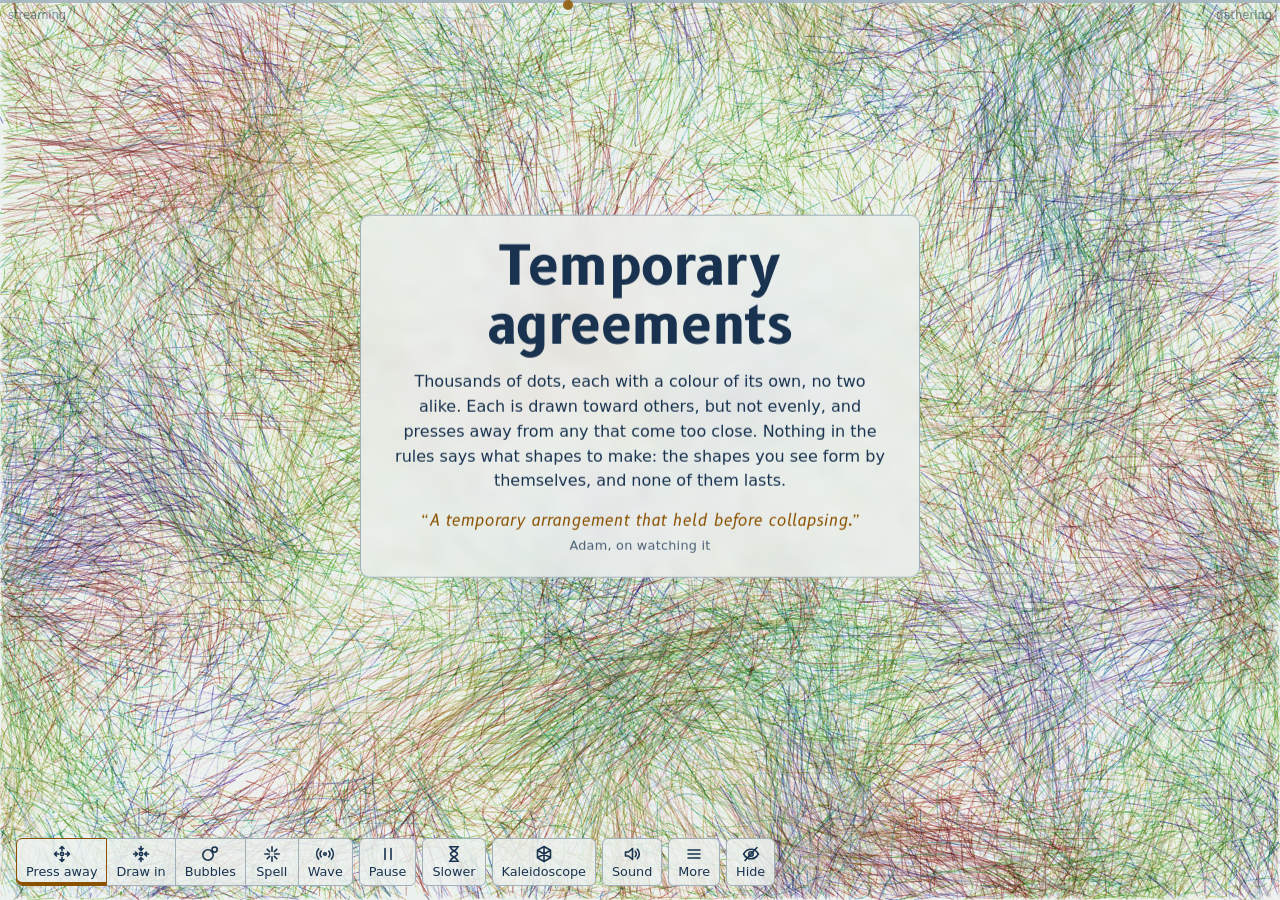
==== commit 66803919: "Temporary agreements, the fifth public version The clumps as blown bottles, the first choice in the " ====
--- a/site/process/temporary-agreements.html
+++ b/site/process/temporary-agreements.html
@@ -270,7 +270,7 @@
     <li data-g="looking" class="r"><button type="button" class="nm" data-k="t" data-s="long" aria-pressed="false"><b>Trails</b><span class="k"><kbd>T</kbd></span></button><p class="d">Longer or shorter trails behind the dots.</p></li>
     <li data-g="sound" class="r"><h3>Sound</h3><p class="note">With sound on, each bubble sounds its share against a soft hum that stands for the whole. <button type="button" class="more" aria-expanded="false">More about this</button></p><div class="rest note" hidden>A share is a ratio, and so is a musical interval, so 2/1 sounds an octave above the whole, 3/2 a fifth above and 1/2 an octave below. A bubble is in tune while it holds its share and slides out of tune when it is too full or too empty. It wavers as its dots stray from going round together, swells once each time round, splits into three voices when it breaks, and plucks when it pops. With bloops, bells, plucked strings or a whoopee cushion it sounds as it goes round instead of holding its note. Shares below 1/7 and above 18/1 would be too low or too high to hear well, so they are moved by whole octaves until they can be.</div><button type="button" class="nm" data-k="m" data-s="sound" aria-pressed="false"><b>Sound</b><span class="k"><kbd>M</kbd></span></button><p class="d">On or off. Besides the bubbles, each clump of dots sounds a note of its colour, more quietly while there are bubbles, and the rush of air is the streaming between them.</p></li>
     <li data-g="sound" class="r"><div class="nm"><label for="o-bvox"><b>Bubble voice</b></label><select id="o-bvox"><option value="0">Reed</option><option value="1">Kazoo</option><option value="2">Harmonica</option><option value="3">Tuning fork</option><option value="4">Bloopy</option><option value="5">Jaw harp</option><option value="6">Glass</option><option value="7">Strings</option><option value="8">Choir</option><option value="9">Bells</option><option value="10">Plucked strings</option><option value="11">Whoopee cushion</option><option value="12">Theremin</option></select><span class="k"><kbd>N</kbd></span></div><p class="d">Step through thirteen. <button type="button" class="more" aria-expanded="false">More about this</button></p><div class="rest" hidden>Reed, kazoo, harmonica, tuning fork, jaw harp, glass, bowed strings, a choir and a theremin hold their notes. The tuning fork is struck again each time round, the jaw harp is twanged twice each time round, with a wah that follows its turning, and the theremin glides from pitch to pitch with a wide, slow vibrato. Bloops, bells, plucked strings and a whoopee cushion’s sputtering blats sound as each bubble goes round. Each keeps the bubble’s share as its pitch.</div></li>
-    <li data-g="sound" class="r"><div class="nm"><label for="o-kind"><b>Clumps</b></label><select id="o-kind"><option value="0">Organ</option><option value="1">Tuned air</option><option value="2">Quiet</option></select></div></li>
+    <li data-g="sound" class="r"><div class="nm"><label for="o-kind"><b>Clumps</b></label><select id="o-kind"><option value="0">Blown bottles</option><option value="1">Organ</option><option value="2">Tuned air</option><option value="3">Quiet</option></select></div><p class="d"><i>Blown bottles</i> (the first choice): each clump you can see, up to five, rings like a bottle blown across its top, a note of its colour. <button type="button" class="more" aria-expanded="false">More about this</button></p><div class="rest" hidden>A clump begins as a breath and rings clearer as its dots grow more alike, and when it scatters its note breaks back into breath. Bigger clumps sound lower. The colour picks the note from five that always sound well together, A, B, C sharp, E and F sharp, each a simple ratio to the whole’s A, as the bubbles’ shares are: 1/1, 9/8, 5/4, 3/2 and 5/3. Going round the ring of colours goes through the five and comes back to where it began. A note holds while its clump lasts, and when two clumps merge their notes slide into one, with a soft chime. <i>Organ</i> and <i>Tuned air</i> sound up to eight of the places where like dots are gathered most, each a tone of its colour, played or breathed; <i>Quiet</i> leaves the bubbles and the rush of air.</div></li>
     <li data-g="sound" class="r"><div class="nm"><label for="o-whole"><b>A soft hum for the whole, under the bubbles</b></label><input type="checkbox" id="o-whole" checked></div></li>
     <li data-g="sound" class="r"><div class="nm"><label for="o-echo"><b>Echo</b></label><input type="range" id="o-echo" min="0" max="100" step="1" value="50"><output id="o-echo-out" for="o-echo"></output></div></li>
     <li data-g="sound" class="r"><div class="nm"><label for="o-level"><b>Volume</b></label><input type="range" id="o-level" min="3" max="60" step="1" value="22"><output id="o-level-out" for="o-level"></output><span class="k"><kbd>-</kbd> and <kbd>=</kbd></span></div><p class="d">Quieter or louder.</p></li>
@@ -1222,8 +1222,8 @@
     var t = S.F.tc, c = Math.cos(drift1(S.F));
     return c > 0.45 ? 'each dot is drawn toward dots like itself, so they gather' : c < -0.25 ? 'each dot is drawn after dots unlike itself, so they stream' : 'between gathering and streaming';
   }
-  /* Sound. The bubbles sound their shares against a tone that stands for the whole. Each clump of dots sounds a note of its colour, and the
-     streaming between them is a rush of air. */
+  /* Sound. The bubbles sound their shares against a tone that stands for the whole. Each clump of dots sounds a note of its colour, as a blown
+     bottle (the first choice), an organ or tuned air, and the streaming between them is a rush of air. */
   var A = { ctx: null, on: false, kind: 0, level: 0.22, master: null, bus: null, voices: [], windGain: null, windFilt: null, count: 0, delay: null, bv: [], whole: null, wave: null, plucks: 0, pluckT: 0, wholeOn: true, bvoice: 0, waves: [], lastL: 0, strikes: 0, strikeT: 0 };
   var OPT = { echo: 50 };
   var WHOLE = 220;      /* the whole's tone, in Hz: every share is heard against it */
@@ -1290,13 +1290,17 @@
     lp2 = c.createBiquadFilter(); lp2.type = 'lowpass'; lp2.frequency.value = 900; lp2.Q.value = 0.3;
     A.windGain = c.createGain(); A.windGain.gain.value = 0;
     src.connect(A.windFilt); A.windFilt.connect(lp2); lp2.connect(A.windGain); A.windGain.connect(A.bus); src.start();
+    (function () { var re = new Float32Array(5), im = new Float32Array(5); im[1] = 1; im[2] = 0.16; im[3] = 0.07; im[4] = 0.02; A.botw = c.createPeriodicWave(re, im); }());      /* a bottle's tone: nearly pure, with a little of its octave and twelfth so that a small speaker carries its pitch */
+    A.bot = []; A.bt = { v: [], R: {}, n: 0, chimeT: -1, cand: [] };
+    for (i = 0; i < 5; i++) { A.bot.push(bottleVoice()); A.bt.v.push({ on: false, busy: 0, ev: '', pk: 0, x: 0, y: 0, area: 0, alike: 0, c: 0, ring: 0, born: 0, f: WHOLE, chime: false, n: 0, lost: 0, join: 0, with: 0, u: 0 }); }      /* the clumps as blown bottles: five voices */
     return true;
   }
-  function voiceKind() {        /* the clumps as an organ or as tuned air, and the echo */
+  function voiceKind() {        /* the clumps as blown bottles, an organ or tuned air, and the echo */
     var now, i, v;
     if (!A.ctx) { return; }
     now = A.ctx.currentTime;
-    for (i = 0; i < A.voices.length; i++) { v = A.voices[i]; v.og.gain.setTargetAtTime(A.kind === 0 ? 1 : 0, now, 0.2); v.ag.gain.setTargetAtTime(A.kind === 1 ? 22 : 0, now, 0.2); }
+    for (i = 0; i < A.voices.length; i++) { v = A.voices[i]; v.og.gain.setTargetAtTime(A.kind === 1 ? 1 : 0, now, 0.2); v.ag.gain.setTargetAtTime(A.kind === 2 ? 22 : 0, now, 0.2); }
+    if (A.kind !== 0) { for (i = 0; i < A.bot.length; i++) { A.bot[i].g.gain.setTargetAtTime(0, now, 0.2); A.bt.v[i].on = false; } }      /* the bottles fall quiet, and begin afresh when chosen again */
     A.delay.delayTime.setTargetAtTime(0.33, now, 0.2);
     A.wet.gain.setTargetAtTime(0.7 * OPT.echo / 100, now, 0.2); A.fb.gain.setTargetAtTime(0.2 + 0.36 * OPT.echo / 100, now, 0.2);
   }
@@ -1529,6 +1533,181 @@
     sp = cnt ? sp / cnt : 0;
     A.windGain.gain.setTargetAtTime(0.09 * Math.max(0, 1 - sum / 2.5) * Math.min(1, sp / 0.2) * (nb ? 0.6 : 1), now, 0.5);
     A.windFilt.frequency.setTargetAtTime(260 + 520 * Math.min(1, sp / 0.7), now, 0.5);
+    bottleSound(now, duck);
+  }
+  /* The clumps as blown bottles. The clumps you can see are read from the same fields as hear() reads, over each clump rather than at one
+     place, by where the strongest part of the colour (once round the ring, twice or three times) is strong. Taken from the strongest place
+     down, each place joins the clump beside it; where two meet, they are one clump if the place where they meet is at least half as strong
+     as the fainter one's peak, and two if it dips lower, as two clumps you can see with thinner ground between them. A clump big and tight
+     enough to see takes a voice, up to five, keeps it while it lasts, and lets it go only once it is fainter and smaller than it had to be
+     to start, so a note does not flicker. */
+  var BOT = { lo: 0.7, part: 0.5, start: 1, a0: 40, a1: 15, settle: 5, join: 8, lost: 3 };      /* the strength a clump's places need; how strong, against the fainter peak, the place where two meet must be for them to be one; the peak and the size (in places) a clump needs to start a note, and the size it keeps its voice down to; in readings (ten a second), how long a clump is seen before its note begins, how long two notes stay in one clump before they merge, and how long a note holds on with its clump not found */
+  var BOTP = [1, 9 / 8, 5 / 4, 3 / 2, 5 / 3];      /* the five notes, as ratios to the whole's A: A, B, C sharp, E and F sharp, which all sound well together */
+  function clumpsSeen(F, R) {
+    var gw = F.gw, gh = F.gh, g = gw * gh, three = F.k3 > 0, sm = F.smooth, cw = F.w / gw, ch = F.h / gh, hw = F.w / 2, hh = F.h / 2, C1 = F.C1, S1 = F.S1, C2 = F.C2, S2 = F.S2, C3 = F.C3, S3 = F.S3;
+    var K, D1, D2, lab, ord, up, pk, at, nb, out = [], k, m = 0, nr = 0, q, n, i, j, r, a, b, c, ra, rb, px, py, a1, a2, a3, ph;
+    if (!R.K || R.K.length !== g) { R.K = new Float32Array(g); R.D1 = new Float32Array(g); R.D2 = new Float32Array(g); R.tmp = new Float32Array(g); R.lab = new Int32Array(g); R.ord = new Int32Array(g); R.up = new Int32Array(g + 1); R.pk = new Int32Array(g + 1); R.at = new Int32Array(g + 1); R.nb = new Int32Array(4); }
+    K = R.K; D1 = R.D1; D2 = R.D2; lab = R.lab; ord = R.ord; up = R.up; pk = R.pk; at = R.at; nb = R.nb;
+    D1.set(F.W); blur(D1, R.tmp, gw, gh, sm ? 3 : 5, sm ? 8 : 3); D2.set(F.W); blur(D2, R.tmp, gw, gh, sm ? 2 : 3, sm ? 6 : 3);      /* the crowd, averaged over the same patch as each part of the colour */
+    for (k = 0; k < g; k++) { a = C1[k] * C1[k] + S1[k] * S1[k]; b = C2[k] * C2[k] + S2[k] * S2[k]; c = three ? C3[k] * C3[k] + S3[k] * S3[k] : 0; K[k] = Math.sqrt(Math.max(a, b, c)); lab[k] = 0; if (K[k] > BOT.lo) { ord[m++] = k; } }
+    ord.subarray(0, m).sort(function (x, y) { return K[y] - K[x]; });
+    function root(x) { while (up[x] !== x) { up[x] = up[up[x]]; x = up[x]; } return x; }
+    for (q = 0; q < m; q++) {
+      k = ord[q]; i = k % gw; j = (k - i) / gw; ra = 0;
+      nb[0] = lab[j * gw + (i + 1) % gw]; nb[1] = lab[j * gw + (i + gw - 1) % gw]; nb[2] = lab[((j + 1) % gh) * gw + i]; nb[3] = lab[((j + gh - 1) % gh) * gw + i];
+      for (n = 0; n < 4; n++) {
+        if (!nb[n]) { continue; }
+        rb = root(nb[n]);
+        if (!ra) { ra = rb; } else if (rb !== ra) {
+          if (K[k] >= BOT.part * Math.min(K[pk[ra]], K[pk[rb]])) { if (K[pk[rb]] > K[pk[ra]]) { up[ra] = rb; ra = rb; } else { up[rb] = ra; } }      /* where they meet is strong enough: one clump */
+          else if (K[pk[rb]] > K[pk[ra]]) { ra = rb; }      /* two: the place goes with the stronger */
+        }
+      }
+      if (!ra) { nr += 1; ra = nr; up[nr] = nr; pk[nr] = k; at[nr] = 0; }
+      lab[k] = ra;
+    }
+    for (q = 0; q < m; q++) {
+      k = ord[q]; ra = root(lab[k]);
+      if (!at[ra]) { r = { id: out.length + 1, area: 0, peak: K[pk[ra]], pk: pk[ra], c1: 0, s1: 0, c2: 0, s2: 0, c3: 0, s3: 0, d1: 0, d2: 0, ex: 0, ey: 0, w: 0 }; out.push(r); at[ra] = r.id; }
+      r = out[at[ra] - 1]; lab[k] = r.id; r.area += 1;
+      r.c1 += C1[k]; r.s1 += S1[k]; r.c2 += C2[k]; r.s2 += S2[k]; if (three) { r.c3 += C3[k]; r.s3 += S3[k]; } r.d1 += D1[k]; r.d2 += D2[k];
+      a = (k % gw - r.pk % gw) * cw; b = ((k / gw | 0) - (r.pk / gw | 0)) * ch;      /* where it is: its places, the stronger counting more, about its peak */
+      if (a > hw) { a -= F.w; } else if (a < -hw) { a += F.w; }
+      if (b > hh) { b -= F.h; } else if (b < -hh) { b += F.h; }
+      r.ex += K[k] * a; r.ey += K[k] * b; r.w += K[k];
+    }
+    for (q = 0; q < out.length; q++) {
+      r = out[q]; px = (r.pk % gw + 0.5) * cw; py = ((r.pk / gw | 0) + 0.5) * ch;
+      r.x = ((px + r.ex / r.w) % F.w + F.w) % F.w; r.y = ((py + r.ey / r.w) % F.h + F.h) % F.h;
+      a1 = Math.sqrt(r.c1 * r.c1 + r.s1 * r.s1) / r.d1; a2 = Math.sqrt(r.c2 * r.c2 + r.s2 * r.s2) / r.d2; a3 = three ? Math.sqrt(r.c3 * r.c3 + r.s3 * r.s3) / r.d2 : 0;
+      ph = a1 >= a2 && a1 >= a3 ? Math.atan2(r.s1, r.c1) : a2 >= a3 ? Math.atan2(r.s2, r.c2) : Math.atan2(r.s3, r.c3);
+      r.alike = Math.max(a1, a2, a3); r.u = (ph / 6.283185307 + 1) % 1;      /* how alike its dots are, from 0 to 1, and where its colour is on the ring */
+    }
+    return out;
+  }
+  function bottleNote(u, area) {        /* its colour picks one of the five notes, and its size the octave: one twice as wide sounds nearly an octave lower */
+    var f = WHOLE * BOTP[Math.round(u * 5) % 5], t = Math.max(165, Math.min(990, 440 * Math.pow(300 / Math.max(1, area), 0.45)));
+    while (f < t / 1.41421356) { f *= 2; }
+    while (f > t * 1.41421356) { f /= 2; }
+    return f;
+  }
+  function climb(K, gw, gh, k) {        /* from a place toward the top of the clump it is on, eight steps at most */
+    var s, i, j, dx, dy, q, bk;
+    for (s = 0; s < 8; s++) {
+      i = k % gw; j = (k - i) / gw; bk = k;
+      for (dy = -1; dy <= 1; dy++) { for (dx = -1; dx <= 1; dx++) { q = ((j + dy + gh) % gh) * gw + (i + dx + gw) % gw; if (K[q] > K[bk]) { bk = q; } } }
+      if (bk === k) { break; }
+      k = bk;
+    }
+    return k;
+  }
+  function bottleTrack(cl, R, F, now, T) {        /* which clump each voice follows, and what each does now (ev): start, hold, merge, absorbed or scatter */
+    var vs = T.v, K = R.K, lab = R.lab, gw = F.gw, gh = F.gh, hw = F.w / 2, hh = F.h / 2, by = {}, mine = {}, wait = [], cand = [], lost = [], got, i, j, k, n, v, b, r, id, f, d, bd, dx, dy;
+    for (i = 0; i < vs.length; i++) {
+      v = vs[i]; v.ev = '';
+      if (!v.on) { continue; }
+      k = climb(K, gw, gh, v.pk); id = K[k] > BOT.lo ? lab[k] : 0;      /* each follows the top of its own clump, which moves as the clump does */
+      if (id && cl[id - 1].area < BOT.a1) { id = 0; }
+      if (!id) { lost.push(i); continue; }
+      v.lost = 0; v.pk = k;
+      if (!by[id]) { by[id] = []; }
+      by[id].push(i);
+    }
+    for (j = 0; j < lost.length; j++) {        /* not found where it was: it goes over to the nearest clump close by that has no note, or holds where it was, and has scattered if none is found within a few readings */
+      v = vs[lost[j]]; id = 0; bd = 0.0225;
+      for (n = 0; n < cl.length; n++) {
+        r = cl[n]; if (by[r.id] || r.area < BOT.a1) { continue; }
+        dx = Math.abs(r.x - v.x); if (dx > hw) { dx = F.w - dx; } dy = Math.abs(r.y - v.y); if (dy > hh) { dy = F.h - dy; } d = dx * dx + dy * dy;
+        if (d < bd) { bd = d; id = r.id; }
+      }
+      if (id) { v.lost = 0; v.pk = cl[id - 1].pk; by[id] = [lost[j]]; continue; }
+      v.lost += 1; if (v.lost >= BOT.lost) { v.on = false; v.busy = now + 1.5; v.ev = 'scatter'; } else { v.ev = 'hold'; }
+    }
+    for (id in by) {
+      if (!by.hasOwnProperty(id)) { continue; }
+      k = by[id]; r = cl[id - 1]; mine[id] = true;
+      k.sort(function (x, y) { return vs[y].area - vs[x].area; });
+      b = vs[k[0]]; b.ev = 'hold'; b.join = 0; got = [];
+      for (j = 1; j < k.length; j++) {        /* another note in the same clump: they have merged once they share its top, or have stayed in it together most of a second */
+        v = vs[k[j]]; v.join = v.with === b.n ? v.join + 1 : 1; v.with = b.n; v.ev = 'hold'; v.x = (v.pk % gw + 0.5) * F.w / gw; v.y = ((v.pk / gw | 0) + 0.5) * F.h / gh;
+        if (v.pk === b.pk || v.join >= BOT.join) { got.push(v); }
+      }
+      if (got.length) {        /* the biggest keeps its voice and its note, at the octave of the size they make now; each other slides into that note, or the same an octave away, whichever is nearer; and they chime as they join */
+        f = bottleNote(b.u, r.area);
+        for (j = 0; j < got.length; j++) { v = got[j]; v.on = false; v.busy = now + 2.5; v.ev = 'absorbed'; v.f = f * Math.pow(2, Math.round(Math.log(v.f / f) / Math.LN2)); }
+        b.ev = 'merge'; b.f = f; b.chime = now - T.chimeT > 0.25; if (b.chime) { T.chimeT = now; }
+      }
+      if (k.length === got.length + 1) { b.pk = r.pk; b.x = r.x; b.y = r.y; }      /* alone in its clump, it follows the clump's top and is heard from its middle */
+      else { b.x = (b.pk % gw + 0.5) * F.w / gw; b.y = ((b.pk / gw | 0) + 0.5) * F.h / gh; }
+      b.area = r.area; b.alike = r.alike; b.ring = Math.min(1, (now - b.born) / 1.2);
+      b.c = Math.max(0, Math.min(1, (r.alike - 0.5) / 0.25)) * b.ring;      /* how clearly it rings: from breath, as its dots grow more alike, and only after it has begun as a breath */
+    }
+    for (j = 0; j < cl.length; j++) {        /* a clump not yet heard, big and tight enough, is seen for half a second before its note begins */
+      r = cl[j]; if (mine[r.id] || r.peak < BOT.start || r.area < BOT.a0) { continue; }
+      for (i = 0, n = 1; i < T.cand.length; i++) { k = climb(K, gw, gh, T.cand[i].pk); if (k >= 0 && lab[k] === r.id) { n = T.cand[i].n + 1; break; } }
+      cand.push({ pk: r.pk, n: n }); if (n >= BOT.settle) { wait.push(r); }
+    }
+    T.cand = cand;
+    wait.sort(function (x, y) { return y.area - x.area; });
+    for (j = 0, i = 0; j < wait.length; j++) {        /* the biggest first take the voices that are free */
+      while (i < vs.length && (vs[i].on || vs[i].busy > now)) { i++; }
+      if (i >= vs.length) { break; }
+      r = wait[j]; v = vs[i]; T.n += 1;
+      v.on = true; v.ev = 'start'; v.n = T.n; v.born = now; v.ring = 0; v.c = 0; v.lost = 0; v.join = 0; v.with = 0; v.pk = r.pk; v.x = r.x; v.y = r.y; v.area = r.area; v.alike = r.alike; v.u = r.u; v.f = bottleNote(r.u, r.area);
+    }
+  }
+  function bottleVoice() {        /* a blown bottle: a nearly pure tone that wavers a little with the breath, the breath through the bottle at its note, and the hiss of air across its lip */
+    var c = A.ctx, v = { o: c.createOscillator(), fm: c.createGain(), tg: c.createGain(), n: c.createBufferSource(), bp: c.createBiquadFilter(), bg: c.createGain(), ep: c.createBiquadFilter(), eg: c.createGain(),
+      w1: c.createOscillator(), w1d: c.createGain(), w2: c.createOscillator(), w2d: c.createGain(), w3: c.createOscillator(), w3d: c.createGain(), g: c.createGain(), pan: c.createStereoPanner ? c.createStereoPanner() : null };
+    v.o.setPeriodicWave(A.botw); v.o.frequency.value = WHOLE; v.tg.gain.value = 0; v.o.connect(v.fm); v.fm.connect(v.tg); v.tg.connect(v.g);
+    v.w1.frequency.value = 3.7 + Math.random(); v.w1d.gain.value = 0.07; v.w2.frequency.value = 6.1 + Math.random(); v.w2d.gain.value = 0.05;      /* the wavering, at two rates that do not keep step */
+    v.w1.connect(v.w1d); v.w1d.connect(v.fm.gain); v.w2.connect(v.w2d); v.w2d.connect(v.fm.gain);
+    v.w3.frequency.value = 0.6 + 0.4 * Math.random(); v.w3d.gain.value = 3; v.w3.connect(v.w3d); v.w3d.connect(v.o.detune);      /* and a few cents of drift in pitch */
+    v.n.buffer = A.noise; v.n.loop = true;
+    v.bp.type = 'bandpass'; v.bp.frequency.value = WHOLE; v.bp.Q.value = 3; v.bg.gain.value = 0; v.n.connect(v.bp); v.bp.connect(v.bg); v.bg.connect(v.g);
+    v.ep.type = 'bandpass'; v.ep.frequency.value = 1800; v.ep.Q.value = 0.7; v.eg.gain.value = 0; v.n.connect(v.ep); v.ep.connect(v.eg); v.eg.connect(v.g);
+    v.g.gain.value = 0;
+    if (v.pan) { v.g.connect(v.pan); v.pan.connect(A.bus); } else { v.g.connect(A.bus); }
+    v.o.start(); v.w1.start(); v.w2.start(); v.w3.start(); v.n.start(0, Math.random() * 1.9);
+    return v;
+  }
+  function breath(f, q, lv) { return lv * 0.7071 * Math.sqrt(3 * q * A.ctx.sampleRate / (Math.PI * f)); }      /* the gain that makes the air through a filter at f, as sharp as q, as strong as a tone of strength lv */
+  function chime(f, lv, pan, now) {        /* a soft chime as two clumps join: a small glass bell an octave above their note */
+    var c = A.ctx, out = c.createGain(), p = null, P = [[2, 1, 1.6], [5.4, 0.25, 0.5]], k, o, g, first = null;
+    out.gain.value = lv;
+    if (c.createStereoPanner) { p = c.createStereoPanner(); p.pan.value = pan; out.connect(p); p.connect(A.bus); } else { out.connect(A.bus); }
+    for (k = 0; k < P.length; k++) {
+      if (f * P[k][0] > 9000) { continue; }
+      o = c.createOscillator(); o.type = 'sine'; o.frequency.value = f * P[k][0]; g = c.createGain();
+      g.gain.setValueAtTime(0.0001, now); g.gain.exponentialRampToValueAtTime(P[k][1], now + 0.006); g.gain.exponentialRampToValueAtTime(0.0001, now + P[k][2]);
+      o.connect(g); g.connect(out); o.start(now); o.stop(now + P[k][2] + 0.05); if (!first) { first = o; }
+    }
+    if (first) { first.onended = function () { try { out.disconnect(); if (p) { p.disconnect(); } } catch (e) { /* gone already */ } }; }
+  }
+  function bottleSound(now, duck) {
+    var F = S.F, T = A.bt, i, v, x, c, lv, ex, ey, d, pn, q, hw = F.w / 2, hh = F.h / 2;
+    if (A.kind !== 0) { return; }
+    bottleTrack(clumpsSeen(F, T.R), T.R, F, now, T);
+    for (i = 0; i < T.v.length; i++) {
+      v = T.v[i]; x = A.bot[i];
+      if (!v.ev) { continue; }
+      if (v.ev === 'scatter') {        /* its note breaks back into breath, and fades */
+        x.tg.gain.setTargetAtTime(0, now, 0.05); x.bp.Q.setTargetAtTime(2, now, 0.05); x.bg.gain.setTargetAtTime(breath(v.f, 2, 1.1), now, 0.03); x.eg.gain.setTargetAtTime(0.4 * breath(1800, 0.7, 1), now, 0.03); x.g.gain.setTargetAtTime(0, now, 0.35);
+        continue;
+      }
+      if (v.ev === 'start') { x.tg.gain.setTargetAtTime(0, now, 0.01); x.o.frequency.setValueAtTime(v.f, now + 0.05); x.bp.frequency.setValueAtTime(v.f, now + 0.05); }      /* any last of what it sounded before is let go first */
+      else if (v.ev === 'merge' || v.ev === 'absorbed') { x.o.frequency.setTargetAtTime(v.f, now, 0.35); x.bp.frequency.setTargetAtTime(v.f, now, 0.35); }      /* the notes slide into one */
+      if (v.ev === 'absorbed') { x.g.gain.setTargetAtTime(0, now, 0.6); continue; }
+      ex = v.x - S.cx; if (ex > hw) { ex -= F.w; } else if (ex < -hw) { ex += F.w; }
+      ey = v.y - S.cy; if (ey > hh) { ey -= F.h; } else if (ey < -hh) { ey += F.h; }
+      lv = 0.09 * loudFor(v.f) * Math.max(0.5, Math.min(1.25, Math.sqrt(v.area / 400))) * (0.55 + 0.45 * v.c) * duck;      /* bigger clumps a little louder, and a breath softer than a clear note; as loud as the organ while gathering */
+      if (S.zoom > 1) { d = Math.sqrt(ex * ex + ey * ey) / (hw / S.zoom); lv *= Math.max(0.1, 1 - 0.6 * Math.max(0, d - 0.6)); }      /* zoomed in, what is out of view is fainter */
+      c = v.c; q = 3 + 9 * c;      /* the breath narrows to the note as it rings clearer */
+      x.g.gain.setTargetAtTime(lv, now, 0.25);
+      x.tg.gain.setTargetAtTime(Math.sqrt(c), now, 0.15); x.bp.Q.setTargetAtTime(q, now, 0.15); x.bg.gain.setTargetAtTime(breath(v.f, q, 0.9 - 0.75 * c), now, 0.15); x.eg.gain.setTargetAtTime((0.36 - 0.3 * c) * breath(1800, 0.7, 1), now, 0.15);
+      pn = Math.max(-0.85, Math.min(0.85, ex / hw * S.zoom)); if (x.pan) { x.pan.pan.setTargetAtTime(pn, now, 0.15); }
+      if (v.ev === 'merge' && v.chime) { chime(v.f, 0.45 * lv, pn, now); }
+    }
   }
   /* Saving: a still of the picture, or a clip of it moving. The viewer is asked before anything is saved. */
   var SAVE = { dl: null, rec: null, chunks: [], t0: 0, timer: 0, kill: 0, type: '', ext: '', dest: null, stream: null, cv: null, cx: null, busy: false, err: '', watch: 0,
@@ -1816,7 +1995,7 @@
     if (S.nYou && F.n !== S.n0) { add(num(F.n) + ' dots', function () { crowd(S.n0); S.nYou = false; say(num(S.F.n) + ' dots.', 1800); }); }      /* a count chosen here; not the crowd thinned by itself */
     if (S.roomi !== 2) { add('Room: ' + ROOMN[S.roomi].toLowerCase(), function () { while (S.roomi !== 2) { roomStep(S.roomi < 2 ? 1 : -1); } }); }
     if (A.on && A.bvoice) { add('Bubble voice: ' + BVOX[A.bvoice].name.toLowerCase(), function () { setBubbleVoice(0); syncPanel(); say(BVOX[0].say, 3200); }); }
-    if (A.on && A.kind) { add(A.kind === 1 ? 'Clumps as air' : 'Clumps quiet', function () { pick('o-kind', '0'); }); }
+    if (A.on && A.kind) { add(A.kind === 1 ? 'Clumps as an organ' : A.kind === 2 ? 'Clumps as air' : 'Clumps quiet', function () { pick('o-kind', '0'); }); }
     if (A.on && !A.wholeOn) { add('No hum for the whole', function () { var c = el('o-whole'); c.checked = true; c.dispatchEvent(new Event('change')); }); }
     return t;
   }
@@ -2023,7 +2202,8 @@
   }
   el('o-whole').addEventListener('change', function () { A.wholeOn = el('o-whole').checked; say(A.wholeOn ? 'The soft hum for the whole is on: each bubble\u2019s share is heard against it.' : 'The hum for the whole is off. The bubbles keep their pitches.', 2600); });
   el('o-bvox').addEventListener('change', function () { setBubbleVoice(+el('o-bvox').value); status(); });
-  el('o-kind').addEventListener('change', function () { A.kind = +el('o-kind').value; voiceKind(); status(); });
+  var KSAY = ['Clumps as blown bottles: each clump you can see rings a note of its colour, a breath at first, clearer as its dots grow alike.', 'Clumps as an organ: up to eight places where like dots gather most, each a tone of its colour.', 'Clumps as tuned air: the organ’s tones, breathed.', 'Clumps quiet: the bubbles and the rush of air go on.'];
+  el('o-kind').addEventListener('change', function () { A.kind = +el('o-kind').value; voiceKind(); status(); say(KSAY[A.kind], 3200); });
   el('o-echo').addEventListener('input', function () { OPT.echo = +el('o-echo').value; voiceKind(); syncPanel(); });
   el('o-level').addEventListener('input', function () { A.level = +el('o-level').value / 100; audioLevel(); syncPanel(); });
   syncPanel();
@@ -2164,7 +2344,7 @@
     else if (k === 'm' || k === 'M') {
       soundOn(!A.on);
       if (!A.ctx) { return; }
-      say(A.on ? 'Sound on: each bubble sounds its share' + (A.kind === 2 ? '.' : ', each clump its colour.') : 'Sound off.', A.on ? 3000 : 1500);
+      say(A.on ? 'Sound on: each bubble sounds its share' + (A.kind === 3 ? '.' : ', each clump its colour.') : 'Sound off.', A.on ? 3000 : 1500);
     }
     else if (k === 'c' || k === 'C') {
       S.kind = ((S.kind || 0) + 1) % 3;
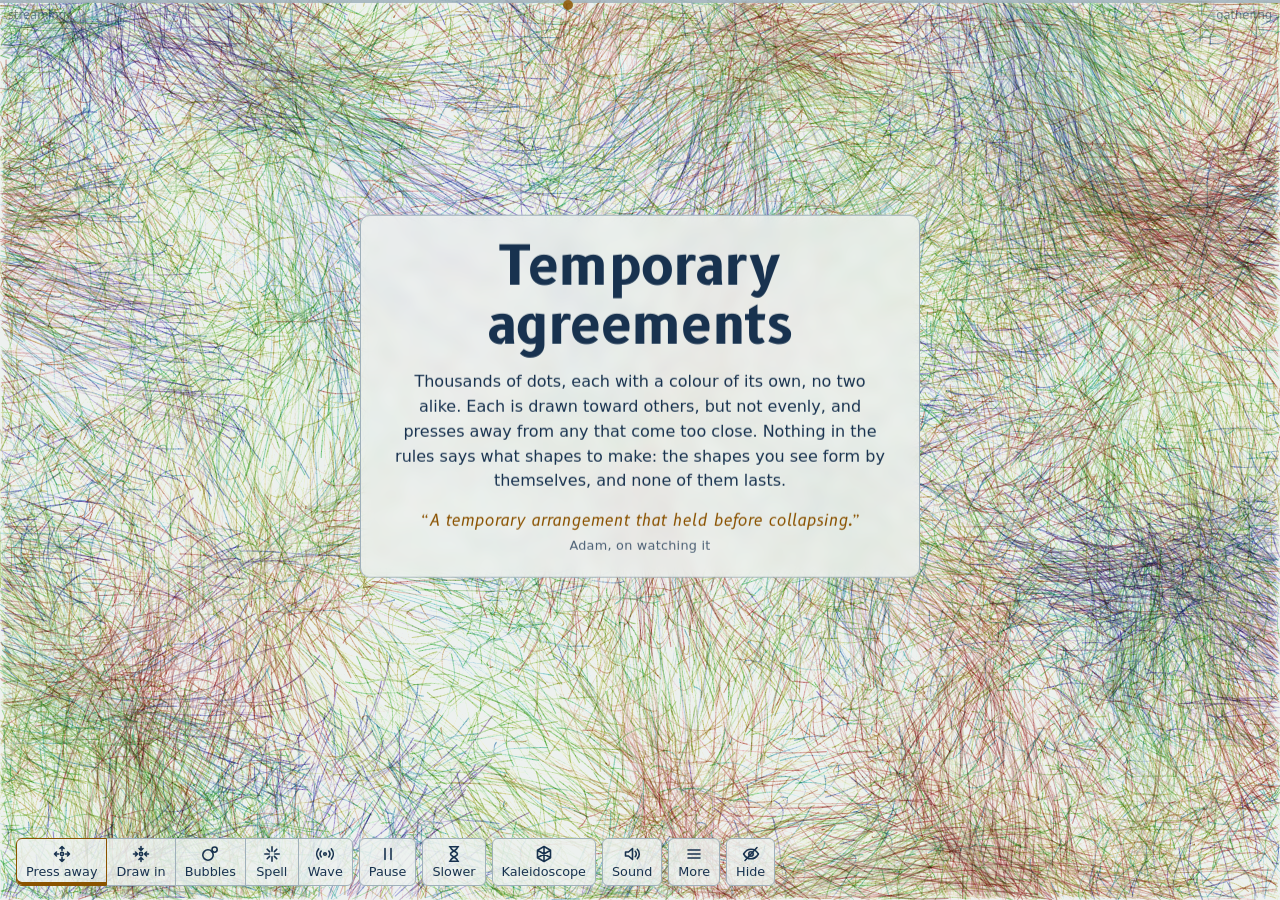
==== commit 17c3ee80: "Temporary agreements, the sixth public version Co-Authored-By: Claude Opus 5.5 <noreply@anthropic.co" ====
--- a/site/process/temporary-agreements.html
+++ b/site/process/temporary-agreements.html
@@ -271,6 +271,7 @@
     <li data-g="sound" class="r"><h3>Sound</h3><p class="note">With sound on, each bubble sounds its share against a soft hum that stands for the whole. <button type="button" class="more" aria-expanded="false">More about this</button></p><div class="rest note" hidden>A share is a ratio, and so is a musical interval, so 2/1 sounds an octave above the whole, 3/2 a fifth above and 1/2 an octave below. A bubble is in tune while it holds its share and slides out of tune when it is too full or too empty. It wavers as its dots stray from going round together, swells once each time round, splits into three voices when it breaks, and plucks when it pops. With bloops, bells, plucked strings or a whoopee cushion it sounds as it goes round instead of holding its note. Shares below 1/7 and above 18/1 would be too low or too high to hear well, so they are moved by whole octaves until they can be.</div><button type="button" class="nm" data-k="m" data-s="sound" aria-pressed="false"><b>Sound</b><span class="k"><kbd>M</kbd></span></button><p class="d">On or off. Besides the bubbles, each clump of dots sounds a note of its colour, more quietly while there are bubbles, and the rush of air is the streaming between them.</p></li>
     <li data-g="sound" class="r"><div class="nm"><label for="o-bvox"><b>Bubble voice</b></label><select id="o-bvox"><option value="0">Reed</option><option value="1">Kazoo</option><option value="2">Harmonica</option><option value="3">Tuning fork</option><option value="4">Bloopy</option><option value="5">Jaw harp</option><option value="6">Glass</option><option value="7">Strings</option><option value="8">Choir</option><option value="9">Bells</option><option value="10">Plucked strings</option><option value="11">Whoopee cushion</option><option value="12">Theremin</option></select><span class="k"><kbd>N</kbd></span></div><p class="d">Step through thirteen. <button type="button" class="more" aria-expanded="false">More about this</button></p><div class="rest" hidden>Reed, kazoo, harmonica, tuning fork, jaw harp, glass, bowed strings, a choir and a theremin hold their notes. The tuning fork is struck again each time round, the jaw harp is twanged twice each time round, with a wah that follows its turning, and the theremin glides from pitch to pitch with a wide, slow vibrato. Bloops, bells, plucked strings and a whoopee cushion’s sputtering blats sound as each bubble goes round. Each keeps the bubble’s share as its pitch.</div></li>
     <li data-g="sound" class="r"><div class="nm"><label for="o-kind"><b>Clumps</b></label><select id="o-kind"><option value="0">Blown bottles</option><option value="1">Organ</option><option value="2">Tuned air</option><option value="3">Quiet</option></select></div><p class="d"><i>Blown bottles</i> (the first choice): each clump you can see, up to five, rings like a bottle blown across its top, a note of its colour. <button type="button" class="more" aria-expanded="false">More about this</button></p><div class="rest" hidden>A clump begins as a breath and rings clearer as its dots grow more alike, and when it scatters its note breaks back into breath. Bigger clumps sound lower. The colour picks the note from five that always sound well together, A, B, C sharp, E and F sharp, each a simple ratio to the whole’s A, as the bubbles’ shares are: 1/1, 9/8, 5/4, 3/2 and 5/3. Going round the ring of colours goes through the five and comes back to where it began. A note holds while its clump lasts, and when two clumps merge their notes slide into one, with a soft chime. <i>Organ</i> and <i>Tuned air</i> sound up to eight of the places where like dots are gathered most, each a tone of its colour, played or breathed; <i>Quiet</i> leaves the bubbles and the rush of air.</div></li>
+    <li data-g="sound" class="r"><div class="nm"><label for="o-back"><b>Background</b></label><select id="o-back"><option value="0">None</option><option value="1">Synth pulse</option></select></div><p class="d"><i>None</i> (the first choice), or <i>Synth pulse</i>: a slow, steady beat under everything, like the synths of 1980s films. <button type="button" class="more" aria-expanded="false">More about this</button></p><div class="rest" hidden>Ninety beats a minute. A bass pulses twice to each beat, a soft kick, snare and hi-hat keep time without changing, and a warm pad holds four chords, F sharp minor, D, A and E, that come round every 21 seconds. As the dots gather, the pad brightens and the chords’ notes ripple over the beat one after another, with an echo; as they stream, the ripple fades away. It is tuned to the whole’s A, and the bottles’ five notes are its key’s own, so nothing clashes. It plays a little under the bottles, and more quietly while there are bubbles. Volume turns it with everything else.</div></li>
     <li data-g="sound" class="r"><div class="nm"><label for="o-whole"><b>A soft hum for the whole, under the bubbles</b></label><input type="checkbox" id="o-whole" checked></div></li>
     <li data-g="sound" class="r"><div class="nm"><label for="o-echo"><b>Echo</b></label><input type="range" id="o-echo" min="0" max="100" step="1" value="50"><output id="o-echo-out" for="o-echo"></output></div></li>
     <li data-g="sound" class="r"><div class="nm"><label for="o-level"><b>Volume</b></label><input type="range" id="o-level" min="3" max="60" step="1" value="22"><output id="o-level-out" for="o-level"></output><span class="k"><kbd>-</kbd> and <kbd>=</kbd></span></div><p class="d">Quieter or louder.</p></li>
@@ -1223,8 +1224,9 @@
     return c > 0.45 ? 'each dot is drawn toward dots like itself, so they gather' : c < -0.25 ? 'each dot is drawn after dots unlike itself, so they stream' : 'between gathering and streaming';
   }
   /* Sound. The bubbles sound their shares against a tone that stands for the whole. Each clump of dots sounds a note of its colour, as a blown
-     bottle (the first choice), an organ or tuned air, and the streaming between them is a rush of air. */
-  var A = { ctx: null, on: false, kind: 0, level: 0.22, master: null, bus: null, voices: [], windGain: null, windFilt: null, count: 0, delay: null, bv: [], whole: null, wave: null, plucks: 0, pluckT: 0, wholeOn: true, bvoice: 0, waves: [], lastL: 0, strikes: 0, strikeT: 0 };
+     bottle (the first choice), an organ or tuned air, and the streaming between them is a rush of air. Under it all, when chosen, a background:
+     a synth pulse. */
+  var A = { ctx: null, on: false, kind: 0, level: 0.22, master: null, bus: null, voices: [], windGain: null, windFilt: null, count: 0, delay: null, bv: [], whole: null, wave: null, plucks: 0, pluckT: 0, wholeOn: true, bvoice: 0, waves: [], lastL: 0, strikes: 0, strikeT: 0, back: 0, pulse: null, pulseG: null, pulseT: 0 };
   var OPT = { echo: 50 };
   var WHOLE = 220;      /* the whole's tone, in Hz: every share is heard against it */
   function rootMul() { return 1; }      /* the clumps' ring of pitch stays on A */
@@ -1293,6 +1295,7 @@
     (function () { var re = new Float32Array(5), im = new Float32Array(5); im[1] = 1; im[2] = 0.16; im[3] = 0.07; im[4] = 0.02; A.botw = c.createPeriodicWave(re, im); }());      /* a bottle's tone: nearly pure, with a little of its octave and twelfth so that a small speaker carries its pitch */
     A.bot = []; A.bt = { v: [], R: {}, n: 0, chimeT: -1, cand: [] };
     for (i = 0; i < 5; i++) { A.bot.push(bottleVoice()); A.bt.v.push({ on: false, busy: 0, ev: '', pk: 0, x: 0, y: 0, area: 0, alike: 0, c: 0, ring: 0, born: 0, f: WHOLE, chime: false, n: 0, lost: 0, join: 0, with: 0, u: 0 }); }      /* the clumps as blown bottles: five voices */
+    A.pulseG = c.createGain(); A.pulseG.connect(A.master);      /* the background joins past the echo, which it has its own of: Volume turns it, and a clip carries it */
     return true;
   }
   function voiceKind() {        /* the clumps as blown bottles, an organ or tuned air, and the echo */
@@ -1533,6 +1536,7 @@
     sp = cnt ? sp / cnt : 0;
     A.windGain.gain.setTargetAtTime(0.09 * Math.max(0, 1 - sum / 2.5) * Math.min(1, sp / 0.2) * (nb ? 0.6 : 1), now, 0.5);
     A.windFilt.frequency.setTargetAtTime(260 + 520 * Math.min(1, sp / 0.7), now, 0.5);
+    A.pulseG.gain.setTargetAtTime(nb ? 0.6 : 1, now, 0.5);      /* the background, as the air, a little quieter while there are bubbles */
     bottleSound(now, duck);
   }
   /* The clumps as blown bottles. The clumps you can see are read from the same fields as hear() reads, over each clump rather than at one
@@ -1708,6 +1712,117 @@
       pn = Math.max(-0.85, Math.min(0.85, ex / hw * S.zoom)); if (x.pan) { x.pan.pan.setTargetAtTime(pn, now, 0.15); }
       if (v.ev === 'merge' && v.chime) { chime(v.f, 0.45 * lv, pn, now); }
     }
+  }
+  /* The background: a synth pulse, a slow, steady beat like the synths of 1980s films, off until it is chosen. Ninety beats a minute: a bass
+     stepping in eighths, a soft beat (a kick on one and three, a snare on two and four, a hat on every eighth), a held pad, and an arpeggio
+     that rises in as the dots gather and falls away as they stream. Eight bars round: F sharp minor, D, A, and E with A in place of its third;
+     an original pattern, not any piece's tune. Every note is a simple ratio to the whole's A, so the five notes the bottles sing (A, B, C sharp,
+     E, F sharp) are this key's own, and the whole's A runs through every chord. It reads only the drift; nothing in it touches the field.
+     makePulse(c, out, noise, whole) gives { tick(now, cosDrift), stop(now) }: ticked ten times a second or more with the cosine of the drift,
+     it plays the notes due in the next 0.4 s. noise: a buffer of white noise (A.noise); whole: the whole's A. */
+  function makePulse(c, out, noise, whole) {
+    var BPM = 90, SX = 60 / BPM / 4, AHEAD = 0.4,
+      LV = { all: 0.3, bass: 0.22, pad: 0.03, arp: 0.12, kick: 0.36, snare: 0.32, hat: 0.18, echo: 0.4, verb: 0.35 },
+      CH = [        /* each chord: the bass's note, the pad's three, the arpeggio's four, as ratios to the whole's A */
+        { b: 5 / 12, pad: [5 / 6, 1, 5 / 4], arp: [5 / 3, 2, 5 / 2, 10 / 3] },      /* F sharp minor */
+        { b: 1 / 3, pad: [5 / 6, 1, 4 / 3], arp: [5 / 3, 2, 8 / 3, 10 / 3] },       /* D */
+        { b: 1 / 2, pad: [3 / 4, 1, 5 / 4], arp: [3 / 2, 2, 5 / 2, 3] },            /* A */
+        { b: 3 / 8, pad: [3 / 4, 1, 9 / 8], arp: [3 / 2, 2, 9 / 4, 3] }],           /* E, with A in place of its third */
+      TURN = [0, 2, 1, 2, 3, 2, 1, 2],      /* the arpeggio's way through its four notes, an eighth each */
+      P = { g: c.createGain(), dry: c.createGain(), es: c.createGain(), ed: c.createDelay(1), ef: c.createBiquadFilter(), efb: c.createGain(), ew: c.createGain(),
+        vs: c.createGain(), vb: c.createConvolver(), vw: c.createGain(), pf: c.createBiquadFilter(), pg: c.createGain(), lfo: c.createOscillator(), ld: c.createGain(),
+        pad: [], t0: c.currentTime + 0.15, n: 0, gather: 0, live: true },
+      sr = c.sampleRate, i, k, o, len, ir, d, lp;
+    P.g.gain.setValueAtTime(0, c.currentTime); P.g.gain.setTargetAtTime(LV.all, c.currentTime, 0.8); P.g.connect(out); P.dry.connect(P.g);
+    /* an echo three sixteenths behind, so each arpeggio note answers between the next ones */
+    P.ed.delayTime.value = 3 * SX; P.ef.type = 'lowpass'; P.ef.frequency.value = 2400; P.efb.gain.value = 0.32; P.ew.gain.value = LV.echo;
+    P.es.connect(P.ed); P.ed.connect(P.ef); P.ef.connect(P.efb); P.efb.connect(P.ed); P.ef.connect(P.ew); P.ew.connect(P.g);
+    /* a room: two and a half seconds of dark, fading noise */
+    len = Math.floor(sr * 2.4); ir = c.createBuffer(2, len, sr);
+    for (k = 0; k < 2; k++) { d = ir.getChannelData(k); lp = 0; for (i = 0; i < len; i++) { lp += 0.35 * ((Math.random() * 2 - 1) - lp); d[i] = i < sr * 0.012 ? 0 : lp * Math.exp(-3 * i / sr); } }
+    P.vb.buffer = ir; P.vw.gain.value = LV.verb; P.vs.connect(P.vb); P.vb.connect(P.vw); P.vw.connect(P.g);
+    /* the pad: three voices, each two saws a hair apart, through a soft filter that opens as the dots gather and breathes slowly */
+    P.pf.type = 'lowpass'; P.pf.frequency.value = 500; P.pf.Q.value = 0.6; P.pg.gain.value = LV.pad;
+    P.lfo.frequency.value = 0.07; P.ld.gain.value = 120; P.lfo.connect(P.ld); P.ld.connect(P.pf.frequency); P.lfo.start(P.t0);
+    for (i = 0; i < 3; i++) { for (k = 0; k < 2; k++) { o = c.createOscillator(); o.type = 'sawtooth'; o.frequency.value = whole * CH[0].pad[i]; o.detune.value = k ? 7 : -7; o.connect(P.pf); o.start(P.t0); P.pad.push(o); } }
+    P.pf.connect(P.pg); P.pg.connect(P.dry); lp = c.createGain(); lp.gain.value = 0.35; P.pg.connect(lp); lp.connect(P.vs);
+
+    function env(p, t, peak, a, dcy) { p.setValueAtTime(0.0001, t); p.linearRampToValueAtTime(peak, t + a); p.exponentialRampToValueAtTime(0.0001, t + a + dcy); }
+    function noiseAt(t, dur) { var s = c.createBufferSource(); s.buffer = noise; s.start(t, Math.random() * (noise.duration - dur - 0.02), dur + 0.01); return s; }
+    function bass(t, f, dur, vel) {        /* two saws through a filter that snaps shut: the pulse */
+      var o1 = c.createOscillator(), o2 = c.createOscillator(), f1 = c.createBiquadFilter(), f2 = c.createBiquadFilter(), g = c.createGain();
+      o1.type = 'sawtooth'; o2.type = 'sawtooth'; o1.frequency.value = f; o2.frequency.value = f; o1.detune.value = -6; o2.detune.value = 6;
+      f1.type = 'lowpass'; f1.Q.value = 4; f1.frequency.setValueAtTime(380 + 520 * P.gather, t); f1.frequency.setTargetAtTime(160, t + 0.005, 0.07);
+      f2.type = 'lowpass'; f2.frequency.value = 1400; f2.Q.value = 0.5;
+      g.gain.setValueAtTime(0.0001, t); g.gain.linearRampToValueAtTime(LV.bass * vel, t + 0.004); g.gain.setTargetAtTime(LV.bass * vel * 0.6, t + 0.01, 0.09); g.gain.setTargetAtTime(0.0001, t + dur, 0.025);
+      o1.connect(f1); o2.connect(f1); f1.connect(f2); f2.connect(g); g.connect(P.dry);
+      o1.start(t); o2.start(t); o1.stop(t + dur + 0.2); o2.stop(t + dur + 0.2);
+    }
+    function arp(t, f, lv, j) {        /* a soft square, plucked, into the echo; its four notes spread a little across the two sides */
+      var o = c.createOscillator(), fl = c.createBiquadFilter(), g = c.createGain(), pn = c.createStereoPanner ? c.createStereoPanner() : null;
+      o.type = 'square'; o.frequency.value = f;
+      fl.type = 'lowpass'; fl.Q.value = 2; fl.frequency.setValueAtTime(900 + 2100 * P.gather, t); fl.frequency.setTargetAtTime(500, t + 0.01, 0.08);
+      g.gain.setValueAtTime(0.0001, t); g.gain.linearRampToValueAtTime(LV.arp * lv, t + 0.003); g.gain.setTargetAtTime(0.0001, t + 0.01, 0.07);
+      o.connect(fl); fl.connect(g);
+      if (pn) { pn.pan.value = (j - 1.5) * 0.2; g.connect(pn); pn.connect(P.dry); pn.connect(P.es); } else { g.connect(P.dry); g.connect(P.es); }
+      o.start(t); o.stop(t + 0.5);
+    }
+    function kick(t) {        /* a falling sine, with a tick of noise so a small speaker hears it */
+      var o = c.createOscillator(), g = c.createGain(), s = noiseAt(t, 0.02), hp = c.createBiquadFilter(), cg = c.createGain();
+      o.type = 'sine'; o.frequency.setValueAtTime(150, t); o.frequency.exponentialRampToValueAtTime(46, t + 0.09);
+      env(g.gain, t, LV.kick, 0.002, 0.34); o.connect(g); g.connect(P.dry); o.start(t); o.stop(t + 0.4);
+      hp.type = 'highpass'; hp.frequency.value = 2500; env(cg.gain, t, LV.kick * 0.25, 0.001, 0.012); s.connect(hp); hp.connect(cg); cg.connect(P.dry);
+    }
+    function snare(t) {        /* noise and a short tone, into the room */
+      var s = noiseAt(t, 0.3), hp = c.createBiquadFilter(), bp = c.createBiquadFilter(), g = c.createGain(), o = c.createOscillator(), og = c.createGain();
+      hp.type = 'highpass'; hp.frequency.value = 700; bp.type = 'bandpass'; bp.frequency.value = 1900; bp.Q.value = 0.7;
+      env(g.gain, t, LV.snare, 0.002, 0.24); s.connect(hp); hp.connect(bp); bp.connect(g); g.connect(P.dry); g.connect(P.vs);
+      o.type = 'triangle'; o.frequency.setValueAtTime(190, t); o.frequency.exponentialRampToValueAtTime(150, t + 0.08);
+      env(og.gain, t, LV.snare * 0.6, 0.002, 0.09); o.connect(og); og.connect(P.dry); og.connect(P.vs); o.start(t); o.stop(t + 0.15);
+    }
+    function hat(t, v) {
+      var s = noiseAt(t, 0.06), hp = c.createBiquadFilter(), g = c.createGain();
+      hp.type = 'highpass'; hp.frequency.value = 7000; hp.Q.value = 0.7;
+      env(g.gain, t, LV.hat * v, 0.001, 0.04); s.connect(hp); hp.connect(g); g.connect(P.dry);
+    }
+    function padTo(t, ch) { var i, k; for (i = 0; i < 3; i++) { for (k = 0; k < 2; k++) { P.pad[2 * i + k].frequency.setTargetAtTime(whole * ch.pad[i], t, 0.05); } } }
+    function step(n, t) {        /* one sixteenth */
+      var bar = Math.floor(n / 16) % 8, pos = n % 16, ch = CH[bar >> 1], lv;
+      if (pos === 0 && bar % 2 === 0) { padTo(t, ch); }
+      if (pos % 2 === 0) {
+        bass(t, whole * ch.b * (bar % 2 === 1 && pos === 14 ? 2 : 1), 1.6 * SX, pos % 4 === 0 ? 1 : 0.8);      /* an octave up on a chord's last eighth, a lift into the next */
+        hat(t, pos % 4 === 2 ? 1 : 0.45);
+        lv = Math.max(0, (P.gather - 0.08) / 0.92);
+        if (lv > 0.02) { arp(t, whole * ch.arp[TURN[pos >> 1]], lv * (pos % 8 === 0 ? 1 : 0.8), TURN[pos >> 1]); }
+      }
+      if (pos === 0 || pos === 8) { kick(t); }
+      if (pos === 4 || pos === 12) { snare(t); }
+    }
+    return {
+      tick: function (now, cosDrift) {
+        var g = Math.max(0, Math.min(1, (cosDrift + 0.25) / 0.7));      /* 0 while the dots stream, 1 while they gather */
+        if (!P.live) { return; }
+        P.gather = P.n ? P.gather + (g - P.gather) * 0.05 : g;
+        P.pf.frequency.setTargetAtTime(450 + 1100 * P.gather, now, 0.5);
+        if (P.t0 + P.n * SX < now) { P.n = Math.ceil((now - P.t0) / SX); }      /* fallen behind: go on from the next sixteenth, on the beat's grid */
+        while (P.t0 + P.n * SX < now + AHEAD) { step(P.n, P.t0 + P.n * SX); P.n++; }
+        return P.gather;
+      },
+      stop: function (now) {
+        var i;
+        if (!P.live) { return; }
+        P.live = false; P.g.gain.setTargetAtTime(0, now, 0.4);
+        for (i = 0; i < P.pad.length; i++) { P.pad[i].stop(now + 3); }
+        P.lfo.stop(now + 3);
+        P.pad[0].onended = function () { try { P.g.disconnect(); } catch (e) { /* gone already */ } };      /* faded out: let go of it all */
+      }
+    };
+  }
+  function pulseTick() { if (A.pulse && A.on && !S.paused && !document.hidden) { A.pulse.tick(A.ctx.currentTime, Math.cos(drift1(S.F))); } }      /* the background's own clock, ten times a second, so it keeps time when frames are slow; it rests while the page is paused or out of sight */
+  function background() {        /* the synth pulse plays while sound is on and it is chosen, fades out when either goes, and begins afresh when chosen again */
+    if (!A.ctx) { return; }
+    if (A.on && A.back === 1) { if (!A.pulse) { A.pulse = makePulse(A.ctx, A.pulseG, A.noise, WHOLE); A.pulseT = setInterval(pulseTick, 100); pulseTick(); } }
+    else if (A.pulse) { A.pulse.stop(A.ctx.currentTime); A.pulse = null; clearInterval(A.pulseT); }
   }
   /* Saving: a still of the picture, or a clip of it moving. The viewer is asked before anything is saved. */
   var SAVE = { dl: null, rec: null, chunks: [], t0: 0, timer: 0, kill: 0, type: '', ext: '', dest: null, stream: null, cv: null, cx: null, busy: false, err: '', watch: 0,
@@ -1996,6 +2111,7 @@
     if (S.roomi !== 2) { add('Room: ' + ROOMN[S.roomi].toLowerCase(), function () { while (S.roomi !== 2) { roomStep(S.roomi < 2 ? 1 : -1); } }); }
     if (A.on && A.bvoice) { add('Bubble voice: ' + BVOX[A.bvoice].name.toLowerCase(), function () { setBubbleVoice(0); syncPanel(); say(BVOX[0].say, 3200); }); }
     if (A.on && A.kind) { add(A.kind === 1 ? 'Clumps as an organ' : A.kind === 2 ? 'Clumps as air' : 'Clumps quiet', function () { pick('o-kind', '0'); }); }
+    if (A.on && A.back) { add('Synth pulse', function () { pick('o-back', '0'); }); }
     if (A.on && !A.wholeOn) { add('No hum for the whole', function () { var c = el('o-whole'); c.checked = true; c.dispatchEvent(new Event('change')); }); }
     return t;
   }
@@ -2190,20 +2306,22 @@
     var a = document.activeElement; if (a && a !== document.body && a.getClientRects().length) { return; }
     box.tabIndex = -1; box.focus({ preventScroll: true }); box.blur(); box.removeAttribute('tabindex');
   }
-  /* The sound options are rows in More's Sound part: the bubbles' voice, the clumps', the hum, echo and volume (Sound on or off is its row). */
+  /* The sound options are rows in More's Sound part: the bubbles' voice, the clumps', the background, the hum, echo and volume (Sound on or off is its row). */
   function syncPanel() {
-    el('o-whole').checked = A.wholeOn; el('o-bvox').value = String(A.bvoice); el('o-kind').value = String(A.kind); el('o-echo').value = String(OPT.echo); el('o-level').value = String(Math.round(A.level * 100));
+    el('o-whole').checked = A.wholeOn; el('o-bvox').value = String(A.bvoice); el('o-kind').value = String(A.kind); el('o-back').value = String(A.back); el('o-echo').value = String(OPT.echo); el('o-level').value = String(Math.round(A.level * 100));
     el('o-echo-out').textContent = OPT.echo + ' in 100'; status(); el('o-level-out').textContent = Math.round(A.level / 0.6 * 100) + ' in 100';
   }
   function soundOn(on) {
     if (on && !A.ctx && !audioStart()) { say('Sound is not available in this browser.', 3000); syncPanel(); return; }
     A.on = on; if (A.on && A.ctx.resume) { A.ctx.resume(); }
-    voiceKind(); audioLevel(); syncPanel();
+    voiceKind(); background(); audioLevel(); syncPanel();
   }
   el('o-whole').addEventListener('change', function () { A.wholeOn = el('o-whole').checked; say(A.wholeOn ? 'The soft hum for the whole is on: each bubble\u2019s share is heard against it.' : 'The hum for the whole is off. The bubbles keep their pitches.', 2600); });
   el('o-bvox').addEventListener('change', function () { setBubbleVoice(+el('o-bvox').value); status(); });
   var KSAY = ['Clumps as blown bottles: each clump you can see rings a note of its colour, a breath at first, clearer as its dots grow alike.', 'Clumps as an organ: up to eight places where like dots gather most, each a tone of its colour.', 'Clumps as tuned air: the organ’s tones, breathed.', 'Clumps quiet: the bubbles and the rush of air go on.'];
   el('o-kind').addEventListener('change', function () { A.kind = +el('o-kind').value; voiceKind(); status(); say(KSAY[A.kind], 3200); });
+  var BSAY = ['No background: the bubbles, the clumps and the rush of air go on.', 'Synth pulse: a slow, steady beat under everything; as the dots gather, notes ripple in over it.'];
+  el('o-back').addEventListener('change', function () { A.back = +el('o-back').value; background(); status(); say(BSAY[A.back], 3200); });
   el('o-echo').addEventListener('input', function () { OPT.echo = +el('o-echo').value; voiceKind(); syncPanel(); });
   el('o-level').addEventListener('input', function () { A.level = +el('o-level').value / 100; audioLevel(); syncPanel(); });
   syncPanel();
